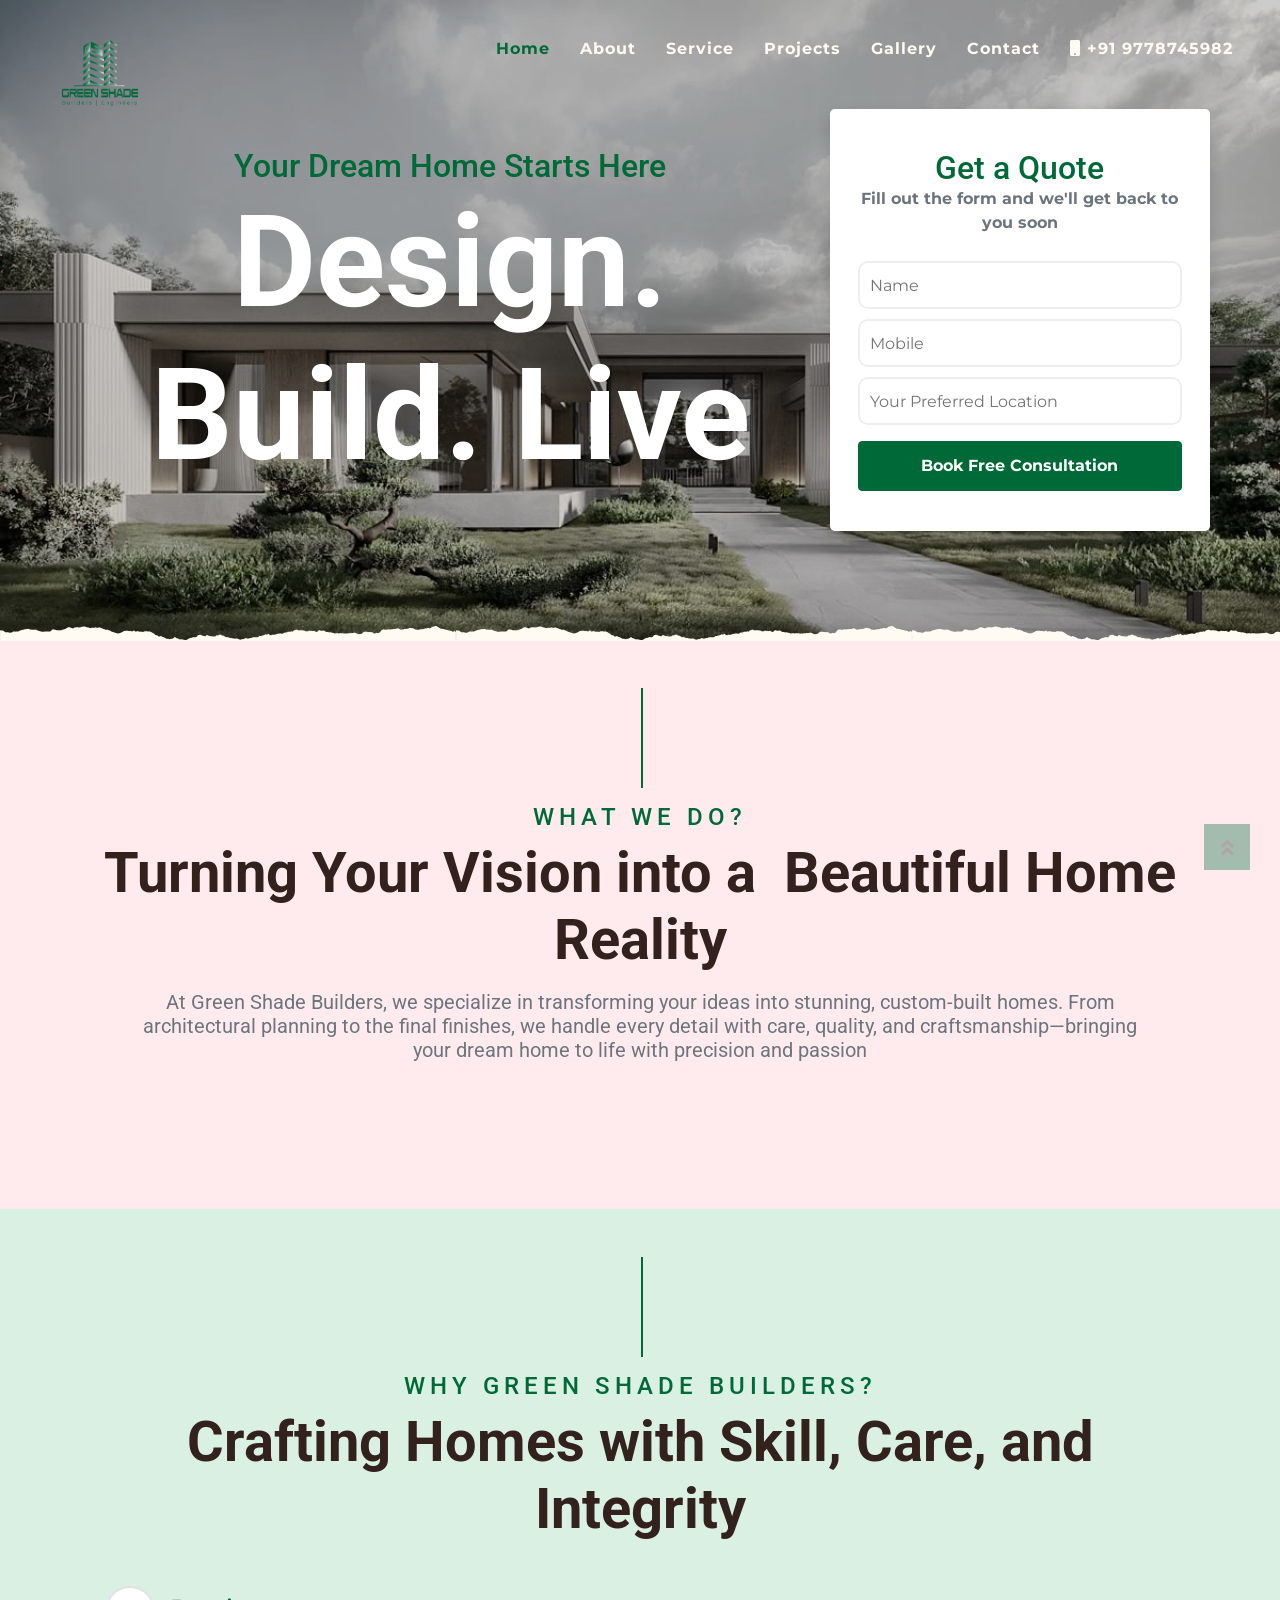
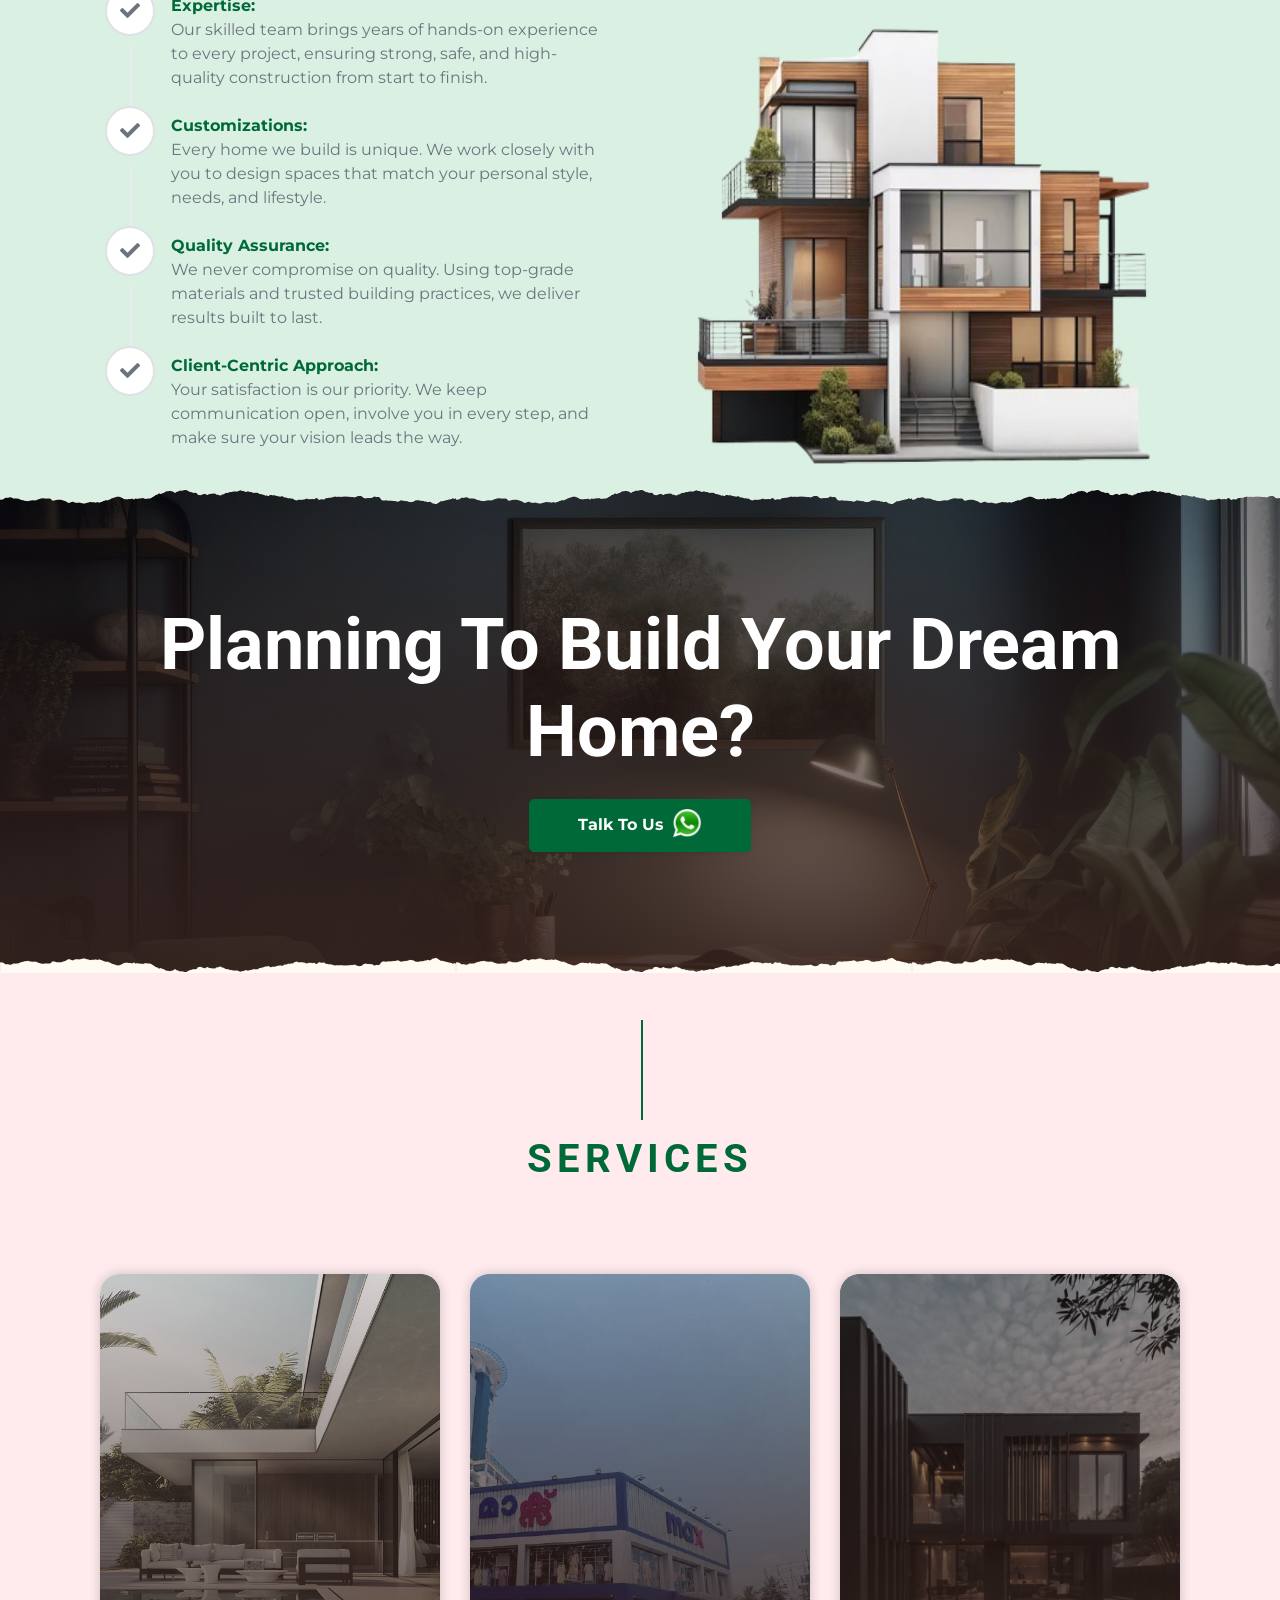
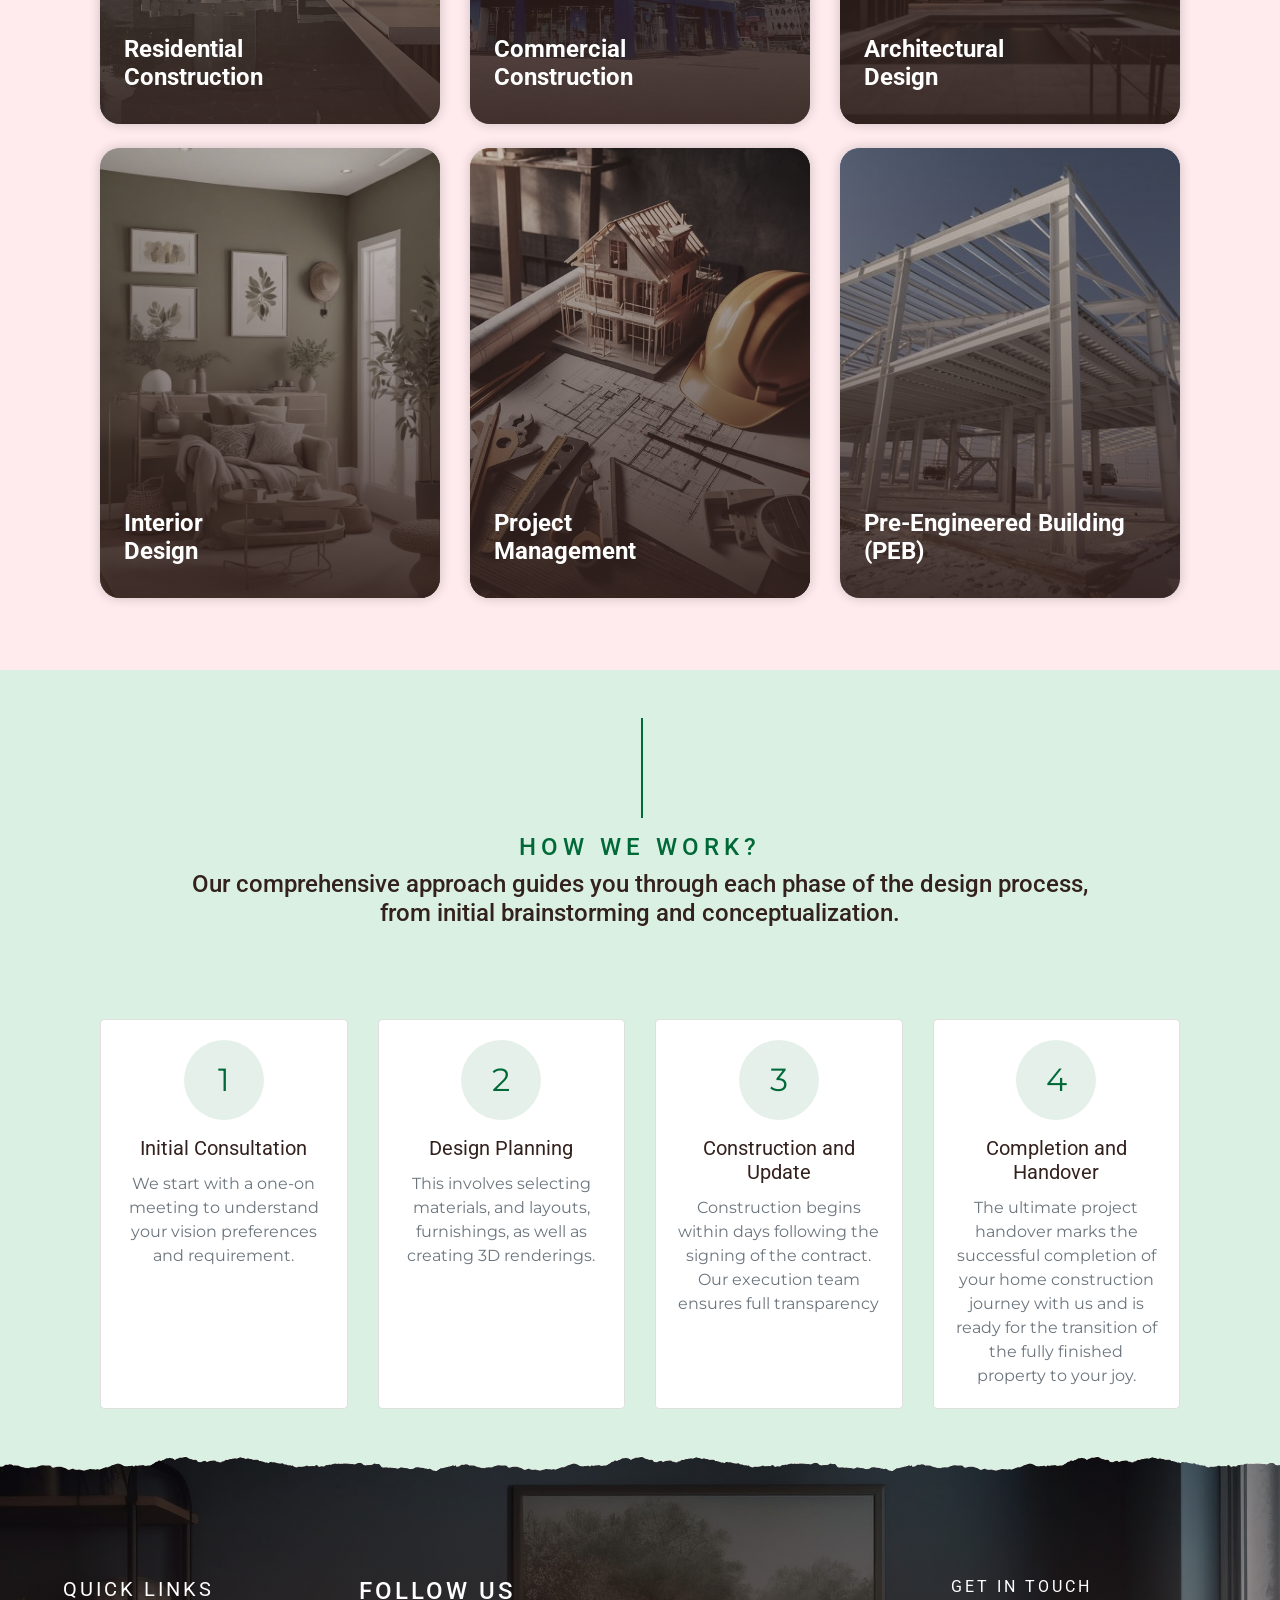
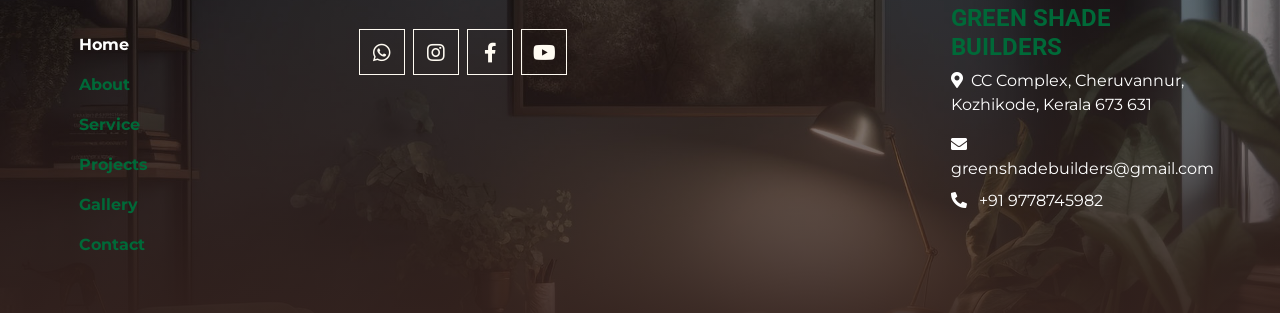
==== index.html @ 075c943f "banner updated for mobile view" ====
<!DOCTYPE html>
<html lang="en">

<head>
    <meta charset="utf-8">
    <title>GREEN SHADE BUILDERS | ENGINEERS</title>
    <meta content="width=device-width, initial-scale=1.0" name="viewport">
    <meta content="Free Website Template" name="keywords">
    <meta content="Free Website Template" name="description">

    <!-- Favicon -->
    <link href="img/greenshadesfavicon.png" rel="icon">

    <!-- Google Font -->
    <link rel="preconnect" href="https://fonts.gstatic.com">
    <link
        href="https://fonts.googleapis.com/css2?family=Montserrat:wght@200;400&family=Roboto:wght@400;500;700&display=swap"
        rel="stylesheet">

    <!-- Font Awesome -->
    <link href="https://cdnjs.cloudflare.com/ajax/libs/font-awesome/5.10.0/css/all.min.css" rel="stylesheet">

    <!-- Libraries Stylesheet -->
    <link href="lib/owlcarousel/assets/owl.carousel.min.css" rel="stylesheet">
    <link href="lib/tempusdominus/css/tempusdominus-bootstrap-4.min.css" rel="stylesheet" />

    <!-- Customized Bootstrap Stylesheet -->
    <!-- <link href="css/style.min.css" rel="stylesheet"> -->
    <link href="css/style.css" rel="stylesheet">
</head>

<body>
    <!-- Navbar Start -->
    <div class="container-fluid p-0 nav-bar d-none d-lg-block">
        <nav class="navbar navbar-expand-lg bg-none navbar-dark ">
            <a href="index.html" class="navbar-brand px-lg-4 m-0">
                <!-- <h1 class="m-0 display-4 text-uppercase text-white">KOPPEE</h1> -->
                <img src="img/Green Shade logo.png" class="company-logo  m-0" alt="GreenShade Builders">
            </a>
            <button type="button" class="navbar-toggler" data-toggle="collapse" data-target="#navbarCollapse">
                <span class="navbar-toggler-icon"></span>
            </button>
            <div class="collapse navbar-collapse justify-content-between mb-5" id="navbarCollapse">
                <div class="navbar-nav px-3">
                    <a href="index.html" class="nav-item nav-link active">Home</a>
                    <a href="#" class="nav-item nav-link">About</a> <!--about.html -->
                    <a href="#" class="nav-item nav-link">Service</a> <!--service.html-->
                    <a href="#" class="nav-item nav-link">Projects</a><!--menu.html-->
                    <a href="#" class="nav-item nav-link">Gallery</a> <!--reservation.html-->
                    <a href="#" class="nav-item nav-link">Contact</a><!--contact.html-->
                    <a href="tel:+919778745982" class="nav-item nav-link phone-number">
                        <i class="fa fa-mobile" aria-hidden="true"></i>
                        +91 9778745982
                    </a>
                    
                </div>
            </div>
            
        </nav>
    </div>
    <!-- Navbar End -->
    
    <!-- Carousel Start -->
    <div class="container-fluid p-0">
        <div id="blog-carousel" class="carousel slide overlay-bottom" data-ride="carousel">
            <div class="carousel-inner">
                <div class="carousel-item active">
                    <div class="banner-wrapper">
                        <img class="banner-gradient w-100 d-none d-lg-block" src="img/banner3.jpg" alt="Image">
                        <img class="banner-gradient w-100 d-lg-none" src="img/banner5.jpg" alt="Image">
                    </div>
                    <div class="carousel-caption d-flex flex-column justify-content-center h-100">
                        <div class="container">
                            <div class="row align-items-center">
                                <div class="company-logo-mobile d-lg-none">
                                    <img src="img/Green Shade logo.png"  alt="GreenShade Builders">
                                    <a href="tel:+919778745982" class=" phone-number font-weight-bolder ">
                                        <i class="fa fa-mobile" aria-hidden="true"></i>
                                        +91 9778745982
                                    </a>
                                </div>
                                
                                <!-- Left Side: Text -->
                                <div class="col-lg-8 text-lg-start text-center mb-1 mb-lg-0">
                                    <h2 class="text-primary font-weight-medium m-0 ">Your Dream Home Starts Here</h2>
                                    <h1 class="text-white m-0 display-1 ">Design. Build. Live</h1>
                                    <!-- <h3 class="text-primary font-weight-medium m-0 d-lg-none">Your Dream Home Starts Here</h3> -->
                                    <!-- <h1 class="text-white m-0 display-1 d-none d-lg-block">Design. Build. Live</h1> -->

                                </div>

                                <!-- Right Side: Form -->
                                <div class="col-lg-4 bg-white p-4 rounded-lg shadow banner-form d-none d-lg-block"
                                    data-aos="fade-up">

                                    <div class="appt-container mt-3 mb-3 d-flex justify-content-center">
                                        <div class="appt-card px-1">
                                            <h2 class="text-primary font-weight-medium m-0">Get a Quote</h2>
                                            <p class="text-gray font-weight-bold">Fill out the form and we'll get back
                                                to you soon</p>
                                            <form action="https://formspree.io/f/xwporbeg" method="POST"
                                                autocomplete="off">
                                                <div class="row">
                                                    <div class="col-sm-12">
                                                        <div class="appt-form-group">
                                                            <input class="appt-form-control" type="text" name="name"
                                                                required placeholder="Name">
                                                        </div>
                                                    </div>
                                                </div>
                                                <div class="row">
                                                    <div class="col-sm-12">
                                                        <div class="appt-form-group">
                                                            <input class="appt-form-control" type="number" name="mobile"
                                                                required placeholder="Mobile">
                                                        </div>
                                                    </div>
                                                </div>
                                                <div class="row mb-3">
                                                    <div class="col-sm-12">
                                                        <div class="appt-form-group">
                                                            <input class="appt-form-control" type="text" name="location"
                                                                required placeholder="Your Preferred Location">
                                                        </div>
                                                    </div>
                                                </div>

                                                <button type="submit"
                                                    class="btn btn-primary text-white btn-block font-weight-bold rounded appt-confirm-button">Book
                                                    Free Consultation</button>
                                            </form>
                                        </div>
                                    </div>
                                </div>

                            </div>

                        </div>
                    </div>
                </div>
            </div>

        </div>

    </div>
    </div>
    <!-- Carousel End -->

    <!-- <div class="container-fluid py-5 mb-5 d-block d-lg-none"> -->
    <div class="col-lg-4 bg-white p-4 rounded-lg shadow d-block d-lg-none" data-aos="fade-up">

        <div class="appt-container  mb-3 d-flex justify-content-center">
            <div class="appt-card px-1">
                <h2 class="text-primary  d-flex justify-content-center font-weight-medium m-0">Get a Quote</h2>
                <p class="text-gray font-weight-bold">Fill out the form and we'll get back to you soon</p>
                <form action="https://formspree.io/f/xwporbeg" method="POST" autocomplete="off">
                    <div class="row">
                        <div class="col-sm-12">
                            <div class="appt-form-group">
                                <input class="appt-form-control" type="text" name="name" placeholder="Name" required>
                            </div>
                        </div>
                    </div>
                    <div class="row">
                        <div class="col-sm-12">
                            <div class="appt-form-group">
                                <input class="appt-form-control" type="number" name="mobile" placeholder="Mobile" required>
                            </div>
                        </div>
                    </div>
                    <div class="row mb-3">
                        <div class="col-sm-12">
                            <div class="appt-form-group">
                                <input class="appt-form-control" type="text" name="location"
                                    placeholder="Your Preferred Location" required>
                            </div>
                        </div>
                    </div>

                    <button
                        class="btn btn-primary text-white btn-block font-weight-bold rounded appt-confirm-button">Book
                        Free Consultation</button>
            </div>
            </form>
        </div>
    </div>

    </div>

    <!-- </div> -->

    <!-- About Start -->
    <div class="container-fluid py-5 mb-5">
        <div class="container">
            <div class="section-title">
                <h4 class="text-primary text-uppercase" style="letter-spacing: 5px;">What we do?</h4>
                <h1 class="display-4">Turning Your Vision into a  Beautiful Home Reality</h1>
                <h5 class="my-3  mx-5 text-gray">At Green Shade Builders, we specialize in transforming your ideas into
                    stunning, custom-built homes. From architectural planning to the final finishes, we handle every
                    detail with care, quality, and craftsmanship—bringing your dream home to life with precision and
                    passion</h5>
            </div>
            <!-- <div class="row">
                <div class="col-lg-4 py-0 py-lg-5">
                    <h1 class="mb-3">Our Story</h1>
                    <h5 class="mb-3">Eos kasd eos dolor vero vero, lorem stet diam rebum. Ipsum amet sed vero dolor sea</h5>
                    <p>Takimata sed vero vero no sit sed, justo clita duo no duo amet et, nonumy kasd sed dolor eos diam lorem eirmod. Amet sit amet amet no. Est nonumy sed labore eirmod sit magna. Erat at est justo sit ut. Labor diam sed ipsum et eirmod</p>
                    <a href="" class="btn btn-secondary font-weight-bold py-2 px-4 mt-2">Learn More</a>
                </div>
                <div class="col-lg-4 py-5 py-lg-0" style="min-height: 500px;">
                    <div class="position-relative h-100 ">
                        <img class="position-absolute w-100 h-100" src="img/pngPoster.png" style="object-fit: fill;">
                    </div>
                </div>
                <div class="col-lg-4 py-0 py-lg-5">
                    <h1 class="mb-3">Our Vision</h1>
                    <p>Invidunt lorem justo sanctus clita. Erat lorem labore ea, justo dolor lorem ipsum ut sed eos, ipsum et dolor kasd sit ea justo. Erat justo sed sed diam. Ea et erat ut sed diam sea ipsum est dolor</p>
                    <h5 class="mb-3"><i class="fa fa-check text-primary mr-3"></i>Lorem ipsum dolor sit amet</h5>
                    <h5 class="mb-3"><i class="fa fa-check text-primary mr-3"></i>Lorem ipsum dolor sit amet</h5>
                    <h5 class="mb-3"><i class="fa fa-check text-primary mr-3"></i>Lorem ipsum dolor sit amet</h5>
                    <a href="" class="btn btn-primary font-weight-bold py-2 px-4 mt-2">Learn More</a>
                </div>
            </div> -->
        </div>
    </div>
    <!-- About End -->


    <!-- Service Start -->
    <div class="container-fluid pt-5 bg-prtoolighter ">
        <div class="container">
            <div class="section-title">
                <h4 class="text-primary text-uppercase" style="letter-spacing: 5px;">Why Green Shade Builders?</h4>
                <h1 class="display-4">Crafting Homes with Skill, Care, and Integrity</h1>
            </div>
            <div class="row">
                <div class="col-lg-6 d-flex flex-column mb-4">
                    <!-- <div class="col-lg-12 py-0 py-lg-5"> -->
                    <!-- <h1 class="mb-3">Our Vision</h1> -->
                    <!-- <p>Invidunt lorem justo sanctus clita. Erat lorem labore ea, justo dolor lorem ipsum ut sed eos, ipsum et dolor kasd sit ea justo. Erat justo sed sed diam. Ea et erat ut sed diam sea ipsum est dolor</p> -->
                    <!-- <h6 class="mb-3"><i class="fa fa-check text-primary mr-3"></i> <span
                            class="font-weight-bold text-primary">Expertise: </span>
                        Our skilled team brings years of hands-on experience to every project, ensuring strong,
                        safe, and high-quality construction from start to finish.</h6>
                    <h6 class="mb-3"><i class="fa fa-check text-primary mr-3"></i><span
                            class="font-weight-bold text-primary">Customizations: </span>
                        Every home we build is unique. We work closely with you to design spaces that match your
                        personal style, needs, and lifestyle.</h6>
                    <h6 class="mb-3"><i class="fa fa-check text-primary mr-3"></i><span
                            class="font-weight-bold text-primary"> Quality Assurance: </span>
                        We never compromise on quality. Using top-grade materials and trusted building practices, we
                        deliver results built to last.</h6>
                    <h6 class="mb-3"><i class="fa fa-check text-primary mr-3 "></i><span
                            class="font-weight-bold text-primary"> Client-Centric Approach: </span> Your
                        satisfaction is our priority. We keep communication open, involve you in every step, and
                        make sure your vision leads the way.</h6> -->
                    <!-- <a href="" class="btn btn-primary font-weight-bold py-2 px-4 mt-2">Learn More</a> -->
                    <!-- </div> -->
                    <div class="steps-vertical">
                        <div class="step-vertical complete">
                            <div class="step-vertical-icon">
                                <i class="fas fa-check"></i>
                            </div>
                            <div class="step-vertical-content">
                                <h class="text-primary font-weight-bolder">Expertise:</h>
                                <p class="text-gray">Our skilled team brings years of hands-on experience to every
                                    project, ensuring strong,
                                    safe, and high-quality construction from start to finish.</p>
                            </div>
                        </div>
                        <div class="step-vertical complete">
                            <div class="step-vertical-icon">
                                <i class="fas fa-check"></i>
                            </div>
                            <div class="step-vertical-content">
                                <h class="text-primary font-weight-bolder">Customizations:</h>
                                <p class="text-gray">Every home we build is unique. We work closely with you to design
                                    spaces that match your
                                    personal style, needs, and lifestyle.</p>
                            </div>
                        </div>
                        <div class="step-vertical complete">
                            <div class="step-vertical-icon">
                                <i class="fas fa-check"></i>
                            </div>
                            <div class="step-vertical-content">
                                <h class="text-primary font-weight-bolder">Quality Assurance:</h>
                                <p class="text-gray">We never compromise on quality. Using top-grade materials and
                                    trusted building practices, we
                                    deliver results built to last.</p>
                            </div>
                        </div>
                        <div class="step-vertical complete">
                            <div class="step-vertical-icon">
                                <i class="fas fa-check"></i>
                            </div>
                            <div class="step-vertical-content">
                                <h class="text-primary font-weight-bolder">Client-Centric Approach:</h>
                                <p class="text-gray">Your
                                    satisfaction is our priority. We keep communication open, involve you in every step,
                                    and
                                    make sure your vision leads the way.</p>
                            </div>
                        </div>

                    </div>
                </div>
                <div class="col-lg-6 d-flex justify-content-center">
                    <img src="img/pngPoster.png" class="d-none d-lg-block " width="480" alt="">
                    <img src="img/pngPoster.png" class="d-lg-none" width="300" alt="">

                </div>
                <!-- <div class="col-lg-6 mb-5">
                    <div class="row align-items-center">
                        <div class="col-sm-5">
                            <img class="img-fluid mb-3 mb-sm-0" src="img/service-3.jpg" alt="">
                        </div>
                        <div class="col-sm-7">
                            <h4><i class="fa fa-award service-icon"></i>Best Quality Coffee</h4>
                            <p class="m-0">Sit lorem ipsum et diam elitr est dolor sed duo. Guberg sea et et lorem dolor sed est sit
                                invidunt, dolore tempor diam ipsum takima erat tempor</p>
                        </div>
                    </div>
                </div> -->

            </div>
        </div>
    </div>
    <!-- Service End -->


    <!-- Offer Start -->
    <div class="offer container-fluid py-5 text-center position-relative overlay-top overlay-bottom">
        <div class="container py-5">
            <h1 class="display-3 text-white mt-3">Planning To Build Your Dream Home?</h1>
            <!-- <h1 class="text-white mb-3">Talk To Us</h1> -->
            <form class="form-inline justify-content-center mb-4">
                <div class="input-group">
                    <a type="submit" target="_blank" href="https://wa.me/919778745982"
                        class="btn btn-primary text-white w-100 rounded-lg px-5 py-2 mt-3 font-weight-bold shadow-sm">
                        Talk To Us <img src="img/whatsapp.png" class="whatsapp-logo" alt="whatsapp">
                    </a>
                </div>
            </form>
        </div>
        <!-- <div class="container py-5">
            <h1 class="display-3 text-primary mt-3">50% OFF</h1>
            <h1 class="text-white mb-3">Sunday Special Offer</h1>
            <h4 class="text-white font-weight-normal mb-4 pb-3">Only for Sunday from 1st Jan to 30th Jan 2045</h4>
            <form class="form-inline justify-content-center mb-4">
                <div class="input-group">
                    <input type="text" class="form-control p-4" placeholder="Your Email" style="height: 60px;">
                    <div class="input-group-append">
                        <button class="btn btn-primary font-weight-bold px-4" type="submit">Sign Up</button>
                    </div>
                </div>
            </form>
        </div> -->
    </div>
    <!-- Offer End -->


    <!-- Menu Start -->
    <div class="container-fluid pt-5">
        <div class="container">
            <div class="section-title">
                <h1 class="text-primary text-uppercase" style="letter-spacing: 5px;">Services</h1>
            </div>
            <!-- <div class="row">
                <div class="col-lg-6">
                    <h1 class="mb-5">Hot Coffee</h1>
                    <div class="row align-items-center mb-5">
                        <div class="col-4 col-sm-3">
                            <img class="w-100 rounded-circle mb-3 mb-sm-0" src="img/pngPoster.png" alt="">
                            <h5 class="menu-price">$5</h5>
                        </div>
                        <div class="col-8 col-sm-9">
                            <h4>Residential Construction</h4>
                            <p class="m-0">Sit lorem ipsum et diam elitr est dolor sed duo guberg sea et et lorem dolor
                            </p>
                        </div>
                    </div>
                    <div class="row align-items-center mb-5">
                        <div class="col-4 col-sm-3">
                            <img class="w-100 rounded-circle mb-3 mb-sm-0" src="img/menu-2.jpg" alt="">
                            <h5 class="menu-price">$7</h5>
                        </div>
                        <div class="col-8 col-sm-9">
                            <h4>Architectural Design</h4>
                            <p class="m-0">Sit lorem ipsum et diam elitr est dolor sed duo guberg sea et et lorem dolor
                            </p>
                        </div>
                    </div>
                    <div class="row align-items-center mb-5">
                        <div class="col-4 col-sm-3">
                            <img class="w-100 rounded-circle mb-3 mb-sm-0" src="img/menu-3.jpg" alt="">
                            <h5 class="menu-price">$9</h5>
                        </div>
                        <div class="col-8 col-sm-9">
                            <h4>Project Management</h4>
                            <p class="m-0">Sit lorem ipsum et diam elitr est dolor sed duo guberg sea et et lorem dolor
                            </p>
                        </div>
                    </div>
                </div>
                <div class="col-lg-6">
                    <h1 class="mb-5">Cold Coffee</h1>
                    <div class="row align-items-center mb-5">
                        <div class="col-4 col-sm-3">
                            <img class="w-100 rounded-circle mb-3 mb-sm-0" src="img/wagonMart.jpeg" alt="">
                            <h5 class="menu-price">$5</h5>
                        </div>
                        <div class="col-8 col-sm-9">
                            <h4>Commercial Construction</h4>
                            <p class="m-0">Sit lorem ipsum et diam elitr est dolor sed duo guberg sea et et lorem dolor
                            </p>
                        </div>
                    </div>
                    <div class="row align-items-center mb-5">
                        <div class="col-4 col-sm-3">
                            <img class="w-100 rounded-circle mb-3 mb-sm-0" src="img/banner2.jpg" style="" alt="">
                            <h5 class="menu-price">$7</h5>
                        </div>
                        <div class="col-8 col-sm-9">
                            <h4>Interior Design</h4>
                            <p class="m-0">Sit lorem ipsum et diam elitr est dolor sed duo guberg sea et et lorem dolor
                            </p>
                        </div>
                    </div>
                    <div class="row align-items-center mb-5">
                        <div class="col-4 col-sm-3">
                            <img class="w-100 rounded-circle mb-3 mb-sm-0" src="img/menu-3.jpg" alt="">
                            <h5 class="menu-price">$9</h5>
                        </div>
                        <div class="col-8 col-sm-9">
                            <h4>Pre-Engineered
                                Building </h4>
                            <p class="m-0">Sit lorem ipsum et diam elitr est dolor sed duo guberg sea et et lorem dolor
                            </p>
                        </div>
                    </div>
                </div>
            </div> -->
            <section class="container py-5">
                <div class="row">
                    <div class="col-md-6 col-lg-4 mb-4">
                        <div class="custom-card" style="background-image: url('img/banner1.jpg');">
                            <div class="custom-card-overlay">
                                <div class="custom-card-body">
                                    <h4 class="custom-card-title">
                                        <a class=" text-decoration-none text-white font-weight-bolder "
                                            href="#">Residential <br> Construction</a>
                                    </h4>
                                    <!-- <div class=" text-black font-weight-bolder mb-2">Building Dream Homes with Precision and Care</div> -->
                                </div>
                            </div>
                        </div>
                    </div>

                    <div class="col-md-6 col-lg-4 mb-4">
                        <div class="custom-card" style="background-image: url('img/max.webp ');">
                            <div class="custom-card-overlay">
                                <div class="custom-card-body">
                                    <h4 class="custom-card-title">
                                        <a class=" text-decoration-none text-white font-weight-bolder "
                                            href="#">Commercial <br> Construction</a>
                                    </h4>
                                    <!-- <div class=" text-white font-weight-bolder mb-2">Delivering Scalable, Modern Spaces for Business Growth</div> -->
                                </div>
                            </div>
                        </div>
                    </div>

                    <div class="col-md-6 col-lg-4 mb-4">
                        <div class="custom-card" style="background-image: url('img/architecture.jpg');">
                            <div class="custom-card-overlay">
                                <div class="custom-card-body">
                                    <h4 class="custom-card-title">
                                        <a class=" text-decoration-none text-white font-weight-bolder "
                                            href="#">Architectural <br> Design</a>
                                    </h4>
                                    <!-- <div class=" text-white font-weight-bolder mb-2">Innovative, Functional, and Aesthetic Design Solutions</div> -->
                                </div>
                            </div>
                        </div>
                    </div>

                    <div class="col-md-6 col-lg-4 mb-4">
                        <div class="custom-card" style="background-image: url('img/interior.jpg');">
                            <div class="custom-card-overlay">
                                <div class="custom-card-body">
                                    <h4 class="custom-card-title">
                                        <a class=" text-decoration-none text-white font-weight-bolder "
                                            href="#">Interior <br> Design</a>
                                    </h4>
                                    <!-- <div class=" text-white font-weight-bolder mb-2">Innovative, Functional, and Aesthetic Design Solutions</div> -->
                                </div>
                            </div>
                        </div>
                    </div>

                    <div class="col-md-6 col-lg-4 mb-4">
                        <div class="custom-card" style="background-image: url('img/projectm.jpg');">
                            <div class="custom-card-overlay">
                                <div class="custom-card-body">
                                    <h4 class="custom-card-title">
                                        <a class=" text-decoration-none text-white font-weight-bolder " href="#">Project
                                            <br> Management</a>
                                    </h4>
                                    <!-- <div class=" text-white font-weight-bolder mb-2">Seamless Execution from Concept to Completion</div> -->
                                </div>
                            </div>
                        </div>
                    </div>

                    <div class="col-md-6 col-lg-4 mb-4">
                        <div class="custom-card" style="background-image: url('img/peb.jpg');">
                            <div class="custom-card-overlay">
                                <div class="custom-card-body">
                                    <h4 class="custom-card-title">
                                        <a class=" text-decoration-none text-white font-weight-bolder "
                                            href="#">Pre-Engineered Building (PEB)</a>
                                    </h4>
                                    <!-- <div class=" text-primary font-weight-bolder mb-2">Efficient, Cost-Effective, and Durable Steel Structures</div> -->
                                </div>
                            </div>
                        </div>
                    </div>


                    <!-- Duplicate this card as needed -->
                </div>
            </section>
        </div>
    </div>
    <!-- Menu End -->




    <!-- Reservation Start -->
    <!-- <div class="container-fluid my-5">
        <div class="container">
            <div class="reservation position-relative overlay-top overlay-bottom">
                <div class="row align-items-center">
                    <div class="col-lg-6 my-5 my-lg-0">
                        <div class="p-5">
                            <div class="mb-4">
                                <h1 class="display-3 text-primary">30% OFF</h1>
                                <h1 class="text-white">For Online Reservation</h1>
                            </div>
                            <p class="text-white">Lorem justo clita erat lorem labore ea, justo dolor lorem ipsum ut sed
                                eos,
                                ipsum et dolor kasd sit ea justo. Erat justo sed sed diam. Ea et erat ut sed diam sea
                            </p>
                            <ul class="list-inline text-white m-0">
                                <li class="py-2"><i class="fa fa-check text-primary mr-3"></i>Lorem ipsum dolor sit amet
                                </li>
                                <li class="py-2"><i class="fa fa-check text-primary mr-3"></i>Lorem ipsum dolor sit amet
                                </li>
                                <li class="py-2"><i class="fa fa-check text-primary mr-3"></i>Lorem ipsum dolor sit amet
                                </li>
                            </ul>
                        </div>
                    </div>
                    <div class="col-lg-6">
                        <div class="text-center p-5" style="background: rgba(51, 33, 29, .8);">
                            <h1 class="text-white mb-4 mt-5">Book Your Table</h1>
                            <form class="mb-5">
                                <div class="form-group">
                                    <input type="text" class="form-control bg-transparent border-primary p-4"
                                        placeholder="Name" required="required" />
                                </div>
                                <div class="form-group">
                                    <input type="email" class="form-control bg-transparent border-primary p-4"
                                        placeholder="Email" required="required" />
                                </div>
                                <div class="form-group">
                                    <div class="date" id="date" data-target-input="nearest">
                                        <input type="text"
                                            class="form-control bg-transparent border-primary p-4 datetimepicker-input"
                                            placeholder="Date" data-target="#date" data-toggle="datetimepicker" />
                                    </div>
                                </div>
                                <div class="form-group">
                                    <div class="time" id="time" data-target-input="nearest">
                                        <input type="text"
                                            class="form-control bg-transparent border-primary p-4 datetimepicker-input"
                                            placeholder="Time" data-target="#time" data-toggle="datetimepicker" />
                                    </div>
                                </div>
                                <div class="form-group">
                                    <select class="custom-select bg-transparent border-primary px-4"
                                        style="height: 49px;">
                                        <option selected>Person</option>
                                        <option value="1">Person 1</option>
                                        <option value="2">Person 2</option>
                                        <option value="3">Person 3</option>
                                        <option value="3">Person 4</option>
                                    </select>
                                </div>

                                <div>
                                    <button class="btn btn-primary btn-block font-weight-bold py-3" type="submit">Book
                                        Now</button>
                                </div>
                            </form>
                        </div>
                    </div>
                </div>
            </div>
        </div>
    </div> -->
    <!-- Reservation End -->


    <!-- Testimonial Start -->
    <!-- <div class="container-fluid py-5">
        <div class="container">
            <div class="section-title">
                <h4 class="text-primary text-uppercase"="letter-spacing: 5px;">How We Work?</h4>
                <h5 class="mx-5">Our comprehensive approach guides you through each phase of the design process, from initial brainstorming and conceptualization.</h5>
            </div>
            <div class="owl-carousel testimonial-carousel">
                <div class="testimonial-item">
                    <div class="d-flex align-items-center mb-3">
                        <img class="img-fluid" src="img/testimonial-1.jpg" alt="">
                        <div class="ml-3">
                            <h4>Client Name</h4>
                            <i>Profession</i>
                        </div>
                    </div>
                    <p class="m-0">Sed ea amet kasd elitr stet, stet rebum et ipsum est duo elitr eirmod clita lorem.
                        Dolor tempor ipsum sanct clita</p>
                </div>
                <div class="testimonial-item">
                    <div class="d-flex align-items-center mb-3">
                        <img class="img-fluid" src="img/testimonial-2.jpg" alt="">
                        <div class="ml-3">
                            <h4>Client Name</h4>
                            <i>Profession</i>
                        </div>
                    </div>
                    <p class="m-0">Sed ea amet kasd elitr stet, stet rebum et ipsum est duo elitr eirmod clita lorem.
                        Dolor tempor ipsum sanct clita</p>
                </div>
                <div class="testimonial-item">
                    <div class="d-flex align-items-center mb-3">
                        <img class="img-fluid" src="img/testimonial-3.jpg" alt="">
                        <div class="ml-3">
                            <h4>Client Name</h4>
                            <i>Profession</i>
                        </div>
                    </div>
                    <p class="m-0">Sed ea amet kasd elitr stet, stet rebum et ipsum est duo elitr eirmod clita lorem.
                        Dolor tempor ipsum sanct clita</p>
                </div>
                <div class="testimonial-item">
                    <div class="d-flex align-items-center mb-3">
                        <img class="img-fluid" src="img/testimonial-4.jpg" alt="">
                        <div class="ml-3">
                            <h4>Client Name</h4>
                            <i>Profession</i>
                        </div>
                    </div>
                    <p class="m-0">Sed ea amet kasd elitr stet, stet rebum et ipsum est duo elitr eirmod clita lorem.
                        Dolor tempor ipsum sanct clita</p>
                </div>
            </div>
        </div>
    </div> -->
    <!-- Testimonial End -->

    <!-- Service Start -->
    <div class="container-fluid pt-5 bg-prtoolighter ">
        <div class="container">
            <div class="section-title">
                <h4 class="text-primary text-uppercase" style="letter-spacing: 5px;">How we work?</h4>
                <h4 class="">Our comprehensive approach guides you through each phase of the design process,<br> from
                    initial brainstorming and conceptualization.</h4>
            </div>
            <div class="container py-5">
                <div class="row g-4">
                    <div class="col-md-3">
                        <div class="card step-card rounded-lg">
                            <div class="card-body text-center">
                                <div class="step-icon mx-auto text-primary">
                                    1
                                </div>
                                <h5 class="card-title ">Initial Consultation
                                </h5>
                                <p class="card-text text-gray">
                                    We start with a one-on meeting to understand your vision preferences and
                                    requirement.</p>
                            </div>
                        </div>
                    </div>
                    <div class="col-md-3">
                        <div class="card step-card rounded-lg">
                            <div class="card-body text-center">
                                <div class="step-icon mx-auto text-primary">
                                    2
                                </div>
                                <h5 class="card-title ">Design Planning
                                </h5>
                                <p class="card-text text-gray">

                                    This involves selecting materials, and layouts, furnishings, as well as creating 3D
                                    renderings.</p>
                            </div>
                        </div>
                    </div>
                    <div class="col-md-3">
                        <div class="card step-card rounded-lg">
                            <div class="card-body text-center">
                                <div class="step-icon mx-auto text-primary">
                                    3
                                </div>
                                <h5 class="card-title ">Construction and Update
                                </h5>
                                <p class="card-text text-gray">
                                    Construction begins within days following the signing of the contract. Our execution
                                    team ensures full transparency</p>
                            </div>
                        </div>
                    </div>
                    <div class="col-md-3">
                        <div class="card step-card rounded-lg">
                            <div class="card-body text-center">
                                <div class="step-icon mx-auto text-primary">
                                    4
                                </div>
                                <h5 class="card-title ">Completion and Handover

                                </h5>
                                <p class="card-text text-gray">
                                    The ultimate project handover marks the successful completion of your home
                                    construction journey with us and is ready for the transition of the fully finished
                                    property to your joy.</p>
                            </div>
                        </div>
                    </div>

                </div>
            </div>
        </div>
    </div>
    <!-- Service End -->



    <!-- Footer Start -->
    <div class="container-fluid footer text-white pt-5 px-0 position-relative overlay-top">
        <div class="row mx-0 pt-5 px-sm-3 px-lg-5 mt-4">
            <div class="col-lg-3 col-md-6 mb-5">
                <h5 class="text-white text-uppercase mb-4" style="letter-spacing: 3px;">Quick Links</h4>
                    <div class="">

                        <a href="index.html" class="nav-item nav-link text-white font-weight-bolder">Home</a>
                        <a href="#" class="nav-item nav-link font-weight-bolder">About</a> <!--about.html -->
                        <a href="#" class="nav-item nav-link font-weight-bolder">Service</a> <!--service.html-->
                        <a href="#" class="nav-item nav-link font-weight-bolder">Projects</a><!--menu.html-->
                        <a href="#" class="nav-item nav-link font-weight-bolder">Gallery</a> <!--reservation.html-->
                        <a href="#" class="nav-item nav-link font-weight-bolder">Contact</a><!--contact.html-->
                        <!-- <a href="tel:+919778745982" class="nav-item nav-link phone-number">
                        <i class="fa fa-mobile" aria-hidden="true"></i>
                        +91 9778745982
                    </a>     -->
                    </div>
            </div>
            <div class="col-lg-3 col-md-6 mb-5">
                <h4 class="text-white text-uppercase mb-4" style="letter-spacing: 3px;">Follow Us</h4>
                <!-- <p>Amet elitr vero magna sed ipsum sit kasd sea elitr lorem rebum</p> -->
                <div class="d-flex justify-content-start">

                    <a class="btn btn-lg btn-outline-light btn-lg-square mr-2" href="https://wa.me/919778745982"
                        target="_blank"><i class="fab fa-whatsapp"></i></a>
                    <a class="btn btn-lg btn-outline-light btn-lg-square mr-2" target="_blank"
                        href="https://www.instagram.com/_greenshade__/"><i class="fab fa-instagram"></i></a>
                    <a class="btn btn-lg btn-outline-light btn-lg-square mr-2"
                        href="https://www.facebook.com/people/Green-Shade-Builders/61576331301061/" target="_blank"><i
                            class="fab fa-facebook-f"></i></a>
                    <a class="btn btn-lg btn-outline-light btn-lg-square mr-2"
                        href="https://www.youtube.com/@GreenShadeBuilders" target="_blank"><i
                            class="fab fa-youtube"></i></a>
                    <!-- <a class="btn btn-lg btn-outline-light btn-lg-square mr-2" target="_blank" href="#"><i
                            class="fab fa-linkedin-in"></i></a> -->
                </div>
            </div>
            <div class="col-lg-3 col-md-6 mb-5">
                <!-- <h4 class="text-white text-uppercase mb-4" style="letter-spacing: 3px;">Open Hours</h4>
                <div>
                    <h6 class="text-white text-uppercase">Monday - Friday</h6>
                    <p>8.00 AM - 8.00 PM</p>
                    <h6 class="text-white text-uppercase">Saturday - Sunday</h6>
                    <p>2.00 PM - 8.00 PM</p>
                </div> -->
            </div>
            <div class="col-lg-3 col-md-6 mb-5">
                <h6 class="text-white text-uppercase mb-2" style="letter-spacing: 3px;">Get In Touch</h6>
                <h4 class="text-white text-uppercase text-primary font-weight-bolder mb-2">Green Shade Builders</h4>
                <p><i class="fa fa-map-marker-alt mr-2"></i>CC Complex, Cheruvannur, <br>Kozhikode, Kerala 673 631</p>
                <!-- <p><i class="fa fa-phone-alt mr-2"></i>+91 9778745982</p> -->
                <p class="mb-2"><i class="fa fa-envelope mr-2 "></i>greenshadebuilders@gmail.com</p>
                <a href="tel:+919778745982" class="text-white text-decoration-none">
                    <i class="fa fa-phone-alt mr-2" aria-hidden="true"></i>
                    +91 9778745982
                </a>
            </div>
        </div>
    </div>
    </div>
    <!-- Footer End -->


    <!-- Back to Top -->
    <a href="#" class="btn btn-lg btn-primary btn-lg-square back-to-top"><i class="fa fa-angle-double-up"></i></a>


    <!-- JavaScript Libraries -->
    <script src="https://code.jquery.com/jquery-3.4.1.min.js"></script>
    <script src="https://stackpath.bootstrapcdn.com/bootstrap/4.4.1/js/bootstrap.bundle.min.js"></script>
    <script src="lib/easing/easing.min.js"></script>
    <script src="lib/waypoints/waypoints.min.js"></script>
    <script src="lib/owlcarousel/owl.carousel.min.js"></script>
    <script src="lib/tempusdominus/js/moment.min.js"></script>
    <script src="lib/tempusdominus/js/moment-timezone.min.js"></script>
    <script src="lib/tempusdominus/js/tempusdominus-bootstrap-4.min.js"></script>

    <!-- Contact Javascript File -->
    <script src="mail/jqBootstrapValidation.min.js"></script>
    <script src="mail/contact.js"></script>

    <!-- Template Javascript -->
    <script src="js/main.js"></script>
</body>

</html>
---- css/style.css ----
/******* Bootstrap Theming ********/
/*!
 * Bootstrap v4.5.3 (https://getbootstrap.com/)
 * Copyright 2011-2020 The Bootstrap Authors
 * Copyright 2011-2020 Twitter, Inc.
 * Licensed under MIT (https://github.com/twbs/bootstrap/blob/main/LICENSE)
 */
:root {
  --blue: #007bff;
  --indigo: #6610f2;
  --purple: #6f42c1;
  --pink: #e83e8c;
  --red: #dc3545;
  --orange: #fd7e14;
  --yellow: #ffc107;
  --green: #28a745;
  --teal: #20c997;
  --cyan: #17a2b8;
  --white: #fff;
  --gray: #6c757d;
  --gray-dark: #343a40;
  --primary: #006938;
  --secondary: #33211D;
  --success: #28a745;
  --info: #17a2b8;
  --warning: #ffc107;
  --danger: #dc3545;
  --light: #FFFBF2;
  --dark: #111111;
  --breakpoint-xs: 0;
  --breakpoint-sm: 576px;
  --breakpoint-md: 768px;
  --breakpoint-lg: 992px;
  --breakpoint-xl: 1200px;
  --font-family-sans-serif: "Montserrat", sans-serif;
  --font-family-monospace: SFMono-Regular, Menlo, Monaco, Consolas, "Liberation Mono", "Courier New", monospace;
}

*,
*::before,
*::after {
  box-sizing: border-box;
}

html {
  font-family: sans-serif;
  line-height: 1.15;
  -webkit-text-size-adjust: 100%;
  -webkit-tap-highlight-color: rgba(0, 0, 0, 0);
}

article, aside, figcaption, figure, footer, header, hgroup, main, nav, section {
  display: block;
}

body {
  margin: 0;
  font-family: "Montserrat", sans-serif;
  font-size: 1rem;
  font-weight: 400;
  line-height: 1.5;
  color: #555555;
  text-align: left;
  background-color: #FFFBF2;
}

[tabindex="-1"]:focus:not(:focus-visible) {
  outline: 0 !important;
}

hr {
  box-sizing: content-box;
  height: 0;
  overflow: visible;
}

h1, h2, h3, h4, h5, h6 {
  margin-top: 0;
  margin-bottom: 0.5rem;
}

p {
  margin-top: 0;
  margin-bottom: 1rem;
}

abbr[title],
abbr[data-original-title] {
  text-decoration: underline;
  text-decoration: underline dotted;
  cursor: help;
  border-bottom: 0;
  text-decoration-skip-ink: none;
}

address {
  margin-bottom: 1rem;
  font-style: normal;
  line-height: inherit;
}


  /* form .form-control {
    border-radius: 0.5rem;
    box-shadow: none;
    border: 1px solid #ccc;
  }

  form .btn {
    border-radius: 2rem;
  } */



ol,
ul,
dl {
  margin-top: 0;
  margin-bottom: 1rem;
}

ol ol,
ul ul,
ol ul,
ul ol {
  margin-bottom: 0;
}

dt {
  font-weight: 700;
}

.phone-number {
  white-space: nowrap;
  transform: none !important;
  direction: ltr !important;
  }

.company-logo{
width: 30%;

}

.banner-gradient-overlay {
  background: linear-gradient(to bottom, rgba(0,0,0,0.5), rgba(0,0,0,0));
  pointer-events: none;
}

body {
  background-color: #FFEBEE;
}


.appt-card {
  width: 400px;
  background-color: #fff;
  border: none;
  border-radius: 12px;
}
.appt-card-body {
  padding: 1rem;
}
.appt-card-title {
  font-weight: bold;
}
.appt-form-control {
  margin-top: 10px;
  height: 48px;
  border: 2px solid #eee;
  border-radius: 10px;
  width: 100%;
  padding: 0 10px;
}
.appt-form-control:focus {
  box-shadow: none;
  border: 2px solid #039BE5;
  outline: none;
}
.appt-agree-text {
  font-size: 12px;
}
.appt-terms {
  font-size: 12px;
  text-decoration: none;
  color: #039BE5;
}
.appt-confirm-button {
  height: 50px;
  border-radius: 10px;
}


.whatsapp-logo{
  width: 30px;
  margin-left: 3px;
  margin-bottom: 5px;
}

dd {
  margin-bottom: .5rem;
  margin-left: 0;
}

blockquote {
  margin: 0 0 1rem;
}

b,
strong {
  font-weight: bolder;
}

small {
  font-size: 80%;
}

sub,
sup {
  position: relative;
  font-size: 75%;
  line-height: 0;
  vertical-align: baseline;
}

sub {
  bottom: -.25em;
}

sup {
  top: -.5em;
}

a {
  color: #006938;
  text-decoration: none;
  background-color: transparent;
}

a:hover {
  color: #339961;
  text-decoration: underline;
}

a:not([href]):not([class]) {
  color: inherit;
  text-decoration: none;
}

a:not([href]):not([class]):hover {
  color: inherit;
  text-decoration: none;
}

pre,
code,
kbd,
samp {
  /* font-family: SFMono-Regular, Menlo, Monaco, Consolas, "Liberation Mono", "Courier New", monospace; */
  font-size: 1em;
}

pre {
  margin-top: 0;
  margin-bottom: 1rem;
  overflow: auto;
  -ms-overflow-style: scrollbar;
}

figure {
  margin: 0 0 1rem;
}

img {
  vertical-align: middle;
  border-style: none;
}

svg {
  overflow: hidden;
  vertical-align: middle;
}

table {
  border-collapse: collapse;
}

caption {
  padding-top: 0.75rem;
  padding-bottom: 0.75rem;
  color: #6c757d;
  text-align: left;
  caption-side: bottom;
}

th {
  text-align: inherit;
  text-align: -webkit-match-parent;
}

label {
  display: inline-block;
  margin-bottom: 0.5rem;
}

button {
  border-radius: 0;
}

button:focus {
  outline: 1px dotted;
  outline: 5px auto -webkit-focus-ring-color;
}

input,
button,
select,
optgroup,
textarea {
  margin: 0;
  font-family: inherit;
  font-size: inherit;
  line-height: inherit;
}

button,
input {
  overflow: visible;
}

button,
select {
  text-transform: none;
}

[role="button"] {
  cursor: pointer;
}

select {
  word-wrap: normal;
}

button,
[type="button"],
[type="reset"],
[type="submit"] {
  -webkit-appearance: button;
}

button:not(:disabled),
[type="button"]:not(:disabled),
[type="reset"]:not(:disabled),
[type="submit"]:not(:disabled) {
  cursor: pointer;
}

button::-moz-focus-inner,
[type="button"]::-moz-focus-inner,
[type="reset"]::-moz-focus-inner,
[type="submit"]::-moz-focus-inner {
  padding: 0;
  border-style: none;
}

input[type="radio"],
input[type="checkbox"] {
  box-sizing: border-box;
  padding: 0;
}

textarea {
  overflow: auto;
  resize: vertical;
}

fieldset {
  min-width: 0;
  padding: 0;
  margin: 0;
  border: 0;
}

legend {
  display: block;
  width: 100%;
  max-width: 100%;
  padding: 0;
  margin-bottom: .5rem;
  font-size: 1.5rem;
  line-height: inherit;
  color: inherit;
  white-space: normal;
}

@media (max-width: 1200px) {
  legend {
    font-size: calc(1.275rem + 0.3vw) ;
  }
}

progress {
  vertical-align: baseline;
}

[type="number"]::-webkit-inner-spin-button,
[type="number"]::-webkit-outer-spin-button {
  height: auto;
}

[type="search"] {
  outline-offset: -2px;
  -webkit-appearance: none;
}

[type="search"]::-webkit-search-decoration {
  -webkit-appearance: none;
}

::-webkit-file-upload-button {
  font: inherit;
  -webkit-appearance: button;
}

output {
  display: inline-block;
}

summary {
  display: list-item;
  cursor: pointer;
}

template {
  display: none;
}

[hidden] {
  display: none !important;
}

h1, h2, h3, h4, h5, h6,
.h1, .h2, .h3, .h4, .h5, .h6 {
  margin-bottom: 0.5rem;
  font-family: "Roboto", sans-serif;
  font-weight: 500;
  line-height: 1.2;
  color: #33211D;
}

h1, .h1 {
  font-size: 2.5rem;
}

@media (max-width: 1200px) {
  h1, .h1 {
    font-size: calc(1.375rem + 1.5vw) ;
  }
}

h2, .h2 {
  font-size: 2rem;
}

@media (max-width: 1200px) {
  h2, .h2 {
    font-size: calc(1.325rem + 0.9vw) ;
  }
}

h3, .h3 {
  font-size: 1.75rem;
}

@media (max-width: 1200px) {
  h3, .h3 {
    font-size: calc(1.3rem + 0.6vw) ;
  }
}

h4, .h4 {
  font-size: 1.5rem;
}

@media (max-width: 1200px) {
  h4, .h4 {
    font-size: calc(1.275rem + 0.3vw) ;
  }
}

h5, .h5 {
  font-size: 1.25rem;
}

h6, .h6 {
  font-size: 1rem;
}

.lead {
  font-size: 1.25rem;
  font-weight: 300;
}

.display-1 {
  font-size: 8rem;
  font-weight: 300;
  line-height: 1.2;
}

@media (max-width: 1200px) {
  .display-1 {
    font-size: calc(1.925rem + 8.1vw) ;
  }
}

.display-2 {
  font-size: 5.5rem;
  font-weight: 300;
  line-height: 1.2;
}

@media (max-width: 1200px) {
  .display-2 {
    font-size: calc(1.675rem + 5.1vw) ;
  }
}

.display-3 {
  font-size: 4.5rem;
  font-weight: 300;
  line-height: 1.2;
}

@media (max-width: 1200px) {
  .display-3 {
    font-size: calc(1.575rem + 3.9vw) ;
  }
}

.display-4 {
  font-size: 3.5rem;
  font-weight: 300;
  line-height: 1.2;
}

@media (max-width: 1200px) {
  .display-4 {
    font-size: calc(1.475rem + 2.7vw) ;
  }
}

hr {
  margin-top: 1rem;
  margin-bottom: 1rem;
  border: 0;
  border-top: 1px solid rgba(0, 0, 0, 0.1);
}

small,
.small {
  font-size: 80%;
  font-weight: 400;
}

mark,
.mark {
  padding: 0.2em;
  background-color: #fcf8e3;
}

.list-unstyled {
  padding-left: 0;
  list-style: none;
}

.list-inline {
  padding-left: 0;
  list-style: none;
}

.list-inline-item {
  display: inline-block;
}

.list-inline-item:not(:last-child) {
  margin-right: 0.5rem;
}

.initialism {
  font-size: 90%;
  text-transform: uppercase;
}

.blockquote {
  margin-bottom: 1rem;
  font-size: 1.25rem;
}

.blockquote-footer {
  display: block;
  font-size: 80%;
  color: #6c757d;
}

.blockquote-footer::before {
  content: "\2014\00A0";
}

.img-fluid {
  max-width: 100%;
  height: auto;
}

.img-thumbnail {
  padding: 0.25rem;
  background-color: #FFFBF2;
  border: 1px solid #dee2e6;
  max-width: 100%;
  height: auto;
}

.figure {
  display: inline-block;
}

.figure-img {
  margin-bottom: 0.5rem;
  line-height: 1;
}

.figure-caption {
  font-size: 90%;
  color: #6c757d;
}

code {
  font-size: 87.5%;
  color: #e83e8c;
  word-wrap: break-word;
}

a > code {
  color: inherit;
}

kbd {
  padding: 0.2rem 0.4rem;
  font-size: 87.5%;
  color: #fff;
  background-color: #212529;
}

kbd kbd {
  padding: 0;
  font-size: 100%;
  font-weight: 700;
}

pre {
  display: block;
  font-size: 87.5%;
  color: #212529;
}

pre code {
  font-size: inherit;
  color: inherit;
  word-break: normal;
}

.pre-scrollable {
  max-height: 340px;
  overflow-y: scroll;
}

.container,
.overlay-top,
.container-sm,
.container-md,
.container-lg,
.container-xl {
  width: 100%;
  padding-right: 15px;
  padding-left: 15px;
  margin-right: auto;
  margin-left: auto;
}

@media (min-width: 576px) {
  .container, .container-sm {
    max-width: 540px;
  }
}

@media (min-width: 768px) {
  .container, .container-sm, .container-md {
    max-width: 720px;
  }
}

@media (min-width: 992px) {
  .container, .container-sm, .container-md, .container-lg {
    max-width: 960px;
  }
}

@media (min-width: 1200px) {
  .container, .container-sm, .container-md, .container-lg, .container-xl {
    max-width: 1140px;
  }
}

.row {
  display: flex;
  flex-wrap: wrap;
  margin-right: -15px;
  margin-left: -15px;
}

.no-gutters {
  margin-right: 0;
  margin-left: 0;
}

.no-gutters > .col,
.no-gutters > [class*="col-"] {
  padding-right: 0;
  padding-left: 0;
}

.col-1, .col-2, .col-3, .col-4, .col-5, .col-6, .col-7, .col-8, .col-9, .col-10, .col-11, .col-12, .col,
.col-auto, .col-sm-1, .col-sm-2, .col-sm-3, .col-sm-4, .col-sm-5, .col-sm-6, .col-sm-7, .col-sm-8, .col-sm-9, .col-sm-10, .col-sm-11, .col-sm-12, .col-sm,
.col-sm-auto, .col-md-1, .col-md-2, .col-md-3, .col-md-4, .col-md-5, .col-md-6, .col-md-7, .col-md-8, .col-md-9, .col-md-10, .col-md-11, .col-md-12, .col-md,
.col-md-auto, .col-lg-1, .col-lg-2, .col-lg-3, .col-lg-4, .col-lg-5, .col-lg-6, .col-lg-7, .col-lg-8, .col-lg-9, .col-lg-10, .col-lg-11, .col-lg-12, .col-lg,
.col-lg-auto, .col-xl-1, .col-xl-2, .col-xl-3, .col-xl-4, .col-xl-5, .col-xl-6, .col-xl-7, .col-xl-8, .col-xl-9, .col-xl-10, .col-xl-11, .col-xl-12, .col-xl,
.col-xl-auto {
  position: relative;
  width: 100%;
  padding-right: 15px;
  padding-left: 15px;
}

.col {
  flex-basis: 0;
  flex-grow: 1;
  max-width: 100%;
}

.row-cols-1 > * {
  flex: 0 0 100%;
  max-width: 100%;
}

.row-cols-2 > * {
  flex: 0 0 50%;
  max-width: 50%;
}

.row-cols-3 > * {
  flex: 0 0 33.33333%;
  max-width: 33.33333%;
}

.row-cols-4 > * {
  flex: 0 0 25%;
  max-width: 25%;
}

.row-cols-5 > * {
  flex: 0 0 20%;
  max-width: 20%;
}

.row-cols-6 > * {
  flex: 0 0 16.66667%;
  max-width: 16.66667%;
}

.col-auto {
  flex: 0 0 auto;
  width: auto;
  max-width: 100%;
}

.col-1 {
  flex: 0 0 8.33333%;
  max-width: 8.33333%;
}

.col-2 {
  flex: 0 0 16.66667%;
  max-width: 16.66667%;
}

.col-3 {
  flex: 0 0 25%;
  max-width: 25%;
}

.col-4 {
  flex: 0 0 33.33333%;
  max-width: 33.33333%;
}

.col-5 {
  flex: 0 0 41.66667%;
  max-width: 41.66667%;
}

.col-6 {
  flex: 0 0 50%;
  max-width: 50%;
}

.col-7 {
  flex: 0 0 58.33333%;
  max-width: 58.33333%;
}

.col-8 {
  flex: 0 0 66.66667%;
  max-width: 66.66667%;
}

.col-9 {
  flex: 0 0 75%;
  max-width: 75%;
}

.col-10 {
  flex: 0 0 83.33333%;
  max-width: 83.33333%;
}

.col-11 {
  flex: 0 0 91.66667%;
  max-width: 91.66667%;
}

.col-12 {
  flex: 0 0 100%;
  max-width: 100%;
}

.order-first {
  order: -1;
}

.order-last {
  order: 13;
}

.order-0 {
  order: 0;
}

.order-1 {
  order: 1;
}

.order-2 {
  order: 2;
}

.order-3 {
  order: 3;
}

.order-4 {
  order: 4;
}

.order-5 {
  order: 5;
}

.order-6 {
  order: 6;
}

.order-7 {
  order: 7;
}

.order-8 {
  order: 8;
}

.order-9 {
  order: 9;
}

.order-10 {
  order: 10;
}

.order-11 {
  order: 11;
}

.order-12 {
  order: 12;
}

.offset-1 {
  margin-left: 8.33333%;
}

.offset-2 {
  margin-left: 16.66667%;
}

.offset-3 {
  margin-left: 25%;
}

.offset-4 {
  margin-left: 33.33333%;
}

.offset-5 {
  margin-left: 41.66667%;
}

.offset-6 {
  margin-left: 50%;
}

.offset-7 {
  margin-left: 58.33333%;
}

.offset-8 {
  margin-left: 66.66667%;
}

.offset-9 {
  margin-left: 75%;
}

.offset-10 {
  margin-left: 83.33333%;
}

.offset-11 {
  margin-left: 91.66667%;
}

@media (min-width: 576px) {
  .col-sm {
    flex-basis: 0;
    flex-grow: 1;
    max-width: 100%;
  }
  .row-cols-sm-1 > * {
    flex: 0 0 100%;
    max-width: 100%;
  }
  .row-cols-sm-2 > * {
    flex: 0 0 50%;
    max-width: 50%;
  }
  .row-cols-sm-3 > * {
    flex: 0 0 33.33333%;
    max-width: 33.33333%;
  }
  .row-cols-sm-4 > * {
    flex: 0 0 25%;
    max-width: 25%;
  }
  .row-cols-sm-5 > * {
    flex: 0 0 20%;
    max-width: 20%;
  }
  .row-cols-sm-6 > * {
    flex: 0 0 16.66667%;
    max-width: 16.66667%;
  }
  .col-sm-auto {
    flex: 0 0 auto;
    width: auto;
    max-width: 100%;
  }
  .col-sm-1 {
    flex: 0 0 8.33333%;
    max-width: 8.33333%;
  }
  .col-sm-2 {
    flex: 0 0 16.66667%;
    max-width: 16.66667%;
  }
  .col-sm-3 {
    flex: 0 0 25%;
    max-width: 25%;
  }
  .col-sm-4 {
    flex: 0 0 33.33333%;
    max-width: 33.33333%;
  }
  .col-sm-5 {
    flex: 0 0 41.66667%;
    max-width: 41.66667%;
  }
  .col-sm-6 {
    flex: 0 0 50%;
    max-width: 50%;
  }
  .col-sm-7 {
    flex: 0 0 58.33333%;
    max-width: 58.33333%;
  }
  .col-sm-8 {
    flex: 0 0 66.66667%;
    max-width: 66.66667%;
  }
  .col-sm-9 {
    flex: 0 0 75%;
    max-width: 75%;
  }
  .col-sm-10 {
    flex: 0 0 83.33333%;
    max-width: 83.33333%;
  }
  .col-sm-11 {
    flex: 0 0 91.66667%;
    max-width: 91.66667%;
  }
  .col-sm-12 {
    flex: 0 0 100%;
    max-width: 100%;
  }
  .order-sm-first {
    order: -1;
  }
  .order-sm-last {
    order: 13;
  }
  .order-sm-0 {
    order: 0;
  }
  .order-sm-1 {
    order: 1;
  }
  .order-sm-2 {
    order: 2;
  }
  .order-sm-3 {
    order: 3;
  }
  .order-sm-4 {
    order: 4;
  }
  .order-sm-5 {
    order: 5;
  }
  .order-sm-6 {
    order: 6;
  }
  .order-sm-7 {
    order: 7;
  }
  .order-sm-8 {
    order: 8;
  }
  .order-sm-9 {
    order: 9;
  }
  .order-sm-10 {
    order: 10;
  }
  .order-sm-11 {
    order: 11;
  }
  .order-sm-12 {
    order: 12;
  }
  .offset-sm-0 {
    margin-left: 0;
  }
  .offset-sm-1 {
    margin-left: 8.33333%;
  }
  .offset-sm-2 {
    margin-left: 16.66667%;
  }
  .offset-sm-3 {
    margin-left: 25%;
  }
  .offset-sm-4 {
    margin-left: 33.33333%;
  }
  .offset-sm-5 {
    margin-left: 41.66667%;
  }
  .offset-sm-6 {
    margin-left: 50%;
  }
  .offset-sm-7 {
    margin-left: 58.33333%;
  }
  .offset-sm-8 {
    margin-left: 66.66667%;
  }
  .offset-sm-9 {
    margin-left: 75%;
  }
  .offset-sm-10 {
    margin-left: 83.33333%;
  }
  .offset-sm-11 {
    margin-left: 91.66667%;
  }
}

@media (min-width: 768px) {
  .col-md {
    flex-basis: 0;
    flex-grow: 1;
    max-width: 100%;
  }
  .row-cols-md-1 > * {
    flex: 0 0 100%;
    max-width: 100%;
  }
  .row-cols-md-2 > * {
    flex: 0 0 50%;
    max-width: 50%;
  }
  .row-cols-md-3 > * {
    flex: 0 0 33.33333%;
    max-width: 33.33333%;
  }
  .row-cols-md-4 > * {
    flex: 0 0 25%;
    max-width: 25%;
  }
  .row-cols-md-5 > * {
    flex: 0 0 20%;
    max-width: 20%;
  }
  .row-cols-md-6 > * {
    flex: 0 0 16.66667%;
    max-width: 16.66667%;
  }
  .col-md-auto {
    flex: 0 0 auto;
    width: auto;
    max-width: 100%;
  }
  .col-md-1 {
    flex: 0 0 8.33333%;
    max-width: 8.33333%;
  }
  .col-md-2 {
    flex: 0 0 16.66667%;
    max-width: 16.66667%;
  }
  .col-md-3 {
    flex: 0 0 25%;
    max-width: 25%;
  }
  .col-md-4 {
    flex: 0 0 33.33333%;
    max-width: 33.33333%;
  }
  .col-md-5 {
    flex: 0 0 41.66667%;
    max-width: 41.66667%;
  }
  .col-md-6 {
    flex: 0 0 50%;
    max-width: 50%;
  }
  .col-md-7 {
    flex: 0 0 58.33333%;
    max-width: 58.33333%;
  }
  .col-md-8 {
    flex: 0 0 66.66667%;
    max-width: 66.66667%;
  }
  .col-md-9 {
    flex: 0 0 75%;
    max-width: 75%;
  }
  .col-md-10 {
    flex: 0 0 83.33333%;
    max-width: 83.33333%;
  }
  .col-md-11 {
    flex: 0 0 91.66667%;
    max-width: 91.66667%;
  }
  .col-md-12 {
    flex: 0 0 100%;
    max-width: 100%;
  }
  .order-md-first {
    order: -1;
  }
  .order-md-last {
    order: 13;
  }
  .order-md-0 {
    order: 0;
  }
  .order-md-1 {
    order: 1;
  }
  .order-md-2 {
    order: 2;
  }
  .order-md-3 {
    order: 3;
  }
  .order-md-4 {
    order: 4;
  }
  .order-md-5 {
    order: 5;
  }
  .order-md-6 {
    order: 6;
  }
  .order-md-7 {
    order: 7;
  }
  .order-md-8 {
    order: 8;
  }
  .order-md-9 {
    order: 9;
  }
  .order-md-10 {
    order: 10;
  }
  .order-md-11 {
    order: 11;
  }
  .order-md-12 {
    order: 12;
  }
  .offset-md-0 {
    margin-left: 0;
  }
  .offset-md-1 {
    margin-left: 8.33333%;
  }
  .offset-md-2 {
    margin-left: 16.66667%;
  }
  .offset-md-3 {
    margin-left: 25%;
  }
  .offset-md-4 {
    margin-left: 33.33333%;
  }
  .offset-md-5 {
    margin-left: 41.66667%;
  }
  .offset-md-6 {
    margin-left: 50%;
  }
  .offset-md-7 {
    margin-left: 58.33333%;
  }
  .offset-md-8 {
    margin-left: 66.66667%;
  }
  .offset-md-9 {
    margin-left: 75%;
  }
  .offset-md-10 {
    margin-left: 83.33333%;
  }
  .offset-md-11 {
    margin-left: 91.66667%;
  }
}

@media (min-width: 992px) {
  .col-lg {
    flex-basis: 0;
    flex-grow: 1;
    max-width: 100%;
  }
  .row-cols-lg-1 > * {
    flex: 0 0 100%;
    max-width: 100%;
  }
  .row-cols-lg-2 > * {
    flex: 0 0 50%;
    max-width: 50%;
  }
  .row-cols-lg-3 > * {
    flex: 0 0 33.33333%;
    max-width: 33.33333%;
  }
  .row-cols-lg-4 > * {
    flex: 0 0 25%;
    max-width: 25%;
  }
  .row-cols-lg-5 > * {
    flex: 0 0 20%;
    max-width: 20%;
  }
  .row-cols-lg-6 > * {
    flex: 0 0 16.66667%;
    max-width: 16.66667%;
  }
  .col-lg-auto {
    flex: 0 0 auto;
    width: auto;
    max-width: 100%;
  }
  .col-lg-1 {
    flex: 0 0 8.33333%;
    max-width: 8.33333%;
  }
  .col-lg-2 {
    flex: 0 0 16.66667%;
    max-width: 16.66667%;
  }
  .col-lg-3 {
    flex: 0 0 25%;
    max-width: 25%;
  }
  .col-lg-4 {
    flex: 0 0 33.33333%;
    max-width: 33.33333%;
  }
  .col-lg-5 {
    flex: 0 0 41.66667%;
    max-width: 41.66667%;
  }
  .col-lg-6 {
    flex: 0 0 50%;
    max-width: 50%;
  }
  .col-lg-7 {
    flex: 0 0 58.33333%;
    max-width: 58.33333%;
  }
  .col-lg-8 {
    flex: 0 0 66.66667%;
    max-width: 66.66667%;
  }
  .col-lg-9 {
    flex: 0 0 75%;
    max-width: 75%;
  }
  .col-lg-10 {
    flex: 0 0 83.33333%;
    max-width: 83.33333%;
  }
  .col-lg-11 {
    flex: 0 0 91.66667%;
    max-width: 91.66667%;
  }
  .col-lg-12 {
    flex: 0 0 100%;
    max-width: 100%;
  }
  .order-lg-first {
    order: -1;
  }
  .order-lg-last {
    order: 13;
  }
  .order-lg-0 {
    order: 0;
  }
  .order-lg-1 {
    order: 1;
  }
  .order-lg-2 {
    order: 2;
  }
  .order-lg-3 {
    order: 3;
  }
  .order-lg-4 {
    order: 4;
  }
  .order-lg-5 {
    order: 5;
  }
  .order-lg-6 {
    order: 6;
  }
  .order-lg-7 {
    order: 7;
  }
  .order-lg-8 {
    order: 8;
  }
  .order-lg-9 {
    order: 9;
  }
  .order-lg-10 {
    order: 10;
  }
  .order-lg-11 {
    order: 11;
  }
  .order-lg-12 {
    order: 12;
  }
  .offset-lg-0 {
    margin-left: 0;
  }
  .offset-lg-1 {
    margin-left: 8.33333%;
  }
  .offset-lg-2 {
    margin-left: 16.66667%;
  }
  .offset-lg-3 {
    margin-left: 25%;
  }
  .offset-lg-4 {
    margin-left: 33.33333%;
  }
  .offset-lg-5 {
    margin-left: 41.66667%;
  }
  .offset-lg-6 {
    margin-left: 50%;
  }
  .offset-lg-7 {
    margin-left: 58.33333%;
  }
  .offset-lg-8 {
    margin-left: 66.66667%;
  }
  .offset-lg-9 {
    margin-left: 75%;
  }
  .offset-lg-10 {
    margin-left: 83.33333%;
  }
  .offset-lg-11 {
    margin-left: 91.66667%;
  }
}

@media (min-width: 1200px) {
  .col-xl {
    flex-basis: 0;
    flex-grow: 1;
    max-width: 100%;
  }
  .row-cols-xl-1 > * {
    flex: 0 0 100%;
    max-width: 100%;
  }
  .row-cols-xl-2 > * {
    flex: 0 0 50%;
    max-width: 50%;
  }
  .row-cols-xl-3 > * {
    flex: 0 0 33.33333%;
    max-width: 33.33333%;
  }
  .row-cols-xl-4 > * {
    flex: 0 0 25%;
    max-width: 25%;
  }
  .row-cols-xl-5 > * {
    flex: 0 0 20%;
    max-width: 20%;
  }
  .row-cols-xl-6 > * {
    flex: 0 0 16.66667%;
    max-width: 16.66667%;
  }
  .col-xl-auto {
    flex: 0 0 auto;
    width: auto;
    max-width: 100%;
  }
  .col-xl-1 {
    flex: 0 0 8.33333%;
    max-width: 8.33333%;
  }
  .col-xl-2 {
    flex: 0 0 16.66667%;
    max-width: 16.66667%;
  }
  .col-xl-3 {
    flex: 0 0 25%;
    max-width: 25%;
  }
  .col-xl-4 {
    flex: 0 0 33.33333%;
    max-width: 33.33333%;
  }
  .col-xl-5 {
    flex: 0 0 41.66667%;
    max-width: 41.66667%;
  }
  .col-xl-6 {
    flex: 0 0 50%;
    max-width: 50%;
  }
  .col-xl-7 {
    flex: 0 0 58.33333%;
    max-width: 58.33333%;
  }
  .col-xl-8 {
    flex: 0 0 66.66667%;
    max-width: 66.66667%;
  }
  .col-xl-9 {
    flex: 0 0 75%;
    max-width: 75%;
  }
  .col-xl-10 {
    flex: 0 0 83.33333%;
    max-width: 83.33333%;
  }
  .col-xl-11 {
    flex: 0 0 91.66667%;
    max-width: 91.66667%;
  }
  .col-xl-12 {
    flex: 0 0 100%;
    max-width: 100%;
  }
  .order-xl-first {
    order: -1;
  }
  .order-xl-last {
    order: 13;
  }
  .order-xl-0 {
    order: 0;
  }
  .order-xl-1 {
    order: 1;
  }
  .order-xl-2 {
    order: 2;
  }
  .order-xl-3 {
    order: 3;
  }
  .order-xl-4 {
    order: 4;
  }
  .order-xl-5 {
    order: 5;
  }
  .order-xl-6 {
    order: 6;
  }
  .order-xl-7 {
    order: 7;
  }
  .order-xl-8 {
    order: 8;
  }
  .order-xl-9 {
    order: 9;
  }
  .order-xl-10 {
    order: 10;
  }
  .order-xl-11 {
    order: 11;
  }
  .order-xl-12 {
    order: 12;
  }
  .offset-xl-0 {
    margin-left: 0;
  }
  .offset-xl-1 {
    margin-left: 8.33333%;
  }
  .offset-xl-2 {
    margin-left: 16.66667%;
  }
  .offset-xl-3 {
    margin-left: 25%;
  }
  .offset-xl-4 {
    margin-left: 33.33333%;
  }
  .offset-xl-5 {
    margin-left: 41.66667%;
  }
  .offset-xl-6 {
    margin-left: 50%;
  }
  .offset-xl-7 {
    margin-left: 58.33333%;
  }
  .offset-xl-8 {
    margin-left: 66.66667%;
  }
  .offset-xl-9 {
    margin-left: 75%;
  }
  .offset-xl-10 {
    margin-left: 83.33333%;
  }
  .offset-xl-11 {
    margin-left: 91.66667%;
  }
}

.table {
  width: 100%;
  margin-bottom: 1rem;
  color: #555555;
}

.table th,
.table td {
  padding: 0.75rem;
  vertical-align: top;
  border-top: 1px solid #dee2e6;
}

.table thead th {
  vertical-align: bottom;
  border-bottom: 2px solid #dee2e6;
}

.table tbody + tbody {
  border-top: 2px solid #dee2e6;
}

.table-sm th,
.table-sm td {
  padding: 0.3rem;
}

.table-bordered {
  border: 1px solid #dee2e6;
}

.table-bordered th,
.table-bordered td {
  border: 1px solid #dee2e6;
}

.table-bordered thead th,
.table-bordered thead td {
  border-bottom-width: 2px;
}

.table-borderless th,
.table-borderless td,
.table-borderless thead th,
.table-borderless tbody + tbody {
  border: 0;
}

.table-striped tbody tr:nth-of-type(odd) {
  background-color: rgba(0, 0, 0, 0.05);
}

.table-hover tbody tr:hover {
  color: #555555;
  background-color: rgba(0, 0, 0, 0.075);
}

.table-primary,
.table-primary > th,
.table-primary > td {
  background-color: #f5e4d1;
}

.table-primary th,
.table-primary td,
.table-primary thead th,
.table-primary tbody + tbody {
  border-color: #eccdaa;
}

.table-hover .table-primary:hover {
  background-color: #f0d8bc;
}

.table-hover .table-primary:hover > td,
.table-hover .table-primary:hover > th {
  background-color: #f0d8bc;
}

.table-secondary,
.table-secondary > th,
.table-secondary > td {
  background-color: #c6c1c0;
}

.table-secondary th,
.table-secondary td,
.table-secondary thead th,
.table-secondary tbody + tbody {
  border-color: #958c89;
}

.table-hover .table-secondary:hover {
  background-color: #bab4b3;
}

.table-hover .table-secondary:hover > td,
.table-hover .table-secondary:hover > th {
  background-color: #bab4b3;
}

.table-success,
.table-success > th,
.table-success > td {
  background-color: #c3e6cb;
}

.table-success th,
.table-success td,
.table-success thead th,
.table-success tbody + tbody {
  border-color: #8fd19e;
}

.table-hover .table-success:hover {
  background-color: #b1dfbb;
}

.table-hover .table-success:hover > td,
.table-hover .table-success:hover > th {
  background-color: #b1dfbb;
}

.table-info,
.table-info > th,
.table-info > td {
  background-color: #bee5eb;
}

.table-info th,
.table-info td,
.table-info thead th,
.table-info tbody + tbody {
  border-color: #86cfda;
}

.table-hover .table-info:hover {
  background-color: #abdde5;
}

.table-hover .table-info:hover > td,
.table-hover .table-info:hover > th {
  background-color: #abdde5;
}

.table-warning,
.table-warning > th,
.table-warning > td {
  background-color: #ffeeba;
}

.table-warning th,
.table-warning td,
.table-warning thead th,
.table-warning tbody + tbody {
  border-color: #ffdf7e;
}

.table-hover .table-warning:hover {
  background-color: #99ccad;
}

.table-hover .table-warning:hover > td,
.table-hover .table-warning:hover > th {
  background-color: #99ccad;
}

.table-danger,
.table-danger > th,
.table-danger > td {
  background-color: #f5c6cb;
}

.table-danger th,
.table-danger td,
.table-danger thead th,
.table-danger tbody + tbody {
  border-color: #ed969e;
}

.table-hover .table-danger:hover {
  background-color: #99ccad;
}

.table-hover .table-danger:hover > td,
.table-hover .table-danger:hover > th {
  background-color: #99ccad;
}

.table-light,
.table-light > th,
.table-light > td {
  background-color: #fffefb;
}

.table-light th,
.table-light td,
.table-light thead th,
.table-light tbody + tbody {
  border-color: #fffdf8;
}

.table-hover .table-light:hover {
  background-color: #fff8e2;
}

.table-hover .table-light:hover > td,
.table-hover .table-light:hover > th {
  background-color: #fff8e2;
}

.table-dark,
.table-dark > th,
.table-dark > td {
  background-color: #bcbcbc;
}

.table-dark th,
.table-dark td,
.table-dark thead th,
.table-dark tbody + tbody {
  border-color: #838383;
}

.table-hover .table-dark:hover {
  background-color: #afafaf;
}

.table-hover .table-dark:hover > td,
.table-hover .table-dark:hover > th {
  background-color: #afafaf;
}

.table-active,
.table-active > th,
.table-active > td {
  background-color: rgba(0, 0, 0, 0.075);
}

.table-hover .table-active:hover {
  background-color: rgba(0, 0, 0, 0.075);
}

.table-hover .table-active:hover > td,
.table-hover .table-active:hover > th {
  background-color: rgba(0, 0, 0, 0.075);
}

.table .thead-dark th {
  color: #fff;
  background-color: #343a40;
  border-color: #454d55;
}

.table .thead-light th {
  color: #495057;
  background-color: #e9ecef;
  border-color: #dee2e6;
}

.table-dark {
  color: #fff;
  background-color: #343a40;
}

.table-dark th,
.table-dark td,
.table-dark thead th {
  border-color: #454d55;
}

.table-dark.table-bordered {
  border: 0;
}

.table-dark.table-striped tbody tr:nth-of-type(odd) {
  background-color: rgba(255, 255, 255, 0.05);
}

.table-dark.table-hover tbody tr:hover {
  color: #fff;
  background-color: rgba(255, 255, 255, 0.075);
}

@media (max-width: 575.98px) {
  .table-responsive-sm {
    display: block;
    width: 100%;
    overflow-x: auto;
    -webkit-overflow-scrolling: touch;
  }
  .table-responsive-sm > .table-bordered {
    border: 0;
  }
}

@media (max-width: 767.98px) {
  .table-responsive-md {
    display: block;
    width: 100%;
    overflow-x: auto;
    -webkit-overflow-scrolling: touch;
  }
  .table-responsive-md > .table-bordered {
    border: 0;
  }
}

@media (max-width: 991.98px) {
  .table-responsive-lg {
    display: block;
    width: 100%;
    overflow-x: auto;
    -webkit-overflow-scrolling: touch;
  }
  .table-responsive-lg > .table-bordered {
    border: 0;
  }
}

@media (max-width: 1199.98px) {
  .table-responsive-xl {
    display: block;
    width: 100%;
    overflow-x: auto;
    -webkit-overflow-scrolling: touch;
  }
  .table-responsive-xl > .table-bordered {
    border: 0;
  }
}

.table-responsive {
  display: block;
  width: 100%;
  overflow-x: auto;
  -webkit-overflow-scrolling: touch;
}

.table-responsive > .table-bordered {
  border: 0;
}

.form-control {
  display: block;
  width: 100%;
  height: calc(1.5em + 0.75rem + 2px);
  padding: 0.375rem 0.75rem;
  font-size: 1rem;
  font-weight: 400;
  line-height: 1.5;
  color: #495057;
  background-color: #fff;
  background-clip: padding-box;
  border: 1px solid #ced4da;
  border-radius: 0;
  transition: border-color 0.15s ease-in-out, box-shadow 0.15s ease-in-out;
}

@media (prefers-reduced-motion: reduce) {
  .form-control {
    transition: none;
  }
}

.form-control::-ms-expand {
  background-color: transparent;
  border: 0;
}

.form-control:-moz-focusring {
  color: transparent;
  text-shadow: 0 0 0 #495057;
}

.form-control:focus {
  color: #495057;
  background-color: #fff;
  border-color: #f1dcc3;
  outline: 0;
  box-shadow: 0 0 0 0.2rem rgba(218, 159, 91, 0.25);
}

.form-control::placeholder {
  color: #6c757d;
  opacity: 1;
}

.form-control:disabled, .form-control[readonly] {
  background-color: #e9ecef;
  opacity: 1;
}

input[type="date"].form-control,
input[type="time"].form-control,
input[type="datetime-local"].form-control,
input[type="month"].form-control {
  appearance: none;
}

select.form-control:focus::-ms-value {
  color: #495057;
  background-color: #fff;
}

.form-control-file,
.form-control-range {
  display: block;
  width: 100%;
}

.col-form-label {
  padding-top: calc(0.375rem + 1px);
  padding-bottom: calc(0.375rem + 1px);
  margin-bottom: 0;
  font-size: inherit;
  line-height: 1.5;
}

.col-form-label-lg {
  padding-top: calc(0.5rem + 1px);
  padding-bottom: calc(0.5rem + 1px);
  font-size: 1.25rem;
  line-height: 1.5;
}

.col-form-label-sm {
  padding-top: calc(0.25rem + 1px);
  padding-bottom: calc(0.25rem + 1px);
  font-size: 0.875rem;
  line-height: 1.5;
}

.form-control-plaintext {
  display: block;
  width: 100%;
  padding: 0.375rem 0;
  margin-bottom: 0;
  font-size: 1rem;
  line-height: 1.5;
  color: #555555;
  background-color: transparent;
  border: solid transparent;
  border-width: 1px 0;
}

.form-control-plaintext.form-control-sm, .form-control-plaintext.form-control-lg {
  padding-right: 0;
  padding-left: 0;
}

.form-control-sm {
  height: calc(1.5em + 0.5rem + 2px);
  padding: 0.25rem 0.5rem;
  font-size: 0.875rem;
  line-height: 1.5;
}

.form-control-lg {
  height: calc(1.5em + 1rem + 2px);
  padding: 0.5rem 1rem;
  font-size: 1.25rem;
  line-height: 1.5;
}

select.form-control[size], select.form-control[multiple] {
  height: auto;
}

textarea.form-control {
  height: auto;
}

.form-group {
  margin-bottom: 1rem;
}

.form-text {
  display: block;
  margin-top: 0.25rem;
}

.form-row {
  display: flex;
  flex-wrap: wrap;
  margin-right: -5px;
  margin-left: -5px;
}

.form-row > .col,
.form-row > [class*="col-"] {
  padding-right: 5px;
  padding-left: 5px;
}

.form-check {
  position: relative;
  display: block;
  padding-left: 1.25rem;
}

.form-check-input {
  position: absolute;
  margin-top: 0.3rem;
  margin-left: -1.25rem;
}

.form-check-input[disabled] ~ .form-check-label,
.form-check-input:disabled ~ .form-check-label {
  color: #6c757d;
}

.form-check-label {
  margin-bottom: 0;
}

.form-check-inline {
  display: inline-flex;
  align-items: center;
  padding-left: 0;
  margin-right: 0.75rem;
}

.form-check-inline .form-check-input {
  position: static;
  margin-top: 0;
  margin-right: 0.3125rem;
  margin-left: 0;
}

.valid-feedback {
  display: none;
  width: 100%;
  margin-top: 0.25rem;
  font-size: 80%;
  color: #28a745;
}

.valid-tooltip {
  position: absolute;
  top: 100%;
  left: 0;
  z-index: 5;
  display: none;
  max-width: 100%;
  padding: 0.25rem 0.5rem;
  margin-top: .1rem;
  font-size: 0.875rem;
  line-height: 1.5;
  color: #fff;
  background-color: rgba(40, 167, 69, 0.9);
}

.was-validated :valid ~ .valid-feedback,
.was-validated :valid ~ .valid-tooltip,
.is-valid ~ .valid-feedback,
.is-valid ~ .valid-tooltip {
  display: block;
}

.was-validated .form-control:valid, .form-control.is-valid {
  border-color: #28a745;
  padding-right: calc(1.5em + 0.75rem);
  background-image: url("data:image/svg+xml,%3csvg xmlns='http://www.w3.org/2000/svg' width='8' height='8' viewBox='0 0 8 8'%3e%3cpath fill='%2328a745' d='M2.3 6.73L.6 4.53c-.4-1.04.46-1.4 1.1-.8l1.1 1.4 3.4-3.8c.6-.63 1.6-.27 1.2.7l-4 4.6c-.43.5-.8.4-1.1.1z'/%3e%3c/svg%3e");
  background-repeat: no-repeat;
  background-position: right calc(0.375em + 0.1875rem) center;
  background-size: calc(0.75em + 0.375rem) calc(0.75em + 0.375rem);
}

.was-validated .form-control:valid:focus, .form-control.is-valid:focus {
  border-color: #28a745;
  box-shadow: 0 0 0 0.2rem rgba(40, 167, 69, 0.25);
}

.was-validated textarea.form-control:valid, textarea.form-control.is-valid {
  padding-right: calc(1.5em + 0.75rem);
  background-position: top calc(0.375em + 0.1875rem) right calc(0.375em + 0.1875rem);
}

.was-validated .custom-select:valid, .custom-select.is-valid {
  border-color: #28a745;
  padding-right: calc(0.75em + 2.3125rem);
  background: url("data:image/svg+xml,%3csvg xmlns='http://www.w3.org/2000/svg' width='4' height='5' viewBox='0 0 4 5'%3e%3cpath fill='%23343a40' d='M2 0L0 2h4zm0 5L0 3h4z'/%3e%3c/svg%3e") no-repeat right 0.75rem center/8px 10px, url("data:image/svg+xml,%3csvg xmlns='http://www.w3.org/2000/svg' width='8' height='8' viewBox='0 0 8 8'%3e%3cpath fill='%2328a745' d='M2.3 6.73L.6 4.53c-.4-1.04.46-1.4 1.1-.8l1.1 1.4 3.4-3.8c.6-.63 1.6-.27 1.2.7l-4 4.6c-.43.5-.8.4-1.1.1z'/%3e%3c/svg%3e") #fff no-repeat center right 1.75rem/calc(0.75em + 0.375rem) calc(0.75em + 0.375rem);
}

.was-validated .custom-select:valid:focus, .custom-select.is-valid:focus {
  border-color: #28a745;
  box-shadow: 0 0 0 0.2rem rgba(40, 167, 69, 0.25);
}

.was-validated .form-check-input:valid ~ .form-check-label, .form-check-input.is-valid ~ .form-check-label {
  color: #28a745;
}

.was-validated .form-check-input:valid ~ .valid-feedback,
.was-validated .form-check-input:valid ~ .valid-tooltip, .form-check-input.is-valid ~ .valid-feedback,
.form-check-input.is-valid ~ .valid-tooltip {
  display: block;
}

.was-validated .custom-control-input:valid ~ .custom-control-label, .custom-control-input.is-valid ~ .custom-control-label {
  color: #28a745;
}

.was-validated .custom-control-input:valid ~ .custom-control-label::before, .custom-control-input.is-valid ~ .custom-control-label::before {
  border-color: #28a745;
}

.was-validated .custom-control-input:valid:checked ~ .custom-control-label::before, .custom-control-input.is-valid:checked ~ .custom-control-label::before {
  border-color: #34ce57;
  background-color: #34ce57;
}

.was-validated .custom-control-input:valid:focus ~ .custom-control-label::before, .custom-control-input.is-valid:focus ~ .custom-control-label::before {
  box-shadow: 0 0 0 0.2rem rgba(40, 167, 69, 0.25);
}

.was-validated .custom-control-input:valid:focus:not(:checked) ~ .custom-control-label::before, .custom-control-input.is-valid:focus:not(:checked) ~ .custom-control-label::before {
  border-color: #28a745;
}

.was-validated .custom-file-input:valid ~ .custom-file-label, .custom-file-input.is-valid ~ .custom-file-label {
  border-color: #28a745;
}

.was-validated .custom-file-input:valid:focus ~ .custom-file-label, .custom-file-input.is-valid:focus ~ .custom-file-label {
  border-color: #28a745;
  box-shadow: 0 0 0 0.2rem rgba(40, 167, 69, 0.25);
}

.invalid-feedback {
  display: none;
  width: 100%;
  margin-top: 0.25rem;
  font-size: 80%;
  color: #dc3545;
}

.invalid-tooltip {
  position: absolute;
  top: 100%;
  left: 0;
  z-index: 5;
  display: none;
  max-width: 100%;
  padding: 0.25rem 0.5rem;
  margin-top: .1rem;
  font-size: 0.875rem;
  line-height: 1.5;
  color: #fff;
  background-color: rgba(220, 53, 69, 0.9);
}

.was-validated :invalid ~ .invalid-feedback,
.was-validated :invalid ~ .invalid-tooltip,
.is-invalid ~ .invalid-feedback,
.is-invalid ~ .invalid-tooltip {
  display: block;
}

.was-validated .form-control:invalid, .form-control.is-invalid {
  border-color: #dc3545;
  padding-right: calc(1.5em + 0.75rem);
  background-image: url("data:image/svg+xml,%3csvg xmlns='http://www.w3.org/2000/svg' width='12' height='12' fill='none' stroke='%23dc3545' viewBox='0 0 12 12'%3e%3ccircle cx='6' cy='6' r='4.5'/%3e%3cpath stroke-linejoin='round' d='M5.8 3.6h.4L6 6.5z'/%3e%3ccircle cx='6' cy='8.2' r='.6' fill='%23dc3545' stroke='none'/%3e%3c/svg%3e");
  background-repeat: no-repeat;
  background-position: right calc(0.375em + 0.1875rem) center;
  background-size: calc(0.75em + 0.375rem) calc(0.75em + 0.375rem);
}

.was-validated .form-control:invalid:focus, .form-control.is-invalid:focus {
  border-color: #dc3545;
  box-shadow: 0 0 0 0.2rem rgba(220, 53, 69, 0.25);
}

.was-validated textarea.form-control:invalid, textarea.form-control.is-invalid {
  padding-right: calc(1.5em + 0.75rem);
  background-position: top calc(0.375em + 0.1875rem) right calc(0.375em + 0.1875rem);
}

.was-validated .custom-select:invalid, .custom-select.is-invalid {
  border-color: #dc3545;
  padding-right: calc(0.75em + 2.3125rem);
  background: url("data:image/svg+xml,%3csvg xmlns='http://www.w3.org/2000/svg' width='4' height='5' viewBox='0 0 4 5'%3e%3cpath fill='%23343a40' d='M2 0L0 2h4zm0 5L0 3h4z'/%3e%3c/svg%3e") no-repeat right 0.75rem center/8px 10px, url("data:image/svg+xml,%3csvg xmlns='http://www.w3.org/2000/svg' width='12' height='12' fill='none' stroke='%23dc3545' viewBox='0 0 12 12'%3e%3ccircle cx='6' cy='6' r='4.5'/%3e%3cpath stroke-linejoin='round' d='M5.8 3.6h.4L6 6.5z'/%3e%3ccircle cx='6' cy='8.2' r='.6' fill='%23dc3545' stroke='none'/%3e%3c/svg%3e") #fff no-repeat center right 1.75rem/calc(0.75em + 0.375rem) calc(0.75em + 0.375rem);
}

.was-validated .custom-select:invalid:focus, .custom-select.is-invalid:focus {
  border-color: #dc3545;
  box-shadow: 0 0 0 0.2rem rgba(220, 53, 69, 0.25);
}

.was-validated .form-check-input:invalid ~ .form-check-label, .form-check-input.is-invalid ~ .form-check-label {
  color: #dc3545;
}

.was-validated .form-check-input:invalid ~ .invalid-feedback,
.was-validated .form-check-input:invalid ~ .invalid-tooltip, .form-check-input.is-invalid ~ .invalid-feedback,
.form-check-input.is-invalid ~ .invalid-tooltip {
  display: block;
}

.was-validated .custom-control-input:invalid ~ .custom-control-label, .custom-control-input.is-invalid ~ .custom-control-label {
  color: #dc3545;
}

.was-validated .custom-control-input:invalid ~ .custom-control-label::before, .custom-control-input.is-invalid ~ .custom-control-label::before {
  border-color: #dc3545;
}

.was-validated .custom-control-input:invalid:checked ~ .custom-control-label::before, .custom-control-input.is-invalid:checked ~ .custom-control-label::before {
  border-color: #e4606d;
  background-color: #e4606d;
}

.was-validated .custom-control-input:invalid:focus ~ .custom-control-label::before, .custom-control-input.is-invalid:focus ~ .custom-control-label::before {
  box-shadow: 0 0 0 0.2rem rgba(220, 53, 69, 0.25);
}

.was-validated .custom-control-input:invalid:focus:not(:checked) ~ .custom-control-label::before, .custom-control-input.is-invalid:focus:not(:checked) ~ .custom-control-label::before {
  border-color: #dc3545;
}

.was-validated .custom-file-input:invalid ~ .custom-file-label, .custom-file-input.is-invalid ~ .custom-file-label {
  border-color: #dc3545;
}

.was-validated .custom-file-input:invalid:focus ~ .custom-file-label, .custom-file-input.is-invalid:focus ~ .custom-file-label {
  border-color: #dc3545;
  box-shadow: 0 0 0 0.2rem rgba(220, 53, 69, 0.25);
}

.form-inline {
  display: flex;
  flex-flow: row wrap;
  align-items: center;
}

.form-inline .form-check {
  width: 100%;
}

@media (min-width: 576px) {
  .form-inline label {
    display: flex;
    align-items: center;
    justify-content: center;
    margin-bottom: 0;
  }
  .form-inline .form-group {
    display: flex;
    flex: 0 0 auto;
    flex-flow: row wrap;
    align-items: center;
    margin-bottom: 0;
  }
  .form-inline .form-control {
    display: inline-block;
    width: auto;
    vertical-align: middle;
  }
  .form-inline .form-control-plaintext {
    display: inline-block;
  }
  .form-inline .input-group,
  .form-inline .custom-select {
    width: auto;
  }
  .form-inline .form-check {
    display: flex;
    align-items: center;
    justify-content: center;
    width: auto;
    padding-left: 0;
  }
  .form-inline .form-check-input {
    position: relative;
    flex-shrink: 0;
    margin-top: 0;
    margin-right: 0.25rem;
    margin-left: 0;
  }
  .form-inline .custom-control {
    align-items: center;
    justify-content: center;
  }
  .form-inline .custom-control-label {
    margin-bottom: 0;
  }
}

.btn {
  display: inline-block;
  font-weight: 400;
  color: #555555;
  text-align: center;
  vertical-align: middle;
  user-select: none;
  background-color: transparent;
  border: 1px solid transparent;
  padding: 0.375rem 0.75rem;
  font-size: 1rem;
  line-height: 1.5;
  border-radius: 0;
  transition: color 0.15s ease-in-out, background-color 0.15s ease-in-out, border-color 0.15s ease-in-out, box-shadow 0.15s ease-in-out;
}

@media (prefers-reduced-motion: reduce) {
  .btn {
    transition: none;
  }
}

.btn:hover {
  color: #555555;
  text-decoration: none;
}

.btn:focus, .btn.focus {
  outline: 0;
  box-shadow: 0 0 0 0.2rem rgba(218, 159, 91, 0.25);
}

.btn.disabled, .btn:disabled {
  opacity: 0.65;
}

.btn:not(:disabled):not(.disabled) {
  cursor: pointer;
}

a.btn.disabled,
fieldset:disabled a.btn {
  pointer-events: none;
}

.btn-primary {
  color: #212529;
  background-color: #006938;
  border-color: #006938;
}

.btn-primary:hover {
  color: #212529;
  background-color: #339961;
  border-color: #006938;
}

.btn-primary:focus, .btn-primary.focus {
  color: #212529;
  background-color: #339961;
  border-color: #006938;
  box-shadow: 0 0 0 0.2rem rgba(190, 141, 84, 0.5);
}

.btn-primary.disabled, .btn-primary:disabled {
  color: #212529;
  background-color: #006938;
  border-color: #006938;
}

.btn-primary:not(:disabled):not(.disabled):active, .btn-primary:not(:disabled):not(.disabled).active,
.show > .btn-primary.dropdown-toggle {
  color: #fff;
  background-color: #339961;
  border-color: #006938;
}

.btn-primary:not(:disabled):not(.disabled):active:focus, .btn-primary:not(:disabled):not(.disabled).active:focus,
.show > .btn-primary.dropdown-toggle:focus {
  box-shadow: 0 0 0 0.2rem rgba(190, 141, 84, 0.5);
}

.btn-secondary {
  color: #fff;
  background-color: #33211D;
  border-color: #33211D;
}

.btn-secondary:hover {
  color: #fff;
  background-color: #1b110f;
  border-color: #120c0b;
}

.btn-secondary:focus, .btn-secondary.focus {
  color: #fff;
  background-color: #1b110f;
  border-color: #120c0b;
  box-shadow: 0 0 0 0.2rem rgba(82, 66, 63, 0.5);
}

.btn-secondary.disabled, .btn-secondary:disabled {
  color: #fff;
  background-color: #33211D;
  border-color: #33211D;
}

.btn-secondary:not(:disabled):not(.disabled):active, .btn-secondary:not(:disabled):not(.disabled).active,
.show > .btn-secondary.dropdown-toggle {
  color: #fff;
  background-color: #120c0b;
  border-color: #0a0706;
}

.btn-secondary:not(:disabled):not(.disabled):active:focus, .btn-secondary:not(:disabled):not(.disabled).active:focus,
.show > .btn-secondary.dropdown-toggle:focus {
  box-shadow: 0 0 0 0.2rem rgba(82, 66, 63, 0.5);
}

.btn-success {
  color: #fff;
  background-color: #28a745;
  border-color: #28a745;
}

.btn-success:hover {
  color: #fff;
  background-color: #218838;
  border-color: #1e7e34;
}

.btn-success:focus, .btn-success.focus {
  color: #fff;
  background-color: #218838;
  border-color: #1e7e34;
  box-shadow: 0 0 0 0.2rem rgba(72, 180, 97, 0.5);
}

.btn-success.disabled, .btn-success:disabled {
  color: #fff;
  background-color: #28a745;
  border-color: #28a745;
}

.btn-success:not(:disabled):not(.disabled):active, .btn-success:not(:disabled):not(.disabled).active,
.show > .btn-success.dropdown-toggle {
  color: #fff;
  background-color: #1e7e34;
  border-color: #1c7430;
}

.btn-success:not(:disabled):not(.disabled):active:focus, .btn-success:not(:disabled):not(.disabled).active:focus,
.show > .btn-success.dropdown-toggle:focus {
  box-shadow: 0 0 0 0.2rem rgba(72, 180, 97, 0.5);
}

.btn-info {
  color: #fff;
  background-color: #17a2b8;
  border-color: #17a2b8;
}

.btn-info:hover {
  color: #fff;
  background-color: #138496;
  border-color: #117a8b;
}

.btn-info:focus, .btn-info.focus {
  color: #fff;
  background-color: #138496;
  border-color: #117a8b;
  box-shadow: 0 0 0 0.2rem rgba(58, 176, 195, 0.5);
}

.btn-info.disabled, .btn-info:disabled {
  color: #fff;
  background-color: #17a2b8;
  border-color: #17a2b8;
}

.btn-info:not(:disabled):not(.disabled):active, .btn-info:not(:disabled):not(.disabled).active,
.show > .btn-info.dropdown-toggle {
  color: #fff;
  background-color: #117a8b;
  border-color: #10707f;
}

.btn-info:not(:disabled):not(.disabled):active:focus, .btn-info:not(:disabled):not(.disabled).active:focus,
.show > .btn-info.dropdown-toggle:focus {
  box-shadow: 0 0 0 0.2rem rgba(58, 176, 195, 0.5);
}

.btn-warning {
  color: #212529;
  background-color: #ffc107;
  border-color: #ffc107;
}

.btn-warning:hover {
  color: #212529;
  background-color: #e0a800;
  border-color: #d39e00;
}

.btn-warning:focus, .btn-warning.focus {
  color: #212529;
  background-color: #e0a800;
  border-color: #d39e00;
  box-shadow: 0 0 0 0.2rem rgba(222, 170, 12, 0.5);
}

.btn-warning.disabled, .btn-warning:disabled {
  color: #212529;
  background-color: #ffc107;
  border-color: #ffc107;
}

.btn-warning:not(:disabled):not(.disabled):active, .btn-warning:not(:disabled):not(.disabled).active,
.show > .btn-warning.dropdown-toggle {
  color: #212529;
  background-color: #d39e00;
  border-color: #c69500;
}

.btn-warning:not(:disabled):not(.disabled):active:focus, .btn-warning:not(:disabled):not(.disabled).active:focus,
.show > .btn-warning.dropdown-toggle:focus {
  box-shadow: 0 0 0 0.2rem rgba(222, 170, 12, 0.5);
}

.btn-danger {
  color: #fff;
  background-color: #dc3545;
  border-color: #dc3545;
}

.btn-danger:hover {
  color: #fff;
  background-color: #c82333;
  border-color: #bd2130;
}

.btn-danger:focus, .btn-danger.focus {
  color: #fff;
  background-color: #c82333;
  border-color: #bd2130;
  box-shadow: 0 0 0 0.2rem rgba(225, 83, 97, 0.5);
}

.btn-danger.disabled, .btn-danger:disabled {
  color: #fff;
  background-color: #dc3545;
  border-color: #dc3545;
}

.btn-danger:not(:disabled):not(.disabled):active, .btn-danger:not(:disabled):not(.disabled).active,
.show > .btn-danger.dropdown-toggle {
  color: #fff;
  background-color: #bd2130;
  border-color: #b21f2d;
}

.btn-danger:not(:disabled):not(.disabled):active:focus, .btn-danger:not(:disabled):not(.disabled).active:focus,
.show > .btn-danger.dropdown-toggle:focus {
  box-shadow: 0 0 0 0.2rem rgba(225, 83, 97, 0.5);
}

.btn-light {
  color: #212529;
  background-color: #FFFBF2;
  border-color: #FFFBF2;
}

.btn-light:hover {
  color: #212529;
  background-color: #ffefcc;
  border-color: #ffebbf;
}

.btn-light:focus, .btn-light.focus {
  color: #212529;
  background-color: #ffefcc;
  border-color: #ffebbf;
  box-shadow: 0 0 0 0.2rem rgba(222, 219, 212, 0.5);
}

.btn-light.disabled, .btn-light:disabled {
  color: #212529;
  background-color: #FFFBF2;
  border-color: #FFFBF2;
}

.btn-light:not(:disabled):not(.disabled):active, .btn-light:not(:disabled):not(.disabled).active,
.show > .btn-light.dropdown-toggle {
  color: #212529;
  background-color: #ffebbf;
  border-color: #ffe7b2;
}

.btn-light:not(:disabled):not(.disabled):active:focus, .btn-light:not(:disabled):not(.disabled).active:focus,
.show > .btn-light.dropdown-toggle:focus {
  box-shadow: 0 0 0 0.2rem rgba(222, 219, 212, 0.5);
}

.btn-dark {
  color: #fff;
  background-color: #111111;
  border-color: #111111;
}

.btn-dark:hover {
  color: #fff;
  background-color: black;
  border-color: black;
}

.btn-dark:focus, .btn-dark.focus {
  color: #fff;
  background-color: black;
  border-color: black;
  box-shadow: 0 0 0 0.2rem rgba(53, 53, 53, 0.5);
}

.btn-dark.disabled, .btn-dark:disabled {
  color: #fff;
  background-color: #111111;
  border-color: #111111;
}

.btn-dark:not(:disabled):not(.disabled):active, .btn-dark:not(:disabled):not(.disabled).active,
.show > .btn-dark.dropdown-toggle {
  color: #fff;
  background-color: black;
  border-color: black;
}

.btn-dark:not(:disabled):not(.disabled):active:focus, .btn-dark:not(:disabled):not(.disabled).active:focus,
.show > .btn-dark.dropdown-toggle:focus {
  box-shadow: 0 0 0 0.2rem rgba(53, 53, 53, 0.5);
}

.btn-outline-primary {
  color: #006938;
  border-color: #006938;
}

.btn-outline-primary:hover {
  color: #212529;
  background-color: #006938;
  border-color: #006938;
}

.btn-outline-primary:focus, .btn-outline-primary.focus {
  box-shadow: 0 0 0 0.2rem rgba(218, 159, 91, 0.5);
}

.btn-outline-primary.disabled, .btn-outline-primary:disabled {
  color: #006938;
  background-color: transparent;
}

.btn-outline-primary:not(:disabled):not(.disabled):active, .btn-outline-primary:not(:disabled):not(.disabled).active,
.show > .btn-outline-primary.dropdown-toggle {
  color: #212529;
  background-color: #006938;
  border-color: #006938;
}

.btn-outline-primary:not(:disabled):not(.disabled):active:focus, .btn-outline-primary:not(:disabled):not(.disabled).active:focus,
.show > .btn-outline-primary.dropdown-toggle:focus {
  box-shadow: 0 0 0 0.2rem rgba(218, 159, 91, 0.5);
}

.btn-outline-secondary {
  color: #33211D;
  border-color: #33211D;
}

.btn-outline-secondary:hover {
  color: #fff;
  background-color: #33211D;
  border-color: #33211D;
}

.btn-outline-secondary:focus, .btn-outline-secondary.focus {
  box-shadow: 0 0 0 0.2rem rgba(51, 33, 29, 0.5);
}

.btn-outline-secondary.disabled, .btn-outline-secondary:disabled {
  color: #33211D;
  background-color: transparent;
}

.btn-outline-secondary:not(:disabled):not(.disabled):active, .btn-outline-secondary:not(:disabled):not(.disabled).active,
.show > .btn-outline-secondary.dropdown-toggle {
  color: #fff;
  background-color: #33211D;
  border-color: #33211D;
}

.btn-outline-secondary:not(:disabled):not(.disabled):active:focus, .btn-outline-secondary:not(:disabled):not(.disabled).active:focus,
.show > .btn-outline-secondary.dropdown-toggle:focus {
  box-shadow: 0 0 0 0.2rem rgba(51, 33, 29, 0.5);
}

.btn-outline-success {
  color: #28a745;
  border-color: #28a745;
}

.btn-outline-success:hover {
  color: #fff;
  background-color: #28a745;
  border-color: #28a745;
}

.btn-outline-success:focus, .btn-outline-success.focus {
  box-shadow: 0 0 0 0.2rem rgba(40, 167, 69, 0.5);
}

.btn-outline-success.disabled, .btn-outline-success:disabled {
  color: #28a745;
  background-color: transparent;
}

.btn-outline-success:not(:disabled):not(.disabled):active, .btn-outline-success:not(:disabled):not(.disabled).active,
.show > .btn-outline-success.dropdown-toggle {
  color: #fff;
  background-color: #28a745;
  border-color: #28a745;
}

.btn-outline-success:not(:disabled):not(.disabled):active:focus, .btn-outline-success:not(:disabled):not(.disabled).active:focus,
.show > .btn-outline-success.dropdown-toggle:focus {
  box-shadow: 0 0 0 0.2rem rgba(40, 167, 69, 0.5);
}

.btn-outline-info {
  color: #17a2b8;
  border-color: #17a2b8;
}

.btn-outline-info:hover {
  color: #fff;
  background-color: #17a2b8;
  border-color: #17a2b8;
}

.btn-outline-info:focus, .btn-outline-info.focus {
  box-shadow: 0 0 0 0.2rem rgba(23, 162, 184, 0.5);
}

.btn-outline-info.disabled, .btn-outline-info:disabled {
  color: #17a2b8;
  background-color: transparent;
}

.btn-outline-info:not(:disabled):not(.disabled):active, .btn-outline-info:not(:disabled):not(.disabled).active,
.show > .btn-outline-info.dropdown-toggle {
  color: #fff;
  background-color: #17a2b8;
  border-color: #17a2b8;
}

.btn-outline-info:not(:disabled):not(.disabled):active:focus, .btn-outline-info:not(:disabled):not(.disabled).active:focus,
.show > .btn-outline-info.dropdown-toggle:focus {
  box-shadow: 0 0 0 0.2rem rgba(23, 162, 184, 0.5);
}

.btn-outline-warning {
  color: #ffc107;
  border-color: #ffc107;
}

.btn-outline-warning:hover {
  color: #212529;
  background-color: #ffc107;
  border-color: #ffc107;
}

.btn-outline-warning:focus, .btn-outline-warning.focus {
  box-shadow: 0 0 0 0.2rem rgba(255, 193, 7, 0.5);
}

.btn-outline-warning.disabled, .btn-outline-warning:disabled {
  color: #ffc107;
  background-color: transparent;
}

.btn-outline-warning:not(:disabled):not(.disabled):active, .btn-outline-warning:not(:disabled):not(.disabled).active,
.show > .btn-outline-warning.dropdown-toggle {
  color: #212529;
  background-color: #ffc107;
  border-color: #ffc107;
}

.btn-outline-warning:not(:disabled):not(.disabled):active:focus, .btn-outline-warning:not(:disabled):not(.disabled).active:focus,
.show > .btn-outline-warning.dropdown-toggle:focus {
  box-shadow: 0 0 0 0.2rem rgba(255, 193, 7, 0.5);
}

.btn-outline-danger {
  color: #dc3545;
  border-color: #dc3545;
}

.btn-outline-danger:hover {
  color: #fff;
  background-color: #dc3545;
  border-color: #dc3545;
}

.btn-outline-danger:focus, .btn-outline-danger.focus {
  box-shadow: 0 0 0 0.2rem rgba(220, 53, 69, 0.5);
}

.btn-outline-danger.disabled, .btn-outline-danger:disabled {
  color: #dc3545;
  background-color: transparent;
}

.btn-outline-danger:not(:disabled):not(.disabled):active, .btn-outline-danger:not(:disabled):not(.disabled).active,
.show > .btn-outline-danger.dropdown-toggle {
  color: #fff;
  background-color: #dc3545;
  border-color: #dc3545;
}

.btn-outline-danger:not(:disabled):not(.disabled):active:focus, .btn-outline-danger:not(:disabled):not(.disabled).active:focus,
.show > .btn-outline-danger.dropdown-toggle:focus {
  box-shadow: 0 0 0 0.2rem rgba(220, 53, 69, 0.5);
}

.btn-outline-light {
  color: #FFFBF2;
  border-color: #FFFBF2;
}

.btn-outline-light:hover {
  color: #212529;
  background-color: #FFFBF2;
  border-color: #FFFBF2;
}

.btn-outline-light:focus, .btn-outline-light.focus {
  box-shadow: 0 0 0 0.2rem rgba(255, 251, 242, 0.5);
}

.btn-outline-light.disabled, .btn-outline-light:disabled {
  color: #FFFBF2;
  background-color: transparent;
}

.btn-outline-light:not(:disabled):not(.disabled):active, .btn-outline-light:not(:disabled):not(.disabled).active,
.show > .btn-outline-light.dropdown-toggle {
  color: #212529;
  background-color: #FFFBF2;
  border-color: #FFFBF2;
}

.btn-outline-light:not(:disabled):not(.disabled):active:focus, .btn-outline-light:not(:disabled):not(.disabled).active:focus,
.show > .btn-outline-light.dropdown-toggle:focus {
  box-shadow: 0 0 0 0.2rem rgba(255, 251, 242, 0.5);
}

.btn-outline-dark {
  color: #111111;
  border-color: #111111;
}

.btn-outline-dark:hover {
  color: #fff;
  background-color: #111111;
  border-color: #111111;
}

.btn-outline-dark:focus, .btn-outline-dark.focus {
  box-shadow: 0 0 0 0.2rem rgba(17, 17, 17, 0.5);
}

.btn-outline-dark.disabled, .btn-outline-dark:disabled {
  color: #111111;
  background-color: transparent;
}

.btn-outline-dark:not(:disabled):not(.disabled):active, .btn-outline-dark:not(:disabled):not(.disabled).active,
.show > .btn-outline-dark.dropdown-toggle {
  color: #fff;
  background-color: #111111;
  border-color: #111111;
}

.btn-outline-dark:not(:disabled):not(.disabled):active:focus, .btn-outline-dark:not(:disabled):not(.disabled).active:focus,
.show > .btn-outline-dark.dropdown-toggle:focus {
  box-shadow: 0 0 0 0.2rem rgba(17, 17, 17, 0.5);
}

.btn-link {
  font-weight: 400;
  color: #006938;
  text-decoration: none;
}

.btn-link:hover {
  color: #be792b;
  text-decoration: underline;
}

.btn-link:focus, .btn-link.focus {
  text-decoration: underline;
}

.btn-link:disabled, .btn-link.disabled {
  color: #6c757d;
  pointer-events: none;
}

.btn-lg, .btn-group-lg > .btn {
  padding: 0.5rem 1rem;
  font-size: 1.25rem;
  line-height: 1.5;
  border-radius: 0;
}

.btn-sm, .btn-group-sm > .btn {
  padding: 0.25rem 0.5rem;
  font-size: 0.875rem;
  line-height: 1.5;
  border-radius: 0;
}

.btn-block {
  display: block;
  width: 100%;
}

.btn-block + .btn-block {
  margin-top: 0.5rem;
}

input[type="submit"].btn-block,
input[type="reset"].btn-block,
input[type="button"].btn-block {
  width: 100%;
}

.fade {
  transition: opacity 0.15s linear;
}

@media (prefers-reduced-motion: reduce) {
  .fade {
    transition: none;
  }
}

.fade:not(.show) {
  opacity: 0;
}

.collapse:not(.show) {
  display: none;
}

.collapsing {
  position: relative;
  height: 0;
  overflow: hidden;
  transition: height 0.35s ease;
}

@media (prefers-reduced-motion: reduce) {
  .collapsing {
    transition: none;
  }
}

.dropup,
.dropright,
.dropdown,
.dropleft {
  position: relative;
}

.dropdown-toggle {
  white-space: nowrap;
}

.dropdown-toggle::after {
  display: inline-block;
  margin-left: 0.255em;
  vertical-align: 0.255em;
  content: "";
  border-top: 0.3em solid;
  border-right: 0.3em solid transparent;
  border-bottom: 0;
  border-left: 0.3em solid transparent;
}

.dropdown-toggle:empty::after {
  margin-left: 0;
}

.dropdown-menu {
  position: absolute;
  top: 100%;
  left: 0;
  z-index: 1000;
  display: none;
  float: left;
  min-width: 10rem;
  padding: 0.5rem 0;
  margin: 0.125rem 0 0;
  font-size: 1rem;
  color: #555555;
  text-align: left;
  list-style: none;
  background-color: #fff;
  background-clip: padding-box;
  border: 1px solid rgba(0, 0, 0, 0.15);
}

.dropdown-menu-left {
  right: auto;
  left: 0;
}

.dropdown-menu-right {
  right: 0;
  left: auto;
}

@media (min-width: 576px) {
  .dropdown-menu-sm-left {
    right: auto;
    left: 0;
  }
  .dropdown-menu-sm-right {
    right: 0;
    left: auto;
  }
}

@media (min-width: 768px) {
  .dropdown-menu-md-left {
    right: auto;
    left: 0;
  }
  .dropdown-menu-md-right {
    right: 0;
    left: auto;
  }
}

@media (min-width: 992px) {
  .dropdown-menu-lg-left {
    right: auto;
    left: 0;
  }
  .dropdown-menu-lg-right {
    right: 0;
    left: auto;
  }
}

@media (min-width: 1200px) {
  .dropdown-menu-xl-left {
    right: auto;
    left: 0;
  }
  .dropdown-menu-xl-right {
    right: 0;
    left: auto;
  }
}

.dropup .dropdown-menu {
  top: auto;
  bottom: 100%;
  margin-top: 0;
  margin-bottom: 0.125rem;
}

.dropup .dropdown-toggle::after {
  display: inline-block;
  margin-left: 0.255em;
  vertical-align: 0.255em;
  content: "";
  border-top: 0;
  border-right: 0.3em solid transparent;
  border-bottom: 0.3em solid;
  border-left: 0.3em solid transparent;
}

.dropup .dropdown-toggle:empty::after {
  margin-left: 0;
}

.dropright .dropdown-menu {
  top: 0;
  right: auto;
  left: 100%;
  margin-top: 0;
  margin-left: 0.125rem;
}

.dropright .dropdown-toggle::after {
  display: inline-block;
  margin-left: 0.255em;
  vertical-align: 0.255em;
  content: "";
  border-top: 0.3em solid transparent;
  border-right: 0;
  border-bottom: 0.3em solid transparent;
  border-left: 0.3em solid;
}

.dropright .dropdown-toggle:empty::after {
  margin-left: 0;
}

.dropright .dropdown-toggle::after {
  vertical-align: 0;
}

.dropleft .dropdown-menu {
  top: 0;
  right: 100%;
  left: auto;
  margin-top: 0;
  margin-right: 0.125rem;
}

.dropleft .dropdown-toggle::after {
  display: inline-block;
  margin-left: 0.255em;
  vertical-align: 0.255em;
  content: "";
}

.dropleft .dropdown-toggle::after {
  display: none;
}

.dropleft .dropdown-toggle::before {
  display: inline-block;
  margin-right: 0.255em;
  vertical-align: 0.255em;
  content: "";
  border-top: 0.3em solid transparent;
  border-right: 0.3em solid;
  border-bottom: 0.3em solid transparent;
}

.dropleft .dropdown-toggle:empty::after {
  margin-left: 0;
}

.dropleft .dropdown-toggle::before {
  vertical-align: 0;
}

.dropdown-menu[x-placement^="top"], .dropdown-menu[x-placement^="right"], .dropdown-menu[x-placement^="bottom"], .dropdown-menu[x-placement^="left"] {
  right: auto;
  bottom: auto;
}

.dropdown-divider {
  height: 0;
  margin: 0.5rem 0;
  overflow: hidden;
  border-top: 1px solid #e9ecef;
}

.dropdown-item {
  display: block;
  width: 100%;
  padding: 0.25rem 1.5rem;
  clear: both;
  font-weight: 400;
  color: #212529;
  text-align: inherit;
  white-space: nowrap;
  background-color: transparent;
  border: 0;
}

.dropdown-item:hover, .dropdown-item:focus {
  color: #16181b;
  text-decoration: none;
  background-color: #f8f9fa;
}

.dropdown-item.active, .dropdown-item:active {
  color: #fff;
  text-decoration: none;
  background-color: #006938;
}

.dropdown-item.disabled, .dropdown-item:disabled {
  color: #6c757d;
  pointer-events: none;
  background-color: transparent;
}

.dropdown-menu.show {
  display: block;
}

.dropdown-header {
  display: block;
  padding: 0.5rem 1.5rem;
  margin-bottom: 0;
  font-size: 0.875rem;
  color: #6c757d;
  white-space: nowrap;
}

.dropdown-item-text {
  display: block;
  padding: 0.25rem 1.5rem;
  color: #212529;
}

.btn-group,
.btn-group-vertical {
  position: relative;
  display: inline-flex;
  vertical-align: middle;
}

.btn-group > .btn,
.btn-group-vertical > .btn {
  position: relative;
  flex: 1 1 auto;
}

.btn-group > .btn:hover,
.btn-group-vertical > .btn:hover {
  z-index: 1;
}

.btn-group > .btn:focus, .btn-group > .btn:active, .btn-group > .btn.active,
.btn-group-vertical > .btn:focus,
.btn-group-vertical > .btn:active,
.btn-group-vertical > .btn.active {
  z-index: 1;
}

.btn-toolbar {
  display: flex;
  flex-wrap: wrap;
  justify-content: flex-start;
}

.btn-toolbar .input-group {
  width: auto;
}

.btn-group > .btn:not(:first-child),
.btn-group > .btn-group:not(:first-child) {
  margin-left: -1px;
}

.dropdown-toggle-split {
  padding-right: 0.5625rem;
  padding-left: 0.5625rem;
}

.dropdown-toggle-split::after,
.dropup .dropdown-toggle-split::after,
.dropright .dropdown-toggle-split::after {
  margin-left: 0;
}

.dropleft .dropdown-toggle-split::before {
  margin-right: 0;
}

.btn-sm + .dropdown-toggle-split, .btn-group-sm > .btn + .dropdown-toggle-split {
  padding-right: 0.375rem;
  padding-left: 0.375rem;
}

.btn-lg + .dropdown-toggle-split, .btn-group-lg > .btn + .dropdown-toggle-split {
  padding-right: 0.75rem;
  padding-left: 0.75rem;
}

.btn-group-vertical {
  flex-direction: column;
  align-items: flex-start;
  justify-content: center;
}

.btn-group-vertical > .btn,
.btn-group-vertical > .btn-group {
  width: 100%;
}

.btn-group-vertical > .btn:not(:first-child),
.btn-group-vertical > .btn-group:not(:first-child) {
  margin-top: -1px;
}

.btn-group-toggle > .btn,
.btn-group-toggle > .btn-group > .btn {
  margin-bottom: 0;
}

.btn-group-toggle > .btn input[type="radio"],
.btn-group-toggle > .btn input[type="checkbox"],
.btn-group-toggle > .btn-group > .btn input[type="radio"],
.btn-group-toggle > .btn-group > .btn input[type="checkbox"] {
  position: absolute;
  clip: rect(0, 0, 0, 0);
  pointer-events: none;
}

.input-group {
  position: relative;
  display: flex;
  flex-wrap: wrap;
  align-items: stretch;
  width: 100%;
}

.input-group > .form-control,
.input-group > .form-control-plaintext,
.input-group > .custom-select,
.input-group > .custom-file {
  position: relative;
  flex: 1 1 auto;
  width: 1%;
  min-width: 0;
  margin-bottom: 0;
}

.input-group > .form-control + .form-control,
.input-group > .form-control + .custom-select,
.input-group > .form-control + .custom-file,
.input-group > .form-control-plaintext + .form-control,
.input-group > .form-control-plaintext + .custom-select,
.input-group > .form-control-plaintext + .custom-file,
.input-group > .custom-select + .form-control,
.input-group > .custom-select + .custom-select,
.input-group > .custom-select + .custom-file,
.input-group > .custom-file + .form-control,
.input-group > .custom-file + .custom-select,
.input-group > .custom-file + .custom-file {
  margin-left: -1px;
}

.input-group > .form-control:focus,
.input-group > .custom-select:focus,
.input-group > .custom-file .custom-file-input:focus ~ .custom-file-label {
  z-index: 3;
}

.input-group > .custom-file .custom-file-input:focus {
  z-index: 4;
}

.input-group > .custom-file {
  display: flex;
  align-items: center;
}

.input-group-prepend,
.input-group-append {
  display: flex;
}

.input-group-prepend .btn,
.input-group-append .btn {
  position: relative;
  z-index: 2;
}

.input-group-prepend .btn:focus,
.input-group-append .btn:focus {
  z-index: 3;
}

.input-group-prepend .btn + .btn,
.input-group-prepend .btn + .input-group-text,
.input-group-prepend .input-group-text + .input-group-text,
.input-group-prepend .input-group-text + .btn,
.input-group-append .btn + .btn,
.input-group-append .btn + .input-group-text,
.input-group-append .input-group-text + .input-group-text,
.input-group-append .input-group-text + .btn {
  margin-left: -1px;
}

.input-group-prepend {
  margin-right: -1px;
}

.input-group-append {
  margin-left: -1px;
}

.input-group-text {
  display: flex;
  align-items: center;
  padding: 0.375rem 0.75rem;
  margin-bottom: 0;
  font-size: 1rem;
  font-weight: 400;
  line-height: 1.5;
  color: #495057;
  text-align: center;
  white-space: nowrap;
  background-color: #e9ecef;
  border: 1px solid #ced4da;
}

.input-group-text input[type="radio"],
.input-group-text input[type="checkbox"] {
  margin-top: 0;
}

.input-group-lg > .form-control:not(textarea),
.input-group-lg > .custom-select {
  height: calc(1.5em + 1rem + 2px);
}

.input-group-lg > .form-control,
.input-group-lg > .custom-select,
.input-group-lg > .input-group-prepend > .input-group-text,
.input-group-lg > .input-group-append > .input-group-text,
.input-group-lg > .input-group-prepend > .btn,
.input-group-lg > .input-group-append > .btn {
  padding: 0.5rem 1rem;
  font-size: 1.25rem;
  line-height: 1.5;
}

.input-group-sm > .form-control:not(textarea),
.input-group-sm > .custom-select {
  height: calc(1.5em + 0.5rem + 2px);
}

.input-group-sm > .form-control,
.input-group-sm > .custom-select,
.input-group-sm > .input-group-prepend > .input-group-text,
.input-group-sm > .input-group-append > .input-group-text,
.input-group-sm > .input-group-prepend > .btn,
.input-group-sm > .input-group-append > .btn {
  padding: 0.25rem 0.5rem;
  font-size: 0.875rem;
  line-height: 1.5;
}

.input-group-lg > .custom-select,
.input-group-sm > .custom-select {
  padding-right: 1.75rem;
}

.custom-control {
  position: relative;
  z-index: 1;
  display: block;
  min-height: 1.5rem;
  padding-left: 1.5rem;
  color-adjust: exact;
}

.custom-control-inline {
  display: inline-flex;
  margin-right: 1rem;
}

.custom-control-input {
  position: absolute;
  left: 0;
  z-index: -1;
  width: 1rem;
  height: 1.25rem;
  opacity: 0;
}

.custom-control-input:checked ~ .custom-control-label::before {
  color: #fff;
  border-color: #006938;
  background-color: #006938;
}

.custom-control-input:focus ~ .custom-control-label::before {
  box-shadow: 0 0 0 0.2rem rgba(218, 159, 91, 0.25);
}

.custom-control-input:focus:not(:checked) ~ .custom-control-label::before {
  border-color: #f1dcc3;
}

.custom-control-input:not(:disabled):active ~ .custom-control-label::before {
  color: #fff;
  background-color: #fbf4ed;
  border-color: #fbf4ed;
}

.custom-control-input[disabled] ~ .custom-control-label, .custom-control-input:disabled ~ .custom-control-label {
  color: #6c757d;
}

.custom-control-input[disabled] ~ .custom-control-label::before, .custom-control-input:disabled ~ .custom-control-label::before {
  background-color: #e9ecef;
}

.custom-control-label {
  position: relative;
  margin-bottom: 0;
  vertical-align: top;
}

.custom-control-label::before {
  position: absolute;
  top: 0.25rem;
  left: -1.5rem;
  display: block;
  width: 1rem;
  height: 1rem;
  pointer-events: none;
  content: "";
  background-color: #fff;
  border: #adb5bd solid 1px;
}

.custom-control-label::after {
  position: absolute;
  top: 0.25rem;
  left: -1.5rem;
  display: block;
  width: 1rem;
  height: 1rem;
  content: "";
  background: no-repeat 50% / 50% 50%;
}

.custom-checkbox .custom-control-input:checked ~ .custom-control-label::after {
  background-image: url("data:image/svg+xml,%3csvg xmlns='http://www.w3.org/2000/svg' width='8' height='8' viewBox='0 0 8 8'%3e%3cpath fill='%23fff' d='M6.564.75l-3.59 3.612-1.538-1.55L0 4.26l2.974 2.99L8 2.193z'/%3e%3c/svg%3e");
}

.custom-checkbox .custom-control-input:indeterminate ~ .custom-control-label::before {
  border-color: #006938;
  background-color: #006938;
}

.custom-checkbox .custom-control-input:indeterminate ~ .custom-control-label::after {
  background-image: url("data:image/svg+xml,%3csvg xmlns='http://www.w3.org/2000/svg' width='4' height='4' viewBox='0 0 4 4'%3e%3cpath stroke='%23fff' d='M0 2h4'/%3e%3c/svg%3e");
}

.custom-checkbox .custom-control-input:disabled:checked ~ .custom-control-label::before {
  background-color: rgba(218, 159, 91, 0.5);
}

.custom-checkbox .custom-control-input:disabled:indeterminate ~ .custom-control-label::before {
  background-color: rgba(218, 159, 91, 0.5);
}

.custom-radio .custom-control-label::before {
  border-radius: 50%;
}

.custom-radio .custom-control-input:checked ~ .custom-control-label::after {
  background-image: url("data:image/svg+xml,%3csvg xmlns='http://www.w3.org/2000/svg' width='12' height='12' viewBox='-4 -4 8 8'%3e%3ccircle r='3' fill='%23fff'/%3e%3c/svg%3e");
}

.custom-radio .custom-control-input:disabled:checked ~ .custom-control-label::before {
  background-color: rgba(218, 159, 91, 0.5);
}

.custom-switch {
  padding-left: 2.25rem;
}

.custom-switch .custom-control-label::before {
  left: -2.25rem;
  width: 1.75rem;
  pointer-events: all;
  border-radius: 0.5rem;
}

.custom-switch .custom-control-label::after {
  top: calc(0.25rem + 2px);
  left: calc(-2.25rem + 2px);
  width: calc(1rem - 4px);
  height: calc(1rem - 4px);
  background-color: #adb5bd;
  border-radius: 0.5rem;
  transition: transform 0.15s ease-in-out, background-color 0.15s ease-in-out, border-color 0.15s ease-in-out, box-shadow 0.15s ease-in-out;
}

@media (prefers-reduced-motion: reduce) {
  .custom-switch .custom-control-label::after {
    transition: none;
  }
}

.custom-switch .custom-control-input:checked ~ .custom-control-label::after {
  background-color: #fff;
  transform: translateX(0.75rem);
}

.custom-switch .custom-control-input:disabled:checked ~ .custom-control-label::before {
  background-color: rgba(218, 159, 91, 0.5);
}

.custom-select {
  display: inline-block;
  width: 100%;
  height: calc(1.5em + 0.75rem + 2px);
  padding: 0.375rem 1.75rem 0.375rem 0.75rem;
  font-size: 1rem;
  font-weight: 400;
  line-height: 1.5;
  color: #495057;
  vertical-align: middle;
  background: #fff url("data:image/svg+xml,%3csvg xmlns='http://www.w3.org/2000/svg' width='4' height='5' viewBox='0 0 4 5'%3e%3cpath fill='%23343a40' d='M2 0L0 2h4zm0 5L0 3h4z'/%3e%3c/svg%3e") no-repeat right 0.75rem center/8px 10px;
  border: 1px solid #ced4da;
  border-radius: 0;
  appearance: none;
}

.custom-select:focus {
  border-color: #f1dcc3;
  outline: 0;
  box-shadow: 0 0 0 0.2rem rgba(218, 159, 91, 0.25);
}

.custom-select:focus::-ms-value {
  color: #495057;
  background-color: #fff;
}

.custom-select[multiple], .custom-select[size]:not([size="1"]) {
  height: auto;
  padding-right: 0.75rem;
  background-image: none;
}

.custom-select:disabled {
  color: #6c757d;
  background-color: #e9ecef;
}

.custom-select::-ms-expand {
  display: none;
}

.custom-select:-moz-focusring {
  color: transparent;
  text-shadow: 0 0 0 #495057;
}

.custom-select-sm {
  height: calc(1.5em + 0.5rem + 2px);
  padding-top: 0.25rem;
  padding-bottom: 0.25rem;
  padding-left: 0.5rem;
  font-size: 0.875rem;
}

.custom-select-lg {
  height: calc(1.5em + 1rem + 2px);
  padding-top: 0.5rem;
  padding-bottom: 0.5rem;
  padding-left: 1rem;
  font-size: 1.25rem;
}

.custom-file {
  position: relative;
  display: inline-block;
  width: 100%;
  height: calc(1.5em + 0.75rem + 2px);
  margin-bottom: 0;
}

.custom-file-input {
  position: relative;
  z-index: 2;
  width: 100%;
  height: calc(1.5em + 0.75rem + 2px);
  margin: 0;
  opacity: 0;
}

.custom-file-input:focus ~ .custom-file-label {
  border-color: #f1dcc3;
  box-shadow: 0 0 0 0.2rem rgba(218, 159, 91, 0.25);
}

.custom-file-input[disabled] ~ .custom-file-label,
.custom-file-input:disabled ~ .custom-file-label {
  background-color: #e9ecef;
}

.custom-file-input:lang(en) ~ .custom-file-label::after {
  content: "Browse";
}

.custom-file-input ~ .custom-file-label[data-browse]::after {
  content: attr(data-browse);
}

.custom-file-label {
  position: absolute;
  top: 0;
  right: 0;
  left: 0;
  z-index: 1;
  height: calc(1.5em + 0.75rem + 2px);
  padding: 0.375rem 0.75rem;
  font-weight: 400;
  line-height: 1.5;
  color: #495057;
  background-color: #fff;
  border: 1px solid #ced4da;
}

.custom-file-label::after {
  position: absolute;
  top: 0;
  right: 0;
  bottom: 0;
  z-index: 3;
  display: block;
  height: calc(1.5em + 0.75rem);
  padding: 0.375rem 0.75rem;
  line-height: 1.5;
  color: #495057;
  content: "Browse";
  background-color: #e9ecef;
  border-left: inherit;
}

.custom-range {
  width: 100%;
  height: 1.4rem;
  padding: 0;
  background-color: transparent;
  appearance: none;
}

.custom-range:focus {
  outline: none;
}

.custom-range:focus::-webkit-slider-thumb {
  box-shadow: 0 0 0 1px #FFFBF2, 0 0 0 0.2rem rgba(218, 159, 91, 0.25);
}

.custom-range:focus::-moz-range-thumb {
  box-shadow: 0 0 0 1px #FFFBF2, 0 0 0 0.2rem rgba(218, 159, 91, 0.25);
}

.custom-range:focus::-ms-thumb {
  box-shadow: 0 0 0 1px #FFFBF2, 0 0 0 0.2rem rgba(218, 159, 91, 0.25);
}

.custom-range::-moz-focus-outer {
  border: 0;
}

.custom-range::-webkit-slider-thumb {
  width: 1rem;
  height: 1rem;
  margin-top: -0.25rem;
  background-color: #006938;
  border: 0;
  transition: background-color 0.15s ease-in-out, border-color 0.15s ease-in-out, box-shadow 0.15s ease-in-out;
  appearance: none;
}

@media (prefers-reduced-motion: reduce) {
  .custom-range::-webkit-slider-thumb {
    transition: none;
  }
}

.custom-range::-webkit-slider-thumb:active {
  background-color: #fbf4ed;
}

.custom-range::-webkit-slider-runnable-track {
  width: 100%;
  height: 0.5rem;
  color: transparent;
  cursor: pointer;
  background-color: #dee2e6;
  border-color: transparent;
}

.custom-range::-moz-range-thumb {
  width: 1rem;
  height: 1rem;
  background-color: #006938;
  border: 0;
  transition: background-color 0.15s ease-in-out, border-color 0.15s ease-in-out, box-shadow 0.15s ease-in-out;
  appearance: none;
}

@media (prefers-reduced-motion: reduce) {
  .custom-range::-moz-range-thumb {
    transition: none;
  }
}

.custom-range::-moz-range-thumb:active {
  background-color: #fbf4ed;
}

.custom-range::-moz-range-track {
  width: 100%;
  height: 0.5rem;
  color: transparent;
  cursor: pointer;
  background-color: #dee2e6;
  border-color: transparent;
}

.custom-range::-ms-thumb {
  width: 1rem;
  height: 1rem;
  margin-top: 0;
  margin-right: 0.2rem;
  margin-left: 0.2rem;
  background-color: #006938;
  border: 0;
  transition: background-color 0.15s ease-in-out, border-color 0.15s ease-in-out, box-shadow 0.15s ease-in-out;
  appearance: none;
}

@media (prefers-reduced-motion: reduce) {
  .custom-range::-ms-thumb {
    transition: none;
  }
}

.custom-range::-ms-thumb:active {
  background-color: #fbf4ed;
}

.custom-range::-ms-track {
  width: 100%;
  height: 0.5rem;
  color: transparent;
  cursor: pointer;
  background-color: transparent;
  border-color: transparent;
  border-width: 0.5rem;
}

.custom-range::-ms-fill-lower {
  background-color: #dee2e6;
}

.custom-range::-ms-fill-upper {
  margin-right: 15px;
  background-color: #dee2e6;
}

.custom-range:disabled::-webkit-slider-thumb {
  background-color: #adb5bd;
}

.custom-range:disabled::-webkit-slider-runnable-track {
  cursor: default;
}

.custom-range:disabled::-moz-range-thumb {
  background-color: #adb5bd;
}

.custom-range:disabled::-moz-range-track {
  cursor: default;
}

.custom-range:disabled::-ms-thumb {
  background-color: #adb5bd;
}

.custom-control-label::before,
.custom-file-label,
.custom-select {
  transition: background-color 0.15s ease-in-out, border-color 0.15s ease-in-out, box-shadow 0.15s ease-in-out;
}

@media (prefers-reduced-motion: reduce) {
  .custom-control-label::before,
  .custom-file-label,
  .custom-select {
    transition: none;
  }
}

.nav {
  display: flex;
  flex-wrap: wrap;
  padding-left: 0;
  margin-bottom: 0;
  list-style: none;
}

.nav-link {
  display: block;
  padding: 0.5rem 1rem;
}

.nav-link:hover, .nav-link:focus {
  text-decoration: none;
}

.nav-link.disabled {
  color: #6c757d;
  pointer-events: none;
  cursor: default;
}

.nav-tabs {
  border-bottom: 1px solid #dee2e6;
}

.nav-tabs .nav-item {
  margin-bottom: -1px;
}

.nav-tabs .nav-link {
  border: 1px solid transparent;
}

.nav-tabs .nav-link:hover, .nav-tabs .nav-link:focus {
  border-color: #e9ecef #e9ecef #dee2e6;
}

.nav-tabs .nav-link.disabled {
  color: #6c757d;
  background-color: transparent;
  border-color: transparent;
}

.nav-tabs .nav-link.active,
.nav-tabs .nav-item.show .nav-link {
  color: #495057;
  background-color: #FFFBF2;
  border-color: #dee2e6 #dee2e6 #FFFBF2;
}

.nav-tabs .dropdown-menu {
  margin-top: -1px;
}

.nav-pills .nav-link.active,
.nav-pills .show > .nav-link {
  color: #fff;
  background-color: #006938;
}

.nav-fill > .nav-link,
.nav-fill .nav-item {
  flex: 1 1 auto;
  text-align: center;
}

.nav-justified > .nav-link,
.nav-justified .nav-item {
  flex-basis: 0;
  flex-grow: 1;
  text-align: center;
}

.tab-content > .tab-pane {
  display: none;
}

.tab-content > .active {
  display: block;
}

.navbar {
  position: relative;
  display: flex;
  flex-wrap: wrap;
  align-items: center;
  justify-content: space-between;
  padding: 0.5rem 1rem;
}

.navbar .container,
.navbar .container-fluid, .navbar .container-sm, .navbar .container-md, .navbar .container-lg, .navbar .container-xl {
  display: flex;
  flex-wrap: wrap;
  align-items: center;
  justify-content: space-between;
}

.navbar-brand {
  display: inline-block;
  padding-top: 0.3125rem;
  padding-bottom: 0.3125rem;
  margin-right: 1rem;
  font-size: 1.25rem;
  line-height: inherit;
  white-space: nowrap;
}

.navbar-brand:hover, .navbar-brand:focus {
  text-decoration: none;
}

.navbar-nav {
  display: flex;
  flex-direction: column;
  padding-left: 0;
  margin-bottom: 0;
  list-style: none;
}

.navbar-nav .nav-link {
  padding-right: 0;
  padding-left: 0;
}

.navbar-nav .dropdown-menu {
  position: static;
  float: none;
}

.navbar-text {
  display: inline-block;
  padding-top: 0.5rem;
  padding-bottom: 0.5rem;
}

.navbar-collapse {
  flex-basis: 100%;
  flex-grow: 1;
  align-items: center;
}

.navbar-toggler {
  padding: 0.25rem 0.75rem;
  font-size: 1.25rem;
  line-height: 1;
  background-color: transparent;
  border: 1px solid transparent;
}

.navbar-toggler:hover, .navbar-toggler:focus {
  text-decoration: none;
}

.navbar-toggler-icon {
  display: inline-block;
  width: 1.5em;
  height: 1.5em;
  vertical-align: middle;
  content: "";
  background: no-repeat center center;
  background-size: 100% 100%;
}

@media (max-width: 575.98px) {
  .navbar-expand-sm > .container,
  .navbar-expand-sm > .container-fluid, .navbar-expand-sm > .container-sm, .navbar-expand-sm > .container-md, .navbar-expand-sm > .container-lg, .navbar-expand-sm > .container-xl {
    padding-right: 0;
    padding-left: 0;
  }
}

@media (min-width: 576px) {
  .navbar-expand-sm {
    flex-flow: row nowrap;
    justify-content: flex-start;
  }
  .navbar-expand-sm .navbar-nav {
    flex-direction: row;
  }
  .navbar-expand-sm .navbar-nav .dropdown-menu {
    position: absolute;
  }
  .navbar-expand-sm .navbar-nav .nav-link {
    padding-right: 0.5rem;
    padding-left: 0.5rem;
  }
  .navbar-expand-sm > .container,
  .navbar-expand-sm > .container-fluid, .navbar-expand-sm > .container-sm, .navbar-expand-sm > .container-md, .navbar-expand-sm > .container-lg, .navbar-expand-sm > .container-xl {
    flex-wrap: nowrap;
  }
  .navbar-expand-sm .navbar-collapse {
    display: flex !important;
    flex-basis: auto;
  }
  .navbar-expand-sm .navbar-toggler {
    display: none;
  }
}

@media (max-width: 767.98px) {
  .navbar-expand-md > .container,
  .navbar-expand-md > .container-fluid, .navbar-expand-md > .container-sm, .navbar-expand-md > .container-md, .navbar-expand-md > .container-lg, .navbar-expand-md > .container-xl {
    padding-right: 0;
    padding-left: 0;
  }
}

@media (min-width: 768px) {
  .navbar-expand-md {
    flex-flow: row nowrap;
    justify-content: flex-start;
  }
  .navbar-expand-md .navbar-nav {
    flex-direction: row;
  }
  .navbar-expand-md .navbar-nav .dropdown-menu {
    position: absolute;
  }
  .navbar-expand-md .navbar-nav .nav-link {
    padding-right: 0.5rem;
    padding-left: 0.5rem;
  }
  .navbar-expand-md > .container,
  .navbar-expand-md > .container-fluid, .navbar-expand-md > .container-sm, .navbar-expand-md > .container-md, .navbar-expand-md > .container-lg, .navbar-expand-md > .container-xl {
    flex-wrap: nowrap;
  }
  .navbar-expand-md .navbar-collapse {
    display: flex !important;
    flex-basis: auto;
  }
  .navbar-expand-md .navbar-toggler {
    display: none;
  }
}

@media (max-width: 991.98px) {
  .navbar-expand-lg > .container,
  .navbar-expand-lg > .container-fluid, .navbar-expand-lg > .container-sm, .navbar-expand-lg > .container-md, .navbar-expand-lg > .container-lg, .navbar-expand-lg > .container-xl {
    padding-right: 0;
    padding-left: 0;
  }
}

@media (min-width: 992px) {
  .navbar-expand-lg {
    flex-flow: row nowrap;
    justify-content: flex-start;
  }
  .navbar-expand-lg .navbar-nav {
    flex-direction: row;
  }
  .navbar-expand-lg .navbar-nav .dropdown-menu {
    position: absolute;
  }
  .navbar-expand-lg .navbar-nav .nav-link {
    padding-right: 0.5rem;
    padding-left: 0.5rem;
  }
  .navbar-expand-lg > .container,
  .navbar-expand-lg > .container-fluid, .navbar-expand-lg > .container-sm, .navbar-expand-lg > .container-md, .navbar-expand-lg > .container-lg, .navbar-expand-lg > .container-xl {
    flex-wrap: nowrap;
  }
  .navbar-expand-lg .navbar-collapse {
    display: flex !important;
    flex-basis: auto;
  }
  .navbar-expand-lg .navbar-toggler {
    display: none;
  }
}

@media (max-width: 1199.98px) {
  .navbar-expand-xl > .container,
  .navbar-expand-xl > .container-fluid, .navbar-expand-xl > .container-sm, .navbar-expand-xl > .container-md, .navbar-expand-xl > .container-lg, .navbar-expand-xl > .container-xl {
    padding-right: 0;
    padding-left: 0;
  }
}

@media (min-width: 1200px) {
  .navbar-expand-xl {
    flex-flow: row nowrap;
    justify-content: flex-start;
  }
  .navbar-expand-xl .navbar-nav {
    flex-direction: row;
  }
  .navbar-expand-xl .navbar-nav .dropdown-menu {
    position: absolute;
  }
  .navbar-expand-xl .navbar-nav .nav-link {
    padding-right: 0.5rem;
    padding-left: 0.5rem;
  }
  .navbar-expand-xl > .container,
  .navbar-expand-xl > .container-fluid, .navbar-expand-xl > .container-sm, .navbar-expand-xl > .container-md, .navbar-expand-xl > .container-lg, .navbar-expand-xl > .container-xl {
    flex-wrap: nowrap;
  }
  .navbar-expand-xl .navbar-collapse {
    display: flex !important;
    flex-basis: auto;
  }
  .navbar-expand-xl .navbar-toggler {
    display: none;
  }
}

.navbar-expand {
  flex-flow: row nowrap;
  justify-content: flex-start;
}

.navbar-expand > .container,
.navbar-expand > .container-fluid, .navbar-expand > .container-sm, .navbar-expand > .container-md, .navbar-expand > .container-lg, .navbar-expand > .container-xl {
  padding-right: 0;
  padding-left: 0;
}

.navbar-expand .navbar-nav {
  flex-direction: row;
}

.navbar-expand .navbar-nav .dropdown-menu {
  position: absolute;
}

.navbar-expand .navbar-nav .nav-link {
  padding-right: 0.5rem;
  padding-left: 0.5rem;
}

.navbar-expand > .container,
.navbar-expand > .container-fluid, .navbar-expand > .container-sm, .navbar-expand > .container-md, .navbar-expand > .container-lg, .navbar-expand > .container-xl {
  flex-wrap: nowrap;
}

.navbar-expand .navbar-collapse {
  display: flex !important;
  flex-basis: auto;
}

.navbar-expand .navbar-toggler {
  display: none;
}

.navbar-light .navbar-brand {
  color: rgba(0, 0, 0, 0.9);
}

.navbar-light .navbar-brand:hover, .navbar-light .navbar-brand:focus {
  color: rgba(0, 0, 0, 0.9);
}

.navbar-light .navbar-nav .nav-link {
  color: rgba(0, 0, 0, 0.5);
}

.navbar-light .navbar-nav .nav-link:hover, .navbar-light .navbar-nav .nav-link:focus {
  color: rgba(0, 0, 0, 0.7);
}

.navbar-light .navbar-nav .nav-link.disabled {
  color: rgba(0, 0, 0, 0.3);
}

.navbar-light .navbar-nav .show > .nav-link,
.navbar-light .navbar-nav .active > .nav-link,
.navbar-light .navbar-nav .nav-link.show,
.navbar-light .navbar-nav .nav-link.active {
  color: rgba(0, 0, 0, 0.9);
}

.navbar-light .navbar-toggler {
  color: rgba(0, 0, 0, 0.5);
  border-color: rgba(0, 0, 0, 0.1);
}

.navbar-light .navbar-toggler-icon {
  background-image: url("data:image/svg+xml,%3csvg xmlns='http://www.w3.org/2000/svg' width='30' height='30' viewBox='0 0 30 30'%3e%3cpath stroke='rgba%280, 0, 0, 0.5%29' stroke-linecap='round' stroke-miterlimit='10' stroke-width='2' d='M4 7h22M4 15h22M4 23h22'/%3e%3c/svg%3e");
}

.navbar-light .navbar-text {
  color: rgba(0, 0, 0, 0.5);
}

.navbar-light .navbar-text a {
  color: rgba(0, 0, 0, 0.9);
}

.navbar-light .navbar-text a:hover, .navbar-light .navbar-text a:focus {
  color: rgba(0, 0, 0, 0.9);
}

.navbar-dark .navbar-brand {
  color: #fff;
}

.navbar-dark .navbar-brand:hover, .navbar-dark .navbar-brand:focus {
  color: #fff;
}

.navbar-dark .navbar-nav .nav-link {
  color: rgba(255, 255, 255, 0.5);
}

.navbar-dark .navbar-nav .nav-link:hover, .navbar-dark .navbar-nav .nav-link:focus {
  color: rgba(255, 255, 255, 0.75);
}

.navbar-dark .navbar-nav .nav-link.disabled {
  color: rgba(255, 255, 255, 0.25);
}

.navbar-dark .navbar-nav .show > .nav-link,
.navbar-dark .navbar-nav .active > .nav-link,
.navbar-dark .navbar-nav .nav-link.show,
.navbar-dark .navbar-nav .nav-link.active {
  color: #fff;
}

.navbar-dark .navbar-toggler {
  color: rgba(255, 255, 255, 0.5);
  border-color: rgba(255, 255, 255, 0.1);
}

.navbar-dark .navbar-toggler-icon {
  background-image: url("data:image/svg+xml,%3csvg xmlns='http://www.w3.org/2000/svg' width='30' height='30' viewBox='0 0 30 30'%3e%3cpath stroke='rgba%28255, 255, 255, 0.5%29' stroke-linecap='round' stroke-miterlimit='10' stroke-width='2' d='M4 7h22M4 15h22M4 23h22'/%3e%3c/svg%3e");
}

.navbar-dark .navbar-text {
  color: rgba(255, 255, 255, 0.5);
}

.navbar-dark .navbar-text a {
  color: #fff;
}

.navbar-dark .navbar-text a:hover, .navbar-dark .navbar-text a:focus {
  color: #fff;
}

.card {
  position: relative;
  display: flex;
  flex-direction: column;
  min-width: 0;
  word-wrap: break-word;
  background-color: #fff;
  background-clip: border-box;
  border: 1px solid rgba(0, 0, 0, 0.125);
}

.card > hr {
  margin-right: 0;
  margin-left: 0;
}

.card > .list-group {
  border-top: inherit;
  border-bottom: inherit;
}

.card > .list-group:first-child {
  border-top-width: 0;
}

.card > .list-group:last-child {
  border-bottom-width: 0;
}

.card > .card-header + .list-group,
.card > .list-group + .card-footer {
  border-top: 0;
}

.card-body {
  flex: 1 1 auto;
  min-height: 1px;
  padding: 1.25rem;
}

.card-title {
  margin-bottom: 0.75rem;
}

.card-subtitle {
  margin-top: -0.375rem;
  margin-bottom: 0;
}

.card-text:last-child {
  margin-bottom: 0;
}

.card-link:hover {
  text-decoration: none;
}

.card-link + .card-link {
  margin-left: 1.25rem;
}

.card-header {
  padding: 0.75rem 1.25rem;
  margin-bottom: 0;
  background-color: rgba(0, 0, 0, 0.03);
  border-bottom: 1px solid rgba(0, 0, 0, 0.125);
}

.card-footer {
  padding: 0.75rem 1.25rem;
  background-color: rgba(0, 0, 0, 0.03);
  border-top: 1px solid rgba(0, 0, 0, 0.125);
}

.card-header-tabs {
  margin-right: -0.625rem;
  margin-bottom: -0.75rem;
  margin-left: -0.625rem;
  border-bottom: 0;
}

.card-header-pills {
  margin-right: -0.625rem;
  margin-left: -0.625rem;
}

.card-img-overlay {
  position: absolute;
  top: 0;
  right: 0;
  bottom: 0;
  left: 0;
  padding: 1.25rem;
}

.card-img,
.card-img-top,
.card-img-bottom {
  flex-shrink: 0;
  width: 100%;
}

.card-deck .card {
  margin-bottom: 15px;
}

@media (min-width: 576px) {
  .card-deck {
    display: flex;
    flex-flow: row wrap;
    margin-right: -15px;
    margin-left: -15px;
  }
  .card-deck .card {
    flex: 1 0 0%;
    margin-right: 15px;
    margin-bottom: 0;
    margin-left: 15px;
  }
}

.card-group > .card {
  margin-bottom: 15px;
}

@media (min-width: 576px) {
  .card-group {
    display: flex;
    flex-flow: row wrap;
  }
  .card-group > .card {
    flex: 1 0 0%;
    margin-bottom: 0;
  }
  .card-group > .card + .card {
    margin-left: 0;
    border-left: 0;
  }
}

.card-columns .card {
  margin-bottom: 0.75rem;
}

@media (min-width: 576px) {
  .card-columns {
    column-count: 3;
    column-gap: 1.25rem;
    orphans: 1;
    widows: 1;
  }
  .card-columns .card {
    display: inline-block;
    width: 100%;
  }
}

.accordion {
  overflow-anchor: none;
}

.accordion > .card {
  overflow: hidden;
}

.accordion > .card:not(:last-of-type) {
  border-bottom: 0;
}

.accordion > .card > .card-header {
  margin-bottom: -1px;
}

.breadcrumb {
  display: flex;
  flex-wrap: wrap;
  padding: 0.75rem 1rem;
  margin-bottom: 1rem;
  list-style: none;
  background-color: #e9ecef;
}

.breadcrumb-item {
  display: flex;
}

.breadcrumb-item + .breadcrumb-item {
  padding-left: 0.5rem;
}

.breadcrumb-item + .breadcrumb-item::before {
  display: inline-block;
  padding-right: 0.5rem;
  color: #6c757d;
  content: "/";
}

.breadcrumb-item + .breadcrumb-item:hover::before {
  text-decoration: underline;
}

.breadcrumb-item + .breadcrumb-item:hover::before {
  text-decoration: none;
}

.breadcrumb-item.active {
  color: #6c757d;
}

.pagination {
  display: flex;
  padding-left: 0;
  list-style: none;
}

.page-link {
  position: relative;
  display: block;
  padding: 0.5rem 0.75rem;
  margin-left: -1px;
  line-height: 1.25;
  color: #006938;
  background-color: #fff;
  border: 1px solid #dee2e6;
}

.page-link:hover {
  z-index: 2;
  color: #be792b;
  text-decoration: none;
  background-color: #e9ecef;
  border-color: #dee2e6;
}

.page-link:focus {
  z-index: 3;
  outline: 0;
  box-shadow: 0 0 0 0.2rem rgba(218, 159, 91, 0.25);
}

.page-item:first-child .page-link {
  margin-left: 0;
}

.page-item.active .page-link {
  z-index: 3;
  color: #fff;
  background-color: #006938;
  border-color: #006938;
}

.page-item.disabled .page-link {
  color: #6c757d;
  pointer-events: none;
  cursor: auto;
  background-color: #fff;
  border-color: #dee2e6;
}

.pagination-lg .page-link {
  padding: 0.75rem 1.5rem;
  font-size: 1.25rem;
  line-height: 1.5;
}

.pagination-sm .page-link {
  padding: 0.25rem 0.5rem;
  font-size: 0.875rem;
  line-height: 1.5;
}

.badge {
  display: inline-block;
  padding: 0.25em 0.4em;
  font-size: 75%;
  font-weight: 700;
  line-height: 1;
  text-align: center;
  white-space: nowrap;
  vertical-align: baseline;
  transition: color 0.15s ease-in-out, background-color 0.15s ease-in-out, border-color 0.15s ease-in-out, box-shadow 0.15s ease-in-out;
}

@media (prefers-reduced-motion: reduce) {
  .badge {
    transition: none;
  }
}

a.badge:hover, a.badge:focus {
  text-decoration: none;
}

.badge:empty {
  display: none;
}

.btn .badge {
  position: relative;
  top: -1px;
}

.badge-pill {
  padding-right: 0.6em;
  padding-left: 0.6em;
}

.badge-primary {
  color: #212529;
  background-color: #006938;
}

a.badge-primary:hover, a.badge-primary:focus {
  color: #212529;
  background-color: #d18731;
}

a.badge-primary:focus, a.badge-primary.focus {
  outline: 0;
  box-shadow: 0 0 0 0.2rem rgba(218, 159, 91, 0.5);
}

.badge-secondary {
  color: #fff;
  background-color: #33211D;
}

a.badge-secondary:hover, a.badge-secondary:focus {
  color: #fff;
  background-color: #120c0b;
}

a.badge-secondary:focus, a.badge-secondary.focus {
  outline: 0;
  box-shadow: 0 0 0 0.2rem rgba(51, 33, 29, 0.5);
}

.badge-success {
  color: #fff;
  background-color: #28a745;
}

a.badge-success:hover, a.badge-success:focus {
  color: #fff;
  background-color: #1e7e34;
}

a.badge-success:focus, a.badge-success.focus {
  outline: 0;
  box-shadow: 0 0 0 0.2rem rgba(40, 167, 69, 0.5);
}

.badge-info {
  color: #fff;
  background-color: #17a2b8;
}

a.badge-info:hover, a.badge-info:focus {
  color: #fff;
  background-color: #117a8b;
}

a.badge-info:focus, a.badge-info.focus {
  outline: 0;
  box-shadow: 0 0 0 0.2rem rgba(23, 162, 184, 0.5);
}

.badge-warning {
  color: #212529;
  background-color: #ffc107;
}

a.badge-warning:hover, a.badge-warning:focus {
  color: #212529;
  background-color: #d39e00;
}

a.badge-warning:focus, a.badge-warning.focus {
  outline: 0;
  box-shadow: 0 0 0 0.2rem rgba(255, 193, 7, 0.5);
}

.badge-danger {
  color: #fff;
  background-color: #dc3545;
}

a.badge-danger:hover, a.badge-danger:focus {
  color: #fff;
  background-color: #bd2130;
}

a.badge-danger:focus, a.badge-danger.focus {
  outline: 0;
  box-shadow: 0 0 0 0.2rem rgba(220, 53, 69, 0.5);
}

.badge-light {
  color: #212529;
  background-color: #FFFBF2;
}

a.badge-light:hover, a.badge-light:focus {
  color: #212529;
  background-color: #ffebbf;
}

a.badge-light:focus, a.badge-light.focus {
  outline: 0;
  box-shadow: 0 0 0 0.2rem rgba(255, 251, 242, 0.5);
}

.badge-dark {
  color: #fff;
  background-color: #111111;
}

a.badge-dark:hover, a.badge-dark:focus {
  color: #fff;
  background-color: black;
}

a.badge-dark:focus, a.badge-dark.focus {
  outline: 0;
  box-shadow: 0 0 0 0.2rem rgba(17, 17, 17, 0.5);
}

.jumbotron {
  padding: 2rem 1rem;
  margin-bottom: 2rem;
  background-color: #e9ecef;
}

@media (min-width: 576px) {
  .jumbotron {
    padding: 4rem 2rem;
  }
}

.jumbotron-fluid {
  padding-right: 0;
  padding-left: 0;
}

.alert {
  position: relative;
  padding: 0.75rem 1.25rem;
  margin-bottom: 1rem;
  border: 1px solid transparent;
}

.alert-heading {
  color: inherit;
}

.alert-link {
  font-weight: 700;
}

.alert-dismissible {
  padding-right: 4rem;
}

.alert-dismissible .close {
  position: absolute;
  top: 0;
  right: 0;
  z-index: 2;
  padding: 0.75rem 1.25rem;
  color: inherit;
}

.alert-primary {
  color: #71532f;
  background-color: #f8ecde;
  border-color: #f5e4d1;
}

.alert-primary hr {
  border-top-color: #f0d8bc;
}

.alert-primary .alert-link {
  color: #4d3920;
}

.alert-secondary {
  color: #1b110f;
  background-color: #d6d3d2;
  border-color: #c6c1c0;
}

.alert-secondary hr {
  border-top-color: #bab4b3;
}

.alert-secondary .alert-link {
  color: black;
}

.alert-success {
  color: #155724;
  background-color: #d4edda;
  border-color: #c3e6cb;
}

.alert-success hr {
  border-top-color: #b1dfbb;
}

.alert-success .alert-link {
  color: #0b2e13;
}

.alert-info {
  color: #0c5460;
  background-color: #d1ecf1;
  border-color: #bee5eb;
}

.alert-info hr {
  border-top-color: #abdde5;
}

.alert-info .alert-link {
  color: #062c33;
}

.alert-warning {
  color: #856404;
  background-color: #fff3cd;
  border-color: #ffeeba;
}

.alert-warning hr {
  border-top-color: #99ccad;
}

.alert-warning .alert-link {
  color: #533f03;
}

.alert-danger {
  color: #721c24;
  background-color: #f8d7da;
  border-color: #f5c6cb;
}

.alert-danger hr {
  border-top-color: #99ccad;
}

.alert-danger .alert-link {
  color: #491217;
}

.alert-light {
  color: #85837e;
  background-color: #fffefc;
  border-color: #fffefb;
}

.alert-light hr {
  border-top-color: #fff8e2;
}

.alert-light .alert-link {
  color: #6b6965;
}

.alert-dark {
  color: #090909;
  background-color: #cfcfcf;
  border-color: #bcbcbc;
}

.alert-dark hr {
  border-top-color: #afafaf;
}

.alert-dark .alert-link {
  color: black;
}

@keyframes progress-bar-stripes {
  from {
    background-position: 1rem 0;
  }
  to {
    background-position: 0 0;
  }
}

.progress {
  display: flex;
  height: 1rem;
  overflow: hidden;
  line-height: 0;
  font-size: 0.75rem;
  background-color: #e9ecef;
}

.progress-bar {
  display: flex;
  flex-direction: column;
  justify-content: center;
  overflow: hidden;
  color: #fff;
  text-align: center;
  white-space: nowrap;
  background-color: #006938;
  transition: width 0.6s ease;
}

@media (prefers-reduced-motion: reduce) {
  .progress-bar {
    transition: none;
  }
}

.progress-bar-striped {
  background-image: linear-gradient(45deg, rgba(255, 255, 255, 0.15) 25%, transparent 25%, transparent 50%, rgba(255, 255, 255, 0.15) 50%, rgba(255, 255, 255, 0.15) 75%, transparent 75%, transparent);
  background-size: 1rem 1rem;
}

.progress-bar-animated {
  animation: progress-bar-stripes 1s linear infinite;
}

@media (prefers-reduced-motion: reduce) {
  .progress-bar-animated {
    animation: none;
  }
}

.media {
  display: flex;
  align-items: flex-start;
}

.media-body {
  flex: 1;
}

.list-group {
  display: flex;
  flex-direction: column;
  padding-left: 0;
  margin-bottom: 0;
}

.list-group-item-action {
  width: 100%;
  color: #495057;
  text-align: inherit;
}

.list-group-item-action:hover, .list-group-item-action:focus {
  z-index: 1;
  color: #495057;
  text-decoration: none;
  background-color: #f8f9fa;
}

.list-group-item-action:active {
  color: #555555;
  background-color: #e9ecef;
}

.list-group-item {
  position: relative;
  display: block;
  padding: 0.75rem 1.25rem;
  background-color: #fff;
  border: 1px solid rgba(0, 0, 0, 0.125);
}

.list-group-item.disabled, .list-group-item:disabled {
  color: #6c757d;
  pointer-events: none;
  background-color: #fff;
}

.list-group-item.active {
  z-index: 2;
  color: #fff;
  background-color: #006938;
  border-color: #006938;
}

.list-group-item + .list-group-item {
  border-top-width: 0;
}

.list-group-item + .list-group-item.active {
  margin-top: -1px;
  border-top-width: 1px;
}

.list-group-horizontal {
  flex-direction: row;
}

.list-group-horizontal > .list-group-item.active {
  margin-top: 0;
}

.list-group-horizontal > .list-group-item + .list-group-item {
  border-top-width: 1px;
  border-left-width: 0;
}

.list-group-horizontal > .list-group-item + .list-group-item.active {
  margin-left: -1px;
  border-left-width: 1px;
}

@media (min-width: 576px) {
  .list-group-horizontal-sm {
    flex-direction: row;
  }
  .list-group-horizontal-sm > .list-group-item.active {
    margin-top: 0;
  }
  .list-group-horizontal-sm > .list-group-item + .list-group-item {
    border-top-width: 1px;
    border-left-width: 0;
  }
  .list-group-horizontal-sm > .list-group-item + .list-group-item.active {
    margin-left: -1px;
    border-left-width: 1px;
  }
}

@media (min-width: 768px) {
  .list-group-horizontal-md {
    flex-direction: row;
  }
  .list-group-horizontal-md > .list-group-item.active {
    margin-top: 0;
  }
  .list-group-horizontal-md > .list-group-item + .list-group-item {
    border-top-width: 1px;
    border-left-width: 0;
  }
  .list-group-horizontal-md > .list-group-item + .list-group-item.active {
    margin-left: -1px;
    border-left-width: 1px;
  }
}

@media (min-width: 992px) {
  .list-group-horizontal-lg {
    flex-direction: row;
  }
  .list-group-horizontal-lg > .list-group-item.active {
    margin-top: 0;
  }
  .list-group-horizontal-lg > .list-group-item + .list-group-item {
    border-top-width: 1px;
    border-left-width: 0;
  }
  .list-group-horizontal-lg > .list-group-item + .list-group-item.active {
    margin-left: -1px;
    border-left-width: 1px;
  }
}

@media (min-width: 1200px) {
  .list-group-horizontal-xl {
    flex-direction: row;
  }
  .list-group-horizontal-xl > .list-group-item.active {
    margin-top: 0;
  }
  .list-group-horizontal-xl > .list-group-item + .list-group-item {
    border-top-width: 1px;
    border-left-width: 0;
  }
  .list-group-horizontal-xl > .list-group-item + .list-group-item.active {
    margin-left: -1px;
    border-left-width: 1px;
  }
}

.list-group-flush > .list-group-item {
  border-width: 0 0 1px;
}

.list-group-flush > .list-group-item:last-child {
  border-bottom-width: 0;
}

.list-group-item-primary {
  color: #71532f;
  background-color: #f5e4d1;
}

.list-group-item-primary.list-group-item-action:hover, .list-group-item-primary.list-group-item-action:focus {
  color: #71532f;
  background-color: #f0d8bc;
}

.list-group-item-primary.list-group-item-action.active {
  color: #fff;
  background-color: #71532f;
  border-color: #71532f;
}

.list-group-item-secondary {
  color: #1b110f;
  background-color: #c6c1c0;
}

.list-group-item-secondary.list-group-item-action:hover, .list-group-item-secondary.list-group-item-action:focus {
  color: #1b110f;
  background-color: #bab4b3;
}

.list-group-item-secondary.list-group-item-action.active {
  color: #fff;
  background-color: #1b110f;
  border-color: #1b110f;
}

.list-group-item-success {
  color: #155724;
  background-color: #c3e6cb;
}

.list-group-item-success.list-group-item-action:hover, .list-group-item-success.list-group-item-action:focus {
  color: #155724;
  background-color: #b1dfbb;
}

.list-group-item-success.list-group-item-action.active {
  color: #fff;
  background-color: #155724;
  border-color: #155724;
}

.list-group-item-info {
  color: #0c5460;
  background-color: #bee5eb;
}

.list-group-item-info.list-group-item-action:hover, .list-group-item-info.list-group-item-action:focus {
  color: #0c5460;
  background-color: #abdde5;
}

.list-group-item-info.list-group-item-action.active {
  color: #fff;
  background-color: #0c5460;
  border-color: #0c5460;
}

.list-group-item-warning {
  color: #856404;
  background-color: #ffeeba;
}

.list-group-item-warning.list-group-item-action:hover, .list-group-item-warning.list-group-item-action:focus {
  color: #856404;
  background-color: #99ccad;
}

.list-group-item-warning.list-group-item-action.active {
  color: #fff;
  background-color: #856404;
  border-color: #856404;
}

.list-group-item-danger {
  color: #721c24;
  background-color: #f5c6cb;
}

.list-group-item-danger.list-group-item-action:hover, .list-group-item-danger.list-group-item-action:focus {
  color: #721c24;
  background-color: #99ccad;
}

.list-group-item-danger.list-group-item-action.active {
  color: #fff;
  background-color: #721c24;
  border-color: #721c24;
}

.list-group-item-light {
  color: #85837e;
  background-color: #fffefb;
}

.list-group-item-light.list-group-item-action:hover, .list-group-item-light.list-group-item-action:focus {
  color: #85837e;
  background-color: #fff8e2;
}

.list-group-item-light.list-group-item-action.active {
  color: #fff;
  background-color: #85837e;
  border-color: #85837e;
}

.list-group-item-dark {
  color: #090909;
  background-color: #bcbcbc;
}

.list-group-item-dark.list-group-item-action:hover, .list-group-item-dark.list-group-item-action:focus {
  color: #090909;
  background-color: #afafaf;
}

.list-group-item-dark.list-group-item-action.active {
  color: #fff;
  background-color: #090909;
  border-color: #090909;
}

.close {
  float: right;
  font-size: 1.5rem;
  font-weight: 700;
  line-height: 1;
  color: #000;
  text-shadow: 0 1px 0 #fff;
  opacity: .5;
}

@media (max-width: 1200px) {
  .close {
    font-size: calc(1.275rem + 0.3vw) ;
  }
}

.close:hover {
  color: #000;
  text-decoration: none;
}

.close:not(:disabled):not(.disabled):hover, .close:not(:disabled):not(.disabled):focus {
  opacity: .75;
}

button.close {
  padding: 0;
  background-color: transparent;
  border: 0;
}

a.close.disabled {
  pointer-events: none;
}

.toast {
  flex-basis: 350px;
  max-width: 350px;
  font-size: 0.875rem;
  background-color: rgba(255, 255, 255, 0.85);
  background-clip: padding-box;
  border: 1px solid rgba(0, 0, 0, 0.1);
  box-shadow: 0 0.25rem 0.75rem rgba(0, 0, 0, 0.1);
  opacity: 0;
}

.toast:not(:last-child) {
  margin-bottom: 0.75rem;
}

.toast.showing {
  opacity: 1;
}

.toast.show {
  display: block;
  opacity: 1;
}

.toast.hide {
  display: none;
}

.toast-header {
  display: flex;
  align-items: center;
  padding: 0.25rem 0.75rem;
  color: #6c757d;
  background-color: rgba(255, 255, 255, 0.85);
  background-clip: padding-box;
  border-bottom: 1px solid rgba(0, 0, 0, 0.05);
}

.toast-body {
  padding: 0.75rem;
}

.modal-open {
  overflow: hidden;
}

.modal-open .modal {
  overflow-x: hidden;
  overflow-y: auto;
}

.modal {
  position: fixed;
  top: 0;
  left: 0;
  z-index: 1050;
  display: none;
  width: 100%;
  height: 100%;
  overflow: hidden;
  outline: 0;
}

.modal-dialog {
  position: relative;
  width: auto;
  margin: 0.5rem;
  pointer-events: none;
}

.modal.fade .modal-dialog {
  transition: transform 0.3s ease-out;
  transform: translate(0, -50px);
}

@media (prefers-reduced-motion: reduce) {
  .modal.fade .modal-dialog {
    transition: none;
  }
}

.modal.show .modal-dialog {
  transform: none;
}

.modal.modal-static .modal-dialog {
  transform: scale(1.02);
}

.modal-dialog-scrollable {
  display: flex;
  max-height: calc(100% - 1rem);
}

.modal-dialog-scrollable .modal-content {
  max-height: calc(100vh - 1rem);
  overflow: hidden;
}

.modal-dialog-scrollable .modal-header,
.modal-dialog-scrollable .modal-footer {
  flex-shrink: 0;
}

.modal-dialog-scrollable .modal-body {
  overflow-y: auto;
}

.modal-dialog-centered {
  display: flex;
  align-items: center;
  min-height: calc(100% - 1rem);
}

.modal-dialog-centered::before {
  display: block;
  height: calc(100vh - 1rem);
  height: min-content;
  content: "";
}

.modal-dialog-centered.modal-dialog-scrollable {
  flex-direction: column;
  justify-content: center;
  height: 100%;
}

.modal-dialog-centered.modal-dialog-scrollable .modal-content {
  max-height: none;
}

.modal-dialog-centered.modal-dialog-scrollable::before {
  content: none;
}

.modal-content {
  position: relative;
  display: flex;
  flex-direction: column;
  width: 100%;
  pointer-events: auto;
  background-color: #fff;
  background-clip: padding-box;
  border: 1px solid rgba(0, 0, 0, 0.2);
  outline: 0;
}

.modal-backdrop {
  position: fixed;
  top: 0;
  left: 0;
  z-index: 1040;
  width: 100vw;
  height: 100vh;
  background-color: #000;
}

.modal-backdrop.fade {
  opacity: 0;
}

.modal-backdrop.show {
  opacity: 0.5;
}

.modal-header {
  display: flex;
  align-items: flex-start;
  justify-content: space-between;
  padding: 1rem 1rem;
  border-bottom: 1px solid #dee2e6;
}

.modal-header .close {
  padding: 1rem 1rem;
  margin: -1rem -1rem -1rem auto;
}

.modal-title {
  margin-bottom: 0;
  line-height: 1.5;
}

.modal-body {
  position: relative;
  flex: 1 1 auto;
  padding: 1rem;
}

.modal-footer {
  display: flex;
  flex-wrap: wrap;
  align-items: center;
  justify-content: flex-end;
  padding: 0.75rem;
  border-top: 1px solid #dee2e6;
}

.modal-footer > * {
  margin: 0.25rem;
}

.modal-scrollbar-measure {
  position: absolute;
  top: -9999px;
  width: 50px;
  height: 50px;
  overflow: scroll;
}

@media (min-width: 576px) {
  .modal-dialog {
    max-width: 500px;
    margin: 1.75rem auto;
  }
  .modal-dialog-scrollable {
    max-height: calc(100% - 3.5rem);
  }
  .modal-dialog-scrollable .modal-content {
    max-height: calc(100vh - 3.5rem);
  }
  .modal-dialog-centered {
    min-height: calc(100% - 3.5rem);
  }
  .modal-dialog-centered::before {
    height: calc(100vh - 3.5rem);
    height: min-content;
  }
  .modal-sm {
    max-width: 300px;
  }
}

@media (min-width: 992px) {
  .modal-lg,
  .modal-xl {
    max-width: 800px;
  }
}

@media (min-width: 1200px) {
  .modal-xl {
    max-width: 1140px;
  }
}

.tooltip {
  position: absolute;
  z-index: 1070;
  display: block;
  margin: 0;
  font-family: "Montserrat", sans-serif;
  font-style: normal;
  font-weight: 400;
  line-height: 1.5;
  text-align: left;
  text-align: start;
  text-decoration: none;
  text-shadow: none;
  text-transform: none;
  letter-spacing: normal;
  word-break: normal;
  word-spacing: normal;
  white-space: normal;
  line-break: auto;
  font-size: 0.875rem;
  word-wrap: break-word;
  opacity: 0;
}

.tooltip.show {
  opacity: 0.9;
}

.tooltip .arrow {
  position: absolute;
  display: block;
  width: 0.8rem;
  height: 0.4rem;
}

.tooltip .arrow::before {
  position: absolute;
  content: "";
  border-color: transparent;
  border-style: solid;
}

.bs-tooltip-top, .bs-tooltip-auto[x-placement^="top"] {
  padding: 0.4rem 0;
}

.bs-tooltip-top .arrow, .bs-tooltip-auto[x-placement^="top"] .arrow {
  bottom: 0;
}

.bs-tooltip-top .arrow::before, .bs-tooltip-auto[x-placement^="top"] .arrow::before {
  top: 0;
  border-width: 0.4rem 0.4rem 0;
  border-top-color: #000;
}

.bs-tooltip-right, .bs-tooltip-auto[x-placement^="right"] {
  padding: 0 0.4rem;
}

.bs-tooltip-right .arrow, .bs-tooltip-auto[x-placement^="right"] .arrow {
  left: 0;
  width: 0.4rem;
  height: 0.8rem;
}

.bs-tooltip-right .arrow::before, .bs-tooltip-auto[x-placement^="right"] .arrow::before {
  right: 0;
  border-width: 0.4rem 0.4rem 0.4rem 0;
  border-right-color: #000;
}

.bs-tooltip-bottom, .bs-tooltip-auto[x-placement^="bottom"] {
  padding: 0.4rem 0;
}

.bs-tooltip-bottom .arrow, .bs-tooltip-auto[x-placement^="bottom"] .arrow {
  top: 0;
}

.bs-tooltip-bottom .arrow::before, .bs-tooltip-auto[x-placement^="bottom"] .arrow::before {
  bottom: 0;
  border-width: 0 0.4rem 0.4rem;
  border-bottom-color: #000;
}

.bs-tooltip-left, .bs-tooltip-auto[x-placement^="left"] {
  padding: 0 0.4rem;
}

.bs-tooltip-left .arrow, .bs-tooltip-auto[x-placement^="left"] .arrow {
  right: 0;
  width: 0.4rem;
  height: 0.8rem;
}

.bs-tooltip-left .arrow::before, .bs-tooltip-auto[x-placement^="left"] .arrow::before {
  left: 0;
  border-width: 0.4rem 0 0.4rem 0.4rem;
  border-left-color: #000;
}

.tooltip-inner {
  max-width: 200px;
  padding: 0.25rem 0.5rem;
  color: #fff;
  text-align: center;
  background-color: #000;
}

.popover {
  position: absolute;
  top: 0;
  left: 0;
  z-index: 1060;
  display: block;
  max-width: 276px;
  font-family: "Montserrat", sans-serif;
  font-style: normal;
  font-weight: 400;
  line-height: 1.5;
  text-align: left;
  text-align: start;
  text-decoration: none;
  text-shadow: none;
  text-transform: none;
  letter-spacing: normal;
  word-break: normal;
  word-spacing: normal;
  white-space: normal;
  line-break: auto;
  font-size: 0.875rem;
  word-wrap: break-word;
  background-color: #fff;
  background-clip: padding-box;
  border: 1px solid rgba(0, 0, 0, 0.2);
}

.popover .arrow {
  position: absolute;
  display: block;
  width: 1rem;
  height: 0.5rem;
  margin: 0 0.3rem;
}

.popover .arrow::before, .popover .arrow::after {
  position: absolute;
  display: block;
  content: "";
  border-color: transparent;
  border-style: solid;
}

.bs-popover-top, .bs-popover-auto[x-placement^="top"] {
  margin-bottom: 0.5rem;
}

.bs-popover-top > .arrow, .bs-popover-auto[x-placement^="top"] > .arrow {
  bottom: calc(-0.5rem - 1px);
}

.bs-popover-top > .arrow::before, .bs-popover-auto[x-placement^="top"] > .arrow::before {
  bottom: 0;
  border-width: 0.5rem 0.5rem 0;
  border-top-color: rgba(0, 0, 0, 0.25);
}

.bs-popover-top > .arrow::after, .bs-popover-auto[x-placement^="top"] > .arrow::after {
  bottom: 1px;
  border-width: 0.5rem 0.5rem 0;
  border-top-color: #fff;
}

.bs-popover-right, .bs-popover-auto[x-placement^="right"] {
  margin-left: 0.5rem;
}

.bs-popover-right > .arrow, .bs-popover-auto[x-placement^="right"] > .arrow {
  left: calc(-0.5rem - 1px);
  width: 0.5rem;
  height: 1rem;
  margin: 0.3rem 0;
}

.bs-popover-right > .arrow::before, .bs-popover-auto[x-placement^="right"] > .arrow::before {
  left: 0;
  border-width: 0.5rem 0.5rem 0.5rem 0;
  border-right-color: rgba(0, 0, 0, 0.25);
}

.bs-popover-right > .arrow::after, .bs-popover-auto[x-placement^="right"] > .arrow::after {
  left: 1px;
  border-width: 0.5rem 0.5rem 0.5rem 0;
  border-right-color: #fff;
}

.bs-popover-bottom, .bs-popover-auto[x-placement^="bottom"] {
  margin-top: 0.5rem;
}

.bs-popover-bottom > .arrow, .bs-popover-auto[x-placement^="bottom"] > .arrow {
  top: calc(-0.5rem - 1px);
}

.bs-popover-bottom > .arrow::before, .bs-popover-auto[x-placement^="bottom"] > .arrow::before {
  top: 0;
  border-width: 0 0.5rem 0.5rem 0.5rem;
  border-bottom-color: rgba(0, 0, 0, 0.25);
}

.bs-popover-bottom > .arrow::after, .bs-popover-auto[x-placement^="bottom"] > .arrow::after {
  top: 1px;
  border-width: 0 0.5rem 0.5rem 0.5rem;
  border-bottom-color: #fff;
}

.bs-popover-bottom .popover-header::before, .bs-popover-auto[x-placement^="bottom"] .popover-header::before {
  position: absolute;
  top: 0;
  left: 50%;
  display: block;
  width: 1rem;
  margin-left: -0.5rem;
  content: "";
  border-bottom: 1px solid #f7f7f7;
}

.bs-popover-left, .bs-popover-auto[x-placement^="left"] {
  margin-right: 0.5rem;
}

.bs-popover-left > .arrow, .bs-popover-auto[x-placement^="left"] > .arrow {
  right: calc(-0.5rem - 1px);
  width: 0.5rem;
  height: 1rem;
  margin: 0.3rem 0;
}

.bs-popover-left > .arrow::before, .bs-popover-auto[x-placement^="left"] > .arrow::before {
  right: 0;
  border-width: 0.5rem 0 0.5rem 0.5rem;
  border-left-color: rgba(0, 0, 0, 0.25);
}

.bs-popover-left > .arrow::after, .bs-popover-auto[x-placement^="left"] > .arrow::after {
  right: 1px;
  border-width: 0.5rem 0 0.5rem 0.5rem;
  border-left-color: #fff;
}

.popover-header {
  padding: 0.5rem 0.75rem;
  margin-bottom: 0;
  font-size: 1rem;
  color: #33211D;
  background-color: #f7f7f7;
  border-bottom: 1px solid #ebebeb;
}

.popover-header:empty {
  display: none;
}

.popover-body {
  padding: 0.5rem 0.75rem;
  color: #555555;
}

.carousel {
  position: relative;
}

.carousel.pointer-event {
  touch-action: pan-y;
}

.carousel-inner {
  position: relative;
  width: 100%;
  overflow: hidden;
}

.carousel-inner::after {
  display: block;
  clear: both;
  content: "";
}

.carousel-item {
  position: relative;
  display: none;
  float: left;
  width: 100%;
  margin-right: -100%;
  backface-visibility: hidden;
  transition: transform 0.6s ease-in-out;
}

@media (prefers-reduced-motion: reduce) {
  .carousel-item {
    transition: none;
  }
}

.carousel-item.active,
.carousel-item-next,
.carousel-item-prev {
  display: block;
}

.carousel-item-next:not(.carousel-item-left),
.active.carousel-item-right {
  transform: translateX(100%);
}

.carousel-item-prev:not(.carousel-item-right),
.active.carousel-item-left {
  transform: translateX(-100%);
}

.carousel-fade .carousel-item {
  opacity: 0;
  transition-property: opacity;
  transform: none;
}

.carousel-fade .carousel-item.active,
.carousel-fade .carousel-item-next.carousel-item-left,
.carousel-fade .carousel-item-prev.carousel-item-right {
  z-index: 1;
  opacity: 1;
}

.carousel-fade .active.carousel-item-left,
.carousel-fade .active.carousel-item-right {
  z-index: 0;
  opacity: 0;
  transition: opacity 0s 0.6s;
}

@media (prefers-reduced-motion: reduce) {
  .carousel-fade .active.carousel-item-left,
  .carousel-fade .active.carousel-item-right {
    transition: none;
  }
}

.carousel-control-prev,
.carousel-control-next {
  position: absolute;
  top: 0;
  bottom: 0;
  z-index: 1;
  display: flex;
  align-items: center;
  justify-content: center;
  width: 15%;
  color: #fff;
  text-align: center;
  opacity: 0.5;
  transition: opacity 0.15s ease;
}

@media (prefers-reduced-motion: reduce) {
  .carousel-control-prev,
  .carousel-control-next {
    transition: none;
  }
}

.carousel-control-prev:hover, .carousel-control-prev:focus,
.carousel-control-next:hover,
.carousel-control-next:focus {
  color: #fff;
  text-decoration: none;
  outline: 0;
  opacity: 0.9;
}

.carousel-control-prev {
  left: 0;
}

.carousel-control-next {
  right: 0;
}

.carousel-control-prev-icon,
.carousel-control-next-icon {
  display: inline-block;
  width: 20px;
  height: 20px;
  background: no-repeat 50% / 100% 100%;
}

.carousel-control-prev-icon {
  background-image: url("data:image/svg+xml,%3csvg xmlns='http://www.w3.org/2000/svg' fill='%23fff' width='8' height='8' viewBox='0 0 8 8'%3e%3cpath d='M5.25 0l-4 4 4 4 1.5-1.5L4.25 4l2.5-2.5L5.25 0z'/%3e%3c/svg%3e");
}

.carousel-control-next-icon {
  background-image: url("data:image/svg+xml,%3csvg xmlns='http://www.w3.org/2000/svg' fill='%23fff' width='8' height='8' viewBox='0 0 8 8'%3e%3cpath d='M2.75 0l-1.5 1.5L3.75 4l-2.5 2.5L2.75 8l4-4-4-4z'/%3e%3c/svg%3e");
}

.carousel-indicators {
  position: absolute;
  right: 0;
  bottom: 0;
  left: 0;
  z-index: 15;
  display: flex;
  justify-content: center;
  padding-left: 0;
  margin-right: 15%;
  margin-left: 15%;
  list-style: none;
}

.carousel-indicators li {
  box-sizing: content-box;
  flex: 0 1 auto;
  width: 30px;
  height: 3px;
  margin-right: 3px;
  margin-left: 3px;
  text-indent: -999px;
  cursor: pointer;
  background-color: #fff;
  background-clip: padding-box;
  border-top: 10px solid transparent;
  border-bottom: 10px solid transparent;
  opacity: .5;
  transition: opacity 0.6s ease;
}

@media (prefers-reduced-motion: reduce) {
  .carousel-indicators li {
    transition: none;
  }
}

.carousel-indicators .active {
  opacity: 1;
}

.carousel-caption {
  position: absolute;
  right: 15%;
  bottom: 20px;
  left: 15%;
  z-index: 10;
  padding-top: 20px;
  padding-bottom: 20px;
  color: #fff;
  text-align: center;
}

@keyframes spinner-border {
  to {
    transform: rotate(360deg);
  }
}

.spinner-border {
  display: inline-block;
  width: 2rem;
  height: 2rem;
  vertical-align: text-bottom;
  border: 0.25em solid currentColor;
  border-right-color: transparent;
  border-radius: 50%;
  animation: spinner-border .75s linear infinite;
}

.spinner-border-sm {
  width: 1rem;
  height: 1rem;
  border-width: 0.2em;
}

@keyframes spinner-grow {
  0% {
    transform: scale(0);
  }
  50% {
    opacity: 1;
    transform: none;
  }
}

.spinner-grow {
  display: inline-block;
  width: 2rem;
  height: 2rem;
  vertical-align: text-bottom;
  background-color: currentColor;
  border-radius: 50%;
  opacity: 0;
  animation: spinner-grow .75s linear infinite;
}

.spinner-grow-sm {
  width: 1rem;
  height: 1rem;
}

.align-baseline {
  vertical-align: baseline !important;
}

.align-top {
  vertical-align: top !important;
}

.align-middle {
  vertical-align: middle !important;
}

.align-bottom {
  vertical-align: bottom !important;
}

.align-text-bottom {
  vertical-align: text-bottom !important;
}

.align-text-top {
  vertical-align: text-top !important;
}

.bg-primary {
  background-color: #006938 !important;
}

.bg-prtoolighter {
  background-color: #d9f0e3 !important;
  color: #006938 !important; /* Optional: readable text color */
}
.bg-primary-lighter {
  color: #a3dbbe !important;
}

.bg-primary-light {
  color: #4cb97d !important;
}

.bg-primary-dark {
  color: #00542d !important;
}


a.bg-primary:hover, a.bg-primary:focus,
button.bg-primary:hover,
button.bg-primary:focus {
  background-color: #d18731 !important;
}

.bg-secondary {
  background-color: #33211D !important;
}

a.bg-secondary:hover, a.bg-secondary:focus,
button.bg-secondary:hover,
button.bg-secondary:focus {
  background-color: #120c0b !important;
}

.bg-success {
  background-color: #28a745 !important;
}

a.bg-success:hover, a.bg-success:focus,
button.bg-success:hover,
button.bg-success:focus {
  background-color: #1e7e34 !important;
}

.bg-info {
  background-color: #17a2b8 !important;
}

a.bg-info:hover, a.bg-info:focus,
button.bg-info:hover,
button.bg-info:focus {
  background-color: #117a8b !important;
}

.bg-warning {
  background-color: #ffc107 !important;
}

a.bg-warning:hover, a.bg-warning:focus,
button.bg-warning:hover,
button.bg-warning:focus {
  background-color: #d39e00 !important;
}

.bg-danger {
  background-color: #dc3545 !important;
}

a.bg-danger:hover, a.bg-danger:focus,
button.bg-danger:hover,
button.bg-danger:focus {
  background-color: #bd2130 !important;
}

.bg-light {
  background-color: #FFFBF2 !important;
}

a.bg-light:hover, a.bg-light:focus,
button.bg-light:hover,
button.bg-light:focus {
  background-color: #ffebbf !important;
}

.bg-dark {
  background-color: #111111 !important;
}

a.bg-dark:hover, a.bg-dark:focus,
button.bg-dark:hover,
button.bg-dark:focus {
  background-color: black !important;
}

.bg-white {
  background-color: #fff !important;
}

.bg-transparent {
  background-color: transparent !important;
}

.border {
  border: 1px solid #dee2e6 !important;
}

.border-top {
  border-top: 1px solid #dee2e6 !important;
}

.border-right {
  border-right: 1px solid #dee2e6 !important;
}

.border-bottom {
  border-bottom: 1px solid #dee2e6 !important;
}

.border-left {
  border-left: 1px solid #dee2e6 !important;
}

.border-0 {
  border: 0 !important;
}

.border-top-0 {
  border-top: 0 !important;
}

.border-right-0 {
  border-right: 0 !important;
}

.border-bottom-0 {
  border-bottom: 0 !important;
}

.border-left-0 {
  border-left: 0 !important;
}

.border-primary {
  border-color: #006938 !important;
}

.border-secondary {
  border-color: #33211D !important;
}

.border-success {
  border-color: #28a745 !important;
}

.border-info {
  border-color: #17a2b8 !important;
}

.border-warning {
  border-color: #ffc107 !important;
}

.border-danger {
  border-color: #dc3545 !important;
}

.border-light {
  border-color: #FFFBF2 !important;
}

.border-dark {
  border-color: #111111 !important;
}

.border-white {
  border-color: #fff !important;
}

.rounded-sm {
  border-radius: 0.2rem !important;
}

.rounded {
  border-radius: 0.25rem !important;
}

.rounded-top {
  border-top-left-radius: 0.25rem !important;
  border-top-right-radius: 0.25rem !important;
}

.rounded-right {
  border-top-right-radius: 0.25rem !important;
  border-bottom-right-radius: 0.25rem !important;
}

.rounded-bottom {
  border-bottom-right-radius: 0.25rem !important;
  border-bottom-left-radius: 0.25rem !important;
}

.rounded-left {
  border-top-left-radius: 0.25rem !important;
  border-bottom-left-radius: 0.25rem !important;
}

.rounded-lg {
  border-radius: 0.3rem !important;
}

.rounded-circle {
  border-radius: 50% !important;
}

.rounded-pill {
  border-radius: 50rem !important;
}

.rounded-0 {
  border-radius: 0 !important;
}

.clearfix::after {
  display: block;
  clear: both;
  content: "";
}

.d-none {
  display: none !important;
}

.d-inline {
  display: inline !important;
}

.d-inline-block {
  display: inline-block !important;
}

.d-block {
  display: block !important;
}

.d-table {
  display: table !important;
}

.d-table-row {
  display: table-row !important;
}

.d-table-cell {
  display: table-cell !important;
}

.d-flex {
  display: flex !important;
}

.d-inline-flex {
  display: inline-flex !important;
}

@media (min-width: 576px) {
  .d-sm-none {
    display: none !important;
  }
  .d-sm-inline {
    display: inline !important;
  }
  .d-sm-inline-block {
    display: inline-block !important;
  }
  .d-sm-block {
    display: block !important;
  }
  .d-sm-table {
    display: table !important;
  }
  .d-sm-table-row {
    display: table-row !important;
  }
  .d-sm-table-cell {
    display: table-cell !important;
  }
  .d-sm-flex {
    display: flex !important;
  }
  .d-sm-inline-flex {
    display: inline-flex !important;
  }
}

@media (min-width: 768px) {
  .d-md-none {
    display: none !important;
  }
  .d-md-inline {
    display: inline !important;
  }
  .d-md-inline-block {
    display: inline-block !important;
  }
  .d-md-block {
    display: block !important;
  }
  .d-md-table {
    display: table !important;
  }
  .d-md-table-row {
    display: table-row !important;
  }
  .d-md-table-cell {
    display: table-cell !important;
  }
  .d-md-flex {
    display: flex !important;
  }
  .d-md-inline-flex {
    display: inline-flex !important;
  }
}

@media (min-width: 992px) {
  .d-lg-none {
    display: none !important;
  }
  .d-lg-inline {
    display: inline !important;
  }
  .d-lg-inline-block {
    display: inline-block !important;
  }
  .d-lg-block {
    display: block !important;
  }
  .d-lg-table {
    display: table !important;
  }
  .d-lg-table-row {
    display: table-row !important;
  }
  .d-lg-table-cell {
    display: table-cell !important;
  }
  .d-lg-flex {
    display: flex !important;
  }
  .d-lg-inline-flex {
    display: inline-flex !important;
  }
}

@media (min-width: 1200px) {
  .d-xl-none {
    display: none !important;
  }
  .d-xl-inline {
    display: inline !important;
  }
  .d-xl-inline-block {
    display: inline-block !important;
  }
  .d-xl-block {
    display: block !important;
  }
  .d-xl-table {
    display: table !important;
  }
  .d-xl-table-row {
    display: table-row !important;
  }
  .d-xl-table-cell {
    display: table-cell !important;
  }
  .d-xl-flex {
    display: flex !important;
  }
  .d-xl-inline-flex {
    display: inline-flex !important;
  }
}

@media print {
  .d-print-none {
    display: none !important;
  }
  .d-print-inline {
    display: inline !important;
  }
  .d-print-inline-block {
    display: inline-block !important;
  }
  .d-print-block {
    display: block !important;
  }
  .d-print-table {
    display: table !important;
  }
  .d-print-table-row {
    display: table-row !important;
  }
  .d-print-table-cell {
    display: table-cell !important;
  }
  .d-print-flex {
    display: flex !important;
  }
  .d-print-inline-flex {
    display: inline-flex !important;
  }
}

.embed-responsive {
  position: relative;
  display: block;
  width: 100%;
  padding: 0;
  overflow: hidden;
}

.embed-responsive::before {
  display: block;
  content: "";
}

.embed-responsive .embed-responsive-item,
.embed-responsive iframe,
.embed-responsive embed,
.embed-responsive object,
.embed-responsive video {
  position: absolute;
  top: 0;
  bottom: 0;
  left: 0;
  width: 100%;
  height: 100%;
  border: 0;
}

.embed-responsive-21by9::before {
  padding-top: 42.85714%;
}

.embed-responsive-16by9::before {
  padding-top: 56.25%;
}

.embed-responsive-4by3::before {
  padding-top: 75%;
}

.embed-responsive-1by1::before {
  padding-top: 100%;
}

.flex-row {
  flex-direction: row !important;
}

.flex-column {
  flex-direction: column !important;
}

.flex-row-reverse {
  flex-direction: row-reverse !important;
}

.flex-column-reverse {
  flex-direction: column-reverse !important;
}

.flex-wrap {
  flex-wrap: wrap !important;
}

.flex-nowrap {
  flex-wrap: nowrap !important;
}

.flex-wrap-reverse {
  flex-wrap: wrap-reverse !important;
}

.flex-fill {
  flex: 1 1 auto !important;
}

.flex-grow-0 {
  flex-grow: 0 !important;
}

.flex-grow-1 {
  flex-grow: 1 !important;
}

.flex-shrink-0 {
  flex-shrink: 0 !important;
}

.flex-shrink-1 {
  flex-shrink: 1 !important;
}

.justify-content-start {
  justify-content: flex-start !important;
}

.justify-content-end {
  justify-content: flex-end !important;
}

.justify-content-center {
  justify-content: center !important;
}

.justify-content-between {
  justify-content: space-between !important;
}

.justify-content-around {
  justify-content: space-around !important;
}

.align-items-start {
  align-items: flex-start !important;
}

.align-items-end {
  align-items: flex-end !important;
}

.align-items-center {
  align-items: center !important;
}

.align-items-baseline {
  align-items: baseline !important;
}

.align-items-stretch {
  align-items: stretch !important;
}

.align-content-start {
  align-content: flex-start !important;
}

.align-content-end {
  align-content: flex-end !important;
}

.align-content-center {
  align-content: center !important;
}

.align-content-between {
  align-content: space-between !important;
}

.align-content-around {
  align-content: space-around !important;
}

.align-content-stretch {
  align-content: stretch !important;
}

.align-self-auto {
  align-self: auto !important;
}

.align-self-start {
  align-self: flex-start !important;
}

.align-self-end {
  align-self: flex-end !important;
}

.align-self-center {
  align-self: center !important;
}

.align-self-baseline {
  align-self: baseline !important;
}

.align-self-stretch {
  align-self: stretch !important;
}

@media (min-width: 576px) {
  .flex-sm-row {
    flex-direction: row !important;
  }
  .flex-sm-column {
    flex-direction: column !important;
  }
  .flex-sm-row-reverse {
    flex-direction: row-reverse !important;
  }
  .flex-sm-column-reverse {
    flex-direction: column-reverse !important;
  }
  .flex-sm-wrap {
    flex-wrap: wrap !important;
  }
  .flex-sm-nowrap {
    flex-wrap: nowrap !important;
  }
  .flex-sm-wrap-reverse {
    flex-wrap: wrap-reverse !important;
  }
  .flex-sm-fill {
    flex: 1 1 auto !important;
  }
  .flex-sm-grow-0 {
    flex-grow: 0 !important;
  }
  .flex-sm-grow-1 {
    flex-grow: 1 !important;
  }
  .flex-sm-shrink-0 {
    flex-shrink: 0 !important;
  }
  .flex-sm-shrink-1 {
    flex-shrink: 1 !important;
  }
  .justify-content-sm-start {
    justify-content: flex-start !important;
  }
  .justify-content-sm-end {
    justify-content: flex-end !important;
  }
  .justify-content-sm-center {
    justify-content: center !important;
  }
  .justify-content-sm-between {
    justify-content: space-between !important;
  }
  .justify-content-sm-around {
    justify-content: space-around !important;
  }
  .align-items-sm-start {
    align-items: flex-start !important;
  }
  .align-items-sm-end {
    align-items: flex-end !important;
  }
  .align-items-sm-center {
    align-items: center !important;
  }
  .align-items-sm-baseline {
    align-items: baseline !important;
  }
  .align-items-sm-stretch {
    align-items: stretch !important;
  }
  .align-content-sm-start {
    align-content: flex-start !important;
  }
  .align-content-sm-end {
    align-content: flex-end !important;
  }
  .align-content-sm-center {
    align-content: center !important;
  }
  .align-content-sm-between {
    align-content: space-between !important;
  }
  .align-content-sm-around {
    align-content: space-around !important;
  }
  .align-content-sm-stretch {
    align-content: stretch !important;
  }
  .align-self-sm-auto {
    align-self: auto !important;
  }
  .align-self-sm-start {
    align-self: flex-start !important;
  }
  .align-self-sm-end {
    align-self: flex-end !important;
  }
  .align-self-sm-center {
    align-self: center !important;
  }
  .align-self-sm-baseline {
    align-self: baseline !important;
  }
  .align-self-sm-stretch {
    align-self: stretch !important;
  }
}

@media (min-width: 768px) {
  .flex-md-row {
    flex-direction: row !important;
  }
  .flex-md-column {
    flex-direction: column !important;
  }
  .flex-md-row-reverse {
    flex-direction: row-reverse !important;
  }
  .flex-md-column-reverse {
    flex-direction: column-reverse !important;
  }
  .flex-md-wrap {
    flex-wrap: wrap !important;
  }
  .flex-md-nowrap {
    flex-wrap: nowrap !important;
  }
  .flex-md-wrap-reverse {
    flex-wrap: wrap-reverse !important;
  }
  .flex-md-fill {
    flex: 1 1 auto !important;
  }
  .flex-md-grow-0 {
    flex-grow: 0 !important;
  }
  .flex-md-grow-1 {
    flex-grow: 1 !important;
  }
  .flex-md-shrink-0 {
    flex-shrink: 0 !important;
  }
  .flex-md-shrink-1 {
    flex-shrink: 1 !important;
  }
  .justify-content-md-start {
    justify-content: flex-start !important;
  }
  .justify-content-md-end {
    justify-content: flex-end !important;
  }
  .justify-content-md-center {
    justify-content: center !important;
  }
  .justify-content-md-between {
    justify-content: space-between !important;
  }
  .justify-content-md-around {
    justify-content: space-around !important;
  }
  .align-items-md-start {
    align-items: flex-start !important;
  }
  .align-items-md-end {
    align-items: flex-end !important;
  }
  .align-items-md-center {
    align-items: center !important;
  }
  .align-items-md-baseline {
    align-items: baseline !important;
  }
  .align-items-md-stretch {
    align-items: stretch !important;
  }
  .align-content-md-start {
    align-content: flex-start !important;
  }
  .align-content-md-end {
    align-content: flex-end !important;
  }
  .align-content-md-center {
    align-content: center !important;
  }
  .align-content-md-between {
    align-content: space-between !important;
  }
  .align-content-md-around {
    align-content: space-around !important;
  }
  .align-content-md-stretch {
    align-content: stretch !important;
  }
  .align-self-md-auto {
    align-self: auto !important;
  }
  .align-self-md-start {
    align-self: flex-start !important;
  }
  .align-self-md-end {
    align-self: flex-end !important;
  }
  .align-self-md-center {
    align-self: center !important;
  }
  .align-self-md-baseline {
    align-self: baseline !important;
  }
  .align-self-md-stretch {
    align-self: stretch !important;
  }
}

@media (min-width: 992px) {
  .flex-lg-row {
    flex-direction: row !important;
  }
  .flex-lg-column {
    flex-direction: column !important;
  }
  .flex-lg-row-reverse {
    flex-direction: row-reverse !important;
  }
  .flex-lg-column-reverse {
    flex-direction: column-reverse !important;
  }
  .flex-lg-wrap {
    flex-wrap: wrap !important;
  }
  .flex-lg-nowrap {
    flex-wrap: nowrap !important;
  }
  .flex-lg-wrap-reverse {
    flex-wrap: wrap-reverse !important;
  }
  .flex-lg-fill {
    flex: 1 1 auto !important;
  }
  .flex-lg-grow-0 {
    flex-grow: 0 !important;
  }
  .flex-lg-grow-1 {
    flex-grow: 1 !important;
  }
  .flex-lg-shrink-0 {
    flex-shrink: 0 !important;
  }
  .flex-lg-shrink-1 {
    flex-shrink: 1 !important;
  }
  .justify-content-lg-start {
    justify-content: flex-start !important;
  }
  .justify-content-lg-end {
    justify-content: flex-end !important;
  }
  .justify-content-lg-center {
    justify-content: center !important;
  }
  .justify-content-lg-between {
    justify-content: space-between !important;
  }
  .justify-content-lg-around {
    justify-content: space-around !important;
  }
  .align-items-lg-start {
    align-items: flex-start !important;
  }
  .align-items-lg-end {
    align-items: flex-end !important;
  }
  .align-items-lg-center {
    align-items: center !important;
  }
  .align-items-lg-baseline {
    align-items: baseline !important;
  }
  .align-items-lg-stretch {
    align-items: stretch !important;
  }
  .align-content-lg-start {
    align-content: flex-start !important;
  }
  .align-content-lg-end {
    align-content: flex-end !important;
  }
  .align-content-lg-center {
    align-content: center !important;
  }
  .align-content-lg-between {
    align-content: space-between !important;
  }
  .align-content-lg-around {
    align-content: space-around !important;
  }
  .align-content-lg-stretch {
    align-content: stretch !important;
  }
  .align-self-lg-auto {
    align-self: auto !important;
  }
  .align-self-lg-start {
    align-self: flex-start !important;
  }
  .align-self-lg-end {
    align-self: flex-end !important;
  }
  .align-self-lg-center {
    align-self: center !important;
  }
  .align-self-lg-baseline {
    align-self: baseline !important;
  }
  .align-self-lg-stretch {
    align-self: stretch !important;
  }
}

@media (min-width: 1200px) {
  .flex-xl-row {
    flex-direction: row !important;
  }
  .flex-xl-column {
    flex-direction: column !important;
  }
  .flex-xl-row-reverse {
    flex-direction: row-reverse !important;
  }
  .flex-xl-column-reverse {
    flex-direction: column-reverse !important;
  }
  .flex-xl-wrap {
    flex-wrap: wrap !important;
  }
  .flex-xl-nowrap {
    flex-wrap: nowrap !important;
  }
  .flex-xl-wrap-reverse {
    flex-wrap: wrap-reverse !important;
  }
  .flex-xl-fill {
    flex: 1 1 auto !important;
  }
  .flex-xl-grow-0 {
    flex-grow: 0 !important;
  }
  .flex-xl-grow-1 {
    flex-grow: 1 !important;
  }
  .flex-xl-shrink-0 {
    flex-shrink: 0 !important;
  }
  .flex-xl-shrink-1 {
    flex-shrink: 1 !important;
  }
  .justify-content-xl-start {
    justify-content: flex-start !important;
  }
  .justify-content-xl-end {
    justify-content: flex-end !important;
  }
  .justify-content-xl-center {
    justify-content: center !important;
  }
  .justify-content-xl-between {
    justify-content: space-between !important;
  }
  .justify-content-xl-around {
    justify-content: space-around !important;
  }
  .align-items-xl-start {
    align-items: flex-start !important;
  }
  .align-items-xl-end {
    align-items: flex-end !important;
  }
  .align-items-xl-center {
    align-items: center !important;
  }
  .align-items-xl-baseline {
    align-items: baseline !important;
  }
  .align-items-xl-stretch {
    align-items: stretch !important;
  }
  .align-content-xl-start {
    align-content: flex-start !important;
  }
  .align-content-xl-end {
    align-content: flex-end !important;
  }
  .align-content-xl-center {
    align-content: center !important;
  }
  .align-content-xl-between {
    align-content: space-between !important;
  }
  .align-content-xl-around {
    align-content: space-around !important;
  }
  .align-content-xl-stretch {
    align-content: stretch !important;
  }
  .align-self-xl-auto {
    align-self: auto !important;
  }
  .align-self-xl-start {
    align-self: flex-start !important;
  }
  .align-self-xl-end {
    align-self: flex-end !important;
  }
  .align-self-xl-center {
    align-self: center !important;
  }
  .align-self-xl-baseline {
    align-self: baseline !important;
  }
  .align-self-xl-stretch {
    align-self: stretch !important;
  }
}

.float-left {
  float: left !important;
}

.float-right {
  float: right !important;
}

.float-none {
  float: none !important;
}

@media (min-width: 576px) {
  .float-sm-left {
    float: left !important;
  }
  .float-sm-right {
    float: right !important;
  }
  .float-sm-none {
    float: none !important;
  }
}

@media (min-width: 768px) {
  .float-md-left {
    float: left !important;
  }
  .float-md-right {
    float: right !important;
  }
  .float-md-none {
    float: none !important;
  }
}

@media (min-width: 992px) {
  .float-lg-left {
    float: left !important;
  }
  .float-lg-right {
    float: right !important;
  }
  .float-lg-none {
    float: none !important;
  }
}

@media (min-width: 1200px) {
  .float-xl-left {
    float: left !important;
  }
  .float-xl-right {
    float: right !important;
  }
  .float-xl-none {
    float: none !important;
  }
}

.user-select-all {
  user-select: all !important;
}

.user-select-auto {
  user-select: auto !important;
}

.user-select-none {
  user-select: none !important;
}

.overflow-auto {
  overflow: auto !important;
}

.overflow-hidden {
  overflow: hidden !important;
}

.position-static {
  position: static !important;
}

.position-relative {
  position: relative !important;
}

.position-absolute {
  position: absolute !important;
}

.position-fixed {
  position: fixed !important;
}

.position-sticky {
  position: sticky !important;
}

.fixed-top {
  position: fixed;
  top: 0;
  right: 0;
  left: 0;
  z-index: 1030;
}

.fixed-bottom {
  position: fixed;
  right: 0;
  bottom: 0;
  left: 0;
  z-index: 1030;
}

@supports (position: sticky) {
  .sticky-top {
    position: sticky;
    top: 0;
    z-index: 1020;
  }
}

.sr-only {
  position: absolute;
  width: 1px;
  height: 1px;
  padding: 0;
  margin: -1px;
  overflow: hidden;
  clip: rect(0, 0, 0, 0);
  white-space: nowrap;
  border: 0;
}

.sr-only-focusable:active, .sr-only-focusable:focus {
  position: static;
  width: auto;
  height: auto;
  overflow: visible;
  clip: auto;
  white-space: normal;
}

.shadow-sm {
  box-shadow: 0 0.125rem 0.25rem rgba(0, 0, 0, 0.075) !important;
}

.shadow {
  box-shadow: 0 0.5rem 1rem rgba(0, 0, 0, 0.15) !important;
}

.shadow-lg {
  box-shadow: 0 1rem 3rem rgba(0, 0, 0, 0.175) !important;
}

.shadow-none {
  box-shadow: none !important;
}

.w-25 {
  width: 25% !important;
}

.w-50 {
  width: 50% !important;
}

.w-75 {
  width: 75% !important;
}

.w-100 {
  width: 100% !important;
}

.w-auto {
  width: auto !important;
}

.h-25 {
  height: 25% !important;
}

.h-50 {
  height: 50% !important;
}

.h-75 {
  height: 75% !important;
}

.h-100 {
  height: 100% !important;
}

.h-auto {
  height: auto !important;
}

.mw-100 {
  max-width: 100% !important;
}

.mh-100 {
  max-height: 100% !important;
}

.min-vw-100 {
  min-width: 100vw !important;
}

.min-vh-100 {
  min-height: 100vh !important;
}

.vw-100 {
  width: 100vw !important;
}

.vh-100 {
  height: 100vh !important;
}

.m-0 {
  margin: 0 !important;
}

.mt-0,
.my-0 {
  margin-top: 0 !important;
}

.mr-0,
.mx-0 {
  margin-right: 0 !important;
}

.mb-0,
.my-0 {
  margin-bottom: 0 !important;
}

.ml-0,
.mx-0 {
  margin-left: 0 !important;
}

.m-1 {
  margin: 0.25rem !important;
}

.mt-1,
.my-1 {
  margin-top: 0.25rem !important;
}

.mr-1,
.mx-1 {
  margin-right: 0.25rem !important;
}

.mb-1,
.my-1 {
  margin-bottom: 0.25rem !important;
}

.ml-1,
.mx-1 {
  margin-left: 0.25rem !important;
}

.m-2 {
  margin: 0.5rem !important;
}

.mt-2,
.my-2 {
  margin-top: 0.5rem !important;
}

.mr-2,
.mx-2 {
  margin-right: 0.5rem !important;
}

.mb-2,
.my-2 {
  margin-bottom: 0.5rem !important;
}

.ml-2,
.mx-2 {
  margin-left: 0.5rem !important;
}

.m-3 {
  margin: 1rem !important;
}

.mt-3,
.my-3 {
  margin-top: 1rem !important;
}

.mr-3,
.mx-3 {
  margin-right: 1rem !important;
}

.mb-3,
.my-3 {
  margin-bottom: 1rem !important;
}

.ml-3,
.mx-3 {
  margin-left: 1rem !important;
}

.m-4 {
  margin: 1.5rem !important;
}

.mt-4,
.my-4 {
  margin-top: 1.5rem !important;
}

.mr-4,
.mx-4 {
  margin-right: 1.5rem !important;
}

.mb-4,
.my-4 {
  margin-bottom: 1.5rem !important;
}

.ml-4,
.mx-4 {
  margin-left: 1.5rem !important;
}

.m-5 {
  margin: 3rem !important;
}

.mt-5,
.my-5 {
  margin-top: 3rem !important;
}

.mr-5,
.mx-5 {
  margin-right: 3rem !important;
}

.mb-5,
.my-5 {
  margin-bottom: 3rem !important;
}

.ml-5,
.mx-5 {
  margin-left: 3rem !important;
}

.p-0 {
  padding: 0 !important;
}

.pt-0,
.py-0 {
  padding-top: 0 !important;
}

.pr-0,
.px-0 {
  padding-right: 0 !important;
}

.pb-0,
.py-0 {
  padding-bottom: 0 !important;
}

.pl-0,
.px-0 {
  padding-left: 0 !important;
}

.p-1 {
  padding: 0.25rem !important;
}

.pt-1,
.py-1 {
  padding-top: 0.25rem !important;
}

.pr-1,
.px-1 {
  padding-right: 0.25rem !important;
}

.pb-1,
.py-1 {
  padding-bottom: 0.25rem !important;
}

.pl-1,
.px-1 {
  padding-left: 0.25rem !important;
}

.p-2 {
  padding: 0.5rem !important;
}

.pt-2,
.py-2 {
  padding-top: 0.5rem !important;
}

.pr-2,
.px-2 {
  padding-right: 0.5rem !important;
}

.pb-2,
.py-2 {
  padding-bottom: 0.5rem !important;
}

.pl-2,
.px-2 {
  padding-left: 0.5rem !important;
}

.p-3 {
  padding: 1rem !important;
}

.pt-3,
.py-3 {
  padding-top: 1rem !important;
}

.pr-3,
.px-3 {
  padding-right: 1rem !important;
}

.pb-3,
.py-3 {
  padding-bottom: 1rem !important;
}

.pl-3,
.px-3 {
  padding-left: 1rem !important;
}

.p-4 {
  padding: 1.5rem !important;
}

.pt-4,
.py-4 {
  padding-top: 1.5rem !important;
}

.pr-4,
.px-4 {
  padding-right: 1.5rem !important;
}

.pb-4,
.py-4 {
  padding-bottom: 1.5rem !important;
}

.pl-4,
.px-4 {
  padding-left: 1.5rem !important;
}

.p-5 {
  padding: 3rem !important;
}

.pt-5,
.py-5 {
  padding-top: 3rem !important;
}

.pr-5,
.px-5 {
  padding-right: 3rem !important;
}

.pb-5,
.py-5 {
  padding-bottom: 3rem !important;
}

.pl-5,
.px-5 {
  padding-left: 3rem !important;
}

.m-n1 {
  margin: -0.25rem !important;
}

.mt-n1,
.my-n1 {
  margin-top: -0.25rem !important;
}

.mr-n1,
.mx-n1 {
  margin-right: -0.25rem !important;
}

.mb-n1,
.my-n1 {
  margin-bottom: -0.25rem !important;
}

.ml-n1,
.mx-n1 {
  margin-left: -0.25rem !important;
}

.m-n2 {
  margin: -0.5rem !important;
}

.mt-n2,
.my-n2 {
  margin-top: -0.5rem !important;
}

.mr-n2,
.mx-n2 {
  margin-right: -0.5rem !important;
}

.mb-n2,
.my-n2 {
  margin-bottom: -0.5rem !important;
}

.ml-n2,
.mx-n2 {
  margin-left: -0.5rem !important;
}

.m-n3 {
  margin: -1rem !important;
}

.mt-n3,
.my-n3 {
  margin-top: -1rem !important;
}

.mr-n3,
.mx-n3 {
  margin-right: -1rem !important;
}

.mb-n3,
.my-n3 {
  margin-bottom: -1rem !important;
}

.ml-n3,
.mx-n3 {
  margin-left: -1rem !important;
}

.m-n4 {
  margin: -1.5rem !important;
}

.mt-n4,
.my-n4 {
  margin-top: -1.5rem !important;
}

.mr-n4,
.mx-n4 {
  margin-right: -1.5rem !important;
}

.mb-n4,
.my-n4 {
  margin-bottom: -1.5rem !important;
}

.ml-n4,
.mx-n4 {
  margin-left: -1.5rem !important;
}

.m-n5 {
  margin: -3rem !important;
}

.mt-n5,
.my-n5 {
  margin-top: -3rem !important;
}

.mr-n5,
.mx-n5 {
  margin-right: -3rem !important;
}

.mb-n5,
.my-n5 {
  margin-bottom: -3rem !important;
}

.ml-n5,
.mx-n5 {
  margin-left: -3rem !important;
}

.m-auto {
  margin: auto !important;
}

.mt-auto,
.my-auto {
  margin-top: auto !important;
}

.mr-auto,
.mx-auto {
  margin-right: auto !important;
}

.mb-auto,
.my-auto {
  margin-bottom: auto !important;
}

.ml-auto,
.mx-auto {
  margin-left: auto !important;
}

@media (min-width: 576px) {
  .m-sm-0 {
    margin: 0 !important;
  }
  .mt-sm-0,
  .my-sm-0 {
    margin-top: 0 !important;
  }
  .mr-sm-0,
  .mx-sm-0 {
    margin-right: 0 !important;
  }
  .mb-sm-0,
  .my-sm-0 {
    margin-bottom: 0 !important;
  }
  .ml-sm-0,
  .mx-sm-0 {
    margin-left: 0 !important;
  }
  .m-sm-1 {
    margin: 0.25rem !important;
  }
  .mt-sm-1,
  .my-sm-1 {
    margin-top: 0.25rem !important;
  }
  .mr-sm-1,
  .mx-sm-1 {
    margin-right: 0.25rem !important;
  }
  .mb-sm-1,
  .my-sm-1 {
    margin-bottom: 0.25rem !important;
  }
  .ml-sm-1,
  .mx-sm-1 {
    margin-left: 0.25rem !important;
  }
  .m-sm-2 {
    margin: 0.5rem !important;
  }
  .mt-sm-2,
  .my-sm-2 {
    margin-top: 0.5rem !important;
  }
  .mr-sm-2,
  .mx-sm-2 {
    margin-right: 0.5rem !important;
  }
  .mb-sm-2,
  .my-sm-2 {
    margin-bottom: 0.5rem !important;
  }
  .ml-sm-2,
  .mx-sm-2 {
    margin-left: 0.5rem !important;
  }
  .m-sm-3 {
    margin: 1rem !important;
  }
  .mt-sm-3,
  .my-sm-3 {
    margin-top: 1rem !important;
  }
  .mr-sm-3,
  .mx-sm-3 {
    margin-right: 1rem !important;
  }
  .mb-sm-3,
  .my-sm-3 {
    margin-bottom: 1rem !important;
  }
  .ml-sm-3,
  .mx-sm-3 {
    margin-left: 1rem !important;
  }
  .m-sm-4 {
    margin: 1.5rem !important;
  }
  .mt-sm-4,
  .my-sm-4 {
    margin-top: 1.5rem !important;
  }
  .mr-sm-4,
  .mx-sm-4 {
    margin-right: 1.5rem !important;
  }
  .mb-sm-4,
  .my-sm-4 {
    margin-bottom: 1.5rem !important;
  }
  .ml-sm-4,
  .mx-sm-4 {
    margin-left: 1.5rem !important;
  }
  .m-sm-5 {
    margin: 3rem !important;
  }
  .mt-sm-5,
  .my-sm-5 {
    margin-top: 3rem !important;
  }
  .mr-sm-5,
  .mx-sm-5 {
    margin-right: 3rem !important;
  }
  .mb-sm-5,
  .my-sm-5 {
    margin-bottom: 3rem !important;
  }
  .ml-sm-5,
  .mx-sm-5 {
    margin-left: 3rem !important;
  }
  .p-sm-0 {
    padding: 0 !important;
  }
  .pt-sm-0,
  .py-sm-0 {
    padding-top: 0 !important;
  }
  .pr-sm-0,
  .px-sm-0 {
    padding-right: 0 !important;
  }
  .pb-sm-0,
  .py-sm-0 {
    padding-bottom: 0 !important;
  }
  .pl-sm-0,
  .px-sm-0 {
    padding-left: 0 !important;
  }
  .p-sm-1 {
    padding: 0.25rem !important;
  }
  .pt-sm-1,
  .py-sm-1 {
    padding-top: 0.25rem !important;
  }
  .pr-sm-1,
  .px-sm-1 {
    padding-right: 0.25rem !important;
  }
  .pb-sm-1,
  .py-sm-1 {
    padding-bottom: 0.25rem !important;
  }
  .pl-sm-1,
  .px-sm-1 {
    padding-left: 0.25rem !important;
  }
  .p-sm-2 {
    padding: 0.5rem !important;
  }
  .pt-sm-2,
  .py-sm-2 {
    padding-top: 0.5rem !important;
  }
  .pr-sm-2,
  .px-sm-2 {
    padding-right: 0.5rem !important;
  }
  .pb-sm-2,
  .py-sm-2 {
    padding-bottom: 0.5rem !important;
  }
  .pl-sm-2,
  .px-sm-2 {
    padding-left: 0.5rem !important;
  }
  .p-sm-3 {
    padding: 1rem !important;
  }
  .pt-sm-3,
  .py-sm-3 {
    padding-top: 1rem !important;
  }
  .pr-sm-3,
  .px-sm-3 {
    padding-right: 1rem !important;
  }
  .pb-sm-3,
  .py-sm-3 {
    padding-bottom: 1rem !important;
  }
  .pl-sm-3,
  .px-sm-3 {
    padding-left: 1rem !important;
  }
  .p-sm-4 {
    padding: 1.5rem !important;
  }
  .pt-sm-4,
  .py-sm-4 {
    padding-top: 1.5rem !important;
  }
  .pr-sm-4,
  .px-sm-4 {
    padding-right: 1.5rem !important;
  }
  .pb-sm-4,
  .py-sm-4 {
    padding-bottom: 1.5rem !important;
  }
  .pl-sm-4,
  .px-sm-4 {
    padding-left: 1.5rem !important;
  }
  .p-sm-5 {
    padding: 3rem !important;
  }
  .pt-sm-5,
  .py-sm-5 {
    padding-top: 3rem !important;
  }
  .pr-sm-5,
  .px-sm-5 {
    padding-right: 3rem !important;
  }
  .pb-sm-5,
  .py-sm-5 {
    padding-bottom: 3rem !important;
  }
  .pl-sm-5,
  .px-sm-5 {
    padding-left: 3rem !important;
  }
  .m-sm-n1 {
    margin: -0.25rem !important;
  }
  .mt-sm-n1,
  .my-sm-n1 {
    margin-top: -0.25rem !important;
  }
  .mr-sm-n1,
  .mx-sm-n1 {
    margin-right: -0.25rem !important;
  }
  .mb-sm-n1,
  .my-sm-n1 {
    margin-bottom: -0.25rem !important;
  }
  .ml-sm-n1,
  .mx-sm-n1 {
    margin-left: -0.25rem !important;
  }
  .m-sm-n2 {
    margin: -0.5rem !important;
  }
  .mt-sm-n2,
  .my-sm-n2 {
    margin-top: -0.5rem !important;
  }
  .mr-sm-n2,
  .mx-sm-n2 {
    margin-right: -0.5rem !important;
  }
  .mb-sm-n2,
  .my-sm-n2 {
    margin-bottom: -0.5rem !important;
  }
  .ml-sm-n2,
  .mx-sm-n2 {
    margin-left: -0.5rem !important;
  }
  .m-sm-n3 {
    margin: -1rem !important;
  }
  .mt-sm-n3,
  .my-sm-n3 {
    margin-top: -1rem !important;
  }
  .mr-sm-n3,
  .mx-sm-n3 {
    margin-right: -1rem !important;
  }
  .mb-sm-n3,
  .my-sm-n3 {
    margin-bottom: -1rem !important;
  }
  .ml-sm-n3,
  .mx-sm-n3 {
    margin-left: -1rem !important;
  }
  .m-sm-n4 {
    margin: -1.5rem !important;
  }
  .mt-sm-n4,
  .my-sm-n4 {
    margin-top: -1.5rem !important;
  }
  .mr-sm-n4,
  .mx-sm-n4 {
    margin-right: -1.5rem !important;
  }
  .mb-sm-n4,
  .my-sm-n4 {
    margin-bottom: -1.5rem !important;
  }
  .ml-sm-n4,
  .mx-sm-n4 {
    margin-left: -1.5rem !important;
  }
  .m-sm-n5 {
    margin: -3rem !important;
  }
  .mt-sm-n5,
  .my-sm-n5 {
    margin-top: -3rem !important;
  }
  .mr-sm-n5,
  .mx-sm-n5 {
    margin-right: -3rem !important;
  }
  .mb-sm-n5,
  .my-sm-n5 {
    margin-bottom: -3rem !important;
  }
  .ml-sm-n5,
  .mx-sm-n5 {
    margin-left: -3rem !important;
  }
  .m-sm-auto {
    margin: auto !important;
  }
  .mt-sm-auto,
  .my-sm-auto {
    margin-top: auto !important;
  }
  .mr-sm-auto,
  .mx-sm-auto {
    margin-right: auto !important;
  }
  .mb-sm-auto,
  .my-sm-auto {
    margin-bottom: auto !important;
  }
  .ml-sm-auto,
  .mx-sm-auto {
    margin-left: auto !important;
  }
}

@media (min-width: 768px) {
  .m-md-0 {
    margin: 0 !important;
  }
  .mt-md-0,
  .my-md-0 {
    margin-top: 0 !important;
  }
  .mr-md-0,
  .mx-md-0 {
    margin-right: 0 !important;
  }
  .mb-md-0,
  .my-md-0 {
    margin-bottom: 0 !important;
  }
  .ml-md-0,
  .mx-md-0 {
    margin-left: 0 !important;
  }
  .m-md-1 {
    margin: 0.25rem !important;
  }
  .mt-md-1,
  .my-md-1 {
    margin-top: 0.25rem !important;
  }
  .mr-md-1,
  .mx-md-1 {
    margin-right: 0.25rem !important;
  }
  .mb-md-1,
  .my-md-1 {
    margin-bottom: 0.25rem !important;
  }
  .ml-md-1,
  .mx-md-1 {
    margin-left: 0.25rem !important;
  }
  .m-md-2 {
    margin: 0.5rem !important;
  }
  .mt-md-2,
  .my-md-2 {
    margin-top: 0.5rem !important;
  }
  .mr-md-2,
  .mx-md-2 {
    margin-right: 0.5rem !important;
  }
  .mb-md-2,
  .my-md-2 {
    margin-bottom: 0.5rem !important;
  }
  .ml-md-2,
  .mx-md-2 {
    margin-left: 0.5rem !important;
  }
  .m-md-3 {
    margin: 1rem !important;
  }
  .mt-md-3,
  .my-md-3 {
    margin-top: 1rem !important;
  }
  .mr-md-3,
  .mx-md-3 {
    margin-right: 1rem !important;
  }
  .mb-md-3,
  .my-md-3 {
    margin-bottom: 1rem !important;
  }
  .ml-md-3,
  .mx-md-3 {
    margin-left: 1rem !important;
  }
  .m-md-4 {
    margin: 1.5rem !important;
  }
  .mt-md-4,
  .my-md-4 {
    margin-top: 1.5rem !important;
  }
  .mr-md-4,
  .mx-md-4 {
    margin-right: 1.5rem !important;
  }
  .mb-md-4,
  .my-md-4 {
    margin-bottom: 1.5rem !important;
  }
  .ml-md-4,
  .mx-md-4 {
    margin-left: 1.5rem !important;
  }
  .m-md-5 {
    margin: 3rem !important;
  }
  .mt-md-5,
  .my-md-5 {
    margin-top: 3rem !important;
  }
  .mr-md-5,
  .mx-md-5 {
    margin-right: 3rem !important;
  }
  .mb-md-5,
  .my-md-5 {
    margin-bottom: 3rem !important;
  }
  .ml-md-5,
  .mx-md-5 {
    margin-left: 3rem !important;
  }
  .p-md-0 {
    padding: 0 !important;
  }
  .pt-md-0,
  .py-md-0 {
    padding-top: 0 !important;
  }
  .pr-md-0,
  .px-md-0 {
    padding-right: 0 !important;
  }
  .pb-md-0,
  .py-md-0 {
    padding-bottom: 0 !important;
  }
  .pl-md-0,
  .px-md-0 {
    padding-left: 0 !important;
  }
  .p-md-1 {
    padding: 0.25rem !important;
  }
  .pt-md-1,
  .py-md-1 {
    padding-top: 0.25rem !important;
  }
  .pr-md-1,
  .px-md-1 {
    padding-right: 0.25rem !important;
  }
  .pb-md-1,
  .py-md-1 {
    padding-bottom: 0.25rem !important;
  }
  .pl-md-1,
  .px-md-1 {
    padding-left: 0.25rem !important;
  }
  .p-md-2 {
    padding: 0.5rem !important;
  }
  .pt-md-2,
  .py-md-2 {
    padding-top: 0.5rem !important;
  }
  .pr-md-2,
  .px-md-2 {
    padding-right: 0.5rem !important;
  }
  .pb-md-2,
  .py-md-2 {
    padding-bottom: 0.5rem !important;
  }
  .pl-md-2,
  .px-md-2 {
    padding-left: 0.5rem !important;
  }
  .p-md-3 {
    padding: 1rem !important;
  }
  .pt-md-3,
  .py-md-3 {
    padding-top: 1rem !important;
  }
  .pr-md-3,
  .px-md-3 {
    padding-right: 1rem !important;
  }
  .pb-md-3,
  .py-md-3 {
    padding-bottom: 1rem !important;
  }
  .pl-md-3,
  .px-md-3 {
    padding-left: 1rem !important;
  }
  .p-md-4 {
    padding: 1.5rem !important;
  }
  .pt-md-4,
  .py-md-4 {
    padding-top: 1.5rem !important;
  }
  .pr-md-4,
  .px-md-4 {
    padding-right: 1.5rem !important;
  }
  .pb-md-4,
  .py-md-4 {
    padding-bottom: 1.5rem !important;
  }
  .pl-md-4,
  .px-md-4 {
    padding-left: 1.5rem !important;
  }
  .p-md-5 {
    padding: 3rem !important;
  }
  .pt-md-5,
  .py-md-5 {
    padding-top: 3rem !important;
  }
  .pr-md-5,
  .px-md-5 {
    padding-right: 3rem !important;
  }
  .pb-md-5,
  .py-md-5 {
    padding-bottom: 3rem !important;
  }
  .pl-md-5,
  .px-md-5 {
    padding-left: 3rem !important;
  }
  .m-md-n1 {
    margin: -0.25rem !important;
  }
  .mt-md-n1,
  .my-md-n1 {
    margin-top: -0.25rem !important;
  }
  .mr-md-n1,
  .mx-md-n1 {
    margin-right: -0.25rem !important;
  }
  .mb-md-n1,
  .my-md-n1 {
    margin-bottom: -0.25rem !important;
  }
  .ml-md-n1,
  .mx-md-n1 {
    margin-left: -0.25rem !important;
  }
  .m-md-n2 {
    margin: -0.5rem !important;
  }
  .mt-md-n2,
  .my-md-n2 {
    margin-top: -0.5rem !important;
  }
  .mr-md-n2,
  .mx-md-n2 {
    margin-right: -0.5rem !important;
  }
  .mb-md-n2,
  .my-md-n2 {
    margin-bottom: -0.5rem !important;
  }
  .ml-md-n2,
  .mx-md-n2 {
    margin-left: -0.5rem !important;
  }
  .m-md-n3 {
    margin: -1rem !important;
  }
  .mt-md-n3,
  .my-md-n3 {
    margin-top: -1rem !important;
  }
  .mr-md-n3,
  .mx-md-n3 {
    margin-right: -1rem !important;
  }
  .mb-md-n3,
  .my-md-n3 {
    margin-bottom: -1rem !important;
  }
  .ml-md-n3,
  .mx-md-n3 {
    margin-left: -1rem !important;
  }
  .m-md-n4 {
    margin: -1.5rem !important;
  }
  .mt-md-n4,
  .my-md-n4 {
    margin-top: -1.5rem !important;
  }
  .mr-md-n4,
  .mx-md-n4 {
    margin-right: -1.5rem !important;
  }
  .mb-md-n4,
  .my-md-n4 {
    margin-bottom: -1.5rem !important;
  }
  .ml-md-n4,
  .mx-md-n4 {
    margin-left: -1.5rem !important;
  }
  .m-md-n5 {
    margin: -3rem !important;
  }
  .mt-md-n5,
  .my-md-n5 {
    margin-top: -3rem !important;
  }
  .mr-md-n5,
  .mx-md-n5 {
    margin-right: -3rem !important;
  }
  .mb-md-n5,
  .my-md-n5 {
    margin-bottom: -3rem !important;
  }
  .ml-md-n5,
  .mx-md-n5 {
    margin-left: -3rem !important;
  }
  .m-md-auto {
    margin: auto !important;
  }
  .mt-md-auto,
  .my-md-auto {
    margin-top: auto !important;
  }
  .mr-md-auto,
  .mx-md-auto {
    margin-right: auto !important;
  }
  .mb-md-auto,
  .my-md-auto {
    margin-bottom: auto !important;
  }
  .ml-md-auto,
  .mx-md-auto {
    margin-left: auto !important;
  }
}

@media (min-width: 992px) {
  .m-lg-0 {
    margin: 0 !important;
  }
  .mt-lg-0,
  .my-lg-0 {
    margin-top: 0 !important;
  }
  .mr-lg-0,
  .mx-lg-0 {
    margin-right: 0 !important;
  }
  .mb-lg-0,
  .my-lg-0 {
    margin-bottom: 0 !important;
  }
  .ml-lg-0,
  .mx-lg-0 {
    margin-left: 0 !important;
  }
  .m-lg-1 {
    margin: 0.25rem !important;
  }
  .mt-lg-1,
  .my-lg-1 {
    margin-top: 0.25rem !important;
  }
  .mr-lg-1,
  .mx-lg-1 {
    margin-right: 0.25rem !important;
  }
  .mb-lg-1,
  .my-lg-1 {
    margin-bottom: 0.25rem !important;
  }
  .ml-lg-1,
  .mx-lg-1 {
    margin-left: 0.25rem !important;
  }
  .m-lg-2 {
    margin: 0.5rem !important;
  }
  .mt-lg-2,
  .my-lg-2 {
    margin-top: 0.5rem !important;
  }
  .mr-lg-2,
  .mx-lg-2 {
    margin-right: 0.5rem !important;
  }
  .mb-lg-2,
  .my-lg-2 {
    margin-bottom: 0.5rem !important;
  }
  .ml-lg-2,
  .mx-lg-2 {
    margin-left: 0.5rem !important;
  }
  .m-lg-3 {
    margin: 1rem !important;
  }
  .mt-lg-3,
  .my-lg-3 {
    margin-top: 1rem !important;
  }
  .mr-lg-3,
  .mx-lg-3 {
    margin-right: 1rem !important;
  }
  .mb-lg-3,
  .my-lg-3 {
    margin-bottom: 1rem !important;
  }
  .ml-lg-3,
  .mx-lg-3 {
    margin-left: 1rem !important;
  }
  .m-lg-4 {
    margin: 1.5rem !important;
  }
  .mt-lg-4,
  .my-lg-4 {
    margin-top: 1.5rem !important;
  }
  .mr-lg-4,
  .mx-lg-4 {
    margin-right: 1.5rem !important;
  }
  .mb-lg-4,
  .my-lg-4 {
    margin-bottom: 1.5rem !important;
  }
  .ml-lg-4,
  .mx-lg-4 {
    margin-left: 1.5rem !important;
  }
  .m-lg-5 {
    margin: 3rem !important;
  }
  .mt-lg-5,
  .my-lg-5 {
    margin-top: 3rem !important;
  }
  .mr-lg-5,
  .mx-lg-5 {
    margin-right: 3rem !important;
  }
  .mb-lg-5,
  .my-lg-5 {
    margin-bottom: 3rem !important;
  }
  .ml-lg-5,
  .mx-lg-5 {
    margin-left: 3rem !important;
  }
  .p-lg-0 {
    padding: 0 !important;
  }
  .pt-lg-0,
  .py-lg-0 {
    padding-top: 0 !important;
  }
  .pr-lg-0,
  .px-lg-0 {
    padding-right: 0 !important;
  }
  .pb-lg-0,
  .py-lg-0 {
    padding-bottom: 0 !important;
  }
  .pl-lg-0,
  .px-lg-0 {
    padding-left: 0 !important;
  }
  .p-lg-1 {
    padding: 0.25rem !important;
  }
  .pt-lg-1,
  .py-lg-1 {
    padding-top: 0.25rem !important;
  }
  .pr-lg-1,
  .px-lg-1 {
    padding-right: 0.25rem !important;
  }
  .pb-lg-1,
  .py-lg-1 {
    padding-bottom: 0.25rem !important;
  }
  .pl-lg-1,
  .px-lg-1 {
    padding-left: 0.25rem !important;
  }
  .p-lg-2 {
    padding: 0.5rem !important;
  }
  .pt-lg-2,
  .py-lg-2 {
    padding-top: 0.5rem !important;
  }
  .pr-lg-2,
  .px-lg-2 {
    padding-right: 0.5rem !important;
  }
  .pb-lg-2,
  .py-lg-2 {
    padding-bottom: 0.5rem !important;
  }
  .pl-lg-2,
  .px-lg-2 {
    padding-left: 0.5rem !important;
  }
  .p-lg-3 {
    padding: 1rem !important;
  }
  .pt-lg-3,
  .py-lg-3 {
    padding-top: 1rem !important;
  }
  .pr-lg-3,
  .px-lg-3 {
    padding-right: 1rem !important;
  }
  .pb-lg-3,
  .py-lg-3 {
    padding-bottom: 1rem !important;
  }
  .pl-lg-3,
  .px-lg-3 {
    padding-left: 1rem !important;
  }
  .p-lg-4 {
    padding: 1.5rem !important;
  }
  .pt-lg-4,
  .py-lg-4 {
    padding-top: 1.5rem !important;
  }
  .pr-lg-4,
  .px-lg-4 {
    padding-right: 1.5rem !important;
  }
  .pb-lg-4,
  .py-lg-4 {
    padding-bottom: 1.5rem !important;
  }
  .pl-lg-4,
  .px-lg-4 {
    padding-left: 1.5rem !important;
  }
  .p-lg-5 {
    padding: 3rem !important;
  }
  .pt-lg-5,
  .py-lg-5 {
    padding-top: 3rem !important;
  }
  .pr-lg-5,
  .px-lg-5 {
    padding-right: 3rem !important;
  }
  .pb-lg-5,
  .py-lg-5 {
    padding-bottom: 3rem !important;
  }
  .pl-lg-5,
  .px-lg-5 {
    padding-left: 3rem !important;
  }
  .m-lg-n1 {
    margin: -0.25rem !important;
  }
  .mt-lg-n1,
  .my-lg-n1 {
    margin-top: -0.25rem !important;
  }
  .mr-lg-n1,
  .mx-lg-n1 {
    margin-right: -0.25rem !important;
  }
  .mb-lg-n1,
  .my-lg-n1 {
    margin-bottom: -0.25rem !important;
  }
  .ml-lg-n1,
  .mx-lg-n1 {
    margin-left: -0.25rem !important;
  }
  .m-lg-n2 {
    margin: -0.5rem !important;
  }
  .mt-lg-n2,
  .my-lg-n2 {
    margin-top: -0.5rem !important;
  }
  .mr-lg-n2,
  .mx-lg-n2 {
    margin-right: -0.5rem !important;
  }
  .mb-lg-n2,
  .my-lg-n2 {
    margin-bottom: -0.5rem !important;
  }
  .ml-lg-n2,
  .mx-lg-n2 {
    margin-left: -0.5rem !important;
  }
  .m-lg-n3 {
    margin: -1rem !important;
  }
  .mt-lg-n3,
  .my-lg-n3 {
    margin-top: -1rem !important;
  }
  .mr-lg-n3,
  .mx-lg-n3 {
    margin-right: -1rem !important;
  }
  .mb-lg-n3,
  .my-lg-n3 {
    margin-bottom: -1rem !important;
  }
  .ml-lg-n3,
  .mx-lg-n3 {
    margin-left: -1rem !important;
  }
  .m-lg-n4 {
    margin: -1.5rem !important;
  }
  .mt-lg-n4,
  .my-lg-n4 {
    margin-top: -1.5rem !important;
  }
  .mr-lg-n4,
  .mx-lg-n4 {
    margin-right: -1.5rem !important;
  }
  .mb-lg-n4,
  .my-lg-n4 {
    margin-bottom: -1.5rem !important;
  }
  .ml-lg-n4,
  .mx-lg-n4 {
    margin-left: -1.5rem !important;
  }
  .m-lg-n5 {
    margin: -3rem !important;
  }
  .mt-lg-n5,
  .my-lg-n5 {
    margin-top: -3rem !important;
  }
  .mr-lg-n5,
  .mx-lg-n5 {
    margin-right: -3rem !important;
  }
  .mb-lg-n5,
  .my-lg-n5 {
    margin-bottom: -3rem !important;
  }
  .ml-lg-n5,
  .mx-lg-n5 {
    margin-left: -3rem !important;
  }
  .m-lg-auto {
    margin: auto !important;
  }
  .mt-lg-auto,
  .my-lg-auto {
    margin-top: auto !important;
  }
  .mr-lg-auto,
  .mx-lg-auto {
    margin-right: auto !important;
  }
  .mb-lg-auto,
  .my-lg-auto {
    margin-bottom: auto !important;
  }
  .ml-lg-auto,
  .mx-lg-auto {
    margin-left: auto !important;
  }
}

@media (min-width: 1200px) {
  .m-xl-0 {
    margin: 0 !important;
  }
  .mt-xl-0,
  .my-xl-0 {
    margin-top: 0 !important;
  }
  .mr-xl-0,
  .mx-xl-0 {
    margin-right: 0 !important;
  }
  .mb-xl-0,
  .my-xl-0 {
    margin-bottom: 0 !important;
  }
  .ml-xl-0,
  .mx-xl-0 {
    margin-left: 0 !important;
  }
  .m-xl-1 {
    margin: 0.25rem !important;
  }
  .mt-xl-1,
  .my-xl-1 {
    margin-top: 0.25rem !important;
  }
  .mr-xl-1,
  .mx-xl-1 {
    margin-right: 0.25rem !important;
  }
  .mb-xl-1,
  .my-xl-1 {
    margin-bottom: 0.25rem !important;
  }
  .ml-xl-1,
  .mx-xl-1 {
    margin-left: 0.25rem !important;
  }
  .m-xl-2 {
    margin: 0.5rem !important;
  }
  .mt-xl-2,
  .my-xl-2 {
    margin-top: 0.5rem !important;
  }
  .mr-xl-2,
  .mx-xl-2 {
    margin-right: 0.5rem !important;
  }
  .mb-xl-2,
  .my-xl-2 {
    margin-bottom: 0.5rem !important;
  }
  .ml-xl-2,
  .mx-xl-2 {
    margin-left: 0.5rem !important;
  }
  .m-xl-3 {
    margin: 1rem !important;
  }
  .mt-xl-3,
  .my-xl-3 {
    margin-top: 1rem !important;
  }
  .mr-xl-3,
  .mx-xl-3 {
    margin-right: 1rem !important;
  }
  .mb-xl-3,
  .my-xl-3 {
    margin-bottom: 1rem !important;
  }
  .ml-xl-3,
  .mx-xl-3 {
    margin-left: 1rem !important;
  }
  .m-xl-4 {
    margin: 1.5rem !important;
  }
  .mt-xl-4,
  .my-xl-4 {
    margin-top: 1.5rem !important;
  }
  .mr-xl-4,
  .mx-xl-4 {
    margin-right: 1.5rem !important;
  }
  .mb-xl-4,
  .my-xl-4 {
    margin-bottom: 1.5rem !important;
  }
  .ml-xl-4,
  .mx-xl-4 {
    margin-left: 1.5rem !important;
  }
  .m-xl-5 {
    margin: 3rem !important;
  }
  .mt-xl-5,
  .my-xl-5 {
    margin-top: 3rem !important;
  }
  .mr-xl-5,
  .mx-xl-5 {
    margin-right: 3rem !important;
  }
  .mb-xl-5,
  .my-xl-5 {
    margin-bottom: 3rem !important;
  }
  .ml-xl-5,
  .mx-xl-5 {
    margin-left: 3rem !important;
  }
  .p-xl-0 {
    padding: 0 !important;
  }
  .pt-xl-0,
  .py-xl-0 {
    padding-top: 0 !important;
  }
  .pr-xl-0,
  .px-xl-0 {
    padding-right: 0 !important;
  }
  .pb-xl-0,
  .py-xl-0 {
    padding-bottom: 0 !important;
  }
  .pl-xl-0,
  .px-xl-0 {
    padding-left: 0 !important;
  }
  .p-xl-1 {
    padding: 0.25rem !important;
  }
  .pt-xl-1,
  .py-xl-1 {
    padding-top: 0.25rem !important;
  }
  .pr-xl-1,
  .px-xl-1 {
    padding-right: 0.25rem !important;
  }
  .pb-xl-1,
  .py-xl-1 {
    padding-bottom: 0.25rem !important;
  }
  .pl-xl-1,
  .px-xl-1 {
    padding-left: 0.25rem !important;
  }
  .p-xl-2 {
    padding: 0.5rem !important;
  }
  .pt-xl-2,
  .py-xl-2 {
    padding-top: 0.5rem !important;
  }
  .pr-xl-2,
  .px-xl-2 {
    padding-right: 0.5rem !important;
  }
  .pb-xl-2,
  .py-xl-2 {
    padding-bottom: 0.5rem !important;
  }
  .pl-xl-2,
  .px-xl-2 {
    padding-left: 0.5rem !important;
  }
  .p-xl-3 {
    padding: 1rem !important;
  }
  .pt-xl-3,
  .py-xl-3 {
    padding-top: 1rem !important;
  }
  .pr-xl-3,
  .px-xl-3 {
    padding-right: 1rem !important;
  }
  .pb-xl-3,
  .py-xl-3 {
    padding-bottom: 1rem !important;
  }
  .pl-xl-3,
  .px-xl-3 {
    padding-left: 1rem !important;
  }
  .p-xl-4 {
    padding: 1.5rem !important;
  }
  .pt-xl-4,
  .py-xl-4 {
    padding-top: 1.5rem !important;
  }
  .pr-xl-4,
  .px-xl-4 {
    padding-right: 1.5rem !important;
  }
  .pb-xl-4,
  .py-xl-4 {
    padding-bottom: 1.5rem !important;
  }
  .pl-xl-4,
  .px-xl-4 {
    padding-left: 1.5rem !important;
  }
  .p-xl-5 {
    padding: 3rem !important;
  }
  .pt-xl-5,
  .py-xl-5 {
    padding-top: 3rem !important;
  }
  .pr-xl-5,
  .px-xl-5 {
    padding-right: 3rem !important;
  }
  .pb-xl-5,
  .py-xl-5 {
    padding-bottom: 3rem !important;
  }
  .pl-xl-5,
  .px-xl-5 {
    padding-left: 3rem !important;
  }
  .m-xl-n1 {
    margin: -0.25rem !important;
  }
  .mt-xl-n1,
  .my-xl-n1 {
    margin-top: -0.25rem !important;
  }
  .mr-xl-n1,
  .mx-xl-n1 {
    margin-right: -0.25rem !important;
  }
  .mb-xl-n1,
  .my-xl-n1 {
    margin-bottom: -0.25rem !important;
  }
  .ml-xl-n1,
  .mx-xl-n1 {
    margin-left: -0.25rem !important;
  }
  .m-xl-n2 {
    margin: -0.5rem !important;
  }
  .mt-xl-n2,
  .my-xl-n2 {
    margin-top: -0.5rem !important;
  }
  .mr-xl-n2,
  .mx-xl-n2 {
    margin-right: -0.5rem !important;
  }
  .mb-xl-n2,
  .my-xl-n2 {
    margin-bottom: -0.5rem !important;
  }
  .ml-xl-n2,
  .mx-xl-n2 {
    margin-left: -0.5rem !important;
  }
  .m-xl-n3 {
    margin: -1rem !important;
  }
  .mt-xl-n3,
  .my-xl-n3 {
    margin-top: -1rem !important;
  }
  .mr-xl-n3,
  .mx-xl-n3 {
    margin-right: -1rem !important;
  }
  .mb-xl-n3,
  .my-xl-n3 {
    margin-bottom: -1rem !important;
  }
  .ml-xl-n3,
  .mx-xl-n3 {
    margin-left: -1rem !important;
  }
  .m-xl-n4 {
    margin: -1.5rem !important;
  }
  .mt-xl-n4,
  .my-xl-n4 {
    margin-top: -1.5rem !important;
  }
  .mr-xl-n4,
  .mx-xl-n4 {
    margin-right: -1.5rem !important;
  }
  .mb-xl-n4,
  .my-xl-n4 {
    margin-bottom: -1.5rem !important;
  }
  .ml-xl-n4,
  .mx-xl-n4 {
    margin-left: -1.5rem !important;
  }
  .m-xl-n5 {
    margin: -3rem !important;
  }
  .mt-xl-n5,
  .my-xl-n5 {
    margin-top: -3rem !important;
  }
  .mr-xl-n5,
  .mx-xl-n5 {
    margin-right: -3rem !important;
  }
  .mb-xl-n5,
  .my-xl-n5 {
    margin-bottom: -3rem !important;
  }
  .ml-xl-n5,
  .mx-xl-n5 {
    margin-left: -3rem !important;
  }
  .m-xl-auto {
    margin: auto !important;
  }
  .mt-xl-auto,
  .my-xl-auto {
    margin-top: auto !important;
  }
  .mr-xl-auto,
  .mx-xl-auto {
    margin-right: auto !important;
  }
  .mb-xl-auto,
  .my-xl-auto {
    margin-bottom: auto !important;
  }
  .ml-xl-auto,
  .mx-xl-auto {
    margin-left: auto !important;
  }
}

.stretched-link::after {
  position: absolute;
  top: 0;
  right: 0;
  bottom: 0;
  left: 0;
  z-index: 1;
  pointer-events: auto;
  content: "";
  background-color: rgba(0, 0, 0, 0);
}

.text-monospace {
  font-family: SFMono-Regular, Menlo, Monaco, Consolas, "Liberation Mono", "Courier New", monospace !important;
}

.text-justify {
  text-align: justify !important;
}

.text-wrap {
  white-space: normal !important;
}

.text-nowrap {
  white-space: nowrap !important;
}

.text-truncate {
  overflow: hidden;
  text-overflow: ellipsis;
  white-space: nowrap;
}

.text-left {
  text-align: left !important;
}

.text-right {
  text-align: right !important;
}

.text-center {
  text-align: center !important;
}

@media (min-width: 576px) {
  .text-sm-left {
    text-align: left !important;
  }
  .text-sm-right {
    text-align: right !important;
  }
  .text-sm-center {
    text-align: center !important;
  }
}

@media (min-width: 768px) {
  .text-md-left {
    text-align: left !important;
  }
  .text-md-right {
    text-align: right !important;
  }
  .text-md-center {
    text-align: center !important;
  }
}

@media (min-width: 992px) {
  .text-lg-left {
    text-align: left !important;
  }
  .text-lg-right {
    text-align: right !important;
  }
  .text-lg-center {
    text-align: center !important;
  }
}

@media (min-width: 1200px) {
  .text-xl-left {
    text-align: left !important;
  }
  .text-xl-right {
    text-align: right !important;
  }
  .text-xl-center {
    text-align: center !important;
  }
}

.text-lowercase {
  text-transform: lowercase !important;
}

.text-uppercase {
  text-transform: uppercase !important;
}

.text-capitalize {
  text-transform: capitalize !important;
}

.font-weight-light {
  font-weight: 300 !important;
}

.font-weight-lighter {
  font-weight: lighter !important;
}

.font-weight-normal {
  font-weight: 400 !important;
}

.font-weight-bold {
  font-weight: 700 !important;
}

.font-weight-bolder {
  font-weight: bolder !important;
}

.font-italic {
  font-style: italic !important;
}

.text-white {
  color: #fff !important;
}

.text-primary {
  color: #006938 !important;
}

.text-primary-toolighter {
  color: #d9f0e3 !important;
}

.text-primary-lighter {
  color: #a3dbbe !important;
}

.text-primary-light {
  color: #4cb97d !important;
}

.text-primary-dark {
  color: #00542d !important;
}


.text-gray {
  color: #6c757d !important;
}

a.text-primary:hover, a.text-primary:focus {
  color: #be792b !important;
}

.text-secondary {
  color: #33211D !important;
}

a.text-secondary:hover, a.text-secondary:focus {
  color: #020101 !important;
}

.text-success {
  color: #28a745 !important;
}

a.text-success:hover, a.text-success:focus {
  color: #19692c !important;
}

.text-info {
  color: #17a2b8 !important;
}

a.text-info:hover, a.text-info:focus {
  color: #0f6674 !important;
}

.text-warning {
  color: #ffc107 !important;
}

a.text-warning:hover, a.text-warning:focus {
  color: #ba8b00 !important;
}

.text-danger {
  color: #dc3545 !important;
}

a.text-danger:hover, a.text-danger:focus {
  color: #a71d2a !important;
}

.text-light {
  color: #FFFBF2 !important;
}

a.text-light:hover, a.text-light:focus {
  color: #ffe3a6 !important;
}

.text-dark {
  color: #111111 !important;
}

a.text-dark:hover, a.text-dark:focus {
  color: black !important;
}

.text-body {
  color: #555555 !important;
}

.text-muted {
  color: #6c757d !important;
}

.text-black-50 {
  color: rgba(0, 0, 0, 0.5) !important;
}

.text-white-50 {
  color: rgba(255, 255, 255, 0.5) !important;
}

.text-hide {
  font: 0/0 a;
  color: transparent;
  text-shadow: none;
  background-color: transparent;
  border: 0;
}

.text-decoration-none {
  text-decoration: none !important;
}

.text-break {
  word-break: break-word !important;
  word-wrap: break-word !important;
}

.text-reset {
  color: inherit !important;
}

.visible {
  visibility: visible !important;
}

.invisible {
  visibility: hidden !important;
}

@media print {
  *,
  *::before,
  *::after {
    text-shadow: none !important;
    box-shadow: none !important;
  }
  a:not(.btn) {
    text-decoration: underline;
  }
  abbr[title]::after {
    content: " (" attr(title) ")";
  }
  pre {
    white-space: pre-wrap !important;
  }
  pre,
  blockquote {
    border: 1px solid #adb5bd;
    page-break-inside: avoid;
  }
  thead {
    display: table-header-group;
  }
  tr,
  img {
    page-break-inside: avoid;
  }
  p,
  h2,
  h3 {
    orphans: 3;
    widows: 3;
  }
  h2,
  h3 {
    page-break-after: avoid;
  }
  @page {
    size: a3;
  }
  body {
    min-width: 992px !important;
  }
  .container {
    min-width: 992px !important;
  }
  .navbar {
    display: none;
  }
  .badge {
    border: 1px solid #000;
  }
  .table {
    border-collapse: collapse !important;
  }
  .table td,
  .table th {
    background-color: #fff !important;
  }
  .table-bordered th,
  .table-bordered td {
    border: 1px solid #dee2e6 !important;
  }
  .table-dark {
    color: inherit;
  }
  .table-dark th,
  .table-dark td,
  .table-dark thead th,
  .table-dark tbody + tbody {
    border-color: #dee2e6;
  }
  .table .thead-dark th {
    color: inherit;
    border-color: #dee2e6;
  }
}

/********** Custom CSS ************/
h1,
h2,
.font-weight-bold {
  font-weight: 700 !important;
}

h3,
h4,
.font-weight-medium {
  font-weight: 500 !important;
}

h5,
h6,
.font-weight-normal {
  font-weight: 400 !important;
}

.btn-square {
  width: 36px;
  height: 36px;
}

.btn-sm-square {
  width: 28px;
  height: 28px;
}

.btn-lg-square {
  width: 46px;
  height: 46px;
}

.btn-square,
.btn-sm-square,
.btn-lg-square {
  padding-left: 0;
  padding-right: 0;
  text-align: center;
}

.back-to-top {
  position: fixed;
  display: none;
  right: 30px;
  bottom: 30px;
  z-index: 11;
  animation: action 1s infinite alternate;
}

@keyframes action {
  0% {
    transform: translateY(0);
  }
  100% {
    transform: translateY(-15px);
  }
}

@media (max-width: 767.98px) {
  .banner-form{
    display: hidden;

}}
@media (max-width: 767.98px) {
  .nav-bar .navbar-nav {
    padding: 1rem;
    /* background: rgba(0, 0, 0, 0.1); */
  }

  .nav-item.nav-link {
    padding: 0.5rem 1rem;
    font-size: 16px;
  }

  .navbar-toggler {
    margin-right: 1rem;
  }

  .company-logo {
    max-width: 250px;
  }
}

.company-logo-mobile{
  position: absolute;
  top: 0;
  width: 100%;
  display: flex;
  justify-content: space-between;


}
.company-logo-mobile img{
  max-width: 150px;

}

.company-logo-mobile a{
  font-size: 15px;
  margin-top: 55px;
  margin-right: 28px;
}

.company-logo-mobile a:hover{
  color: white;
  text-decoration: none;
}

.container-fluid.nav-bar, .nav-bar.container-sm, .nav-bar.container-md, .nav-bar.container-lg, .nav-bar.container-xl {
  position: absolute;
  z-index: 9;
}

@media (max-width: 991.98px) {
  .container-fluid.nav-bar, .nav-bar.container-sm, .nav-bar.container-md, .nav-bar.container-lg, .nav-bar.container-xl {
    position: relative;
    background: #a8c9b5 !important;
  }
}

.navbar-dark .navbar-nav .nav-link {
  padding-left: 15px;
  padding-right: 15px;
  font-weight: bold;
  letter-spacing: 1px;
  color: #FFFBF2;
}

.navbar-dark .navbar-nav .nav-link:hover,
.navbar-dark .navbar-nav .nav-link.active {
  color: #006938;
}

.overlay-top::before,
.overlay-bottom::after {
  position: absolute;
  content: "";
  width: 100%;
  height: 15px;
  left: 0;
  z-index: 1;
}



.overlay-top::before {
  top: -1px;
  background: url(../img/overlay-top-green.png);
}

.overlay-bottom::after {
  bottom: -1px;
  background: url(../img/overlay-bottom.png);
}

.carousel-caption {
  top: 0;
  left: 0;
  right: 0;
  bottom: 0;
  background: rgba(0, 0, 0, 0.2)  ;
  z-index: 1;
}


.section-title {
  position: relative;
  padding: 115px 0 35px 0;
  text-align: center;
}

.section-title::after {
  position: absolute;
  content: "";
  width: 2px;
  height: 100px;
  top: 0;
  left: 50%;
  margin-left: 1px;
  background: #006938;
}

.service-icon {
  margin-right: 15px;
  width: 45px;
  height: 45px;
  font-size: 18px;
  display: inline-flex;
  align-items: center;
  justify-content: center;
  border-radius: 45px;
  color: #33211D;
  background: #006938;
}

.menu-price {
  position: absolute;
  margin: 0;
  top: -5px;
  right: 10px;
  width: 45px;
  height: 45px;
  display: flex;
  align-items: center;
  justify-content: center;
  border-radius: 45px;
  color: #33211D;
  background: #006938;
}

.testimonial-carousel .owl-dots {
  margin-top: 30px;
  text-align: center;
}

.testimonial-carousel .owl-dot {
  position: relative;
  display: inline-block;
  margin: 0 5px;
  width: 20px;
  height: 20px;
  border-radius: 20px;
  background: #006938;
  transition: .5s;
}

.testimonial-carousel .owl-dot.active {
  width: 40px;
  background: #33211D;
}

.testimonial-carousel .owl-item img {
  width: 80px;
  height: 80px;
}

.contact-form .help-block ul {
  margin: 0;
  padding: 0;
  list-style-type: none;
}


/* custom services card start */

.custom-card {
  position: relative;
  border: none;
  border-radius: 20px;
  overflow: hidden;
  min-height: 450px;
  background-size: cover;
  background-position: center;
  background-repeat: no-repeat;
  transition: transform 0.4s ease;
  box-shadow: 0 0 12px rgba(0, 0, 0, 0.2);
}

.custom-card::before {
  content: "";
  position: absolute;
  top: 0;
  right: 0;
  bottom: 0;
  left: 0;
  background: inherit;
  filter: grayscale(50%);
  z-index: 1;
}

.custom-card-overlay {
  position: absolute;
  inset: 0;
  background: linear-gradient(rgba(51, 33, 29, 0.2), rgba(51, 33, 29, 0.9))  ;
  z-index: 2;
  display: flex;
  flex-direction: column;
  justify-content: flex-end;
  padding: 1.5rem;
  transition: background 0.5s ease;
}

.custom-card-body {
  color: #000;
  transition: margin 0.5s ease;
}

.custom-card:hover {
  transform: scale(0.98);
  cursor: pointer;
}

.custom-card:hover .custom-card-body {
  margin-top: 20px;
}

.custom-card-title {
  font-weight: 800;
  margin: 0.5rem 0;
}


.reservation,
.page-header,
.offer,
.footer {
  background: linear-gradient(rgba(0, 0, 0, 0.2), rgba(51, 33, 29, 0.9)), url(../img/banner2.jpg);
  background-position: top;
  background-repeat: no-repeat;
  background-size: cover;
}

.steps-vertical {
  max-width: 500px;
  margin: auto;
  /* padding: 0; */
}

.step-vertical {
  display: flex;
  position: relative;
  /* padding: 1rem 0; */
}

.step-vertical:not(:last-child)::after {
  content: '';
  position: absolute;
  left: 25px;
  top: 60px;
  bottom: 0;
  width: 2px;
  background: #e9ecef;
}

.step-vertical-icon {
  width: 50px;
  height: 50px;
  border-radius: 50%;
  background: white;
  border: 2px solid #dee2e6;
  display: flex;
  align-items: center;
  justify-content: center;
  margin-right: 1rem;
  font-size: 20px;
  color: #6c757d;
  position: relative;
  z-index: 2;
  flex-shrink: 0;
}

.step-vertical-content {
  padding-top: 0.5rem;
}


.step-icon {
  width: 80px;
  height: 80px;
  border-radius: 50%;
  background-color: rgba(0, 105, 56, 0.1);
  display: flex;
  align-items: center;
  justify-content: center;
  font-size: 2rem;
  color: #0d6efd;
  margin-bottom: 1rem;
}
.step-card {
  height: 100%;
  transition: all 0.3s ease;
}
.step-card:hover {
  transform: translateY(-10px);
  box-shadow: 0 10px 20px rgba(0,0,0,0.1);
}
/* custom services card end */
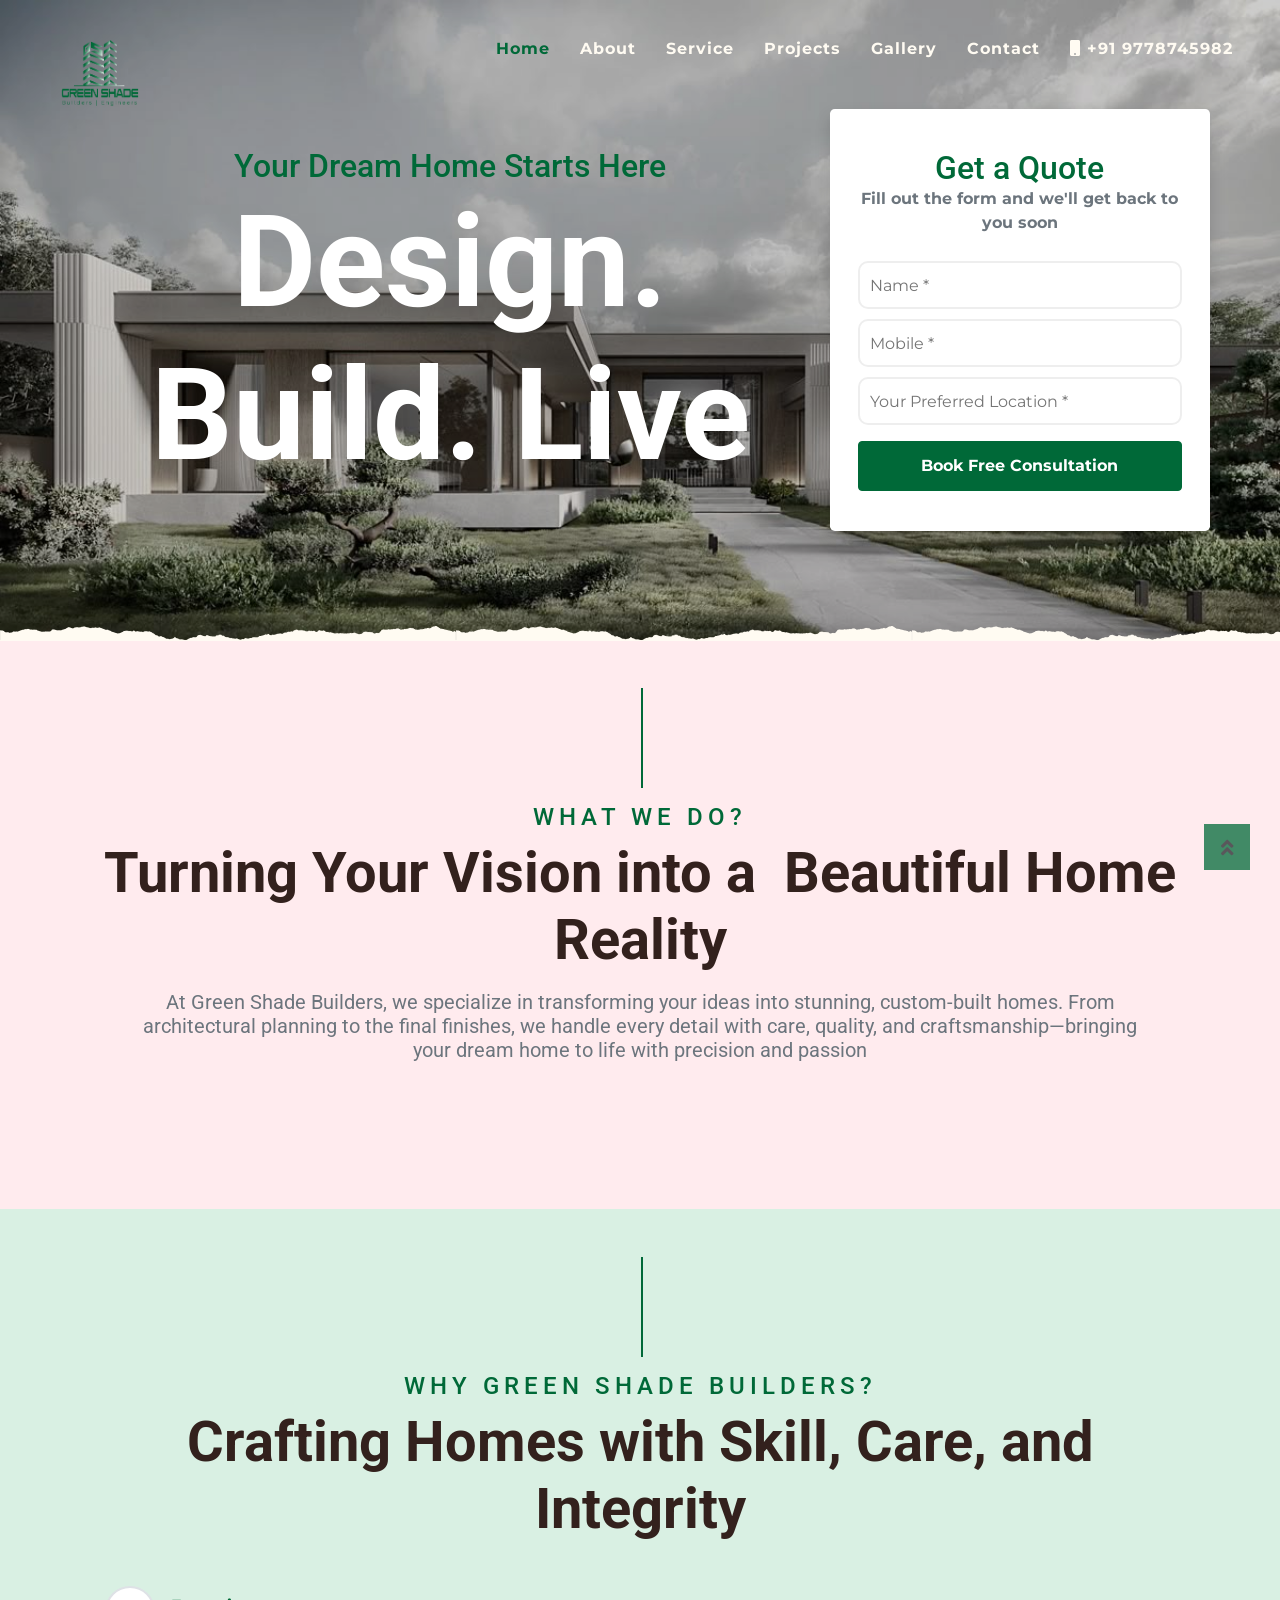
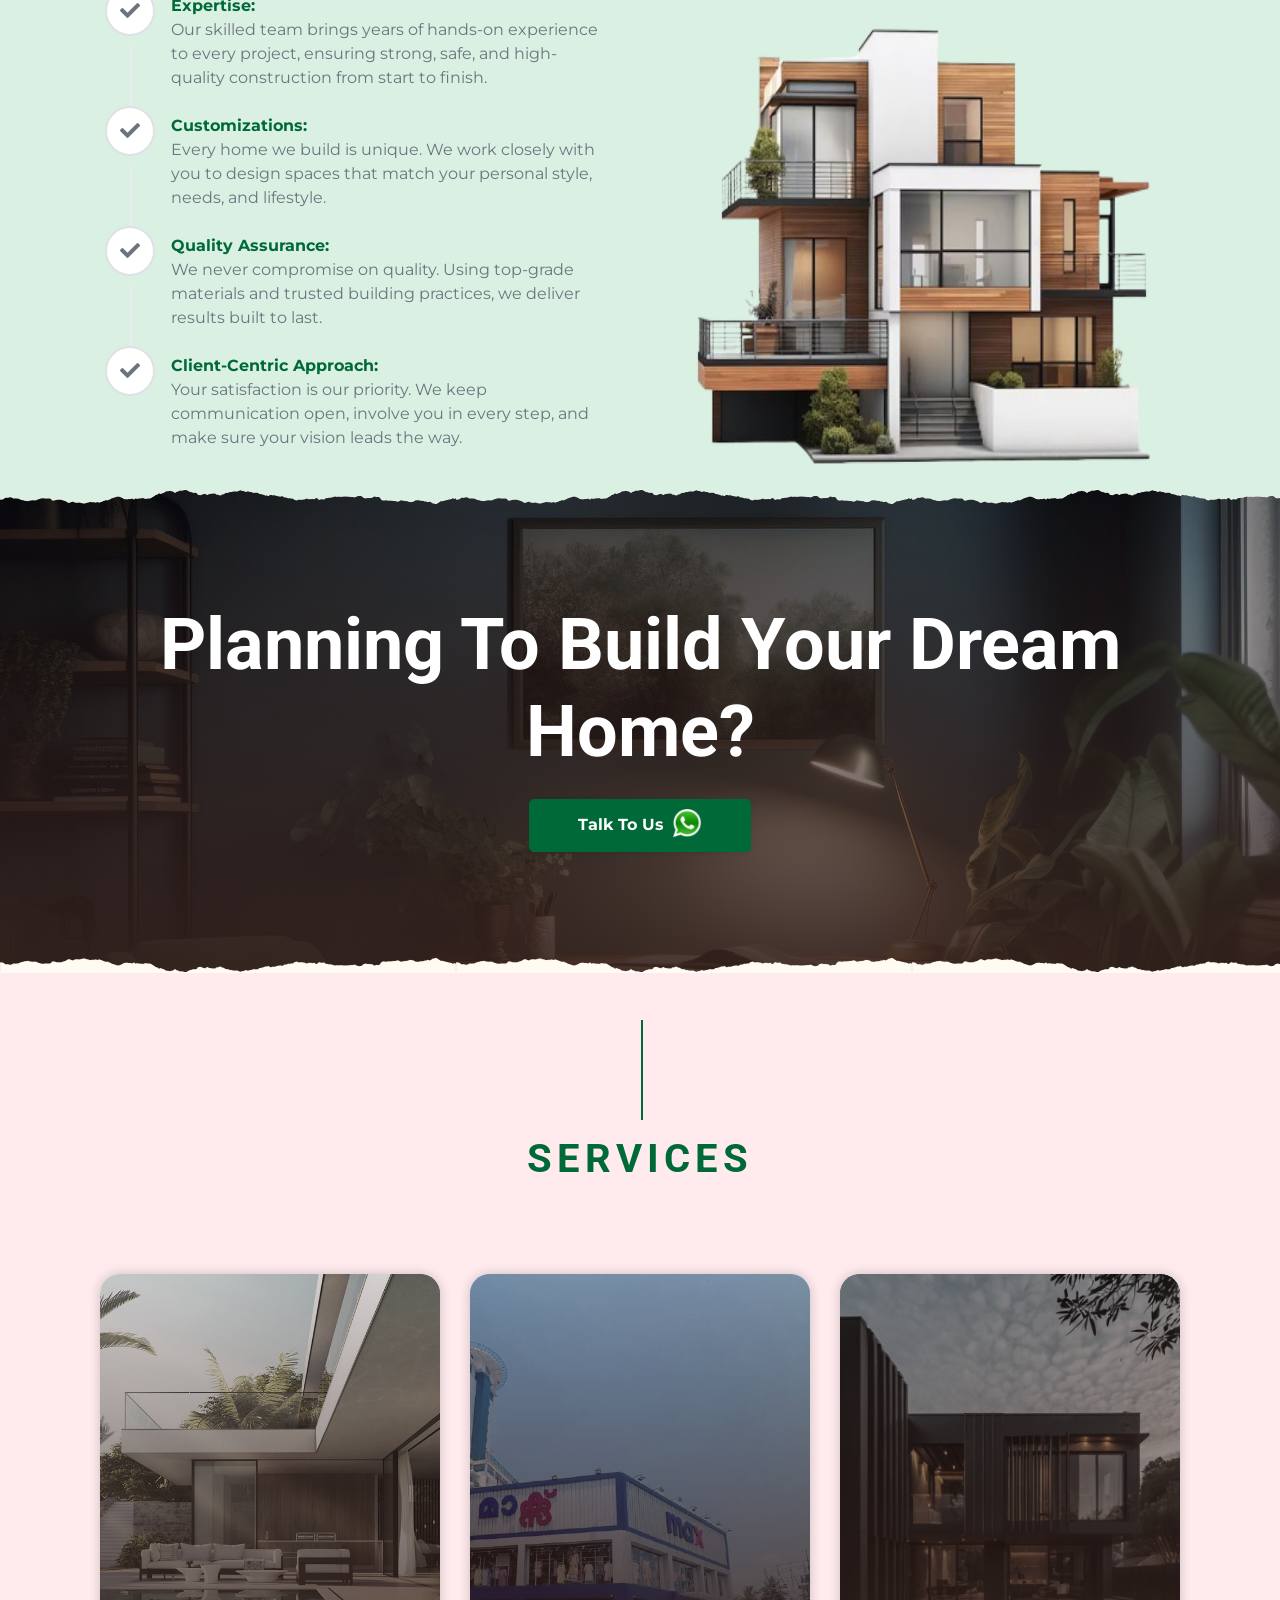
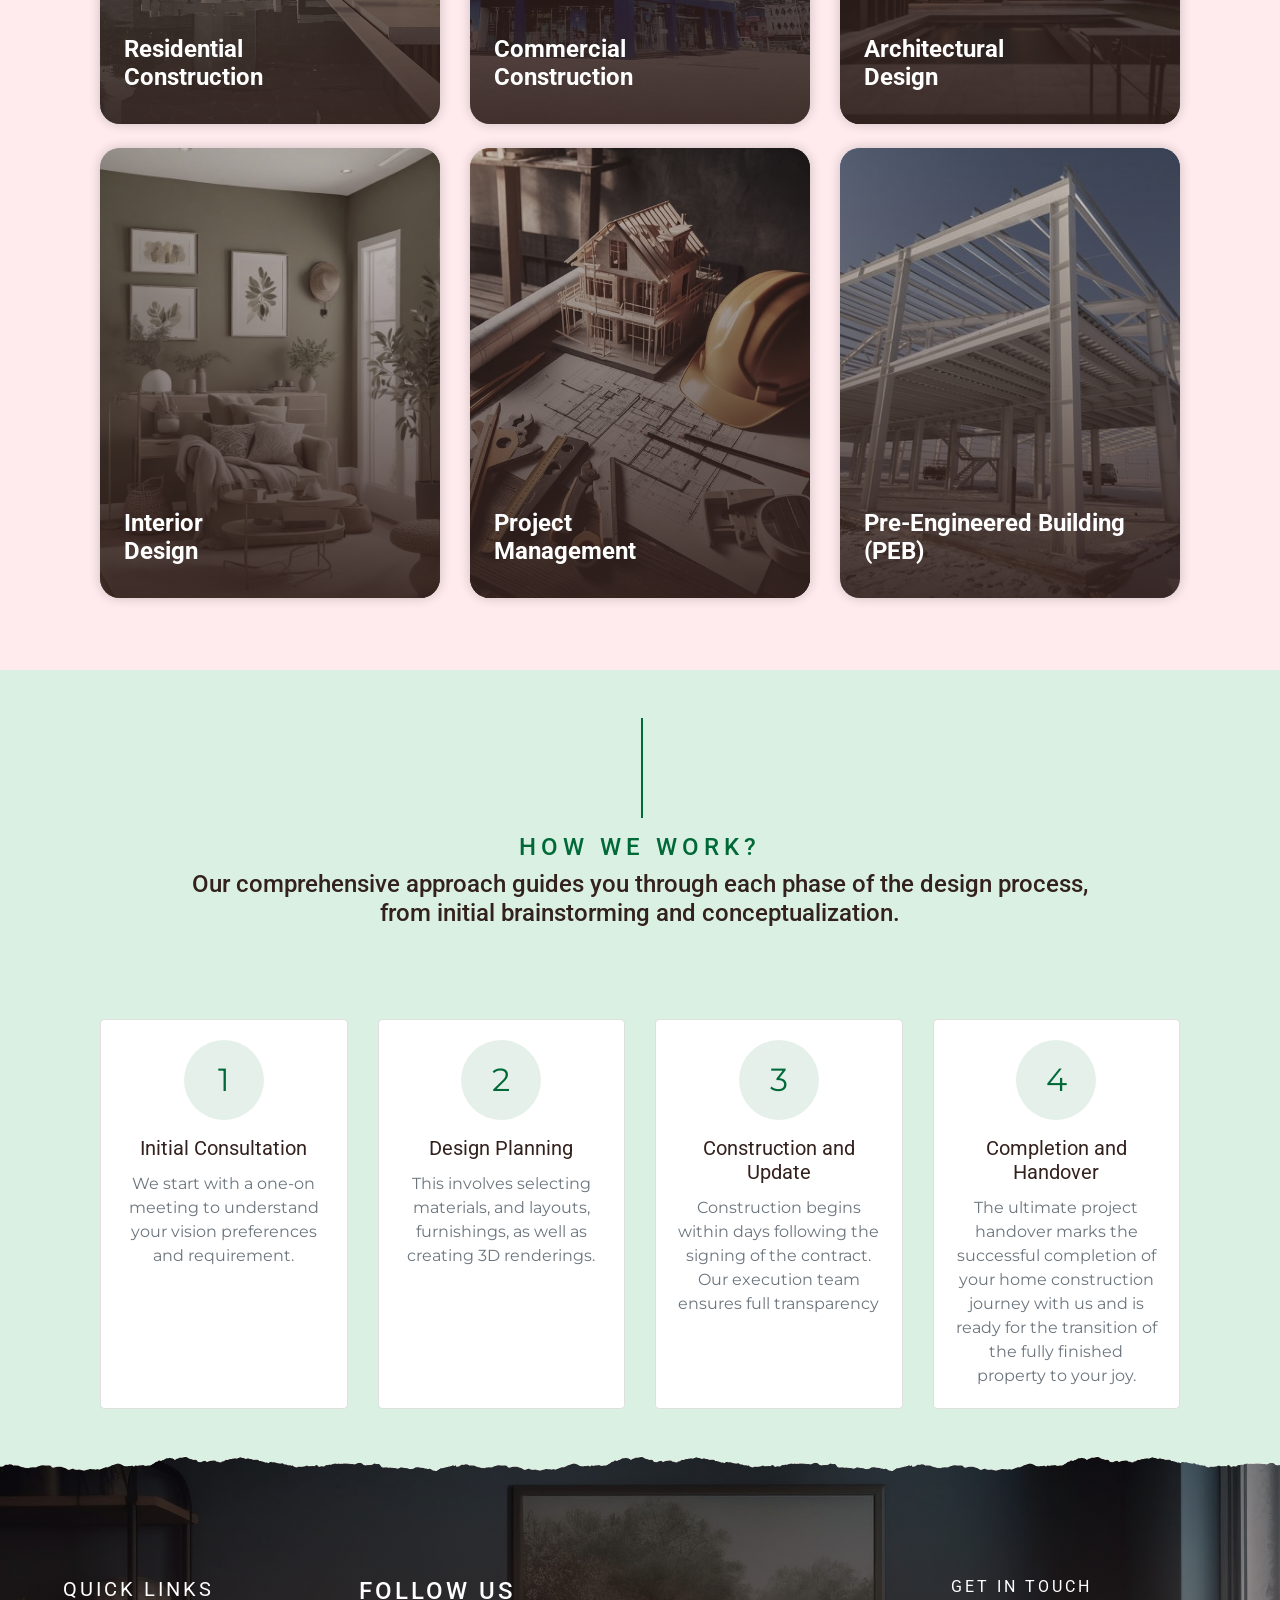
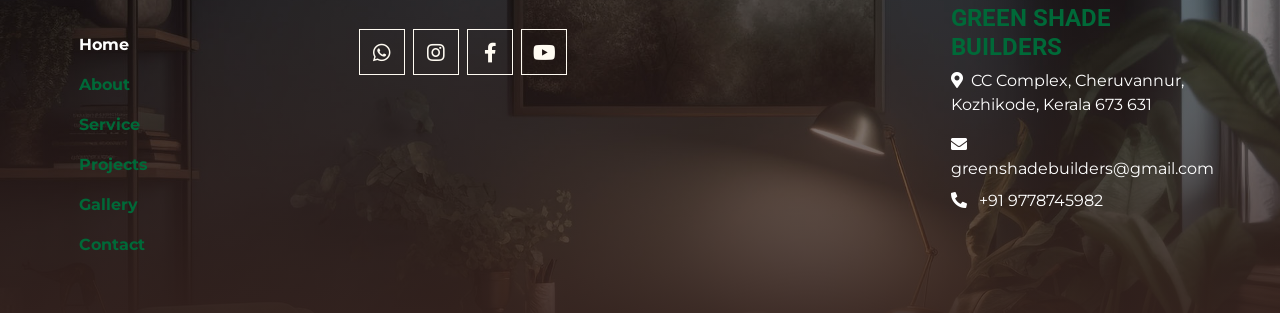
==== commit 3b553b73: "meta data updated and also form validation added" ====
--- a/index.html
+++ b/index.html
@@ -4,9 +4,10 @@
 <head>
     <meta charset="utf-8">
     <title>GREEN SHADE BUILDERS | ENGINEERS</title>
-    <meta content="width=device-width, initial-scale=1.0" name="viewport">
-    <meta content="Free Website Template" name="keywords">
-    <meta content="Free Website Template" name="description">
+    <meta name="viewport" content="width=device-width, initial-scale=1.0">
+    <meta name="keywords" content="Green Shade Builders, construction company, civil engineering, building contractors, residential construction, commercial construction, structural design, building renovation, project management">
+    <meta name="description" content="Green Shade Builders is a trusted construction and engineering firm specializing in residential, commercial, and infrastructure projects. We deliver innovative, sustainable, and cost-effective building solutions.">
+    
 
     <!-- Favicon -->
     <link href="img/greenshadesfavicon.png" rel="icon">
@@ -98,37 +99,59 @@
                                             <h2 class="text-primary font-weight-medium m-0">Get a Quote</h2>
                                             <p class="text-gray font-weight-bold">Fill out the form and we'll get back
                                                 to you soon</p>
-                                            <form action="https://formspree.io/f/xwporbeg" method="POST"
-                                                autocomplete="off">
-                                                <div class="row">
-                                                    <div class="col-sm-12">
-                                                        <div class="appt-form-group">
-                                                            <input class="appt-form-control" type="text" name="name"
-                                                                required placeholder="Name">
+                                                <form action="https://formspree.io/f/xwporbeg" method="POST" autocomplete="off" >
+                                                    <div class="row">
+                                                        <div class="col-sm-12">
+                                                            <div class="appt-form-group">
+                                                                <input 
+                                                                    class="appt-form-control" 
+                                                                    type="text" 
+                                                                    name="name" 
+                                                                    required 
+                                                                    placeholder="Name *" 
+                                                                    pattern="^[a-zA-Z\s]{2,50}$" 
+                                                                    title="Please enter 2–50 letters only (A–Z or a–z)">
+                                                            </div>
                                                         </div>
                                                     </div>
-                                                </div>
-                                                <div class="row">
-                                                    <div class="col-sm-12">
-                                                        <div class="appt-form-group">
-                                                            <input class="appt-form-control" type="number" name="mobile"
-                                                                required placeholder="Mobile">
+                                                    
+                                                    <div class="row">
+                                                        <div class="col-sm-12">
+                                                            <div class="appt-form-group">
+                                                                <input 
+                                                                    class="appt-form-control" 
+                                                                    type="tel" 
+                                                                    name="mobile" 
+                                                                    required 
+                                                                    placeholder="Mobile *" 
+                                                                    pattern="^\d{10}$" 
+                                                                    title="Please enter a 10-digit mobile number (digits only)">
+                                                            </div>
                                                         </div>
                                                     </div>
-                                                </div>
-                                                <div class="row mb-3">
-                                                    <div class="col-sm-12">
-                                                        <div class="appt-form-group">
-                                                            <input class="appt-form-control" type="text" name="location"
-                                                                required placeholder="Your Preferred Location">
+                                                
+                                                    <div class="row mb-3">
+                                                        <div class="col-sm-12">
+                                                            <div class="appt-form-group">
+                                                                <input 
+                                                                    class="appt-form-control" 
+                                                                    type="text" 
+                                                                    name="location" 
+                                                                    required 
+                                                                    placeholder="Your Preferred Location *" 
+                                                                    minlength="2" 
+                                                                    maxlength="100" 
+                                                                    title="Please enter 2–100 characters">
+                                                            </div>
                                                         </div>
                                                     </div>
-                                                </div>
-
-                                                <button type="submit"
-                                                    class="btn btn-primary text-white btn-block font-weight-bold rounded appt-confirm-button">Book
-                                                    Free Consultation</button>
-                                            </form>
+                                                
+                                                    <button type="submit"
+                                                        class="btn btn-primary text-white btn-block font-weight-bold rounded appt-confirm-button">
+                                                        Book Free Consultation
+                                                    </button>
+                                                </form>
+                                                
                                         </div>
                                     </div>
                                 </div>
@@ -153,35 +176,58 @@
             <div class="appt-card px-1">
                 <h2 class="text-primary  d-flex justify-content-center font-weight-medium m-0">Get a Quote</h2>
                 <p class="text-gray font-weight-bold">Fill out the form and we'll get back to you soon</p>
-                <form action="https://formspree.io/f/xwporbeg" method="POST" autocomplete="off">
+                <form action="https://formspree.io/f/xwporbeg" method="POST" autocomplete="off" >
                     <div class="row">
                         <div class="col-sm-12">
                             <div class="appt-form-group">
-                                <input class="appt-form-control" type="text" name="name" placeholder="Name" required>
-                            </div>
-                        </div>
-                    </div>
+                                <input 
+                                    class="appt-form-control" 
+                                    type="text" 
+                                    name="name" 
+                                    required 
+                                    placeholder="Name *" 
+                                    pattern="^[a-zA-Z\s]{2,50}$" 
+                                    title="Please enter 2–50 letters only (A–Z or a–z)">
+                            </div>
+                        </div>
+                    </div>
+                    
                     <div class="row">
                         <div class="col-sm-12">
                             <div class="appt-form-group">
-                                <input class="appt-form-control" type="number" name="mobile" placeholder="Mobile" required>
-                            </div>
-                        </div>
-                    </div>
+                                <input 
+                                    class="appt-form-control" 
+                                    type="tel" 
+                                    name="mobile" 
+                                    required 
+                                    placeholder="Mobile *" 
+                                    pattern="^\d{10}$" 
+                                    title="Please enter a 10-digit mobile number (digits only)">
+                            </div>
+                        </div>
+                    </div>
+                
                     <div class="row mb-3">
                         <div class="col-sm-12">
                             <div class="appt-form-group">
-                                <input class="appt-form-control" type="text" name="location"
-                                    placeholder="Your Preferred Location" required>
-                            </div>
-                        </div>
-                    </div>
-
-                    <button
-                        class="btn btn-primary text-white btn-block font-weight-bold rounded appt-confirm-button">Book
-                        Free Consultation</button>
-            </div>
-            </form>
+                                <input 
+                                    class="appt-form-control" 
+                                    type="text" 
+                                    name="location" 
+                                    required 
+                                    placeholder="Your Preferred Location *" 
+                                    minlength="2" 
+                                    maxlength="100" 
+                                    title="Please enter 2–100 characters">
+                            </div>
+                        </div>
+                    </div>
+                
+                    <button type="submit"
+                        class="btn btn-primary text-white btn-block font-weight-bold rounded appt-confirm-button">
+                        Book Free Consultation
+                    </button>
+                </form>
         </div>
     </div>
 
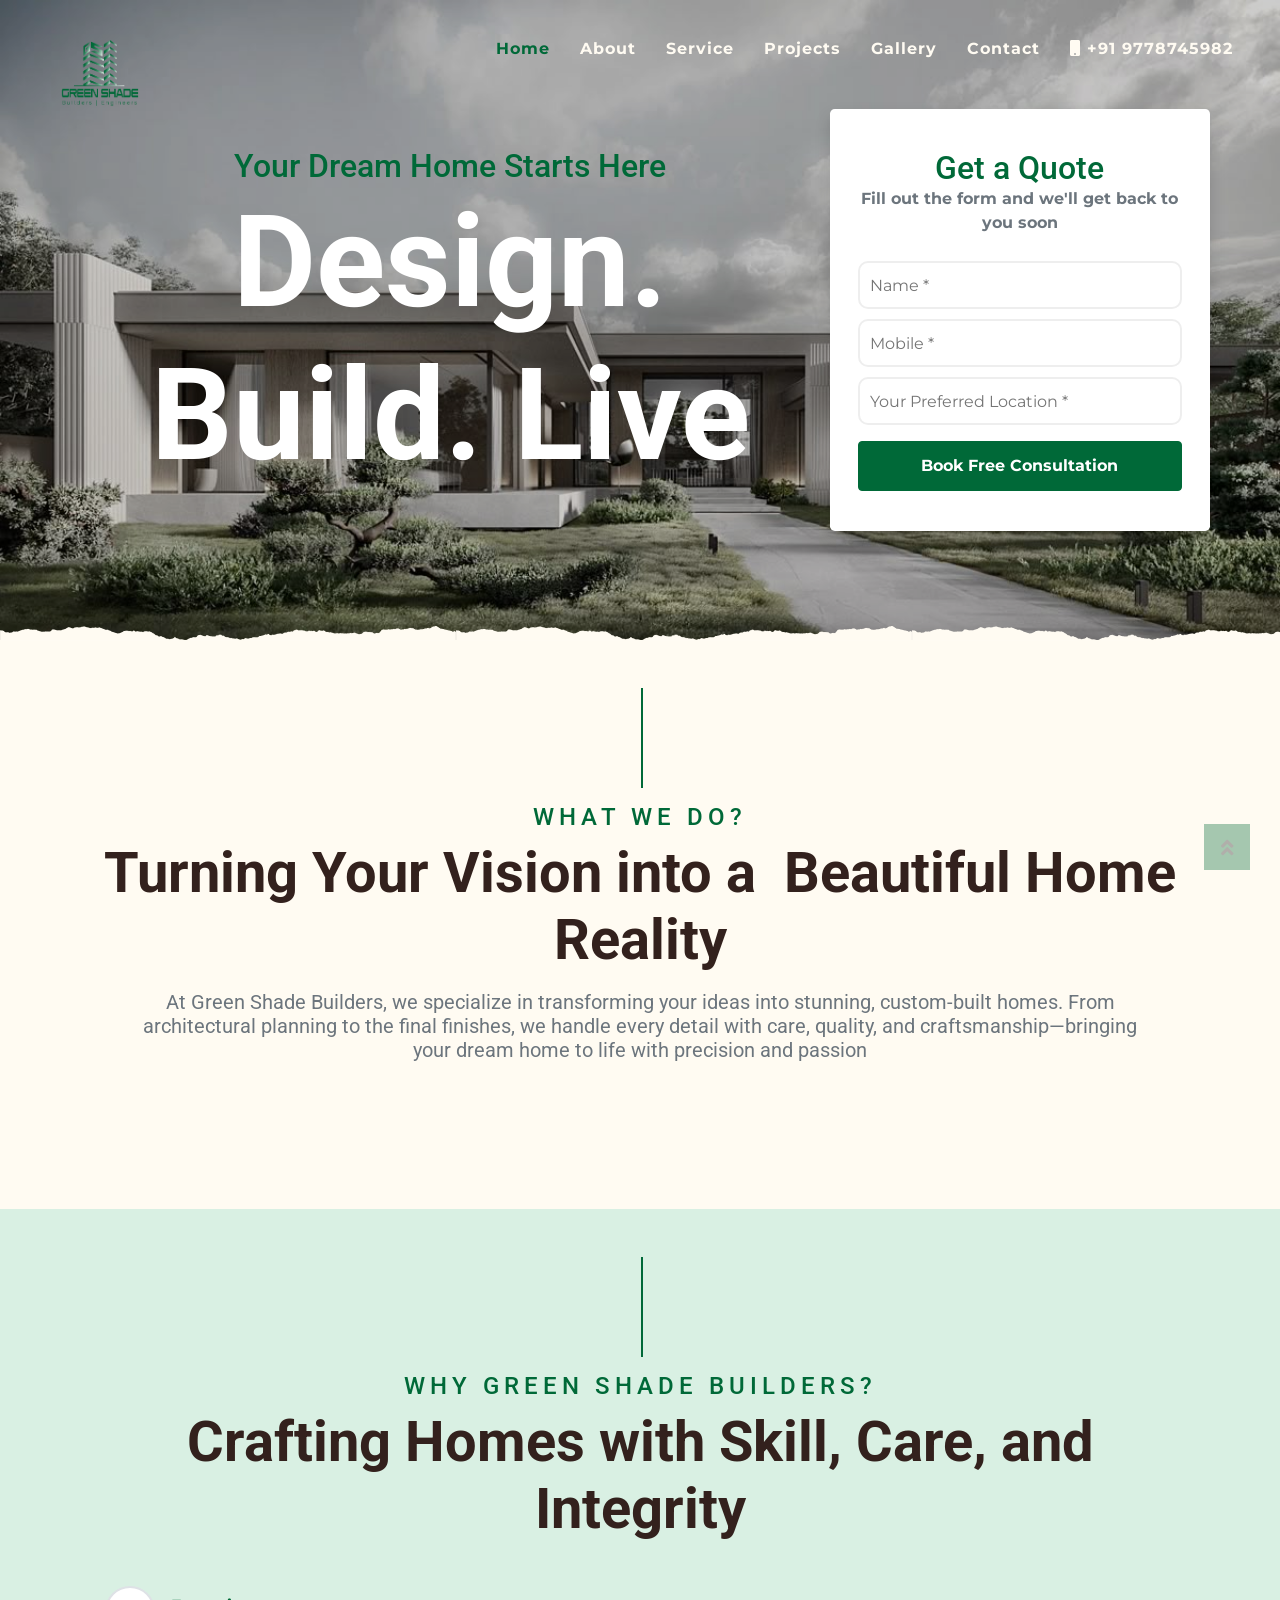
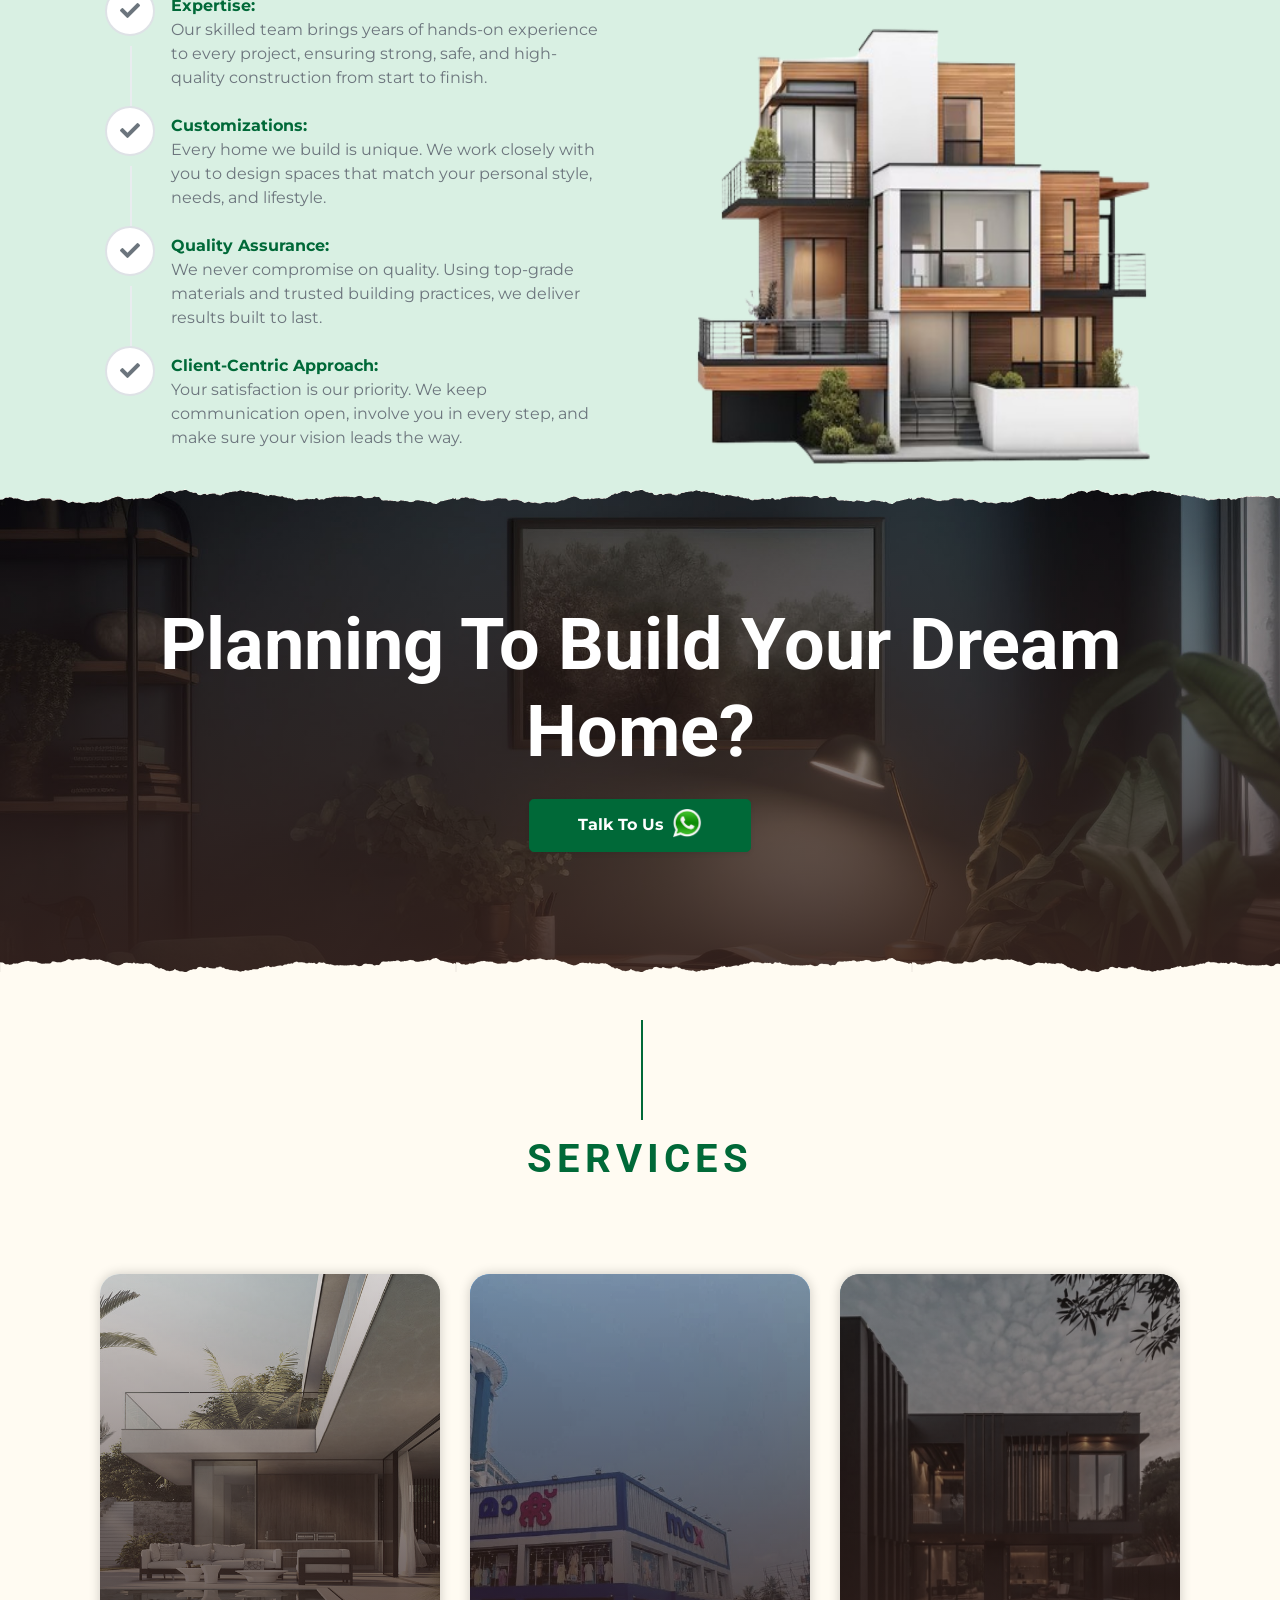
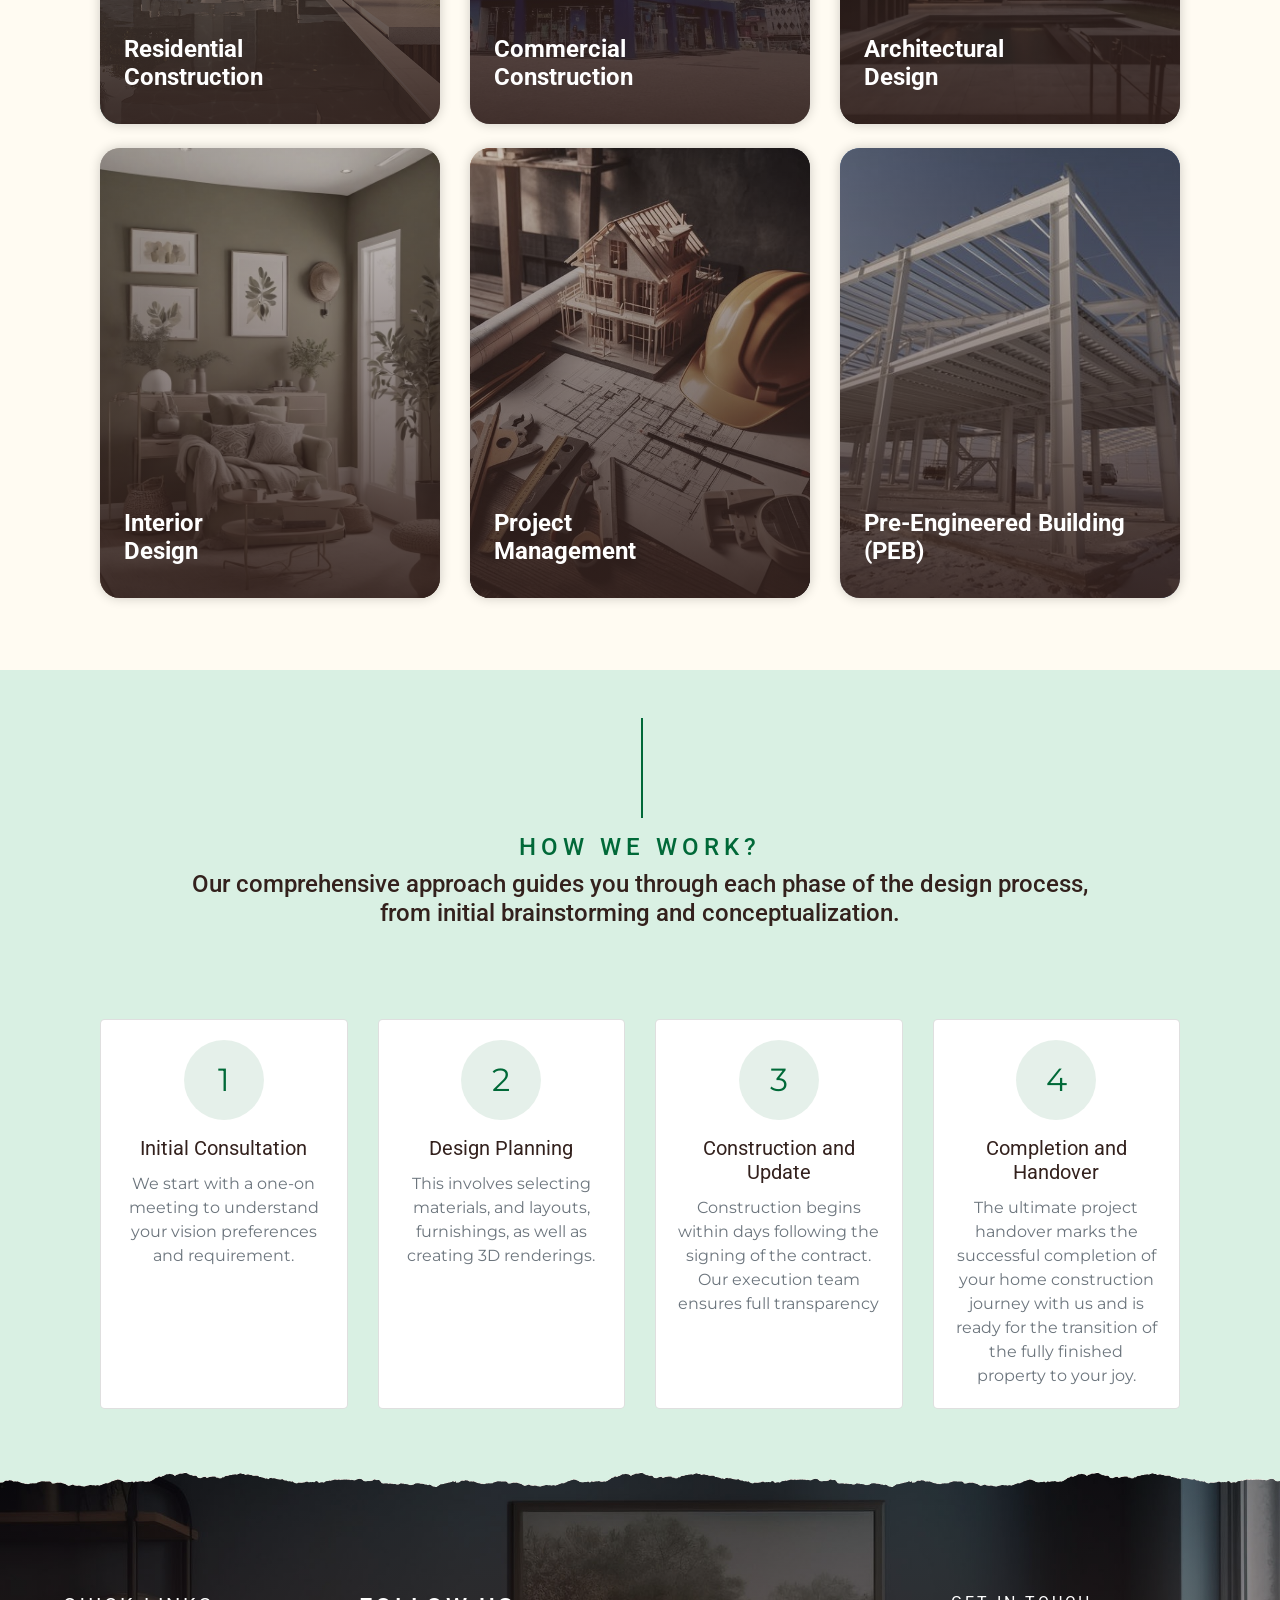
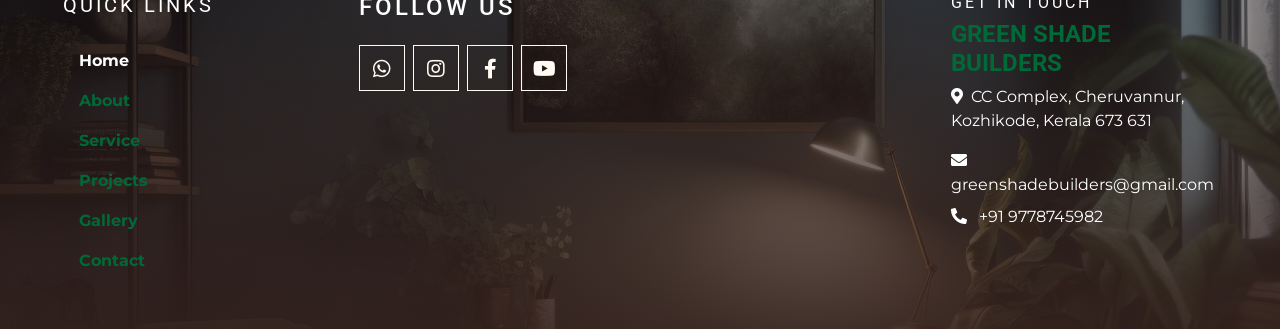
==== commit 9514254d: "background color fixed" ====
--- a/index.html
+++ b/index.html
@@ -9,24 +9,18 @@
     <meta name="description" content="Green Shade Builders is a trusted construction and engineering firm specializing in residential, commercial, and infrastructure projects. We deliver innovative, sustainable, and cost-effective building solutions.">
     
 
-    <!-- Favicon -->
     <link href="img/greenshadesfavicon.png" rel="icon">
 
-    <!-- Google Font -->
     <link rel="preconnect" href="https://fonts.gstatic.com">
     <link
         href="https://fonts.googleapis.com/css2?family=Montserrat:wght@200;400&family=Roboto:wght@400;500;700&display=swap"
         rel="stylesheet">
 
-    <!-- Font Awesome -->
     <link href="https://cdnjs.cloudflare.com/ajax/libs/font-awesome/5.10.0/css/all.min.css" rel="stylesheet">
 
-    <!-- Libraries Stylesheet -->
     <link href="lib/owlcarousel/assets/owl.carousel.min.css" rel="stylesheet">
     <link href="lib/tempusdominus/css/tempusdominus-bootstrap-4.min.css" rel="stylesheet" />
 
-    <!-- Customized Bootstrap Stylesheet -->
-    <!-- <link href="css/style.min.css" rel="stylesheet"> -->
     <link href="css/style.css" rel="stylesheet">
 </head>
 
@@ -236,7 +230,7 @@
     <!-- </div> -->
 
     <!-- About Start -->
-    <div class="container-fluid py-5 mb-5">
+    <div class="container-fluid py-5 mb-5 ">
         <div class="container">
             <div class="section-title">
                 <h4 class="text-primary text-uppercase" style="letter-spacing: 5px;">What we do?</h4>
@@ -728,7 +722,7 @@
             </div>
             <div class="container py-5">
                 <div class="row g-4">
-                    <div class="col-md-3">
+                    <div class="col-md-3 mb-3">
                         <div class="card step-card rounded-lg">
                             <div class="card-body text-center">
                                 <div class="step-icon mx-auto text-primary">
@@ -742,7 +736,7 @@
                             </div>
                         </div>
                     </div>
-                    <div class="col-md-3">
+                    <div class="col-md-3 mb-3">
                         <div class="card step-card rounded-lg">
                             <div class="card-body text-center">
                                 <div class="step-icon mx-auto text-primary">
@@ -757,7 +751,7 @@
                             </div>
                         </div>
                     </div>
-                    <div class="col-md-3">
+                    <div class="col-md-3 mb-3">
                         <div class="card step-card rounded-lg">
                             <div class="card-body text-center">
                                 <div class="step-icon mx-auto text-primary">
@@ -771,7 +765,7 @@
                             </div>
                         </div>
                     </div>
-                    <div class="col-md-3">
+                    <div class="col-md-3 mb-3">
                         <div class="card step-card rounded-lg">
                             <div class="card-body text-center">
                                 <div class="step-icon mx-auto text-primary">
--- a/css/style.css
+++ b/css/style.css
@@ -146,10 +146,6 @@
   pointer-events: none;
 }
 
-body {
-  background-color: #FFEBEE;
-}
-
 
 .appt-card {
   width: 400px;
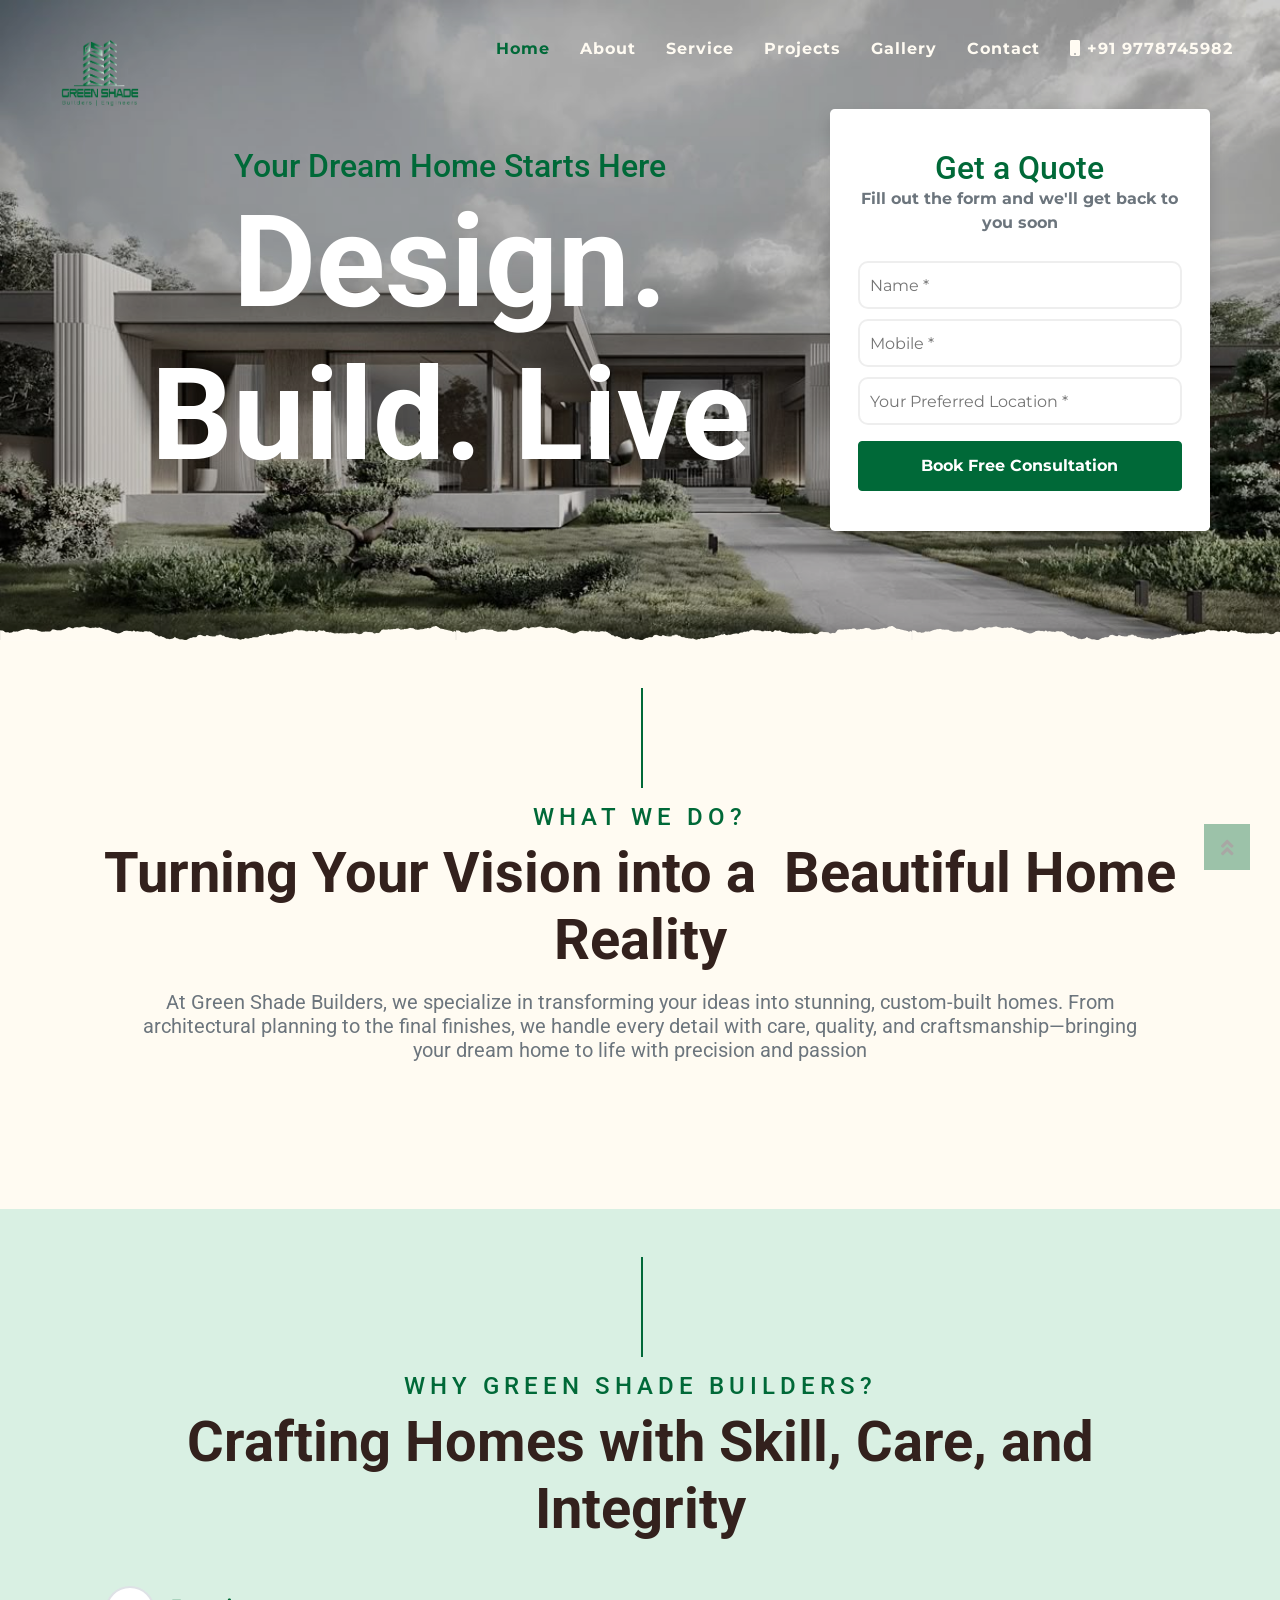
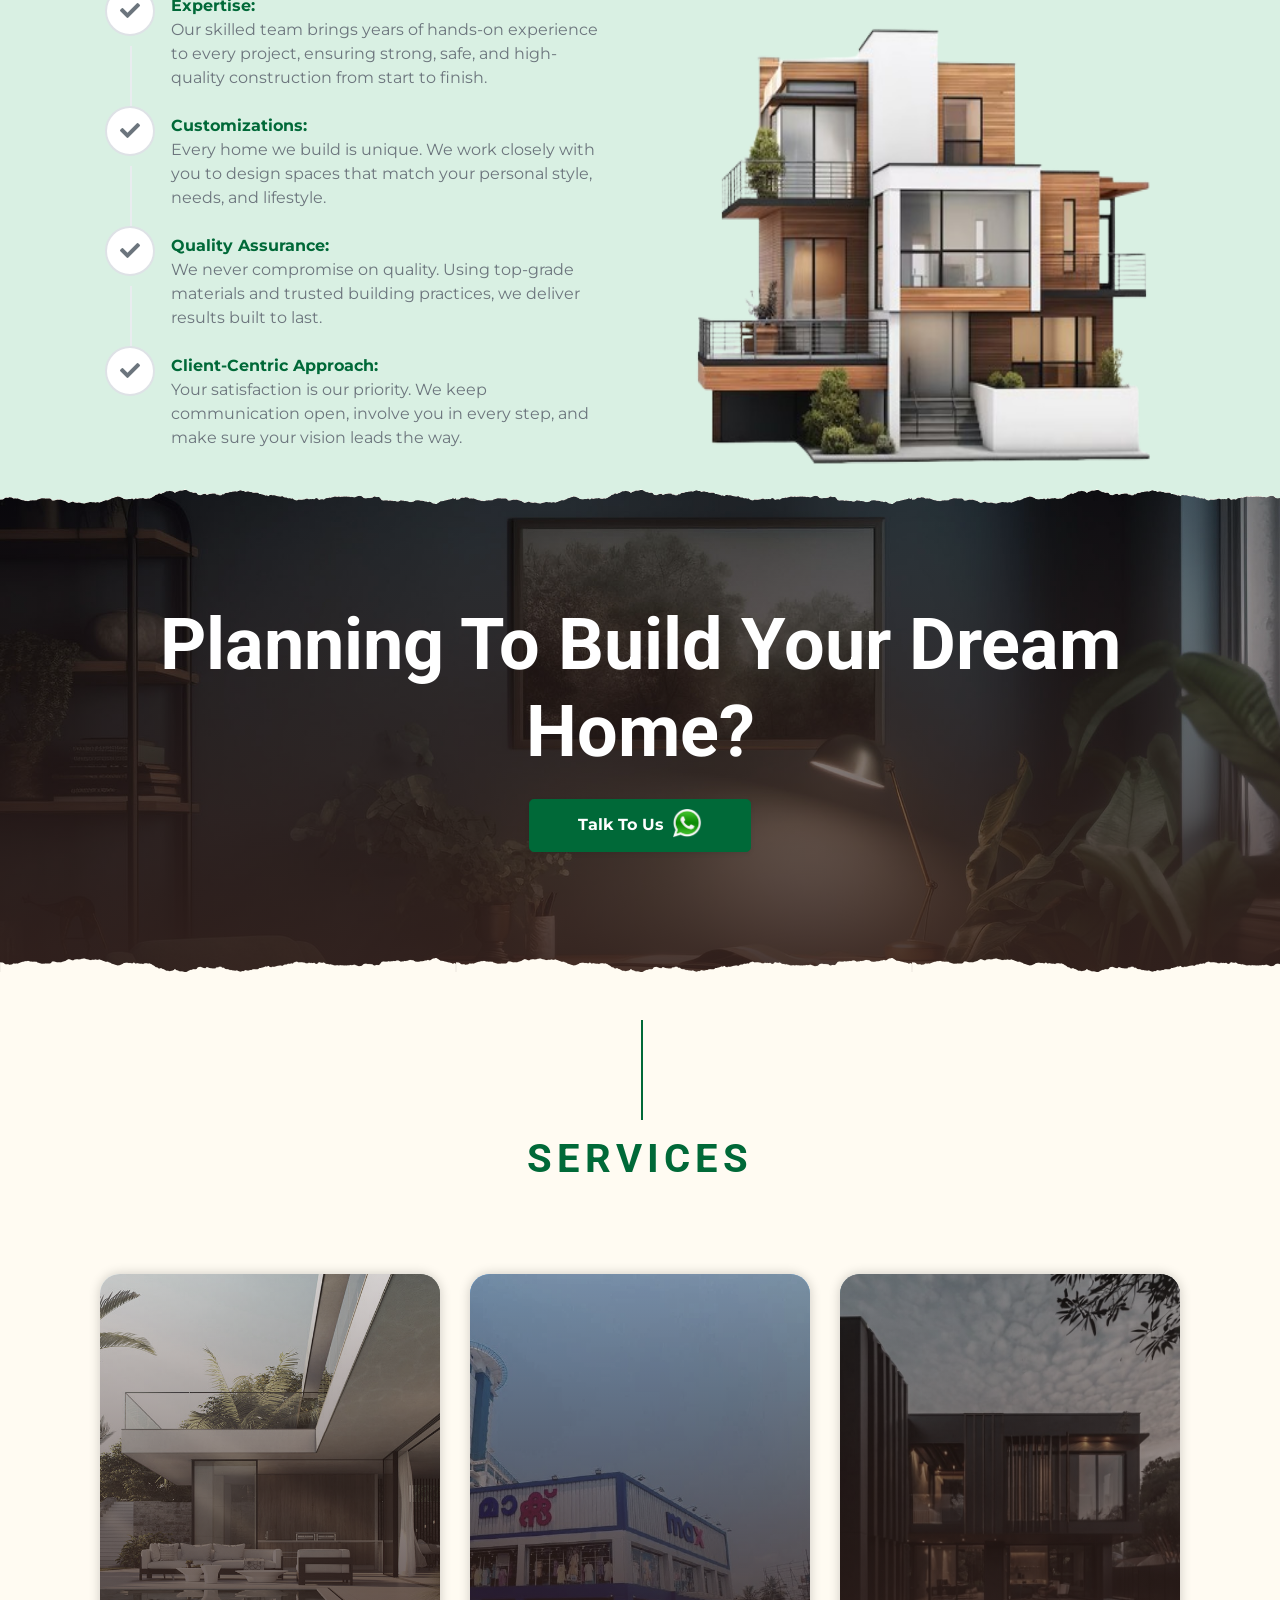
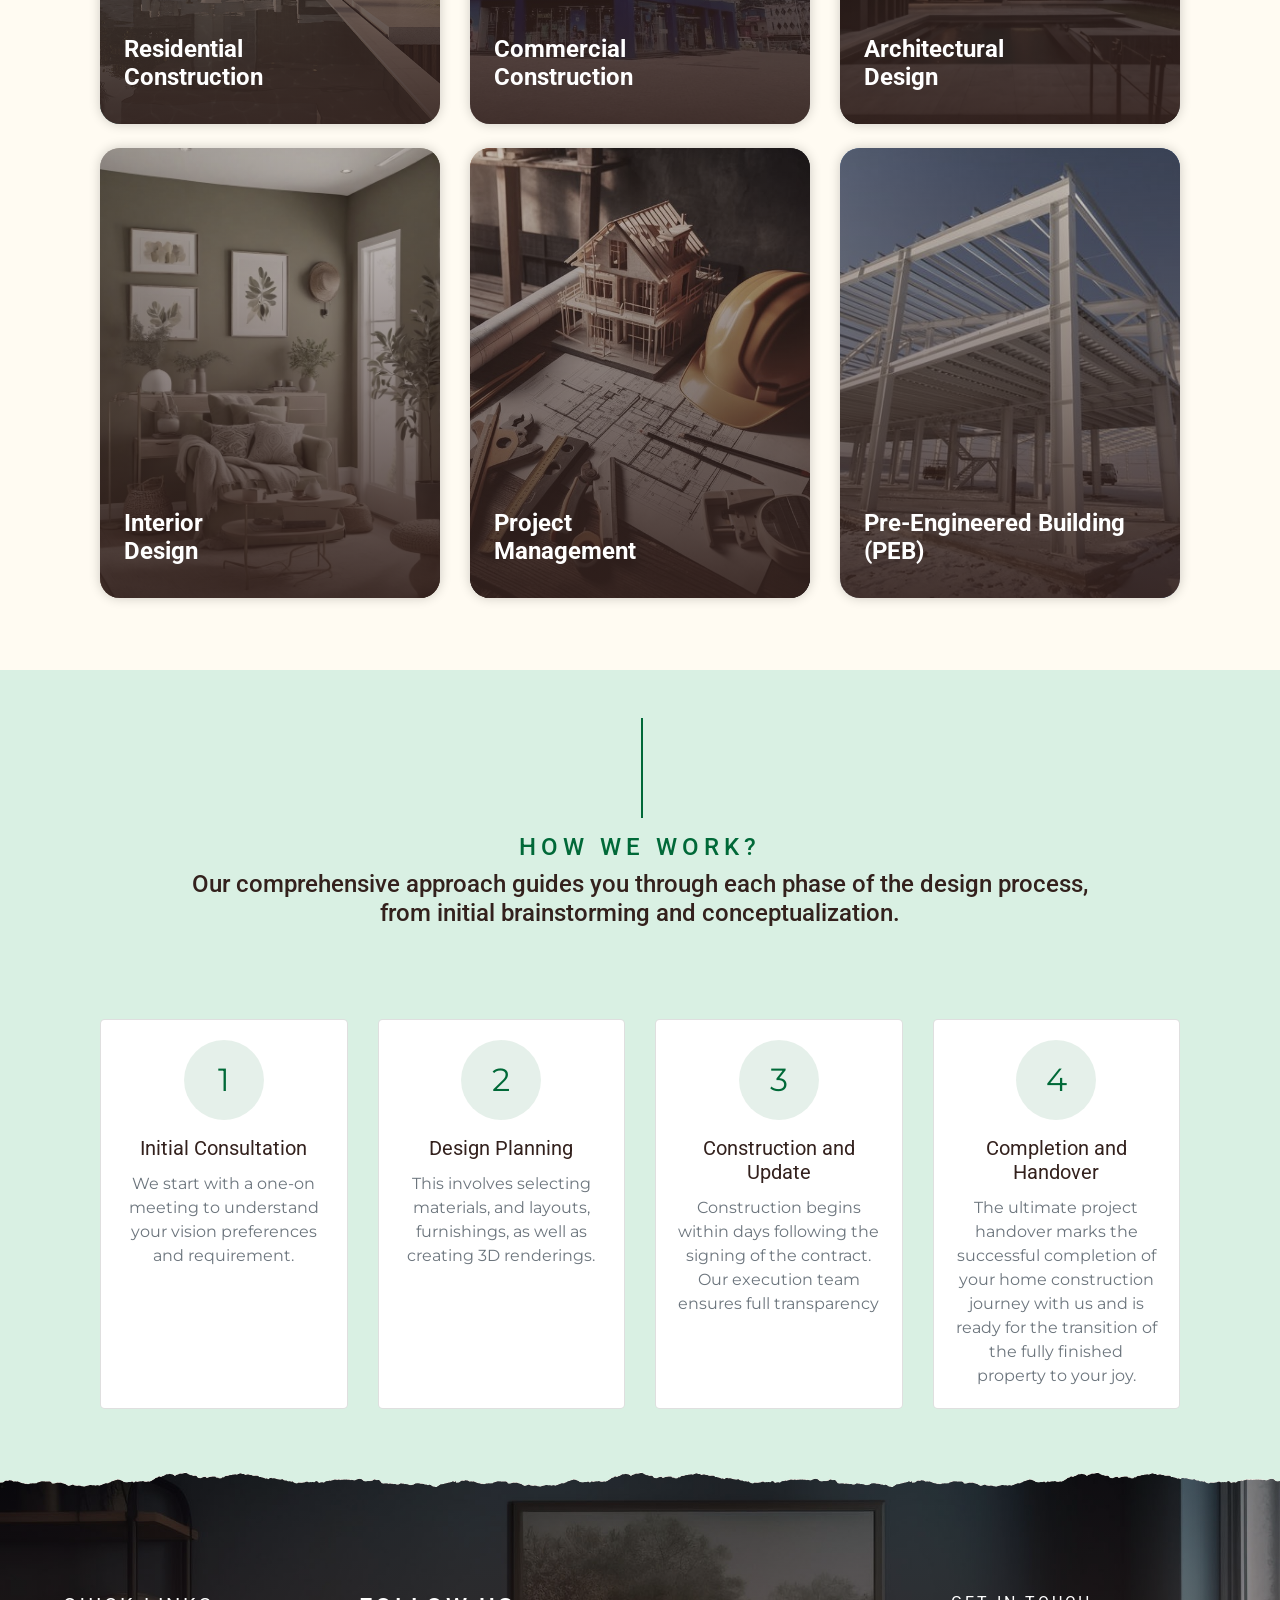
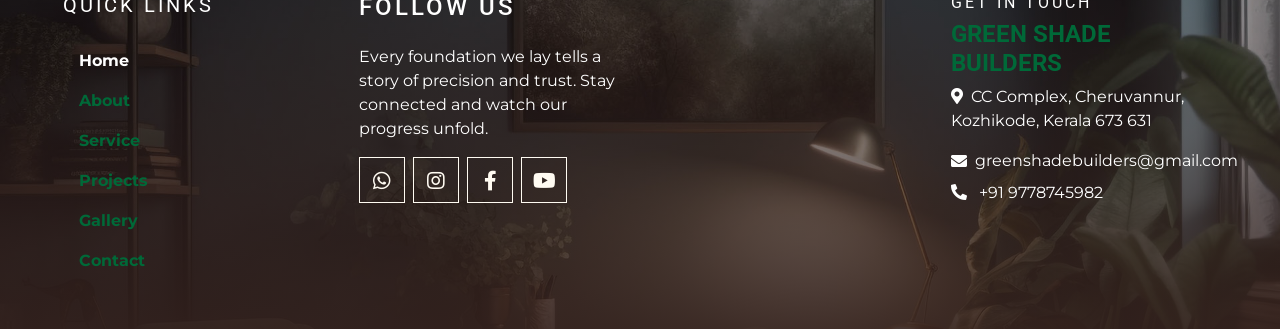
==== commit a5100c84: "contact us page updated" ====
--- a/index.html
+++ b/index.html
@@ -38,11 +38,11 @@
             <div class="collapse navbar-collapse justify-content-between mb-5" id="navbarCollapse">
                 <div class="navbar-nav px-3">
                     <a href="index.html" class="nav-item nav-link active">Home</a>
-                    <a href="#" class="nav-item nav-link">About</a> <!--about.html -->
+                    <a href="about.html" class="nav-item nav-link">About</a> <!--about.html -->
                     <a href="#" class="nav-item nav-link">Service</a> <!--service.html-->
                     <a href="#" class="nav-item nav-link">Projects</a><!--menu.html-->
                     <a href="#" class="nav-item nav-link">Gallery</a> <!--reservation.html-->
-                    <a href="#" class="nav-item nav-link">Contact</a><!--contact.html-->
+                    <a href="contact.html" class="nav-item nav-link">Contact</a><!--contact.html-->
                     <a href="tel:+919778745982" class="nav-item nav-link phone-number">
                         <i class="fa fa-mobile" aria-hidden="true"></i>
                         +91 9778745982
@@ -811,7 +811,7 @@
             </div>
             <div class="col-lg-3 col-md-6 mb-5">
                 <h4 class="text-white text-uppercase mb-4" style="letter-spacing: 3px;">Follow Us</h4>
-                <!-- <p>Amet elitr vero magna sed ipsum sit kasd sea elitr lorem rebum</p> -->
+                <p>Every foundation we lay tells a story of precision and trust. Stay connected and watch our progress unfold.</p>
                 <div class="d-flex justify-content-start">
 
                     <a class="btn btn-lg btn-outline-light btn-lg-square mr-2" href="https://wa.me/919778745982"
@@ -842,14 +842,13 @@
                 <h4 class="text-white text-uppercase text-primary font-weight-bolder mb-2">Green Shade Builders</h4>
                 <p><i class="fa fa-map-marker-alt mr-2"></i>CC Complex, Cheruvannur, <br>Kozhikode, Kerala 673 631</p>
                 <!-- <p><i class="fa fa-phone-alt mr-2"></i>+91 9778745982</p> -->
-                <p class="mb-2"><i class="fa fa-envelope mr-2 "></i>greenshadebuilders@gmail.com</p>
+                <p class="mb-2 d-flex align-items-center"><i class="fa fa-envelope mr-2 "></i>greenshadebuilders@gmail.com</p>
                 <a href="tel:+919778745982" class="text-white text-decoration-none">
                     <i class="fa fa-phone-alt mr-2" aria-hidden="true"></i>
                     +91 9778745982
                 </a>
             </div>
         </div>
-    </div>
     </div>
     <!-- Footer End -->
 
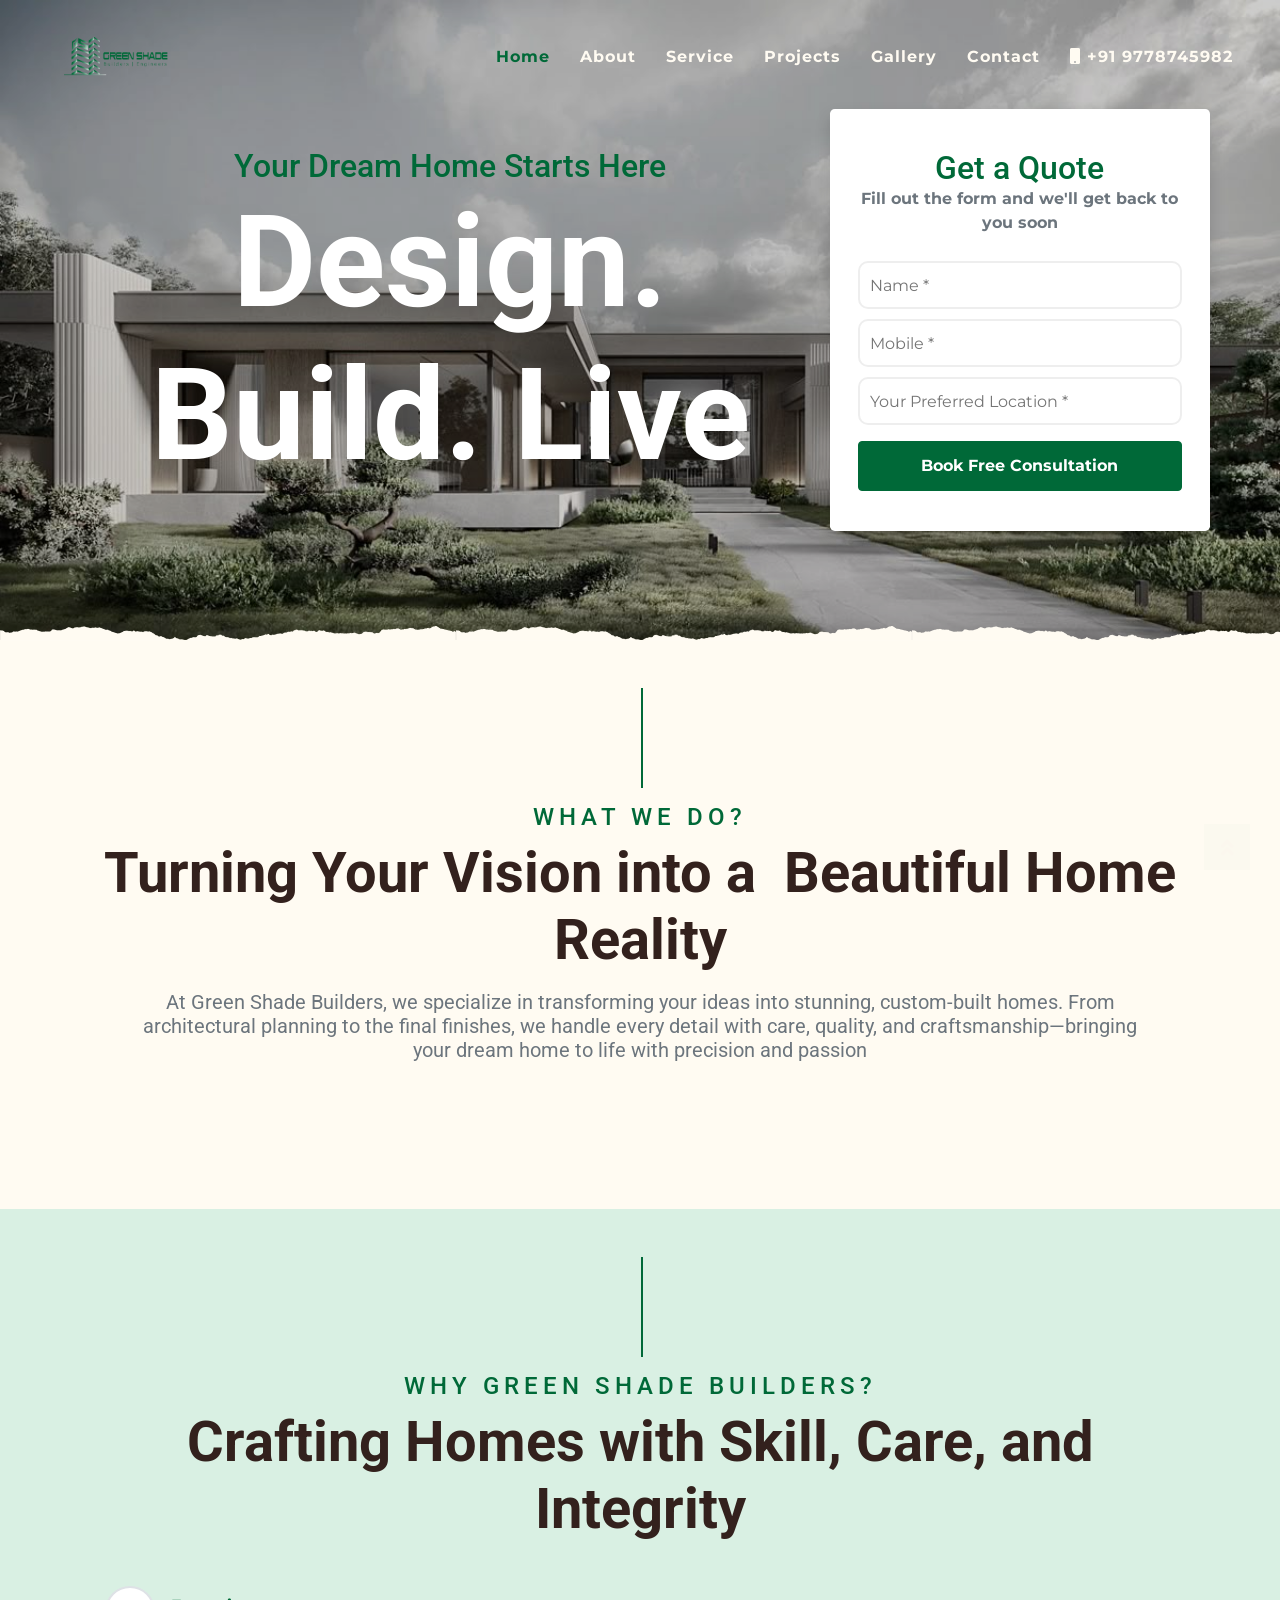
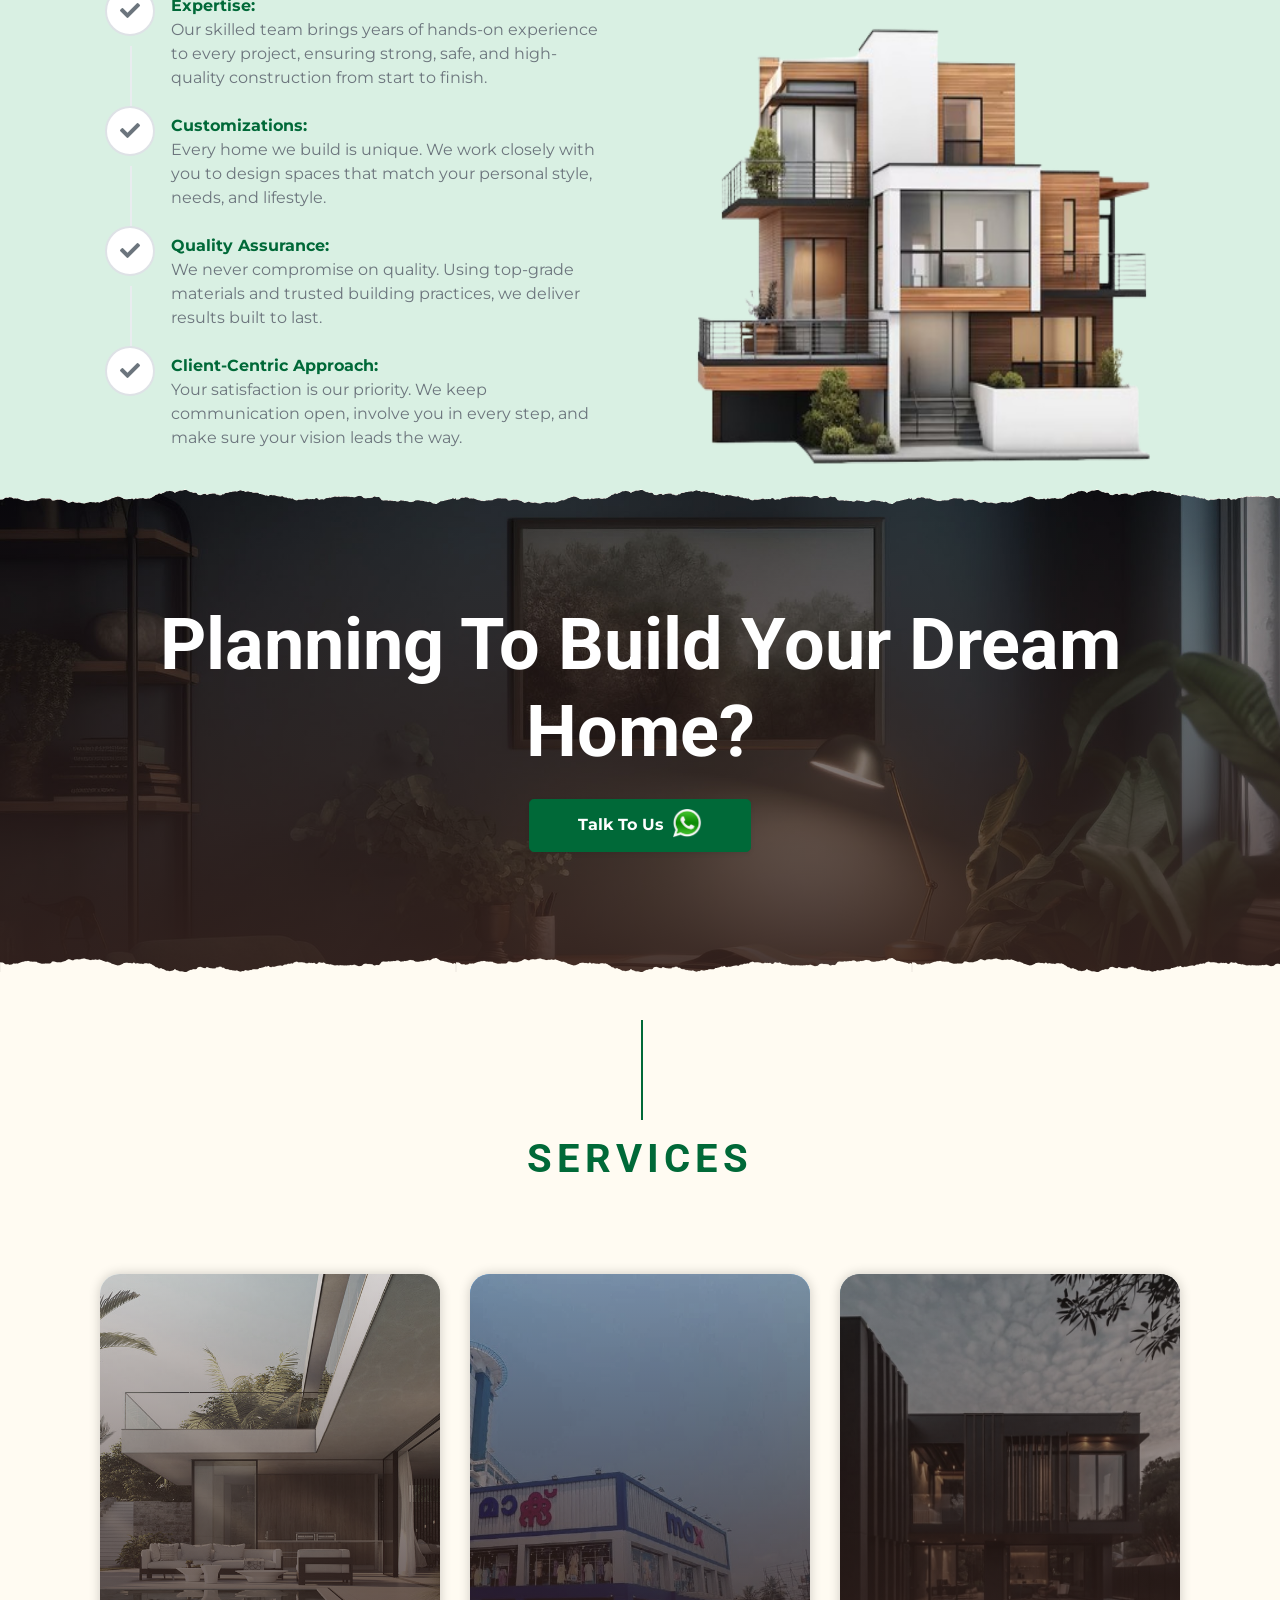
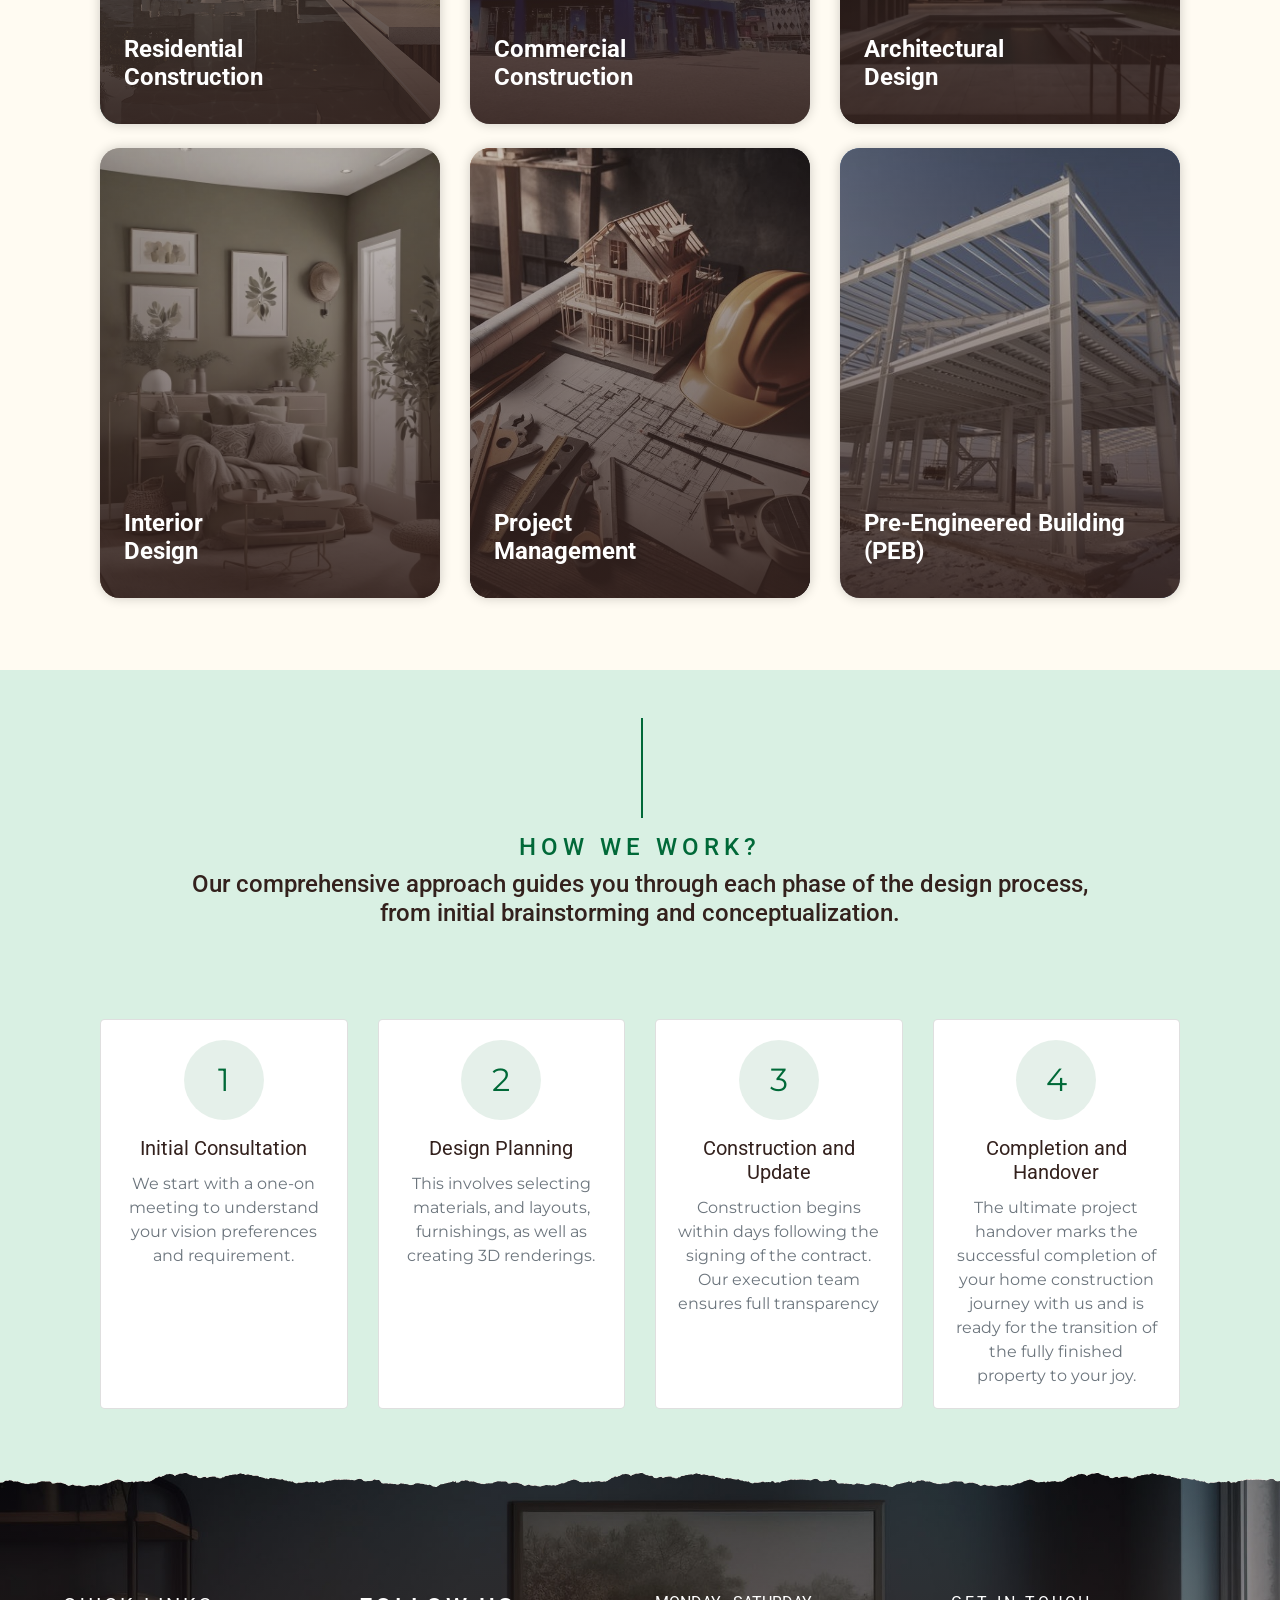
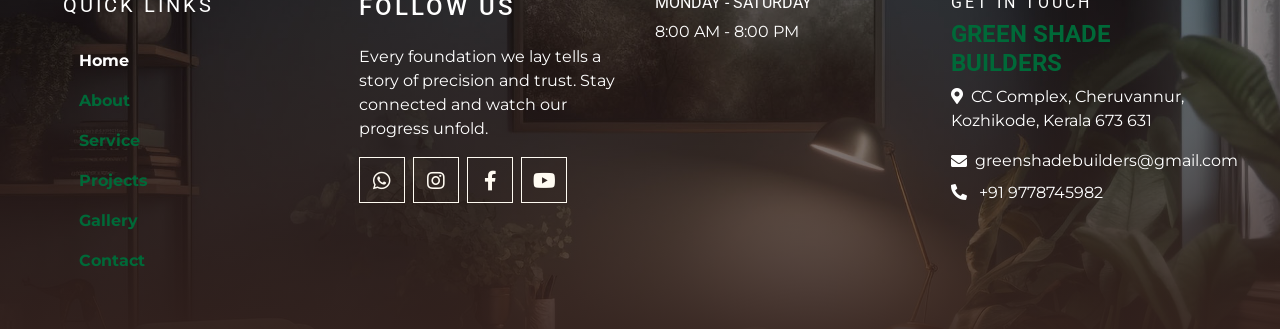
==== commit 91e9af80: "about and contact page updated" ====
--- a/index.html
+++ b/index.html
@@ -26,16 +26,17 @@
 
 <body>
     <!-- Navbar Start -->
+     
     <div class="container-fluid p-0 nav-bar d-none d-lg-block">
         <nav class="navbar navbar-expand-lg bg-none navbar-dark ">
-            <a href="index.html" class="navbar-brand px-lg-4 m-0">
+            <a href="index.html" class="navbar-brand px-lg-4 mx-4 mt-4">
                 <!-- <h1 class="m-0 display-4 text-uppercase text-white">KOPPEE</h1> -->
-                <img src="img/Green Shade logo.png" class="company-logo  m-0" alt="GreenShade Builders">
+                <img src="img/gs.png" class="company-logo  m-0" alt="GreenShade Builders">
             </a>
             <button type="button" class="navbar-toggler" data-toggle="collapse" data-target="#navbarCollapse">
                 <span class="navbar-toggler-icon"></span>
             </button>
-            <div class="collapse navbar-collapse justify-content-between mb-5" id="navbarCollapse">
+            <div class="collapse navbar-collapse justify-content-between mt-4" id="navbarCollapse">
                 <div class="navbar-nav px-3">
                     <a href="index.html" class="nav-item nav-link active">Home</a>
                     <a href="about.html" class="nav-item nav-link">About</a> <!--about.html -->
@@ -68,7 +69,7 @@
                         <div class="container">
                             <div class="row align-items-center">
                                 <div class="company-logo-mobile d-lg-none">
-                                    <img src="img/Green Shade logo.png"  alt="GreenShade Builders">
+                                    <img src="img/gs.png" class="mt-4 ml-4" alt="GreenShade Builders">
                                     <a href="tel:+919778745982" class=" phone-number font-weight-bolder ">
                                         <i class="fa fa-mobile" aria-hidden="true"></i>
                                         +91 9778745982
@@ -829,13 +830,8 @@
                 </div>
             </div>
             <div class="col-lg-3 col-md-6 mb-5">
-                <!-- <h4 class="text-white text-uppercase mb-4" style="letter-spacing: 3px;">Open Hours</h4>
-                <div>
-                    <h6 class="text-white text-uppercase">Monday - Friday</h6>
-                    <p>8.00 AM - 8.00 PM</p>
-                    <h6 class="text-white text-uppercase">Saturday - Sunday</h6>
-                    <p>2.00 PM - 8.00 PM</p>
-                </div> -->
+                <h6 class="text-white text-uppercase">Monday - Saturday</h6>
+                <p>8:00 AM - 8:00 PM</p>
             </div>
             <div class="col-lg-3 col-md-6 mb-5">
                 <h6 class="text-white text-uppercase mb-2" style="letter-spacing: 3px;">Get In Touch</h6>
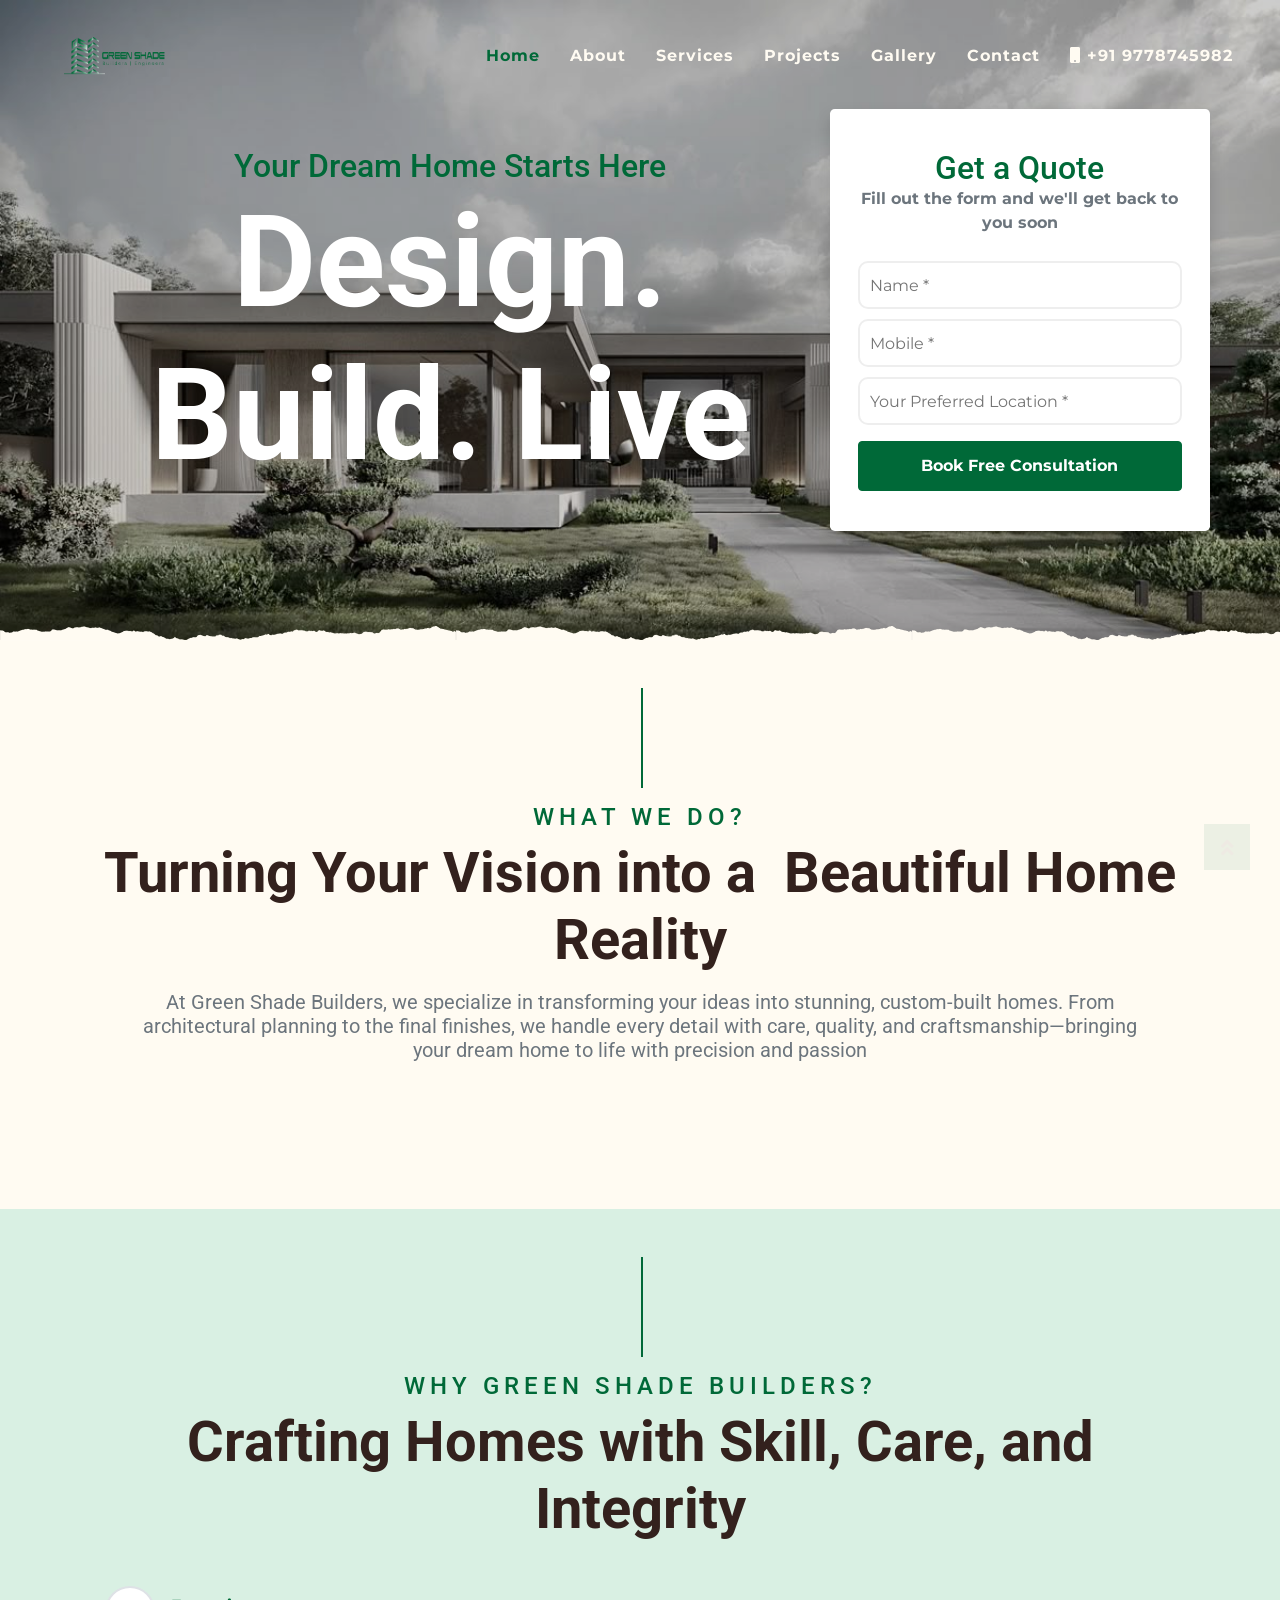
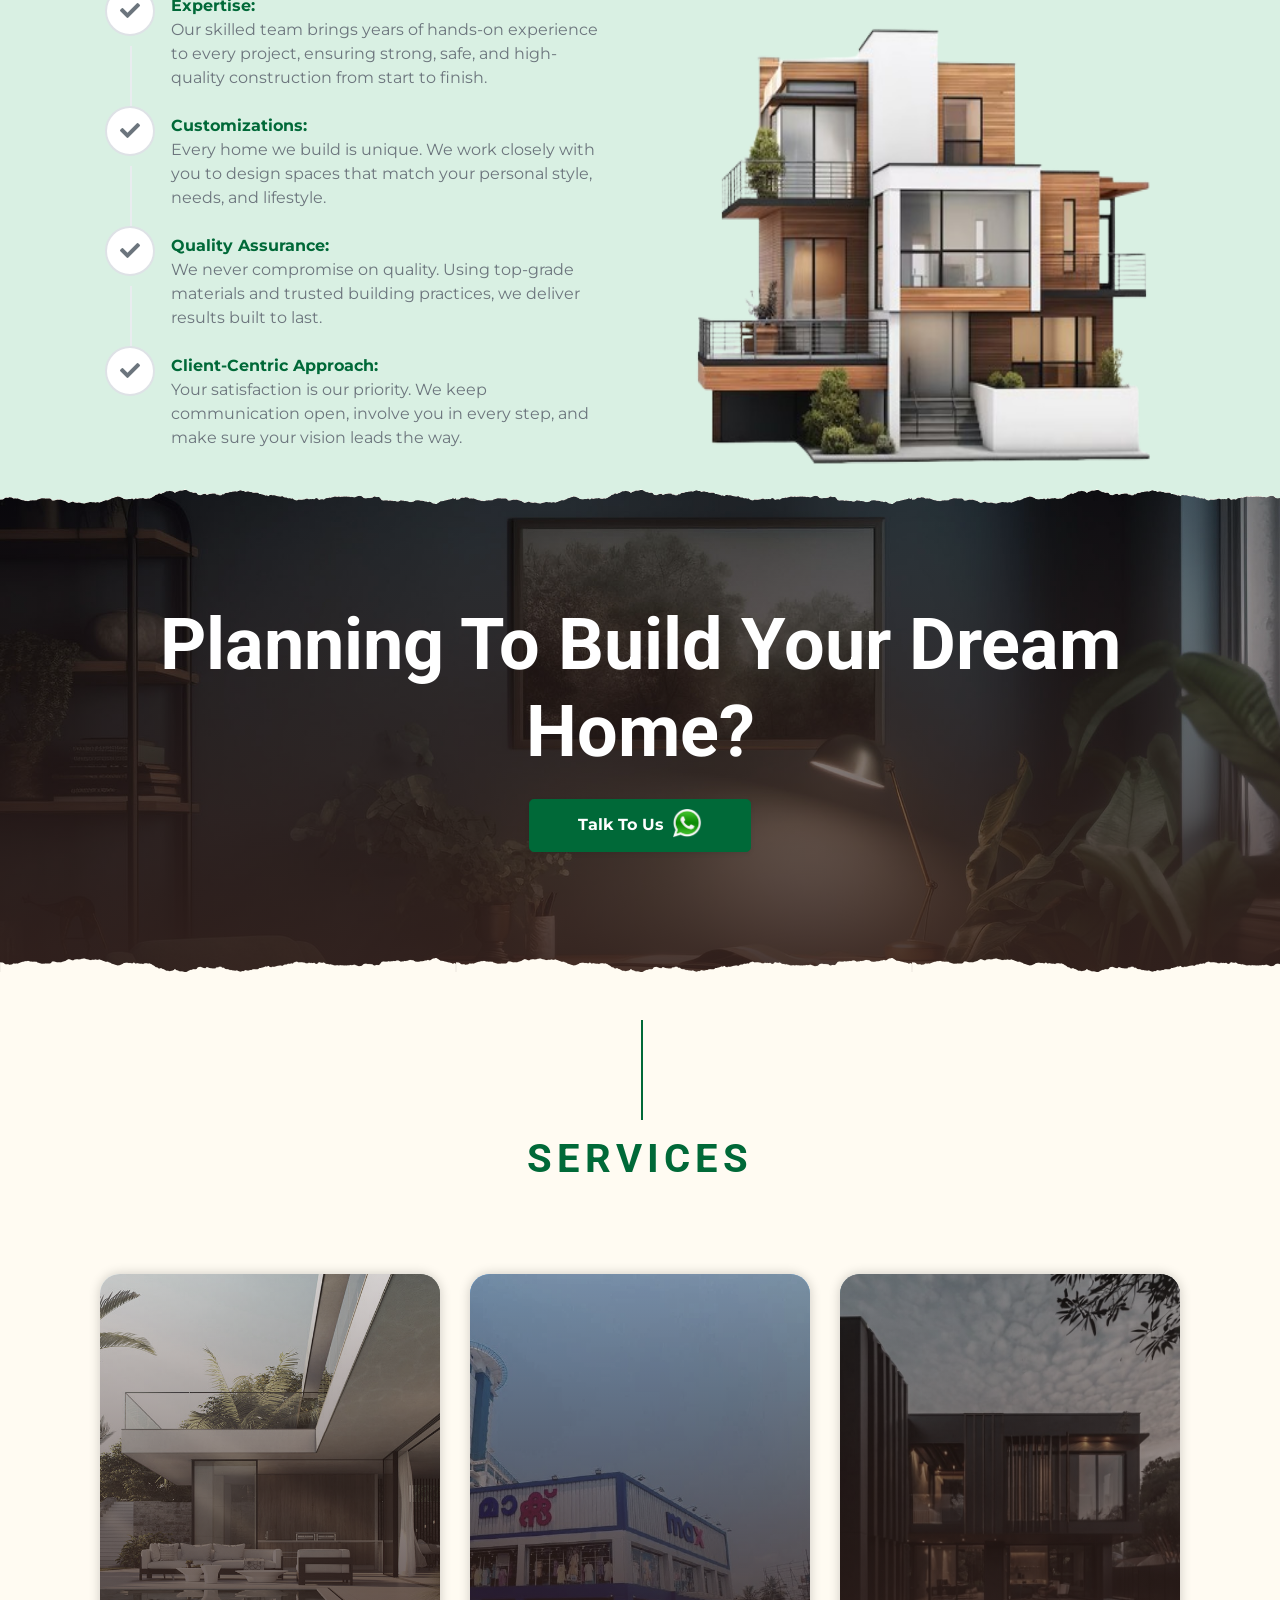
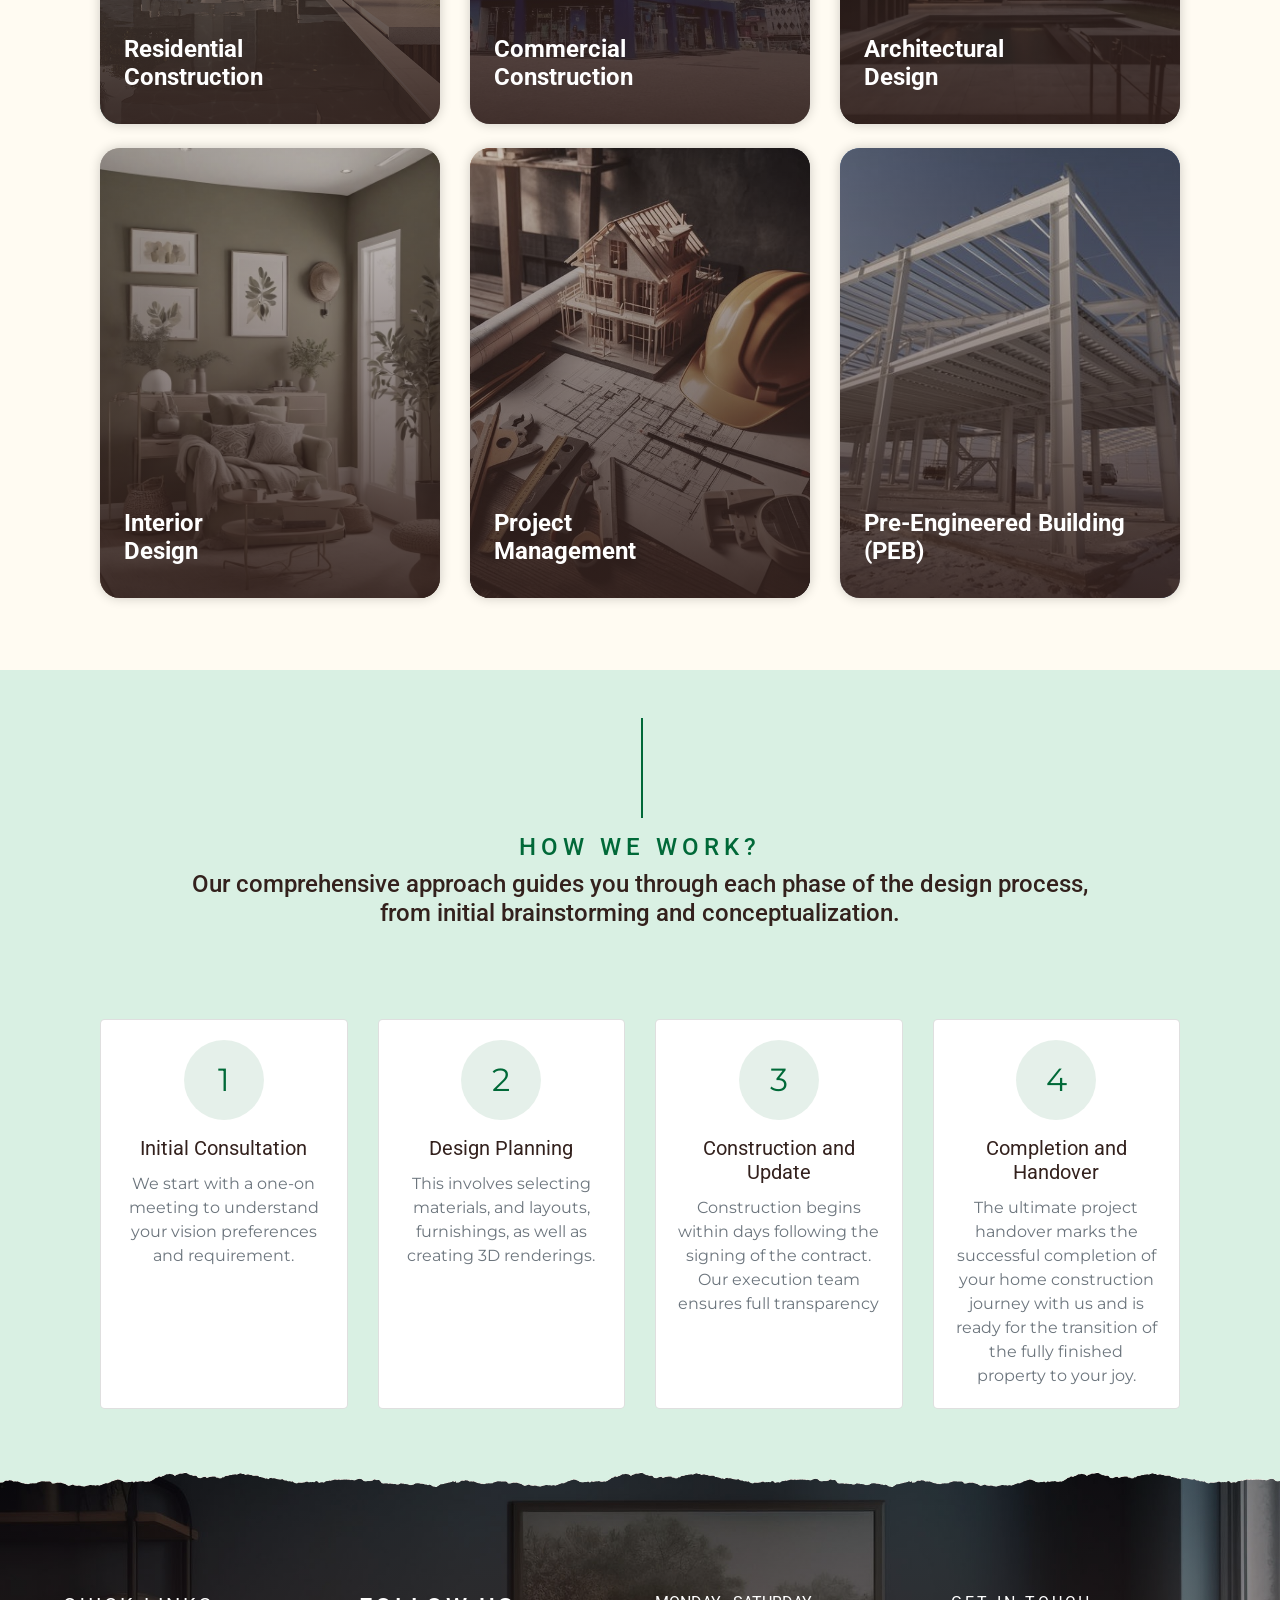
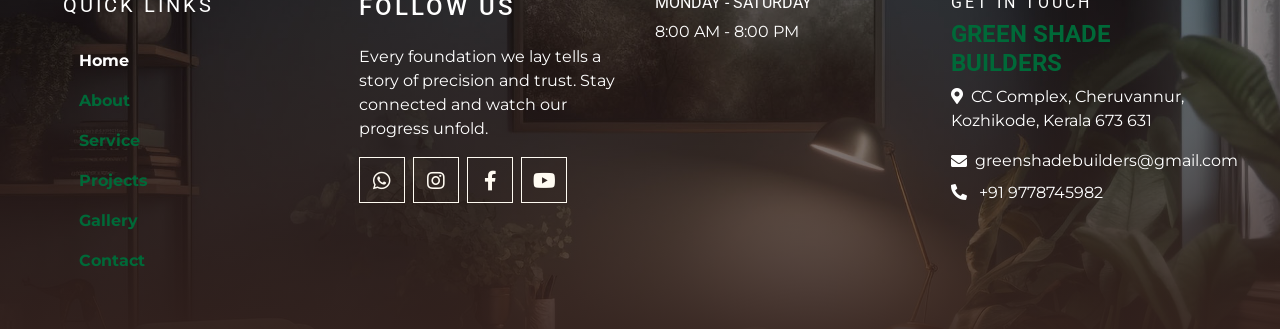
==== commit 3ef66a90: "Service page updated" ====
--- a/index.html
+++ b/index.html
@@ -5,9 +5,11 @@
     <meta charset="utf-8">
     <title>GREEN SHADE BUILDERS | ENGINEERS</title>
     <meta name="viewport" content="width=device-width, initial-scale=1.0">
-    <meta name="keywords" content="Green Shade Builders, construction company, civil engineering, building contractors, residential construction, commercial construction, structural design, building renovation, project management">
-    <meta name="description" content="Green Shade Builders is a trusted construction and engineering firm specializing in residential, commercial, and infrastructure projects. We deliver innovative, sustainable, and cost-effective building solutions.">
-    
+    <meta name="keywords"
+        content="Green Shade Builders, construction company, civil engineering, building contractors, residential construction, commercial construction, structural design, building renovation, project management">
+    <meta name="description"
+        content="Green Shade Builders is a trusted construction and engineering firm specializing in residential, commercial, and infrastructure projects. We deliver innovative, sustainable, and cost-effective building solutions.">
+
 
     <link href="img/greenshadesfavicon.png" rel="icon">
 
@@ -26,7 +28,7 @@
 
 <body>
     <!-- Navbar Start -->
-     
+
     <div class="container-fluid p-0 nav-bar d-none d-lg-block">
         <nav class="navbar navbar-expand-lg bg-none navbar-dark ">
             <a href="index.html" class="navbar-brand px-lg-4 mx-4 mt-4">
@@ -40,7 +42,7 @@
                 <div class="navbar-nav px-3">
                     <a href="index.html" class="nav-item nav-link active">Home</a>
                     <a href="about.html" class="nav-item nav-link">About</a> <!--about.html -->
-                    <a href="#" class="nav-item nav-link">Service</a> <!--service.html-->
+                    <a href="service.html" class="nav-item nav-link">Services</a> <!--service.html-->
                     <a href="#" class="nav-item nav-link">Projects</a><!--menu.html-->
                     <a href="#" class="nav-item nav-link">Gallery</a> <!--reservation.html-->
                     <a href="contact.html" class="nav-item nav-link">Contact</a><!--contact.html-->
@@ -48,14 +50,14 @@
                         <i class="fa fa-mobile" aria-hidden="true"></i>
                         +91 9778745982
                     </a>
-                    
-                </div>
-            </div>
-            
+
+                </div>
+            </div>
+
         </nav>
     </div>
     <!-- Navbar End -->
-    
+
     <!-- Carousel Start -->
     <div class="container-fluid p-0">
         <div id="blog-carousel" class="carousel slide overlay-bottom" data-ride="carousel">
@@ -75,7 +77,7 @@
                                         +91 9778745982
                                     </a>
                                 </div>
-                                
+
                                 <!-- Left Side: Text -->
                                 <div class="col-lg-8 text-lg-start text-center mb-1 mb-lg-0">
                                     <h2 class="text-primary font-weight-medium m-0 ">Your Dream Home Starts Here</h2>
@@ -94,59 +96,46 @@
                                             <h2 class="text-primary font-weight-medium m-0">Get a Quote</h2>
                                             <p class="text-gray font-weight-bold">Fill out the form and we'll get back
                                                 to you soon</p>
-                                                <form action="https://formspree.io/f/xwporbeg" method="POST" autocomplete="off" >
-                                                    <div class="row">
-                                                        <div class="col-sm-12">
-                                                            <div class="appt-form-group">
-                                                                <input 
-                                                                    class="appt-form-control" 
-                                                                    type="text" 
-                                                                    name="name" 
-                                                                    required 
-                                                                    placeholder="Name *" 
-                                                                    pattern="^[a-zA-Z\s]{2,50}$" 
-                                                                    title="Please enter 2–50 letters only (A–Z or a–z)">
-                                                            </div>
+                                            <form action="https://formspree.io/f/xwporbeg" method="POST"
+                                                autocomplete="off">
+                                                <div class="row">
+                                                    <div class="col-sm-12">
+                                                        <div class="appt-form-group">
+                                                            <input class="appt-form-control" type="text" name="name"
+                                                                required placeholder="Name *"
+                                                                pattern="^[a-zA-Z\s]{2,50}$"
+                                                                title="Please enter 2–50 letters only (A–Z or a–z)">
                                                         </div>
                                                     </div>
-                                                    
-                                                    <div class="row">
-                                                        <div class="col-sm-12">
-                                                            <div class="appt-form-group">
-                                                                <input 
-                                                                    class="appt-form-control" 
-                                                                    type="tel" 
-                                                                    name="mobile" 
-                                                                    required 
-                                                                    placeholder="Mobile *" 
-                                                                    pattern="^\d{10}$" 
-                                                                    title="Please enter a 10-digit mobile number (digits only)">
-                                                            </div>
+                                                </div>
+
+                                                <div class="row">
+                                                    <div class="col-sm-12">
+                                                        <div class="appt-form-group">
+                                                            <input class="appt-form-control" type="tel" name="mobile"
+                                                                required placeholder="Mobile *" pattern="^\d{10}$"
+                                                                title="Please enter a 10-digit mobile number (digits only)">
                                                         </div>
                                                     </div>
-                                                
-                                                    <div class="row mb-3">
-                                                        <div class="col-sm-12">
-                                                            <div class="appt-form-group">
-                                                                <input 
-                                                                    class="appt-form-control" 
-                                                                    type="text" 
-                                                                    name="location" 
-                                                                    required 
-                                                                    placeholder="Your Preferred Location *" 
-                                                                    minlength="2" 
-                                                                    maxlength="100" 
-                                                                    title="Please enter 2–100 characters">
-                                                            </div>
+                                                </div>
+
+                                                <div class="row mb-3">
+                                                    <div class="col-sm-12">
+                                                        <div class="appt-form-group">
+                                                            <input class="appt-form-control" type="text" name="location"
+                                                                required placeholder="Your Preferred Location *"
+                                                                minlength="2" maxlength="100"
+                                                                title="Please enter 2–100 characters">
                                                         </div>
                                                     </div>
-                                                
-                                                    <button type="submit"
-                                                        class="btn btn-primary text-white btn-block font-weight-bold rounded appt-confirm-button">
-                                                        Book Free Consultation
-                                                    </button>
-                                                </form>
-                                                
+                                                </div>
+
+                                                <button type="submit"
+                                                    class="btn btn-primary text-white btn-block font-weight-bold rounded appt-confirm-button">
+                                                    Book Free Consultation
+                                                </button>
+                                            </form>
+
                                         </div>
                                     </div>
                                 </div>
@@ -171,60 +160,43 @@
             <div class="appt-card px-1">
                 <h2 class="text-primary  d-flex justify-content-center font-weight-medium m-0">Get a Quote</h2>
                 <p class="text-gray font-weight-bold">Fill out the form and we'll get back to you soon</p>
-                <form action="https://formspree.io/f/xwporbeg" method="POST" autocomplete="off" >
+                <form action="https://formspree.io/f/xwporbeg" method="POST" autocomplete="off">
                     <div class="row">
                         <div class="col-sm-12">
                             <div class="appt-form-group">
-                                <input 
-                                    class="appt-form-control" 
-                                    type="text" 
-                                    name="name" 
-                                    required 
-                                    placeholder="Name *" 
-                                    pattern="^[a-zA-Z\s]{2,50}$" 
-                                    title="Please enter 2–50 letters only (A–Z or a–z)">
-                            </div>
-                        </div>
-                    </div>
-                    
+                                <input class="appt-form-control" type="text" name="name" required placeholder="Name *"
+                                    pattern="^[a-zA-Z\s]{2,50}$" title="Please enter 2–50 letters only (A–Z or a–z)">
+                            </div>
+                        </div>
+                    </div>
+
                     <div class="row">
                         <div class="col-sm-12">
                             <div class="appt-form-group">
-                                <input 
-                                    class="appt-form-control" 
-                                    type="tel" 
-                                    name="mobile" 
-                                    required 
-                                    placeholder="Mobile *" 
-                                    pattern="^\d{10}$" 
+                                <input class="appt-form-control" type="tel" name="mobile" required
+                                    placeholder="Mobile *" pattern="^\d{10}$"
                                     title="Please enter a 10-digit mobile number (digits only)">
                             </div>
                         </div>
                     </div>
-                
+
                     <div class="row mb-3">
                         <div class="col-sm-12">
                             <div class="appt-form-group">
-                                <input 
-                                    class="appt-form-control" 
-                                    type="text" 
-                                    name="location" 
-                                    required 
-                                    placeholder="Your Preferred Location *" 
-                                    minlength="2" 
-                                    maxlength="100" 
+                                <input class="appt-form-control" type="text" name="location" required
+                                    placeholder="Your Preferred Location *" minlength="2" maxlength="100"
                                     title="Please enter 2–100 characters">
                             </div>
                         </div>
                     </div>
-                
+
                     <button type="submit"
                         class="btn btn-primary text-white btn-block font-weight-bold rounded appt-confirm-button">
                         Book Free Consultation
                     </button>
                 </form>
-        </div>
-    </div>
+            </div>
+        </div>
 
     </div>
 
@@ -277,27 +249,7 @@
             </div>
             <div class="row">
                 <div class="col-lg-6 d-flex flex-column mb-4">
-                    <!-- <div class="col-lg-12 py-0 py-lg-5"> -->
-                    <!-- <h1 class="mb-3">Our Vision</h1> -->
-                    <!-- <p>Invidunt lorem justo sanctus clita. Erat lorem labore ea, justo dolor lorem ipsum ut sed eos, ipsum et dolor kasd sit ea justo. Erat justo sed sed diam. Ea et erat ut sed diam sea ipsum est dolor</p> -->
-                    <!-- <h6 class="mb-3"><i class="fa fa-check text-primary mr-3"></i> <span
-                            class="font-weight-bold text-primary">Expertise: </span>
-                        Our skilled team brings years of hands-on experience to every project, ensuring strong,
-                        safe, and high-quality construction from start to finish.</h6>
-                    <h6 class="mb-3"><i class="fa fa-check text-primary mr-3"></i><span
-                            class="font-weight-bold text-primary">Customizations: </span>
-                        Every home we build is unique. We work closely with you to design spaces that match your
-                        personal style, needs, and lifestyle.</h6>
-                    <h6 class="mb-3"><i class="fa fa-check text-primary mr-3"></i><span
-                            class="font-weight-bold text-primary"> Quality Assurance: </span>
-                        We never compromise on quality. Using top-grade materials and trusted building practices, we
-                        deliver results built to last.</h6>
-                    <h6 class="mb-3"><i class="fa fa-check text-primary mr-3 "></i><span
-                            class="font-weight-bold text-primary"> Client-Centric Approach: </span> Your
-                        satisfaction is our priority. We keep communication open, involve you in every step, and
-                        make sure your vision leads the way.</h6> -->
-                    <!-- <a href="" class="btn btn-primary font-weight-bold py-2 px-4 mt-2">Learn More</a> -->
-                    <!-- </div> -->
+
                     <div class="steps-vertical">
                         <div class="step-vertical complete">
                             <div class="step-vertical-icon">
@@ -352,19 +304,6 @@
                     <img src="img/pngPoster.png" class="d-lg-none" width="300" alt="">
 
                 </div>
-                <!-- <div class="col-lg-6 mb-5">
-                    <div class="row align-items-center">
-                        <div class="col-sm-5">
-                            <img class="img-fluid mb-3 mb-sm-0" src="img/service-3.jpg" alt="">
-                        </div>
-                        <div class="col-sm-7">
-                            <h4><i class="fa fa-award service-icon"></i>Best Quality Coffee</h4>
-                            <p class="m-0">Sit lorem ipsum et diam elitr est dolor sed duo. Guberg sea et et lorem dolor sed est sit
-                                invidunt, dolore tempor diam ipsum takima erat tempor</p>
-                        </div>
-                    </div>
-                </div> -->
-
             </div>
         </div>
     </div>
@@ -812,7 +751,8 @@
             </div>
             <div class="col-lg-3 col-md-6 mb-5">
                 <h4 class="text-white text-uppercase mb-4" style="letter-spacing: 3px;">Follow Us</h4>
-                <p>Every foundation we lay tells a story of precision and trust. Stay connected and watch our progress unfold.</p>
+                <p>Every foundation we lay tells a story of precision and trust. Stay connected and watch our progress
+                    unfold.</p>
                 <div class="d-flex justify-content-start">
 
                     <a class="btn btn-lg btn-outline-light btn-lg-square mr-2" href="https://wa.me/919778745982"
@@ -838,7 +778,8 @@
                 <h4 class="text-white text-uppercase text-primary font-weight-bolder mb-2">Green Shade Builders</h4>
                 <p><i class="fa fa-map-marker-alt mr-2"></i>CC Complex, Cheruvannur, <br>Kozhikode, Kerala 673 631</p>
                 <!-- <p><i class="fa fa-phone-alt mr-2"></i>+91 9778745982</p> -->
-                <p class="mb-2 d-flex align-items-center"><i class="fa fa-envelope mr-2 "></i>greenshadebuilders@gmail.com</p>
+                <p class="mb-2 d-flex align-items-center"><i
+                        class="fa fa-envelope mr-2 "></i>greenshadebuilders@gmail.com</p>
                 <a href="tel:+919778745982" class="text-white text-decoration-none">
                     <i class="fa fa-phone-alt mr-2" aria-hidden="true"></i>
                     +91 9778745982
--- a/css/style.css
+++ b/css/style.css
@@ -668,6 +668,7 @@
   overflow-y: scroll;
 }
 
+
 .container,
 .overlay-top,
 .container-sm,
@@ -679,6 +680,26 @@
   padding-left: 15px;
   margin-right: auto;
   margin-left: auto;
+}
+
+.container,
+.overlay-top-white,
+.container-sm,
+.container-md,
+.container-lg,
+.container-xl {
+  width: 100%;
+  padding-right: 15px;
+  padding-left: 15px;
+  margin-right: auto;
+  margin-left: auto;
+}
+
+
+@media (min-width){
+  .about-poster{
+    
+  }
 }
 
 @media (min-width: 576px) {
@@ -9709,15 +9730,43 @@
   left: 0;
   z-index: 1;
 }
-
-
+.overlay-top-white::before,
+.overlay-bottom-white::after {
+  position: absolute;
+  content: "";
+  width: 100%;
+  height: 15px;
+  left: 0;
+  z-index: 1;
+}
+
+
+
+.overlay-top-white::before {
+  top: -1px;
+  background: url(../img/overlay-top.png);
+}
+
+.overlay-top-white::before {
+  top: -1px;
+  background: url(../img/overlay-top.png);
+}
 
 .overlay-top::before {
   top: -1px;
   background: url(../img/overlay-top-green.png);
 }
 
+.overlay-top::before {
+  top: -1px;
+  background: url(../img/overlay-top-green.png);
+}
+
 .overlay-bottom::after {
+  bottom: -1px;
+  background: url(../img/overlay-bottom.png);
+}
+.overlay-bottom-white::after {
   bottom: -1px;
   background: url(../img/overlay-bottom.png);
 }
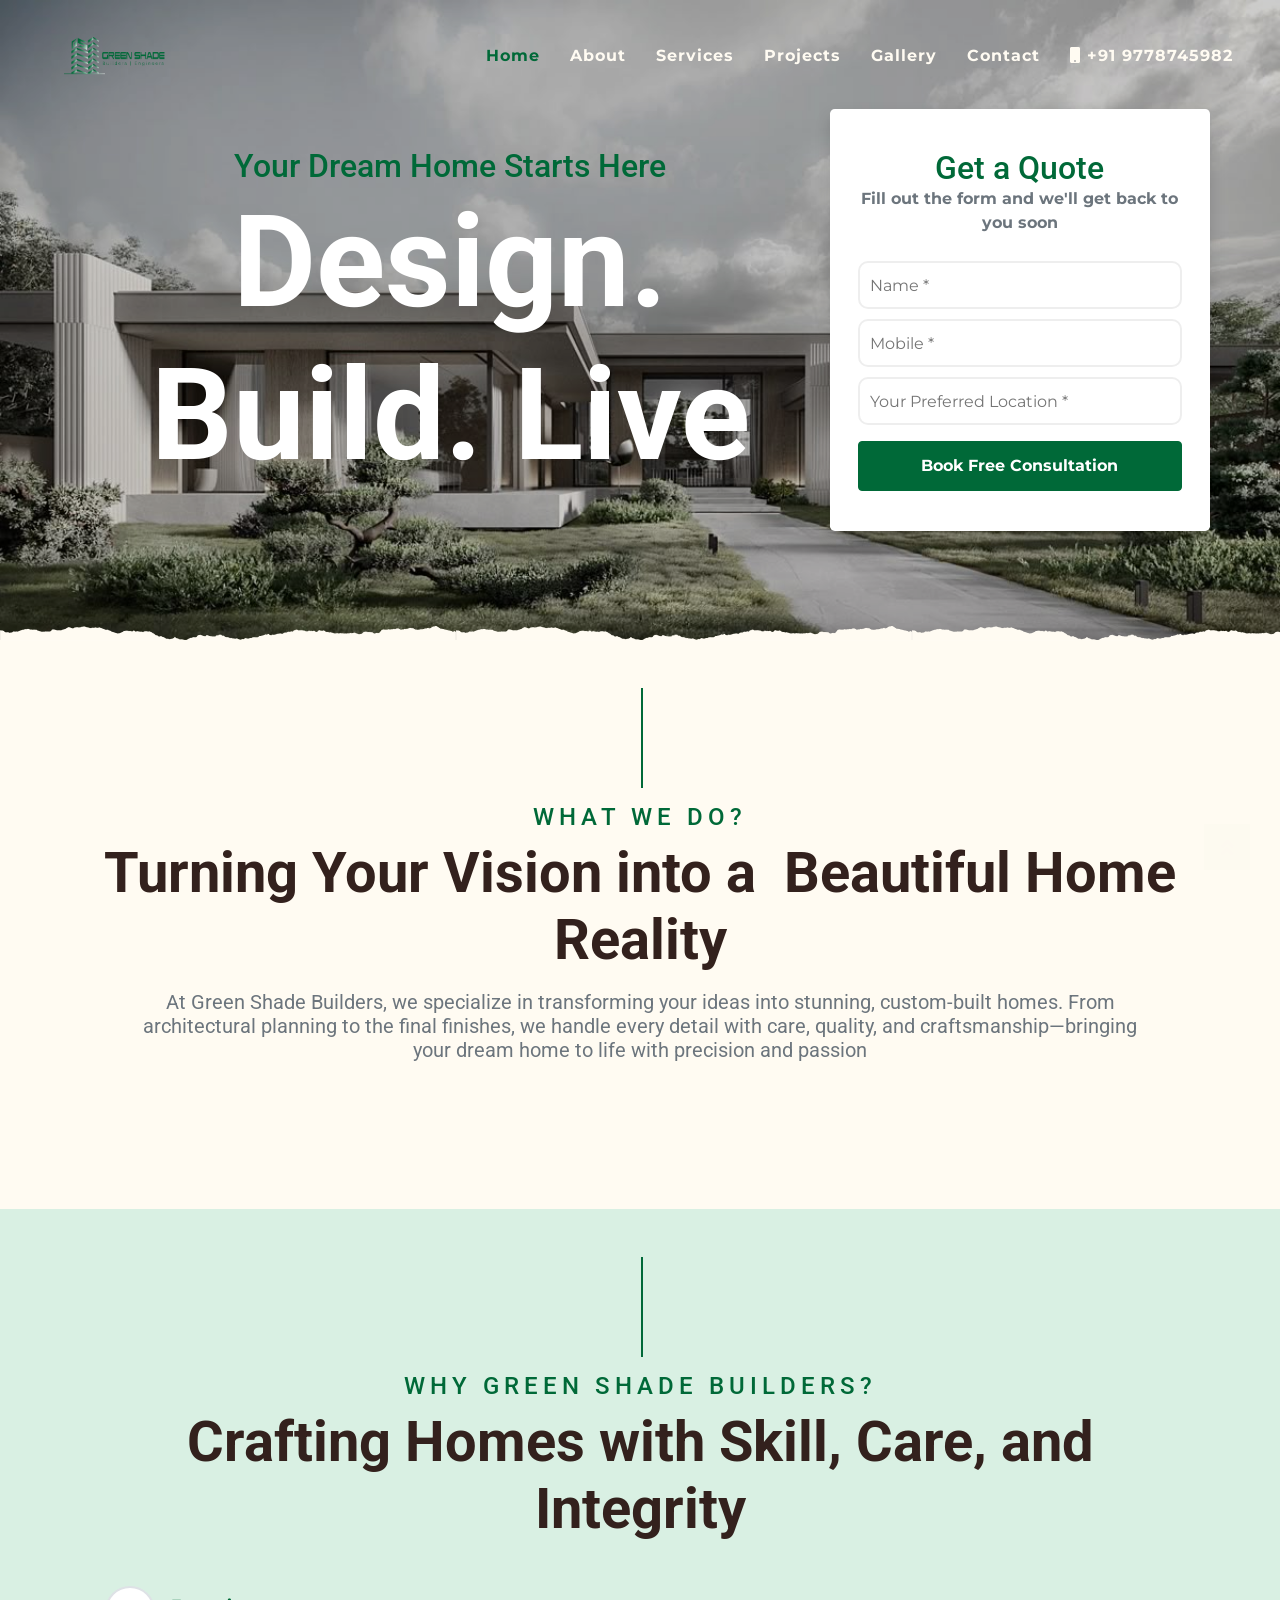
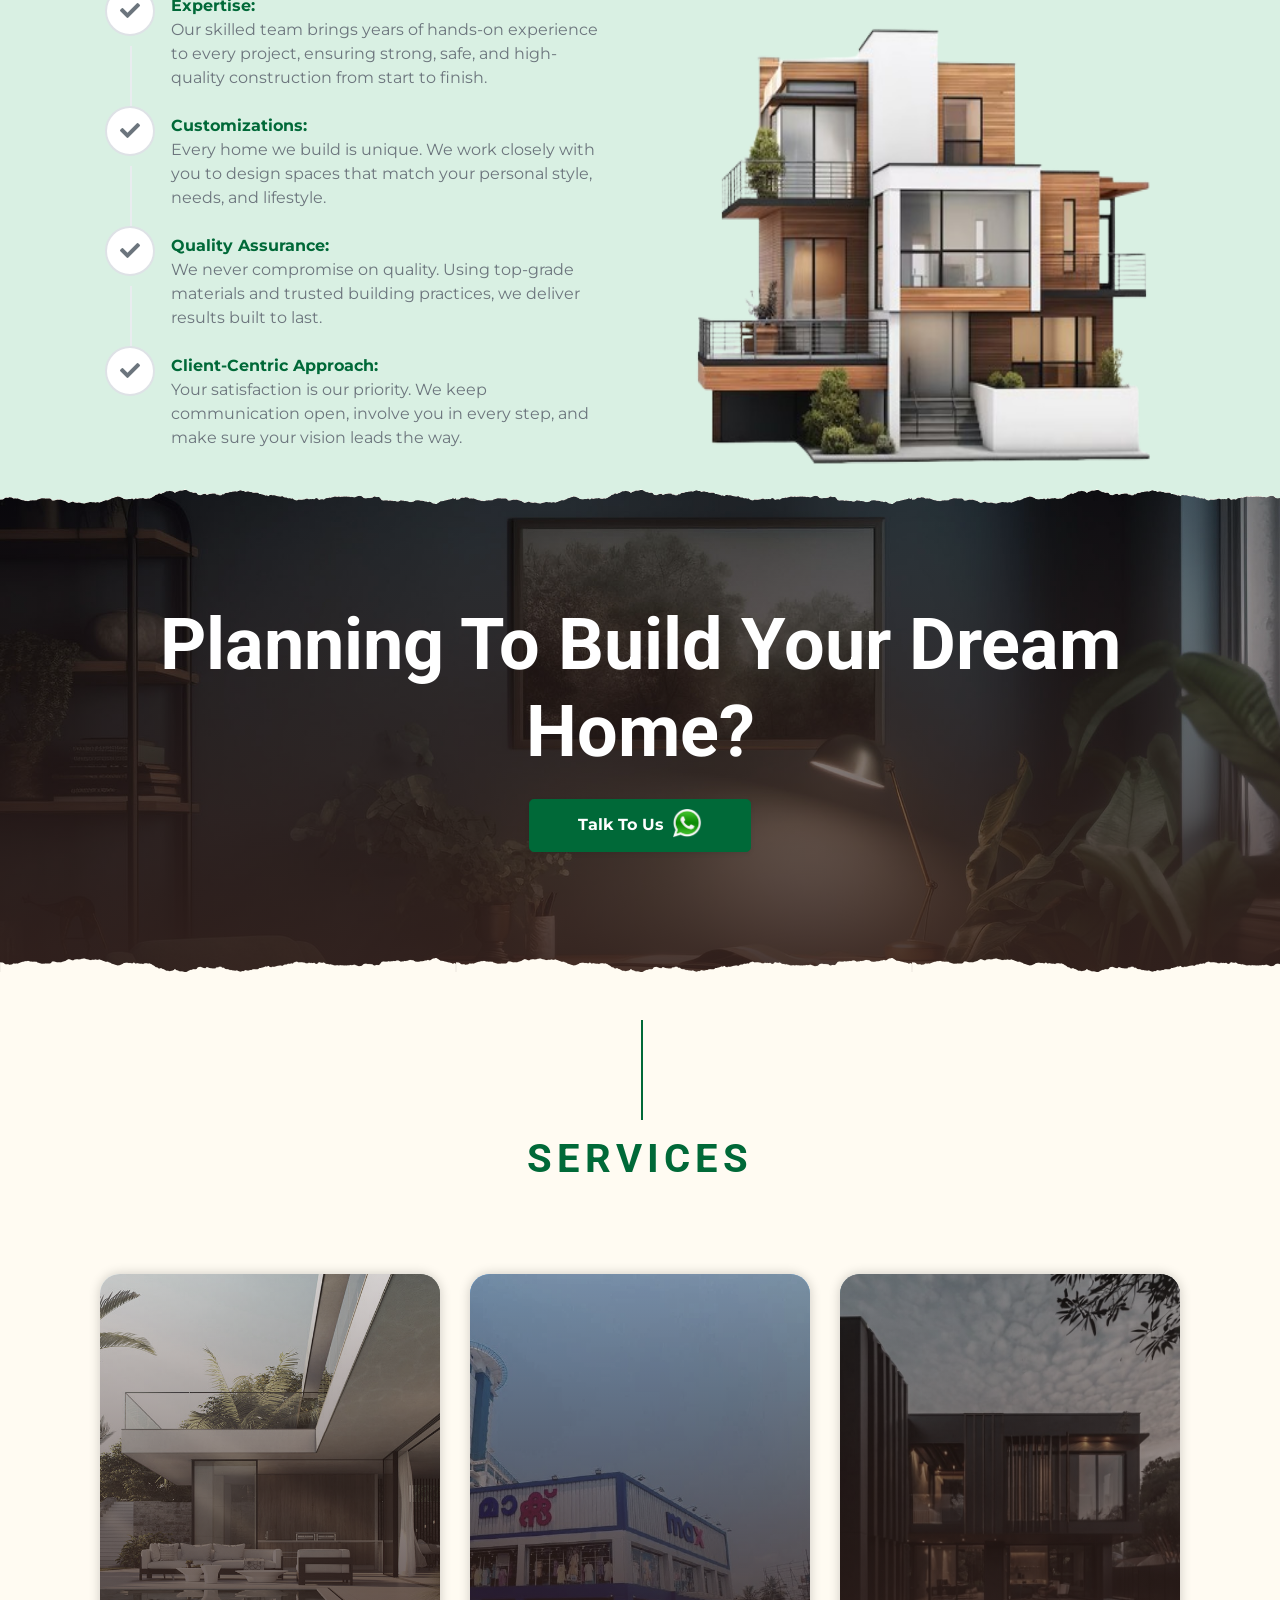
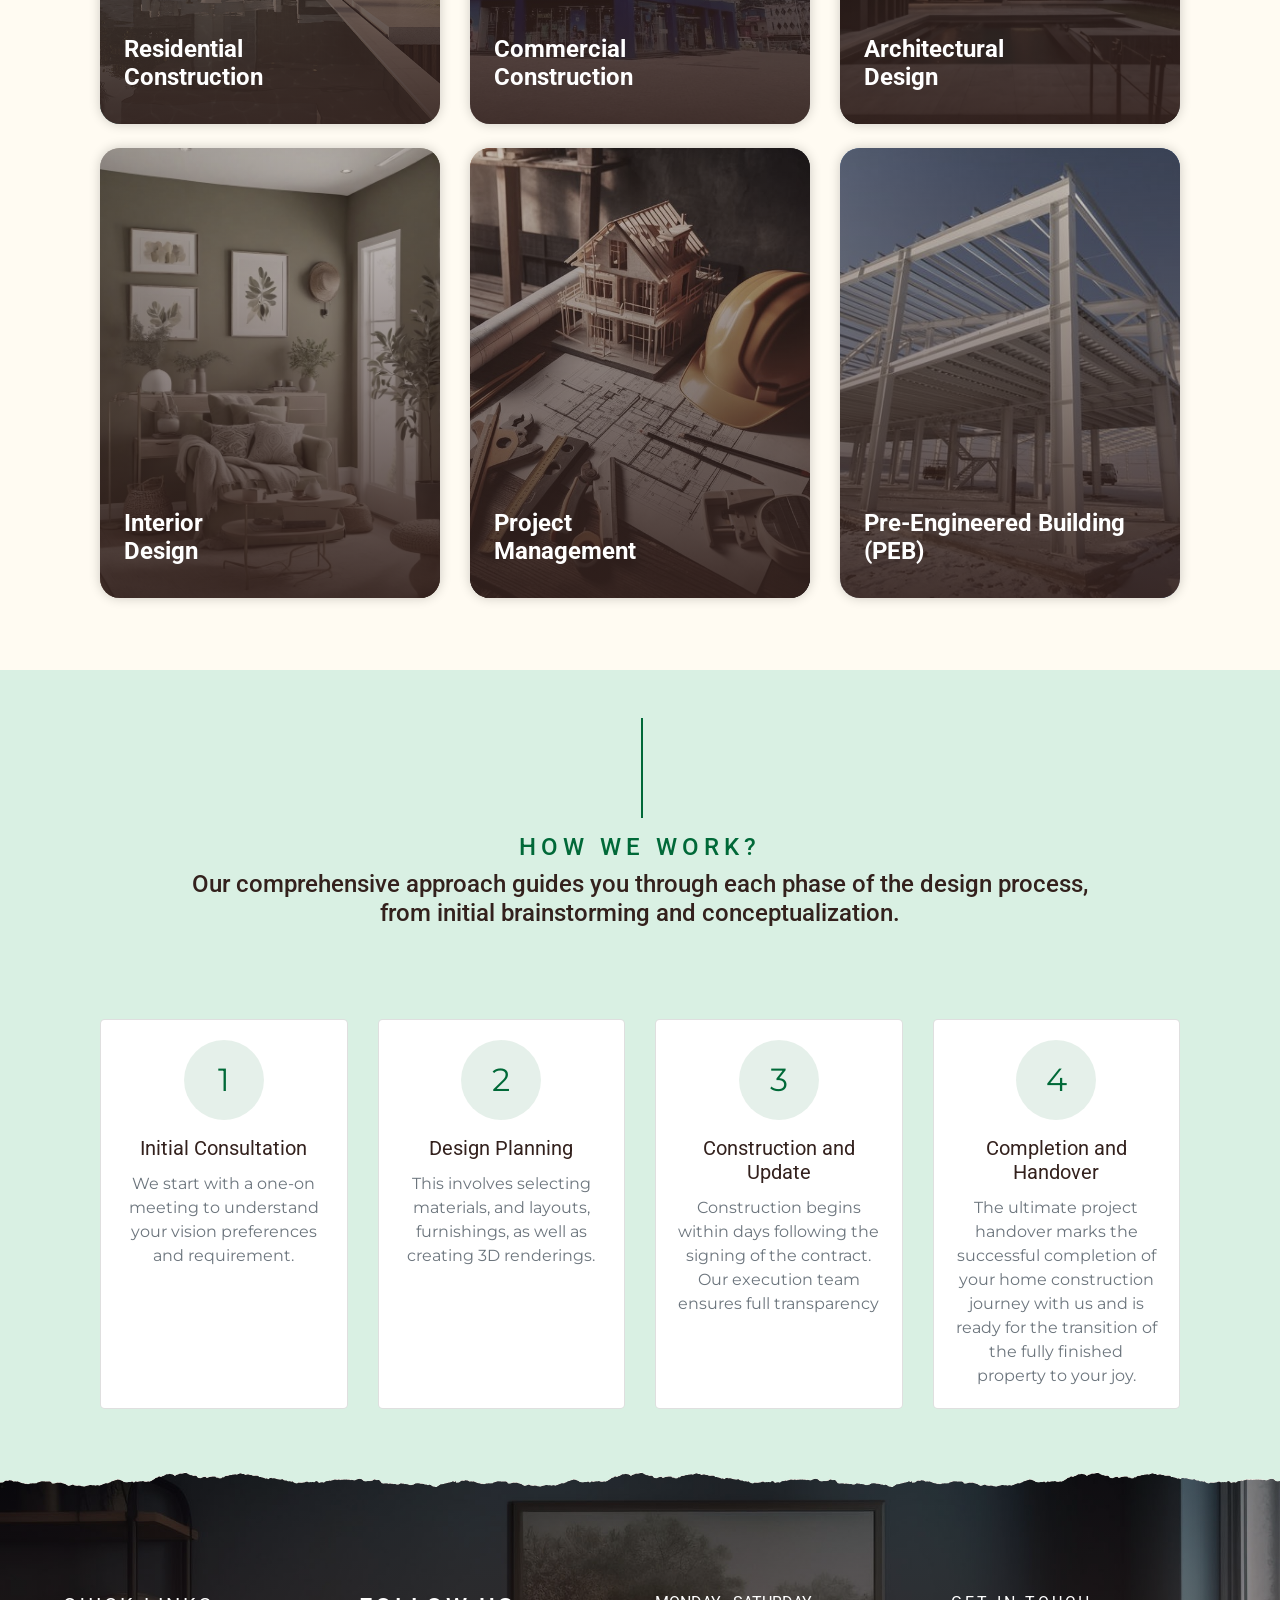
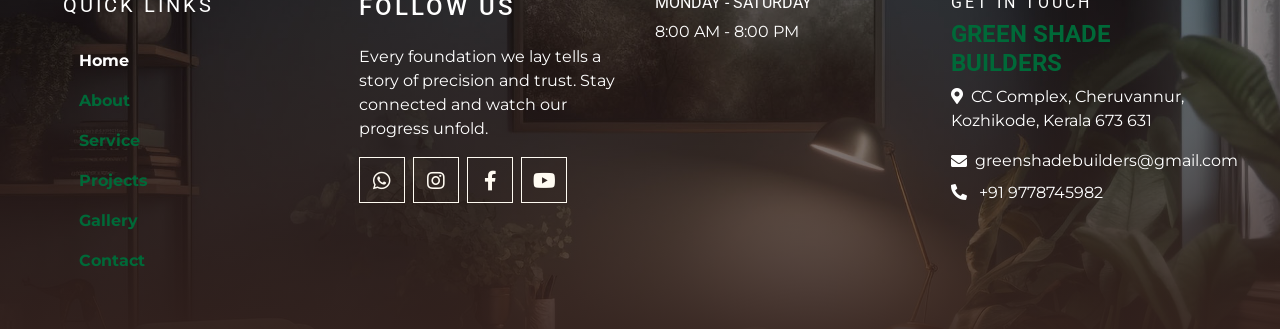
==== commit 80e9c5ab: "projects added" ====
--- a/index.html
+++ b/index.html
@@ -43,7 +43,7 @@
                     <a href="index.html" class="nav-item nav-link active">Home</a>
                     <a href="about.html" class="nav-item nav-link">About</a> <!--about.html -->
                     <a href="service.html" class="nav-item nav-link">Services</a> <!--service.html-->
-                    <a href="#" class="nav-item nav-link">Projects</a><!--menu.html-->
+                    <a href="projects.html" class="nav-item nav-link">Projects</a><!--menu.html-->
                     <a href="#" class="nav-item nav-link">Gallery</a> <!--reservation.html-->
                     <a href="contact.html" class="nav-item nav-link">Contact</a><!--contact.html-->
                     <a href="tel:+919778745982" class="nav-item nav-link phone-number">
@@ -738,11 +738,11 @@
                     <div class="">
 
                         <a href="index.html" class="nav-item nav-link text-white font-weight-bolder">Home</a>
-                        <a href="#" class="nav-item nav-link font-weight-bolder">About</a> <!--about.html -->
-                        <a href="#" class="nav-item nav-link font-weight-bolder">Service</a> <!--service.html-->
-                        <a href="#" class="nav-item nav-link font-weight-bolder">Projects</a><!--menu.html-->
+                        <a href="about.html" class="nav-item nav-link font-weight-bolder">About</a> <!--about.html -->
+                        <a href="service.html" class="nav-item nav-link font-weight-bolder">Service</a> <!--service.html-->
+                        <a href="projects.html" class="nav-item nav-link font-weight-bolder">Projects</a><!--menu.html-->
                         <a href="#" class="nav-item nav-link font-weight-bolder">Gallery</a> <!--reservation.html-->
-                        <a href="#" class="nav-item nav-link font-weight-bolder">Contact</a><!--contact.html-->
+                        <a href="contact.html" class="nav-item nav-link font-weight-bolder">Contact</a><!--contact.html-->
                         <!-- <a href="tel:+919778745982" class="nav-item nav-link phone-number">
                         <i class="fa fa-mobile" aria-hidden="true"></i>
                         +91 9778745982
--- a/css/style.css
+++ b/css/style.css
@@ -628,6 +628,7 @@
   color: #6c757d;
 }
 
+
 code {
   font-size: 87.5%;
   color: #e83e8c;
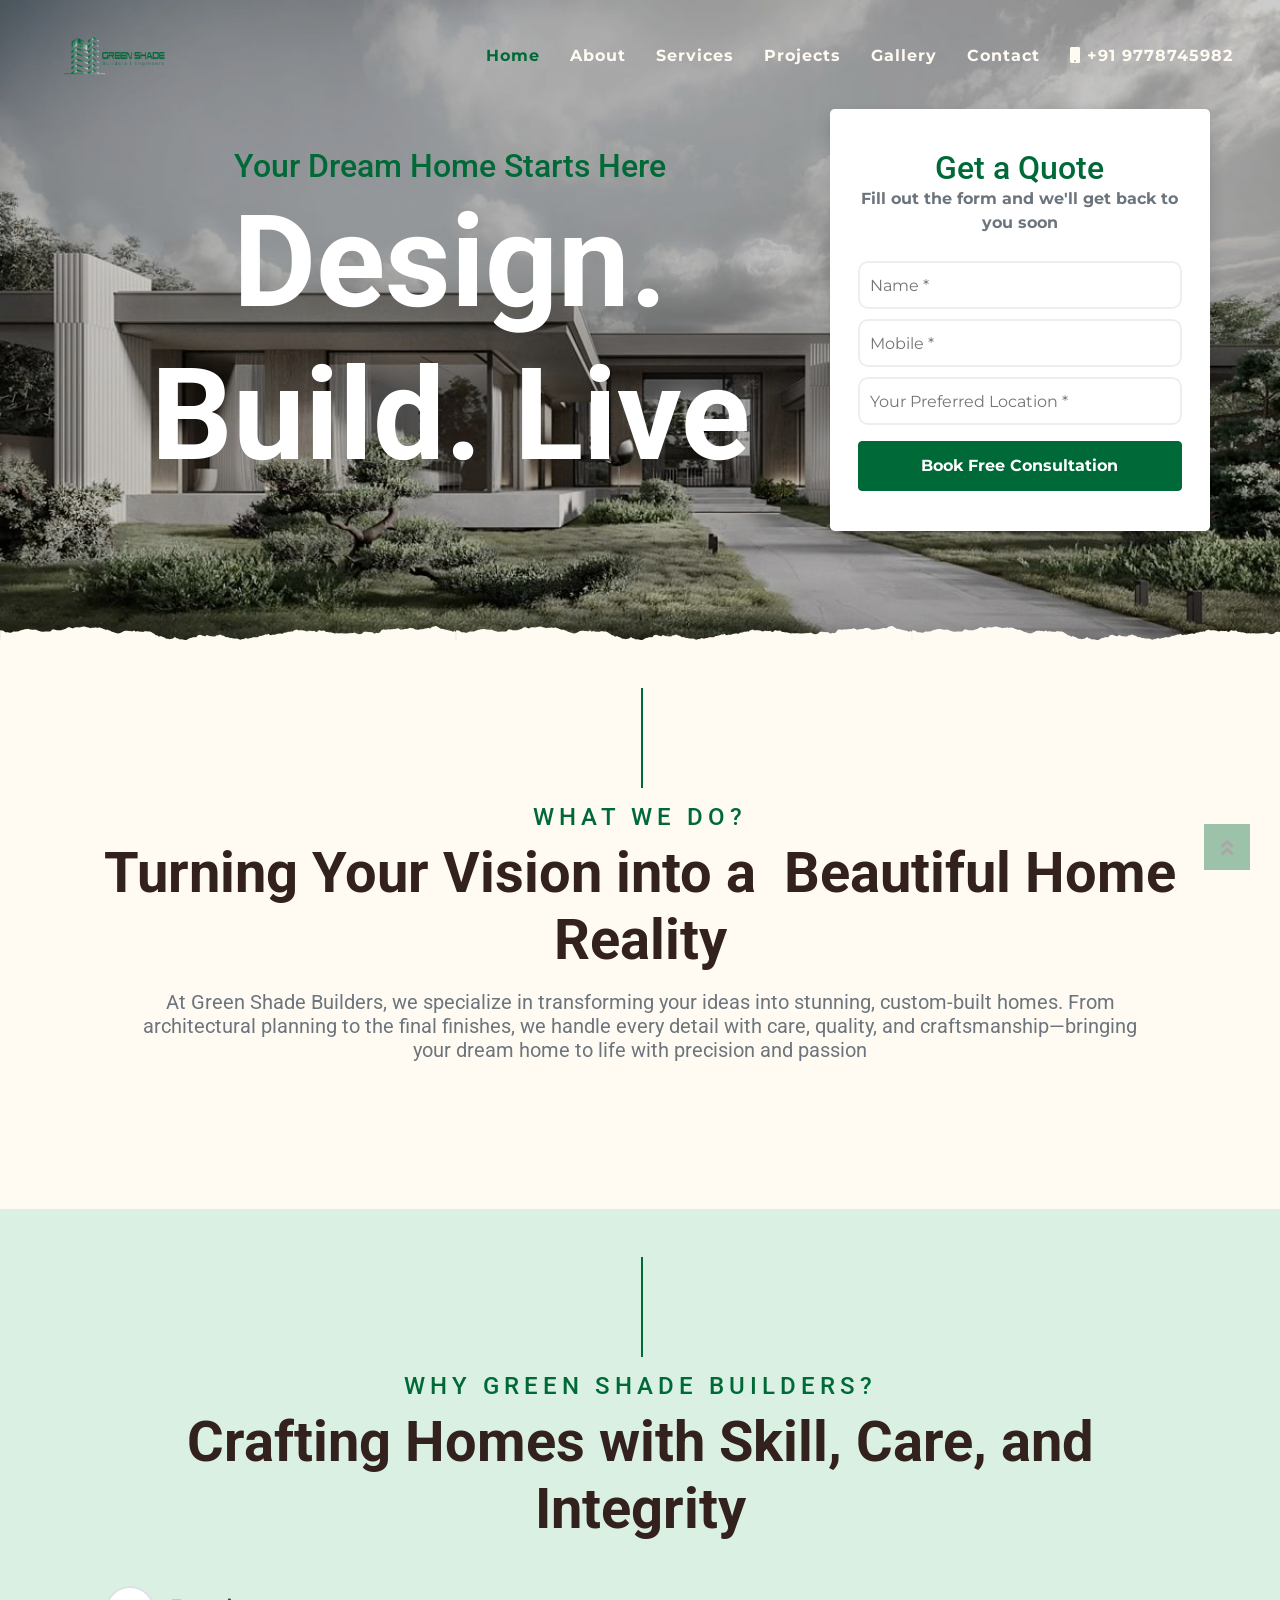
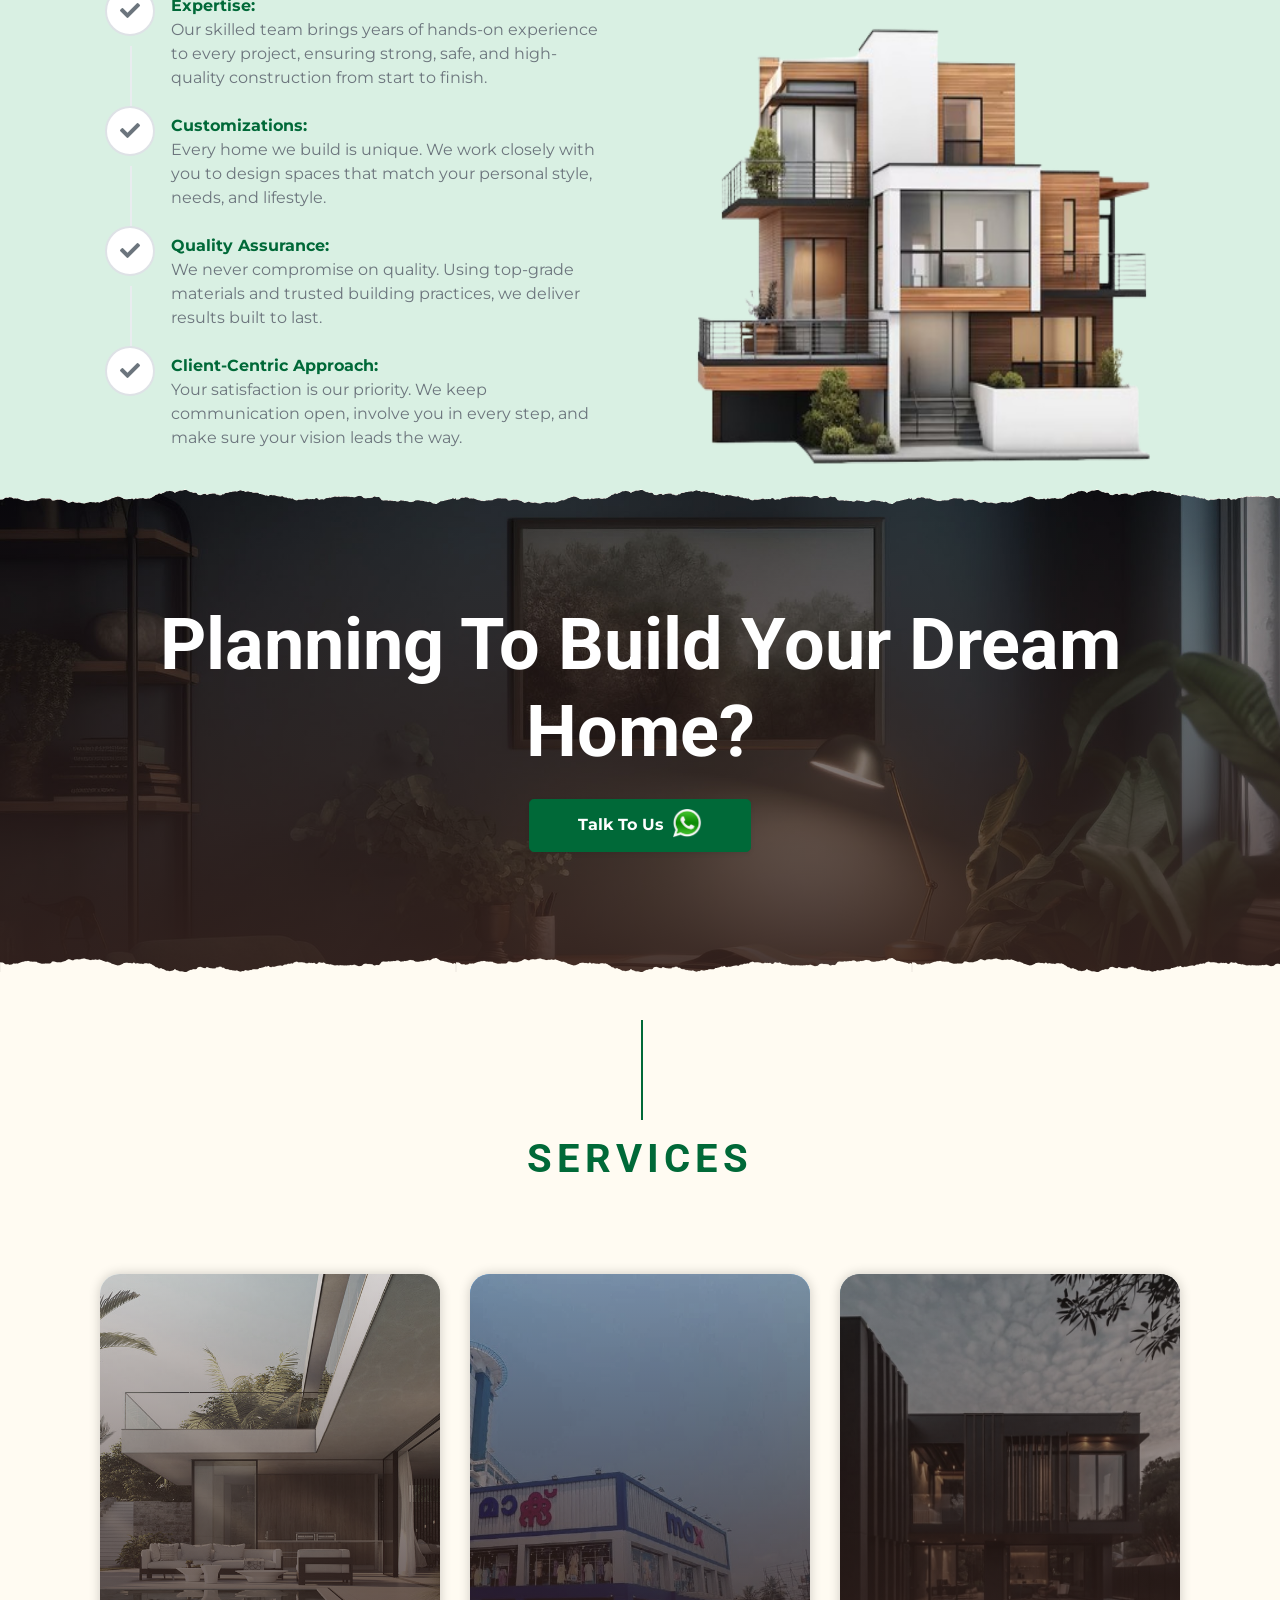
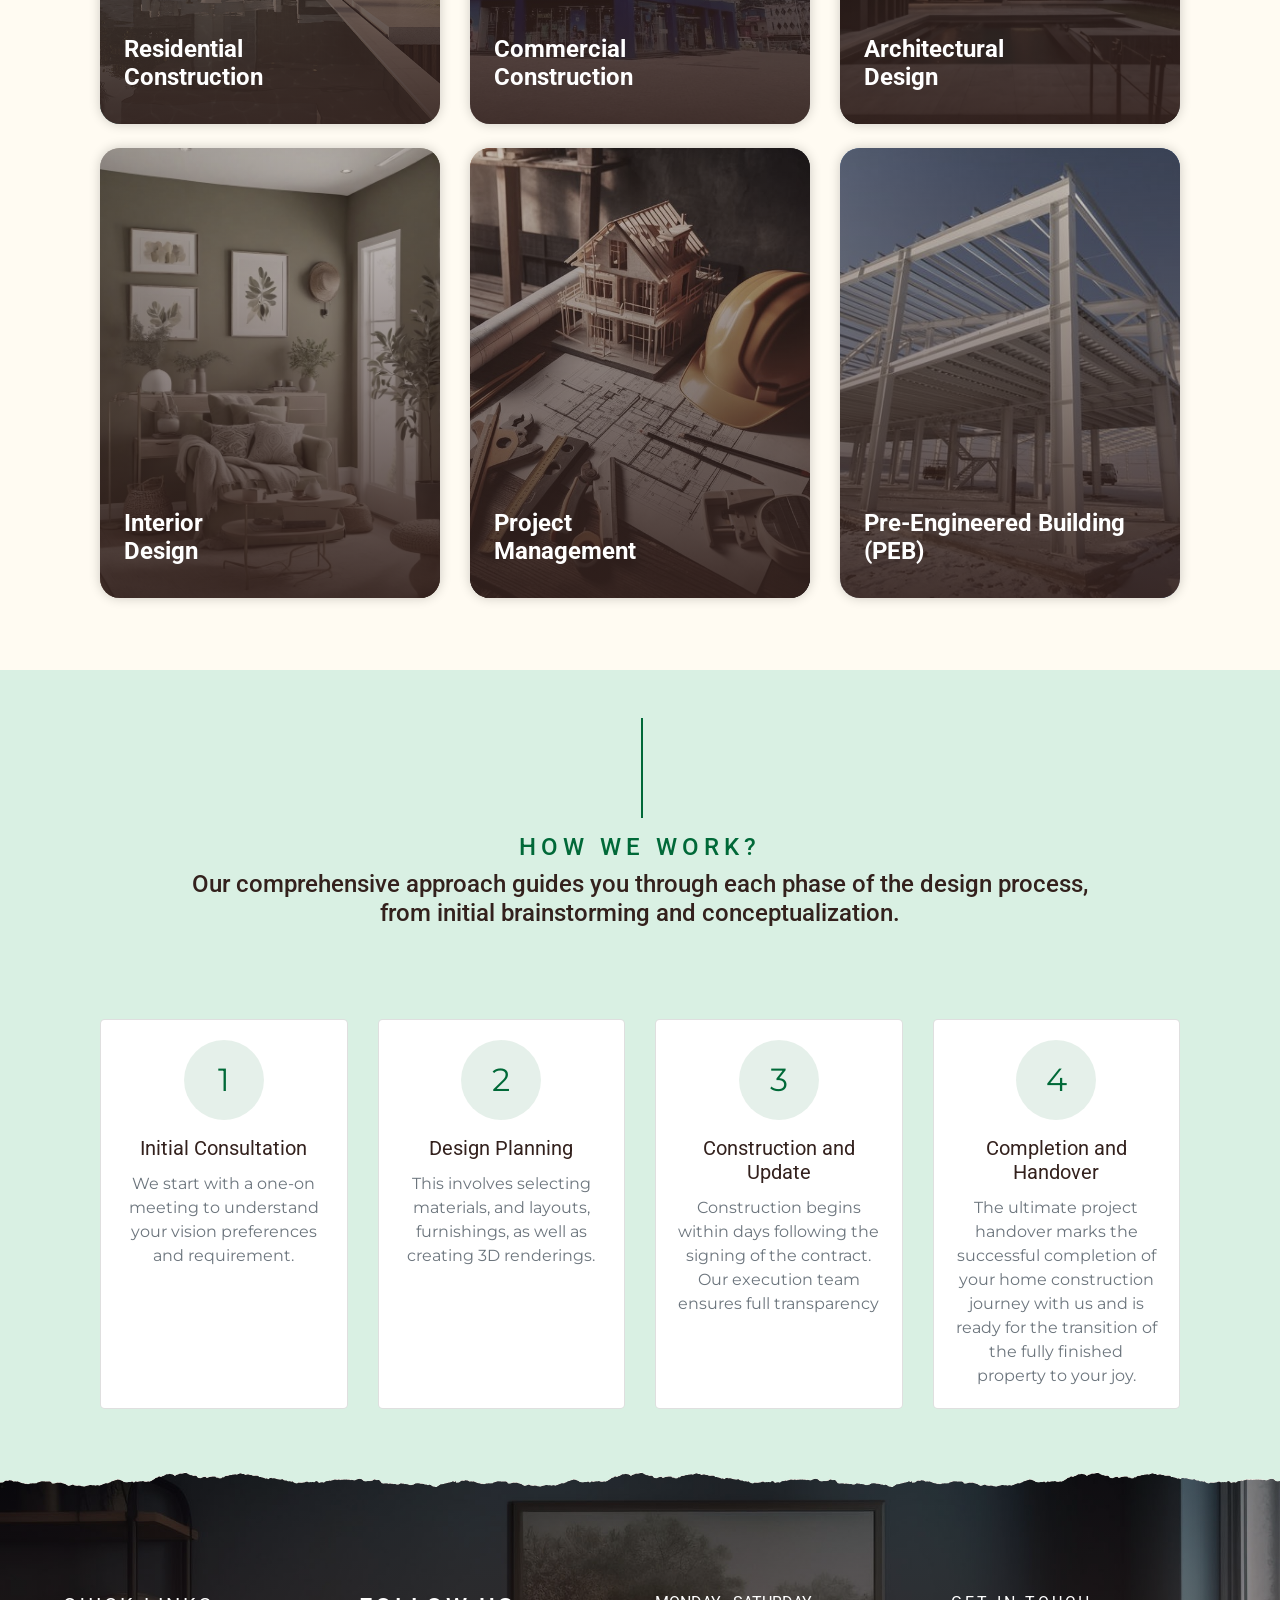
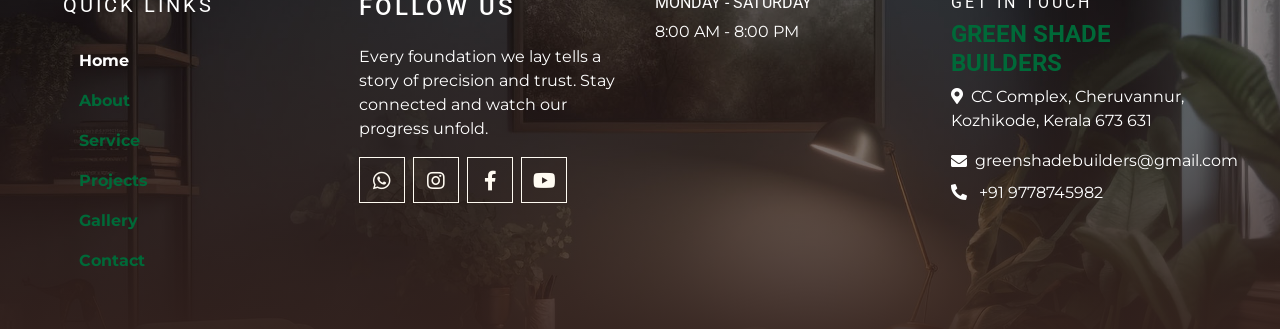
==== commit 12e6eebf: "gallery and projects section addded" ====
--- a/index.html
+++ b/index.html
@@ -28,23 +28,24 @@
 
 <body>
     <!-- Navbar Start -->
-
-    <div class="container-fluid p-0 nav-bar d-none d-lg-block">
+     
+
+    <div class="container-fluid p-0 nav-bar">
         <nav class="navbar navbar-expand-lg bg-none navbar-dark ">
             <a href="index.html" class="navbar-brand px-lg-4 mx-4 mt-4">
                 <!-- <h1 class="m-0 display-4 text-uppercase text-white">KOPPEE</h1> -->
-                <img src="img/gs.png" class="company-logo  m-0" alt="GreenShade Builders">
+                <img src="img/gs.png" class="company-logo  m-0 d-none d-lg-block" alt="GreenShade Builders">
             </a>
-            <button type="button" class="navbar-toggler" data-toggle="collapse" data-target="#navbarCollapse">
-                <span class="navbar-toggler-icon"></span>
+            <button type="button" class="navbar-toggler border-primary rounded" data-toggle="collapse" data-target="#navbarCollapse">
+                <span class="navbar-toggler-icon "></span>
             </button>
-            <div class="collapse navbar-collapse justify-content-between mt-4" id="navbarCollapse">
+            <div class="collapse navbar-collapse justify-content-between mt-4 bg-none" id="navbarCollapse">
                 <div class="navbar-nav px-3">
                     <a href="index.html" class="nav-item nav-link active">Home</a>
                     <a href="about.html" class="nav-item nav-link">About</a> <!--about.html -->
                     <a href="service.html" class="nav-item nav-link">Services</a> <!--service.html-->
                     <a href="projects.html" class="nav-item nav-link">Projects</a><!--menu.html-->
-                    <a href="#" class="nav-item nav-link">Gallery</a> <!--reservation.html-->
+                    <a href="gallery.html" class="nav-item nav-link">Gallery</a> <!--reservation.html-->
                     <a href="contact.html" class="nav-item nav-link">Contact</a><!--contact.html-->
                     <a href="tel:+919778745982" class="nav-item nav-link phone-number">
                         <i class="fa fa-mobile" aria-hidden="true"></i>
@@ -59,7 +60,7 @@
     <!-- Navbar End -->
 
     <!-- Carousel Start -->
-    <div class="container-fluid p-0">
+    <div class="container-fluid p-0 ">
         <div id="blog-carousel" class="carousel slide overlay-bottom" data-ride="carousel">
             <div class="carousel-inner">
                 <div class="carousel-item active">
@@ -72,10 +73,10 @@
                             <div class="row align-items-center">
                                 <div class="company-logo-mobile d-lg-none">
                                     <img src="img/gs.png" class="mt-4 ml-4" alt="GreenShade Builders">
-                                    <a href="tel:+919778745982" class=" phone-number font-weight-bolder ">
+                                    <!-- <a href="tel:+919778745982" class=" phone-number font-weight-bolder ">
                                         <i class="fa fa-mobile" aria-hidden="true"></i>
                                         +91 9778745982
-                                    </a>
+                                    </a> -->
                                 </div>
 
                                 <!-- Left Side: Text -->
@@ -741,7 +742,7 @@
                         <a href="about.html" class="nav-item nav-link font-weight-bolder">About</a> <!--about.html -->
                         <a href="service.html" class="nav-item nav-link font-weight-bolder">Service</a> <!--service.html-->
                         <a href="projects.html" class="nav-item nav-link font-weight-bolder">Projects</a><!--menu.html-->
-                        <a href="#" class="nav-item nav-link font-weight-bolder">Gallery</a> <!--reservation.html-->
+                        <a href="gallery.html" class="nav-item nav-link font-weight-bolder">Gallery</a> <!--reservation.html-->
                         <a href="contact.html" class="nav-item nav-link font-weight-bolder">Contact</a><!--contact.html-->
                         <!-- <a href="tel:+919778745982" class="nav-item nav-link phone-number">
                         <i class="fa fa-mobile" aria-hidden="true"></i>
--- a/css/style.css
+++ b/css/style.css
@@ -4444,7 +4444,7 @@
 }
 
 .navbar-dark .navbar-toggler-icon {
-  background-image: url("data:image/svg+xml,%3csvg xmlns='http://www.w3.org/2000/svg' width='30' height='30' viewBox='0 0 30 30'%3e%3cpath stroke='rgba%28255, 255, 255, 0.5%29' stroke-linecap='round' stroke-miterlimit='10' stroke-width='2' d='M4 7h22M4 15h22M4 23h22'/%3e%3c/svg%3e");
+  background-image: url("data:image/svg+xml,%3csvg xmlns='http://www.w3.org/2000/svg' width='30' height='30' viewBox='0 0 30 30'%3e%3cpath stroke='rgba%280, 0, 0, 0.5%29' stroke-linecap='round' stroke-miterlimit='10' stroke-width='2' d='M4 7h22M4 15h22M4 23h22'/%3e%3c/svg%3e");
 }
 
 .navbar-dark .navbar-text {
